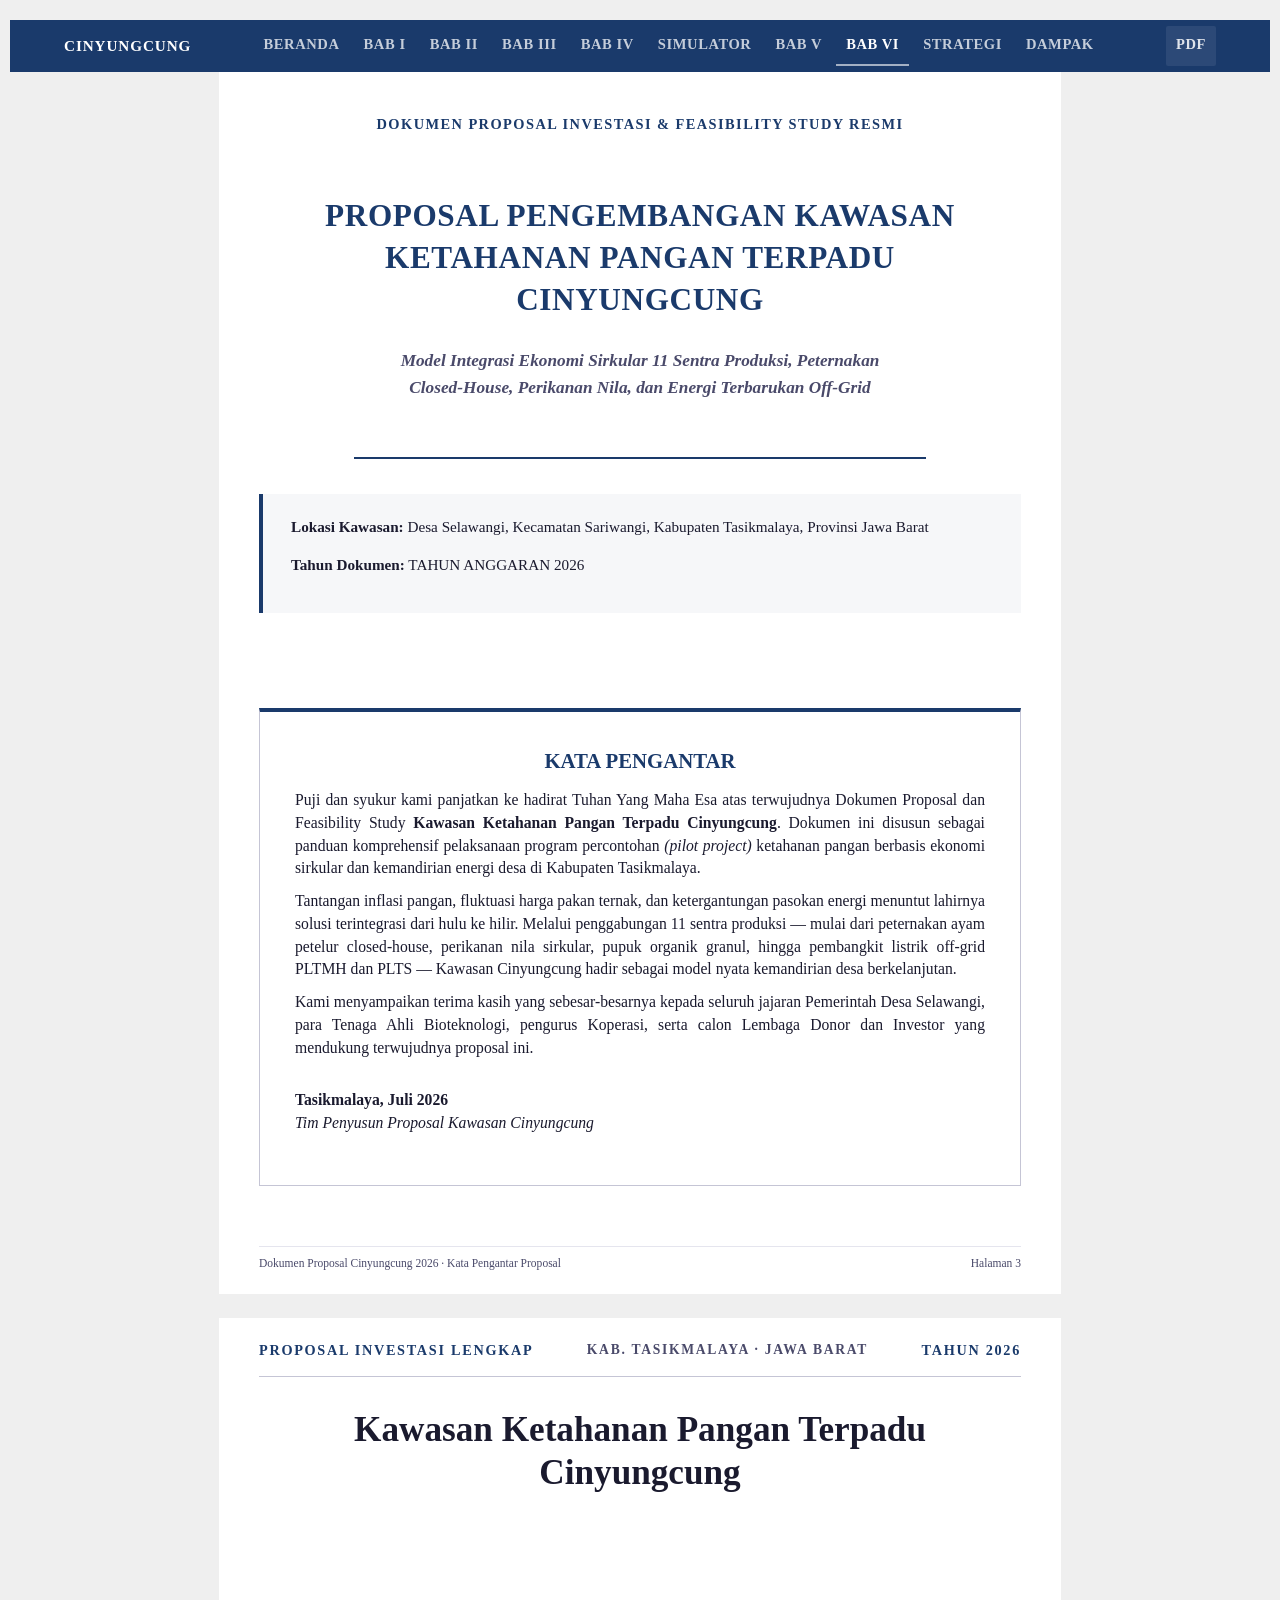
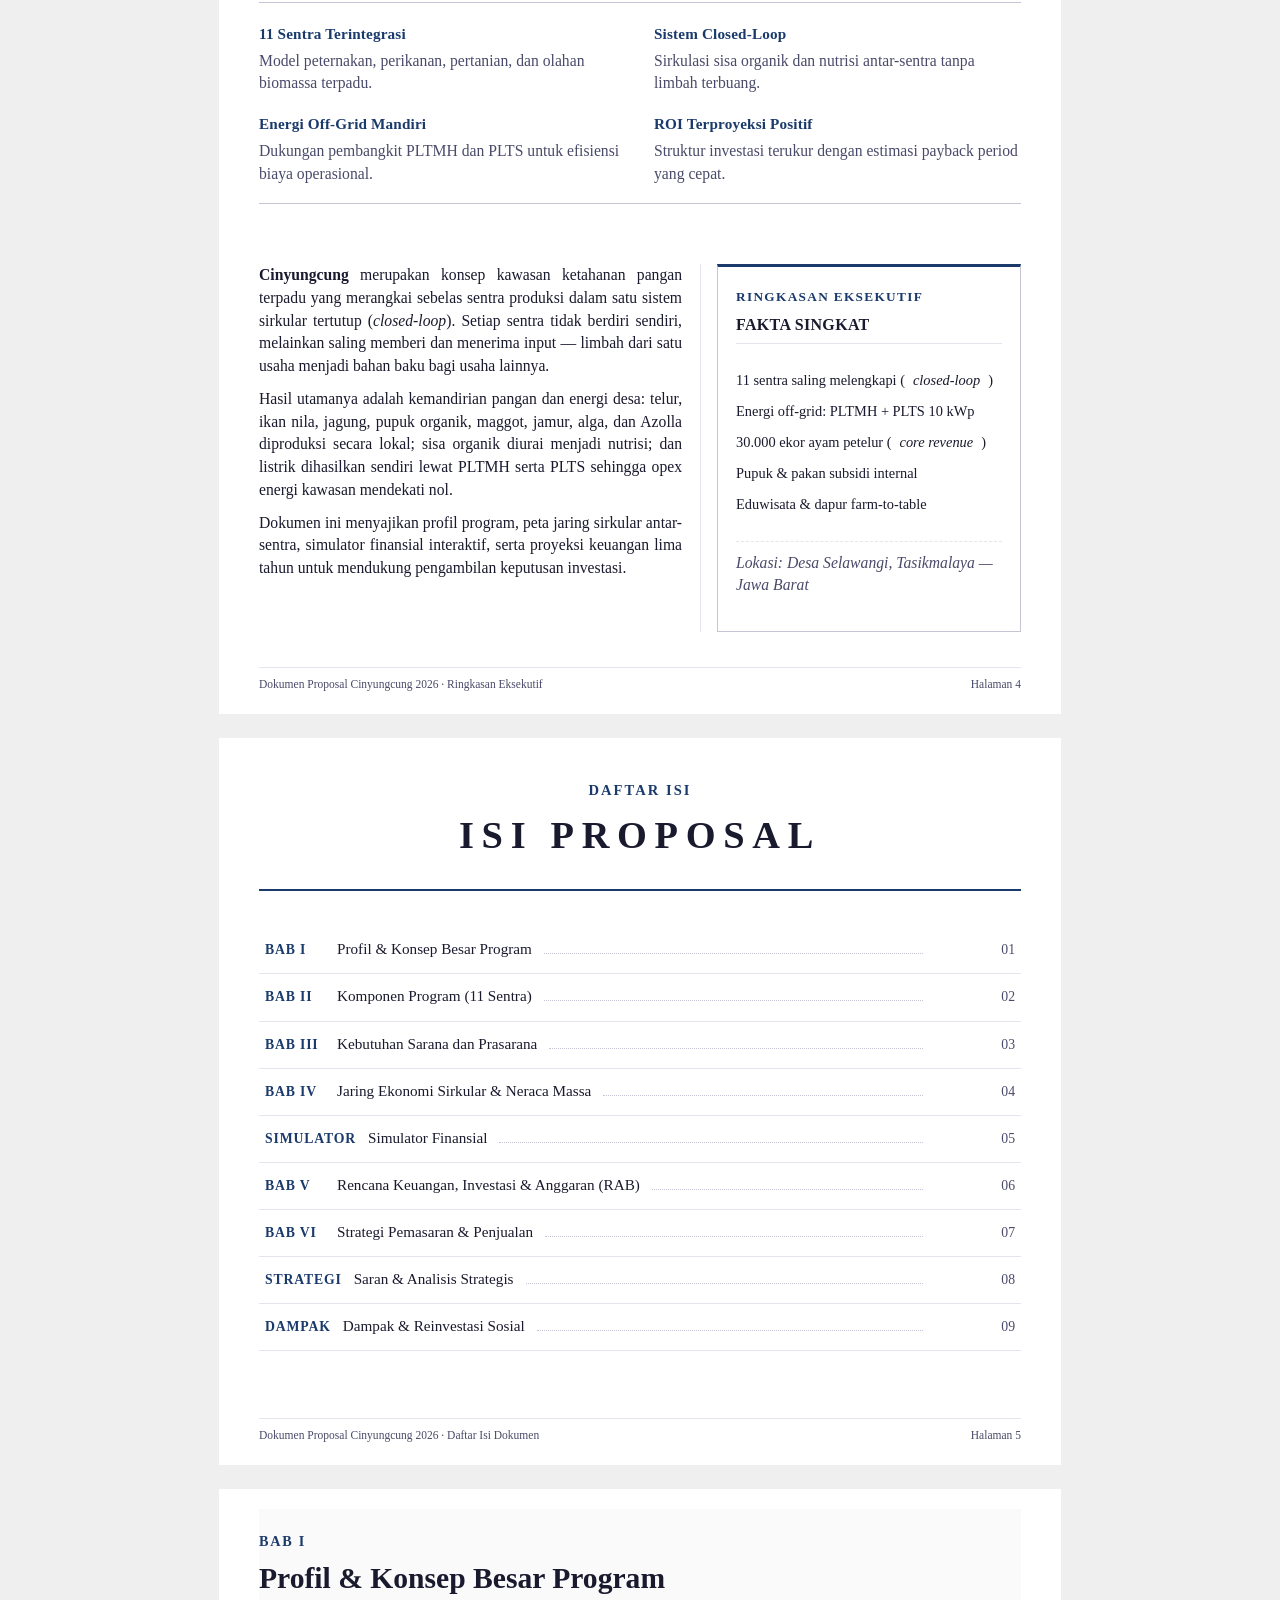
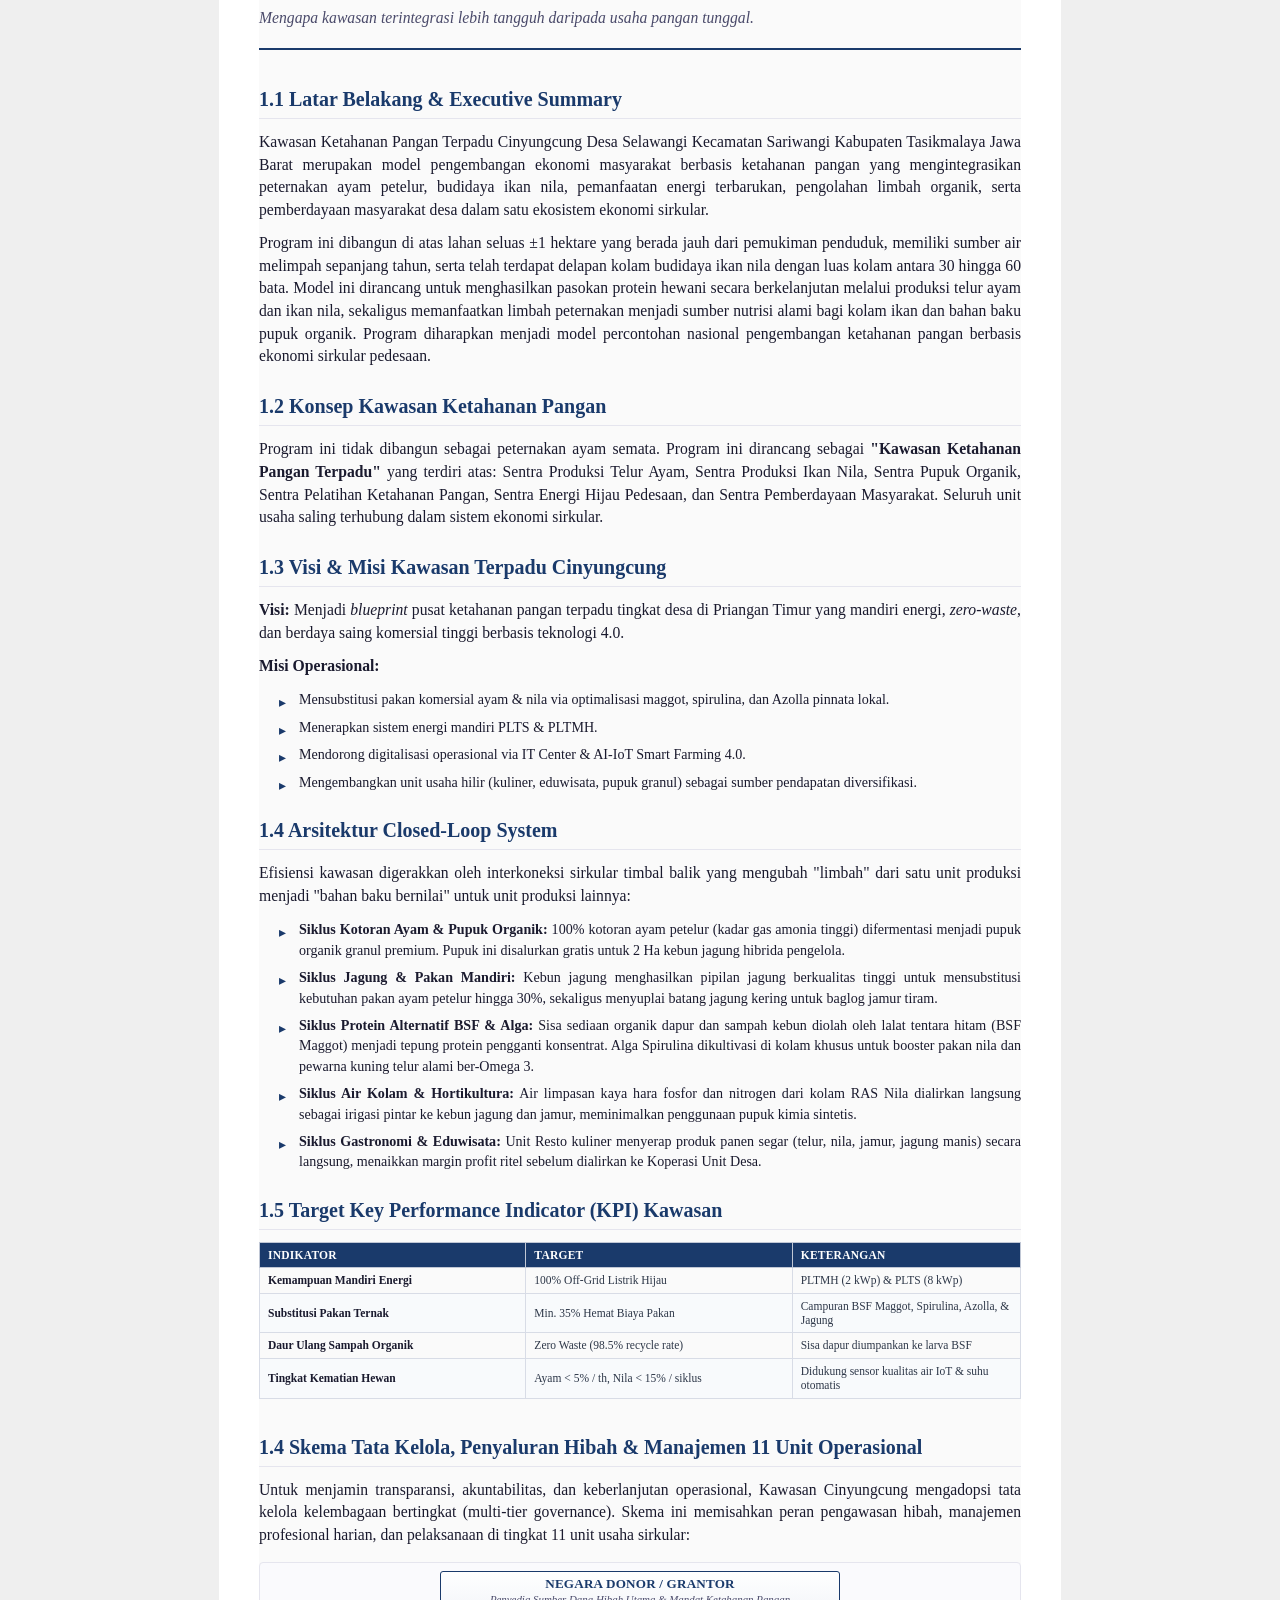
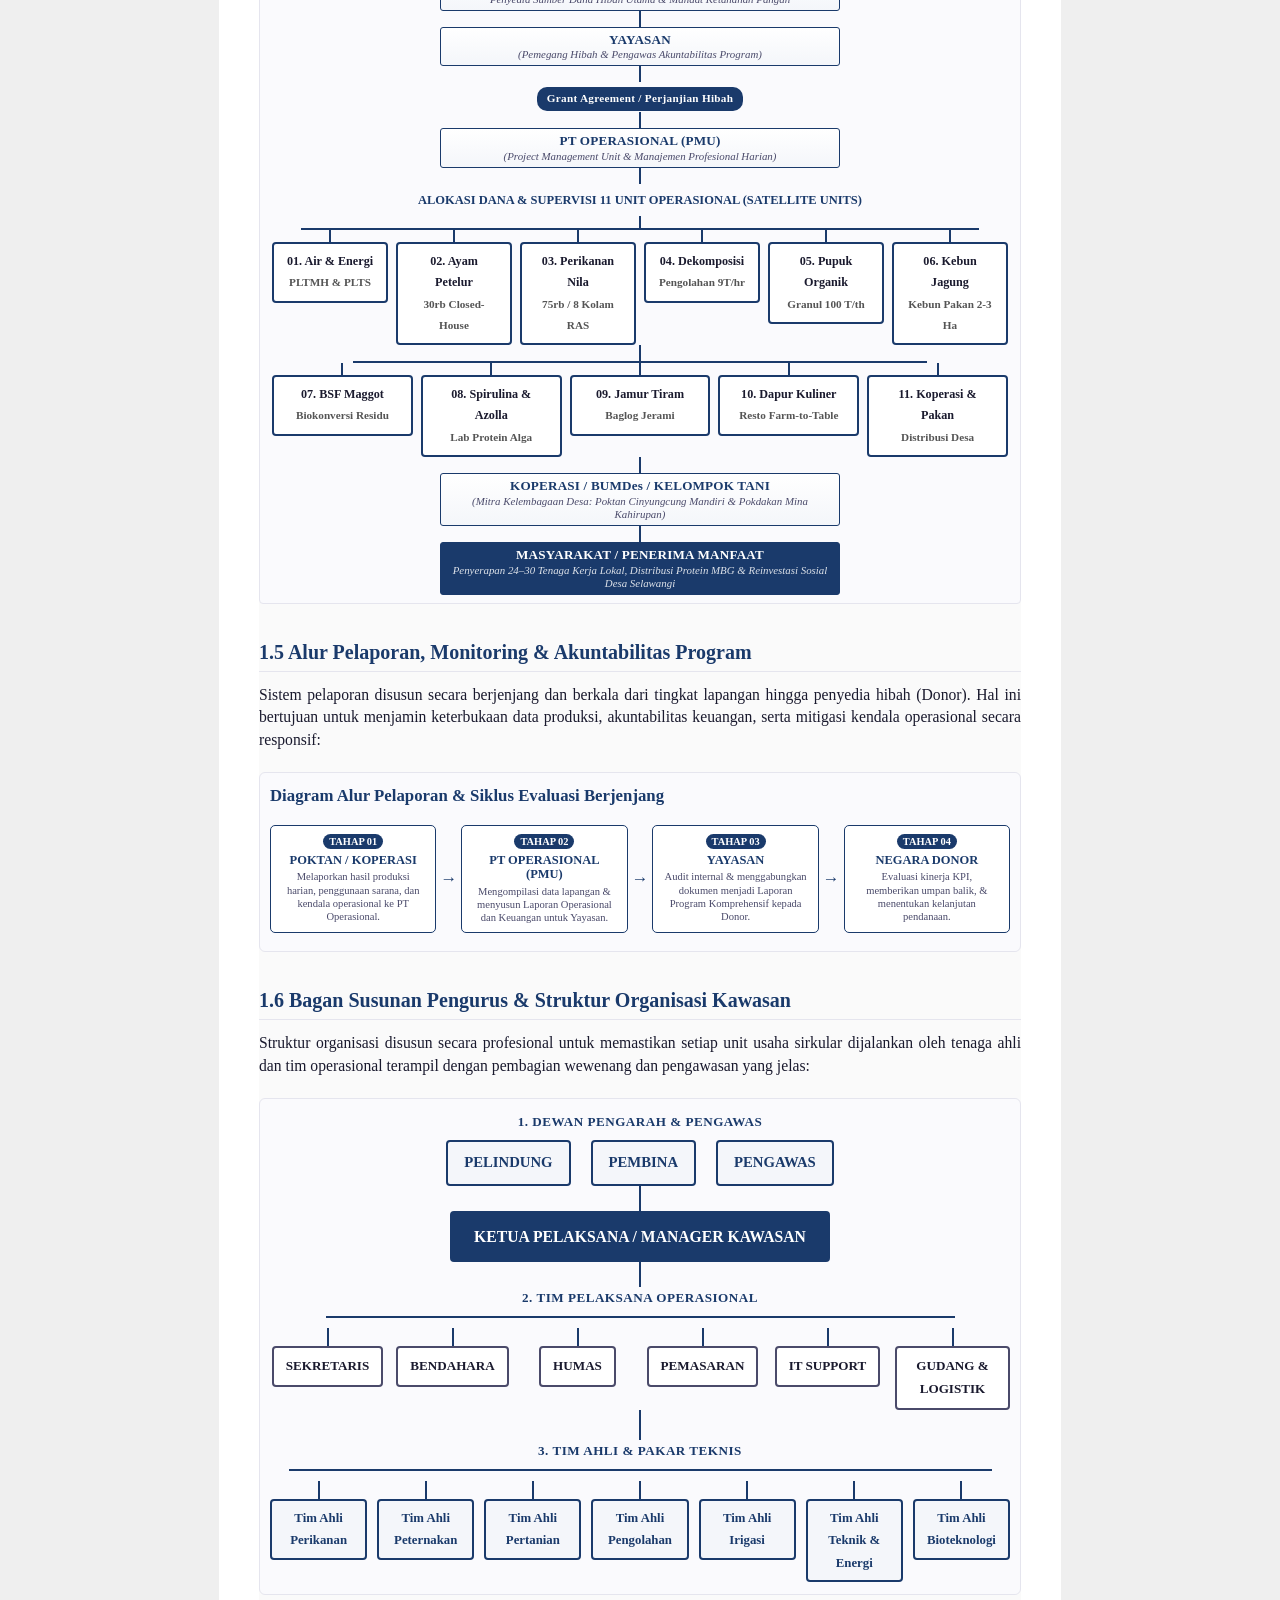
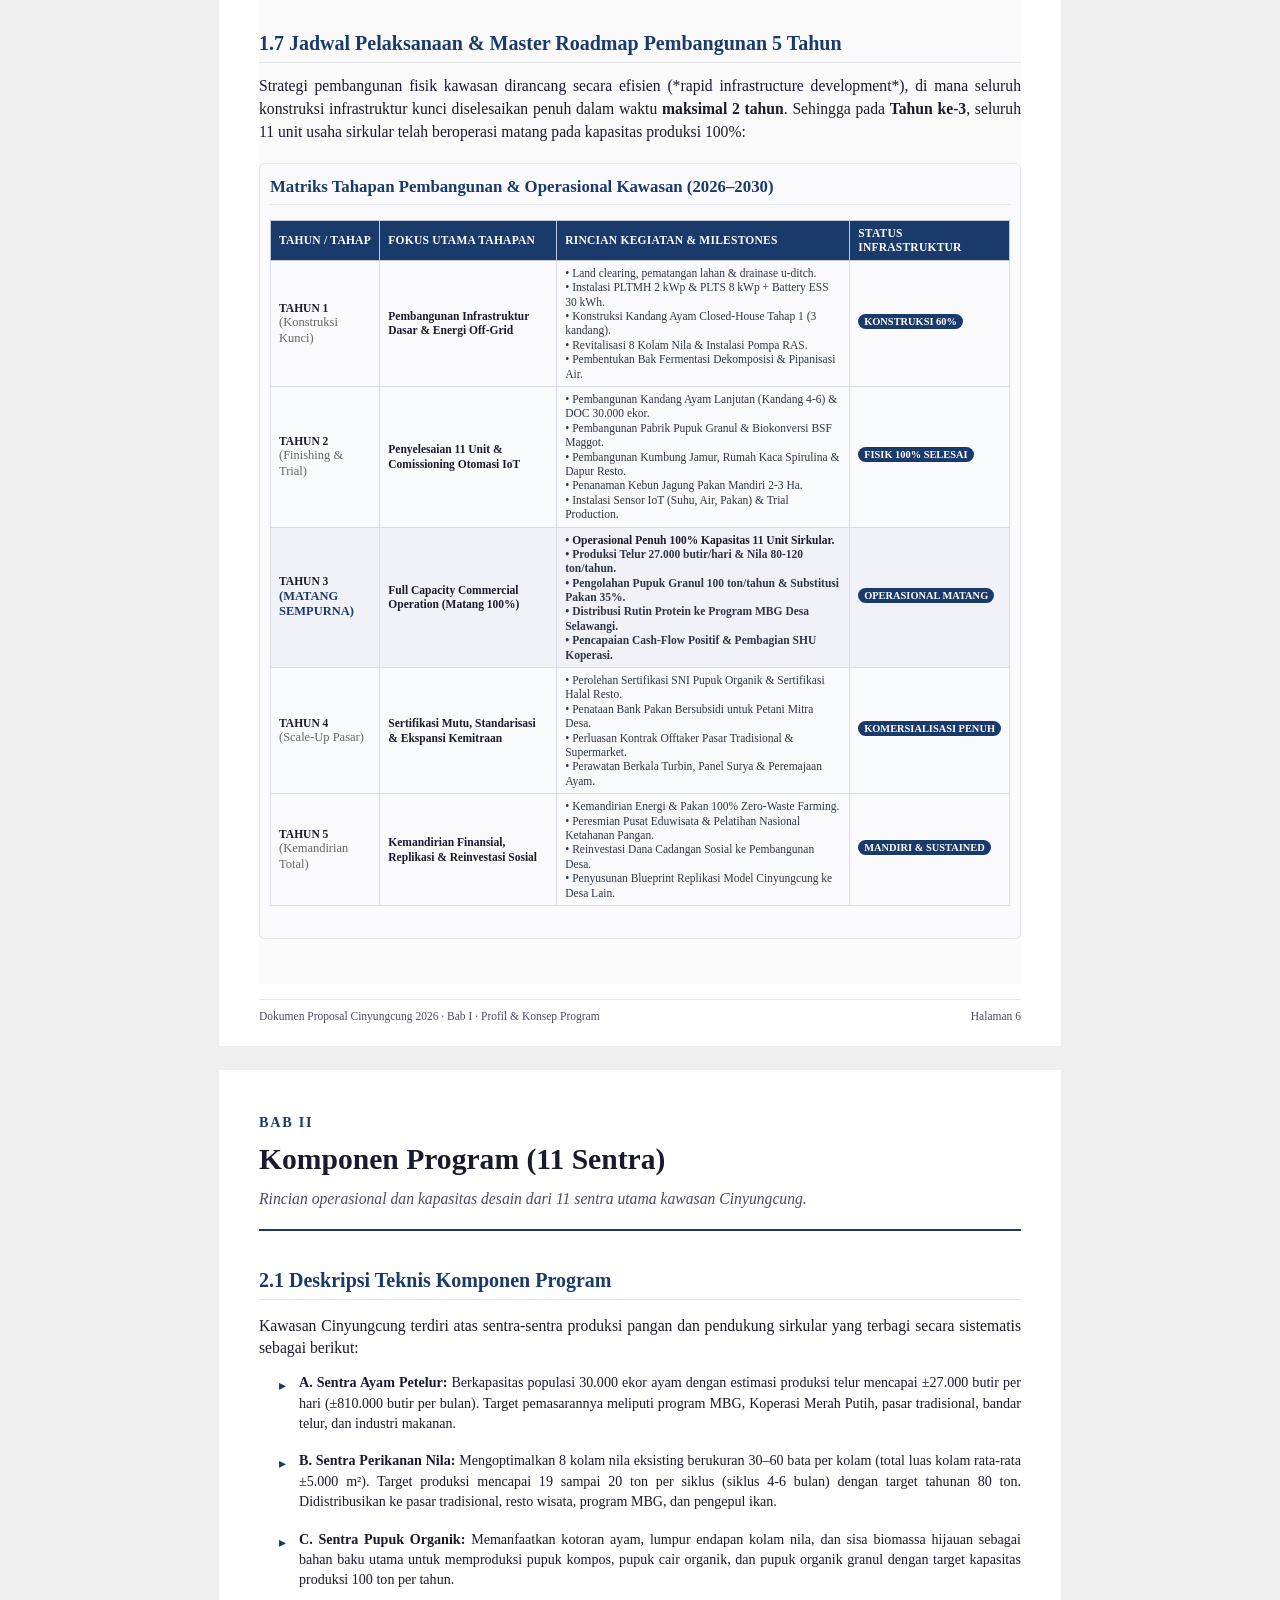
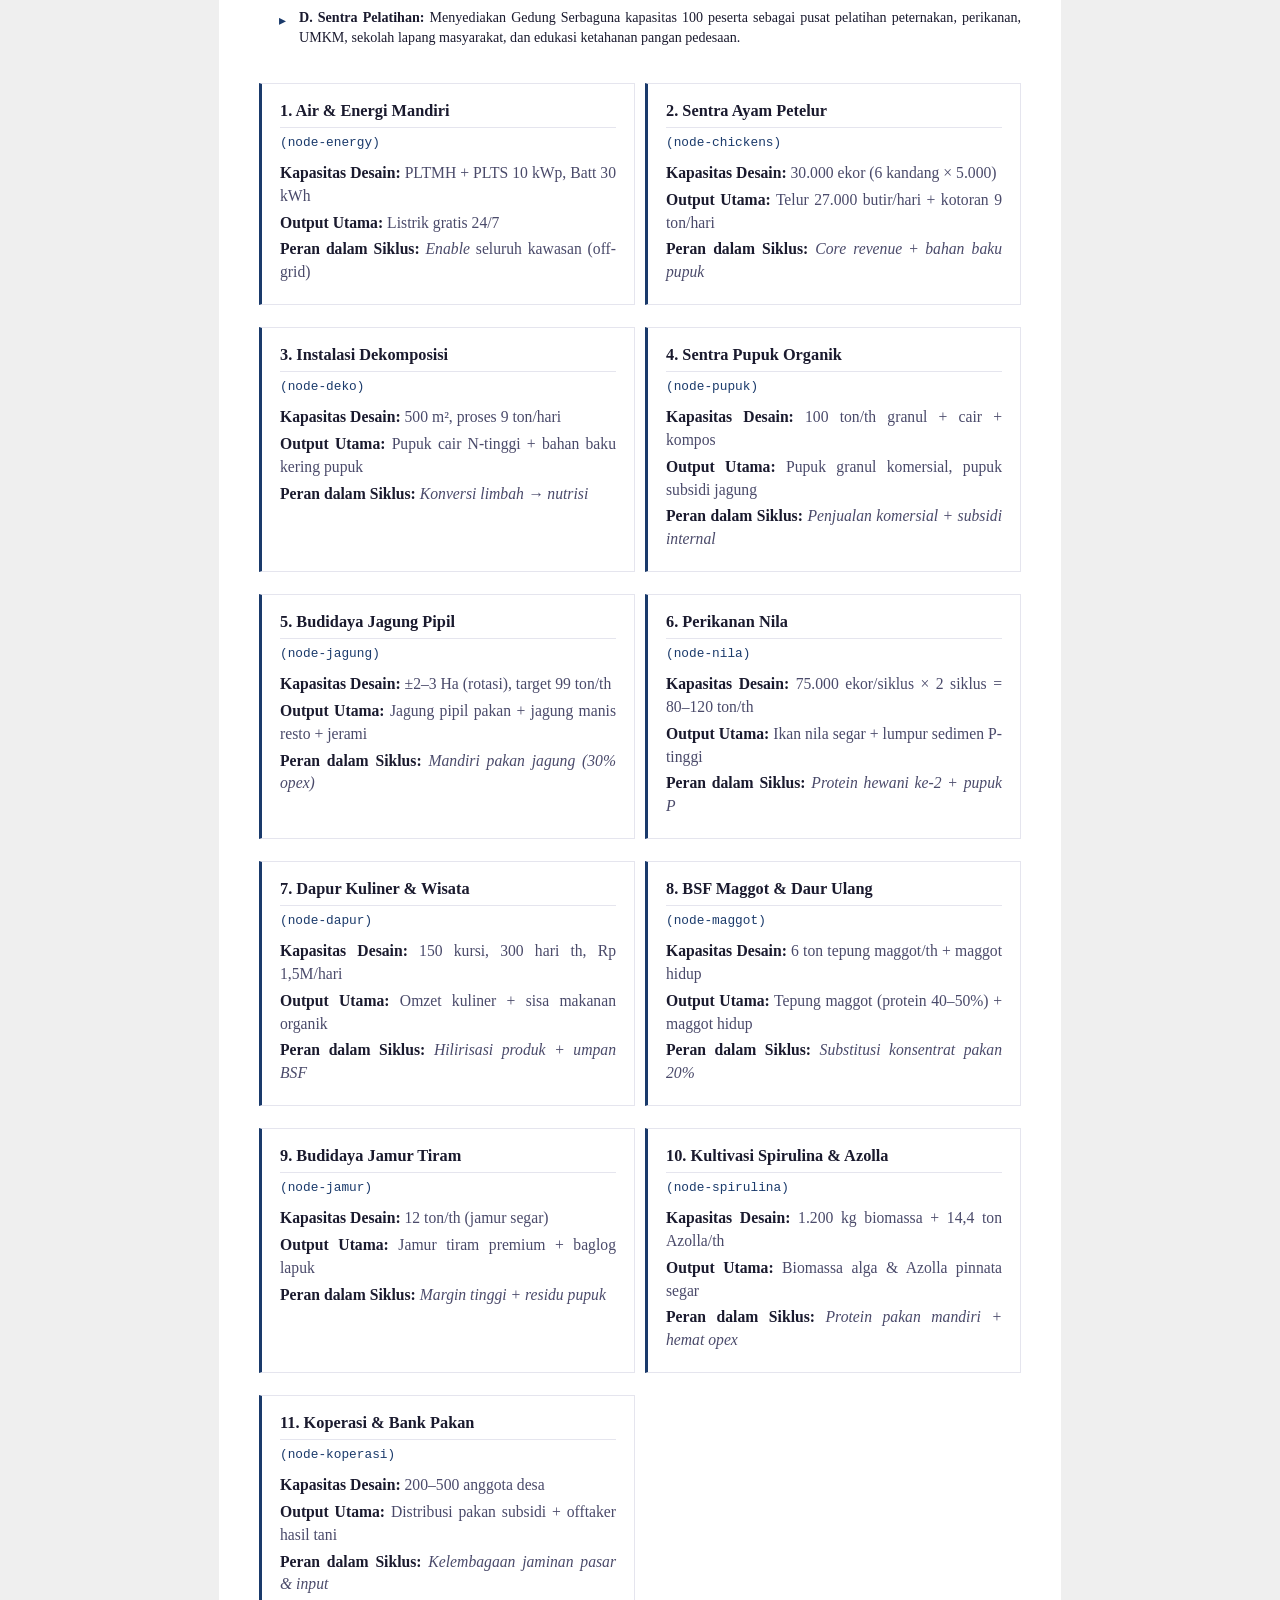
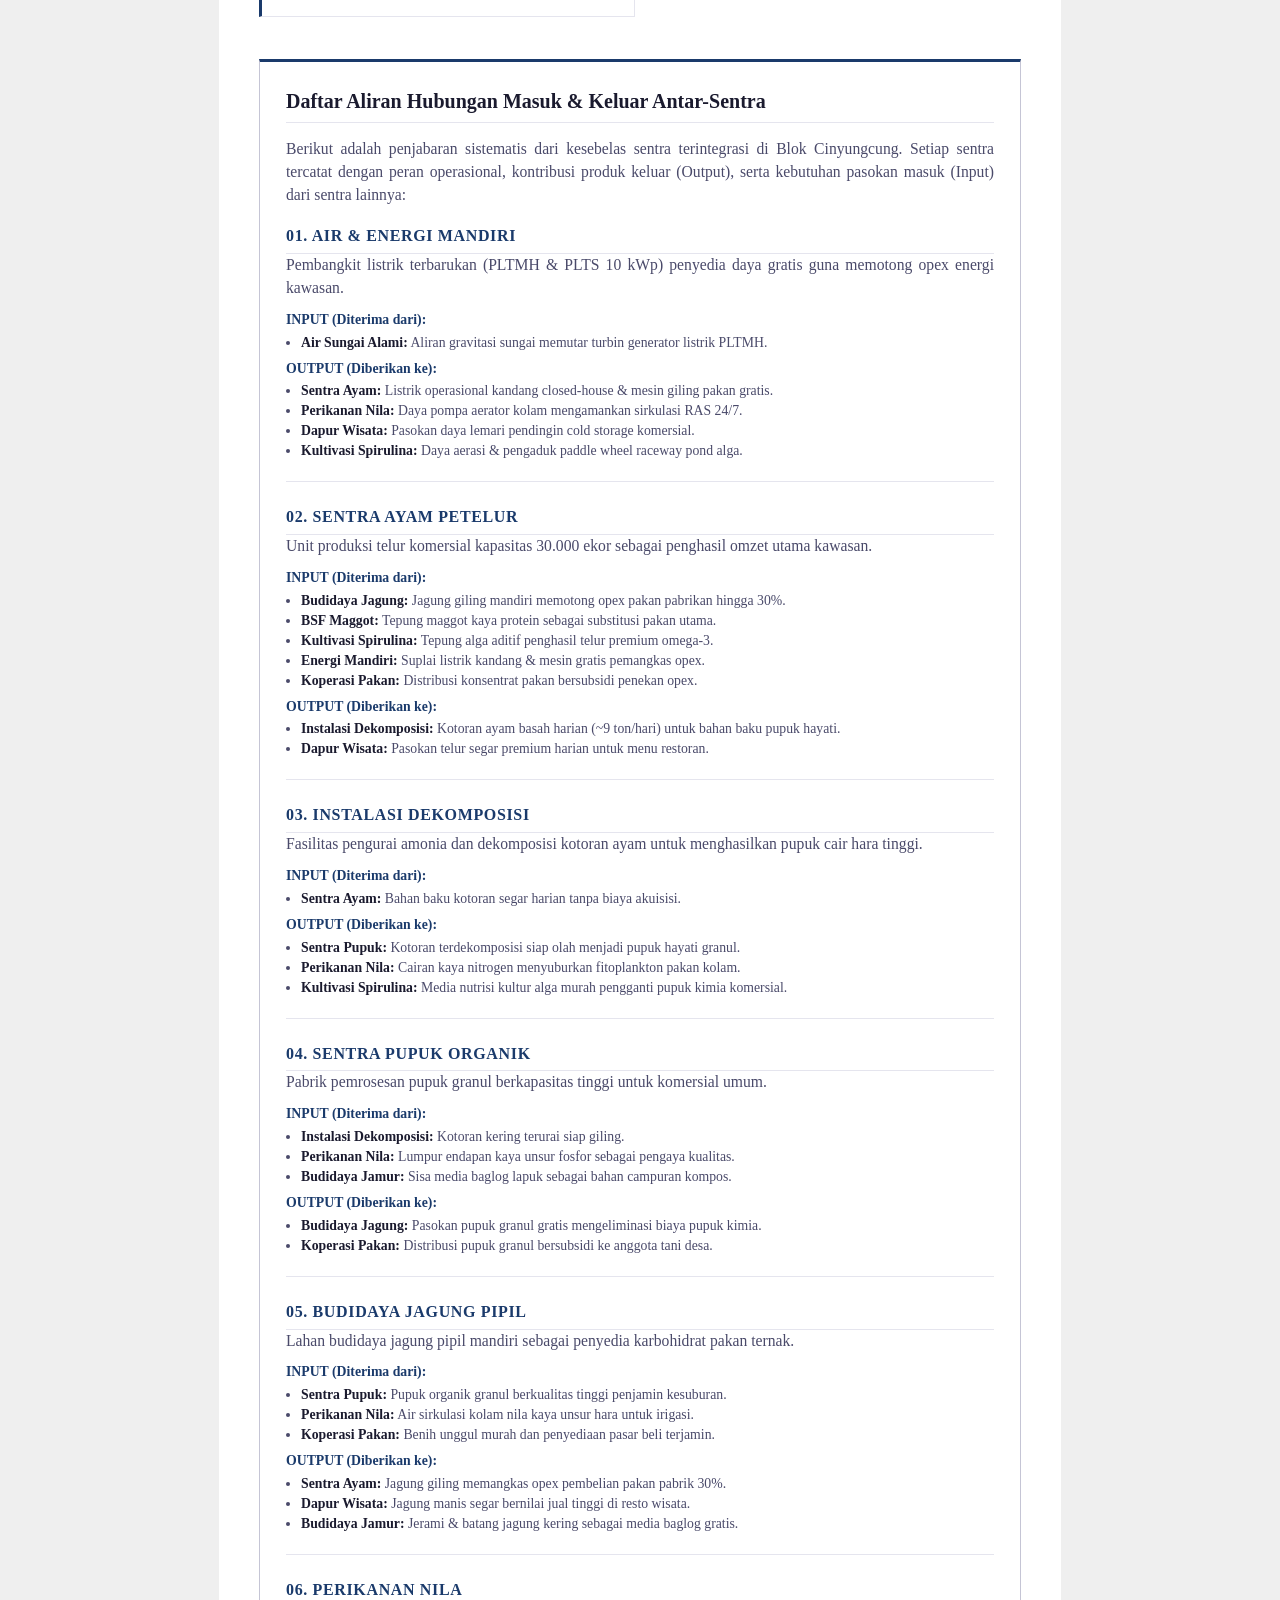
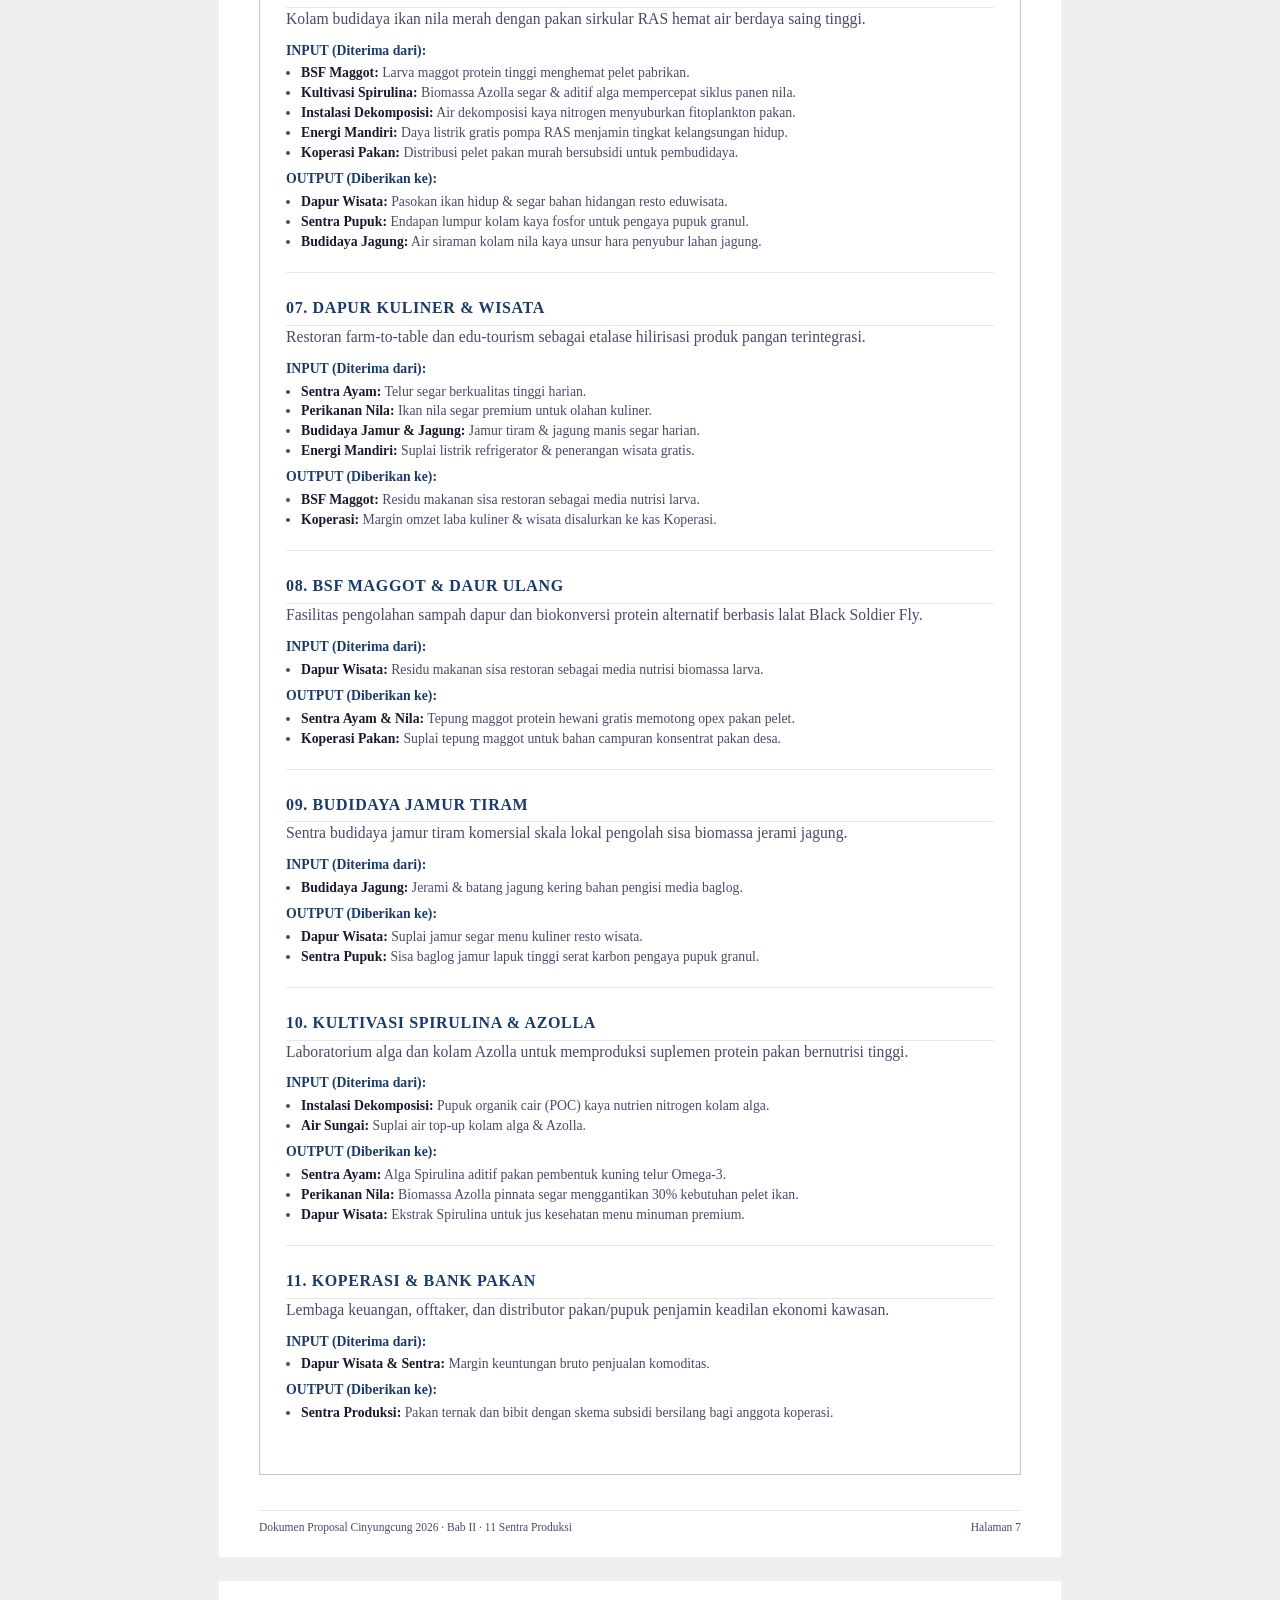
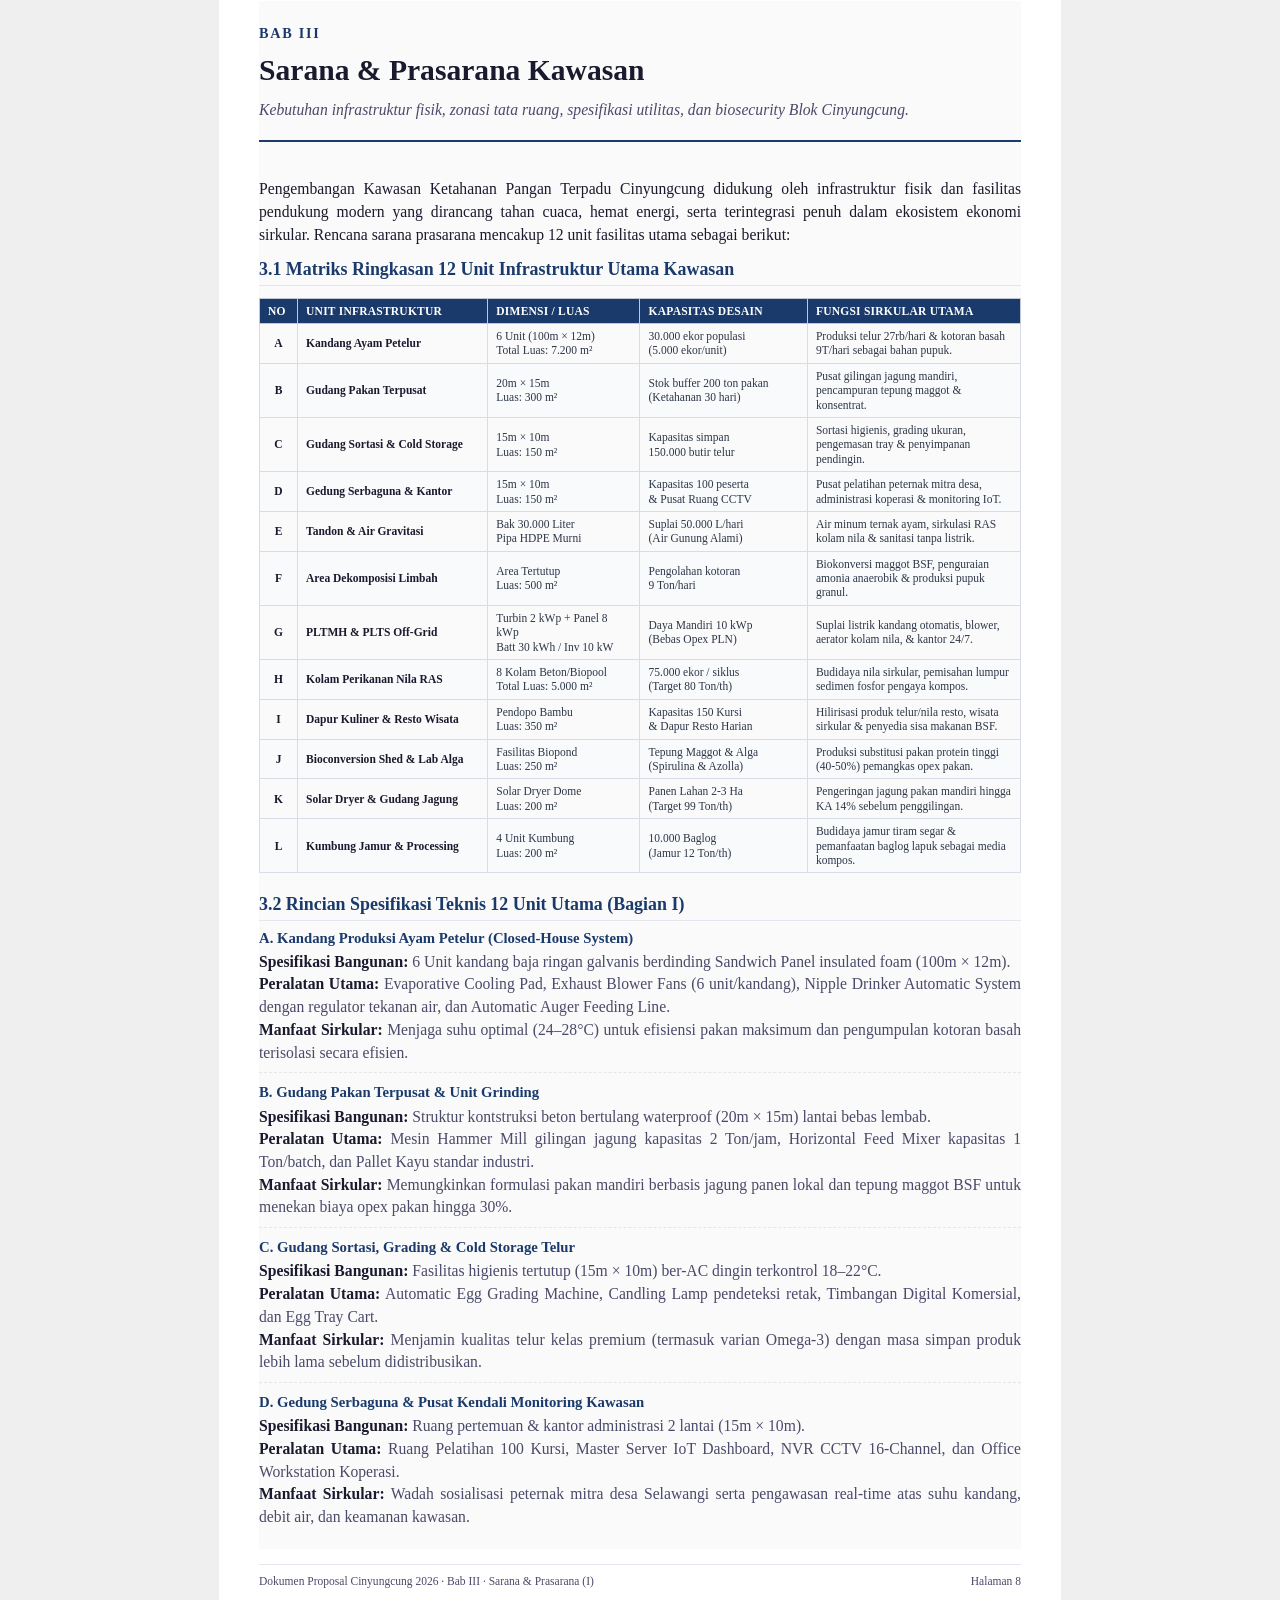
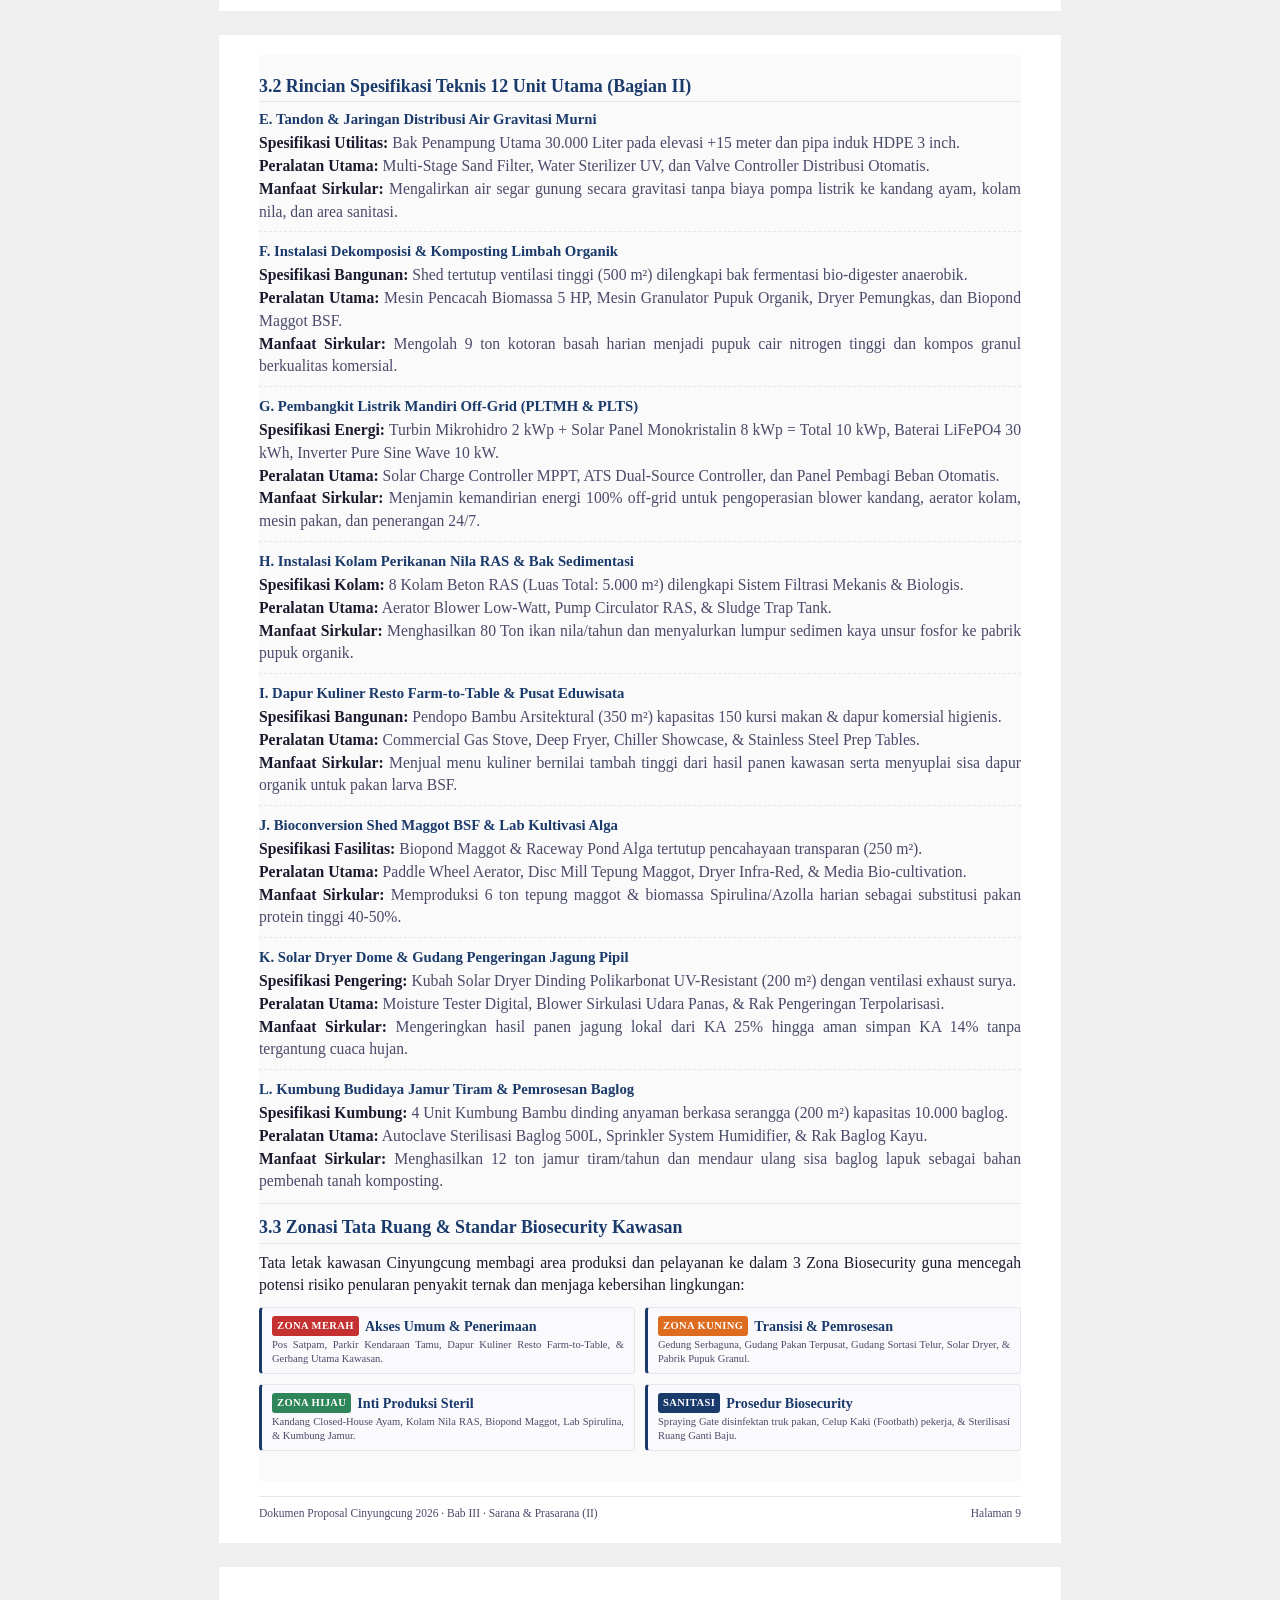
==== index.html @ 374d9ffd "Add 7 Comprehensive Business Strategy Matrices (BMC, SWOT, PESTEL, Porter, Ansoff, BCG, Risk Matrix)" ====
<!DOCTYPE html>
<html lang="id">
<head>
    <meta charset="UTF-8">
    <meta name="viewport" content="width=device-width, initial-scale=1.0">
    <title>Kawasan Ketahanan Pangan Terpadu Cinyungcung</title>
    <link rel="icon" href="data:image/svg+xml,%3Csvg xmlns='http://www.w3.org/2000/svg' viewBox='0 0 100 100'%3E%3Ctext y='.9em' font-size='90'%3E%F0%9F%8C%BF%3C/text%3E%3C/svg%3E">
    
    <link rel="preconnect" href="https://fonts.gstatic.com" crossorigin>
    
    <link rel="stylesheet" href="styles.css">
</head>
<body>

    <!-- ===================== STICKY NAVIGATION ===================== -->
    <header class="site-nav">
        <nav class="nav-container">
            <span class="nav-logo">Cinyungcung</span>
            <button class="nav-toggle" type="button" aria-label="Buka menu">MENU</button>
            <div class="nav-links">
                <a href="#beranda">Beranda</a>
                <a href="#summary">Bab I</a>
                <a href="#components">Bab II</a>
                <a href="#facilities">Bab III</a>
                <a href="#circular">Bab IV</a>
                <a href="#calculator">Simulator</a>
                <a href="#investment">Bab V</a>
                <a href="#pemasaran">Bab VI</a>
                <a href="#rekomendasi">Strategi</a>
                <a href="#dampak">Dampak</a>
            </div>
            <a href="#" id="nav-download-pdf" class="nav-pdf-btn">PDF</a>
        </nav>
    </header>

    <!-- ===================== PROPOSAL CONTENT (PDF source) ===================== -->
    <div id="proposal-content">

        <!-- ===================== HALAMAN SAMPUL PROPOSAL RESMI ===================== -->
        <div class="proposal-cover-page">
            <div class="cover-header-badge">DOKUMEN PROPOSAL INVESTASI &amp; FEASIBILITY STUDY RESMI</div>
            <hr class="cover-double-line">
            <h1 class="cover-main-title">PROPOSAL PENGEMBANGAN KAWASAN KETAHANAN PANGAN TERPADU CINYUNGCUNG</h1>
            <h2 class="cover-sub-title">Model Integrasi Ekonomi Sirkular 11 Sentra Produksi, Peternakan Closed-House, Perikanan Nila, dan Energi Terbarukan Off-Grid</h2>
            <hr class="cover-single-line">
            
            <div class="cover-identity-box">
                <p><strong>Lokasi Kawasan:</strong> Desa Selawangi, Kecamatan Sariwangi, Kabupaten Tasikmalaya, Provinsi Jawa Barat</p>
                <p><strong>Tahun Dokumen:</strong> TAHUN ANGGARAN 2026</p>
            </div>
        </div>



        <!-- ===================== KATA PENGANTAR RESMI ===================== -->
        <div class="pdf-a4-sheet">
        <div class="pdf-a4-body">
            <section class="section" id="kata-pengantar">
            <div class="container">
                <div class="approval-sheet-box">
                    <h2 style="font-family: 'Times New Roman', Times, serif; font-size: 1.3rem; color: var(--color-accent); text-align: center; margin-bottom: 15px; font-weight: bold;">KATA PENGANTAR</h2>
                    <p class="article-paragraph">
                        Puji dan syukur kami panjatkan ke hadirat Tuhan Yang Maha Esa atas terwujudnya Dokumen Proposal dan Feasibility Study <strong>Kawasan Ketahanan Pangan Terpadu Cinyungcung</strong>. Dokumen ini disusun sebagai panduan komprehensif pelaksanaan program percontohan <em>(pilot project)</em> ketahanan pangan berbasis ekonomi sirkular dan kemandirian energi desa di Kabupaten Tasikmalaya.
                    </p>
                    <p class="article-paragraph">
                        Tantangan inflasi pangan, fluktuasi harga pakan ternak, dan ketergantungan pasokan energi menuntut lahirnya solusi terintegrasi dari hulu ke hilir. Melalui penggabungan 11 sentra produksi — mulai dari peternakan ayam petelur closed-house, perikanan nila sirkular, pupuk organik granul, hingga pembangkit listrik off-grid PLTMH dan PLTS — Kawasan Cinyungcung hadir sebagai model nyata kemandirian desa berkelanjutan.
                    </p>
                    <p class="article-paragraph">
                        Kami menyampaikan terima kasih yang sebesar-besarnya kepada seluruh jajaran Pemerintah Desa Selawangi, para Tenaga Ahli Bioteknologi, pengurus Koperasi, serta calon Lembaga Donor dan Investor yang mendukung terwujudnya proposal ini.
                    </p>
                    <div style="text-align: right; margin-top: 30px;">
                        <p><strong>Tasikmalaya, Juli 2026</strong><br><em>Tim Penyusun Proposal Kawasan Cinyungcung</em></p>
                    </div>
                </div>
            </div>
        </section>
        </div>
        <div class="pdf-a4-footer">
            <span>Dokumen Proposal Cinyungcung 2026 &middot; Kata Pengantar Proposal</span>
            <span>Halaman 3</span>
        </div>
    </div>
    <div class="pdf-page-gap"></div>


        <!-- COVER / MASTHEAD -->
        <div class="pdf-a4-sheet masthead-container">
            <div class="container">
                <div class="masthead-meta">
                    <span>PROPOSAL INVESTASI LENGKAP</span>
                    <span class="masthead-center-logo">Kab. Tasikmalaya &middot; Jawa Barat</span>
                    <span>Tahun 2026</span>
                </div>
                <h1 class="masthead-title" style="font-size: 2.2rem; line-height: 1.2; margin-top: 15px;">Kawasan Ketahanan Pangan Terpadu Cinyungcung</h1>
                <p style="font-size: 1.0rem; color: rgba(255,255,255,0.85); font-style: italic; max-width: 800px; margin: 10px auto; line-height: 1.5;">
                    Pengembangan Kawasan Ketahanan Pangan Terpadu Cinyungcung Berbasis Ekonomi Sirkular, Energi Hijau, Peternakan Ayam Petelur dan Perikanan Nila untuk Mendukung Stabilitas Pasokan Pangan dan Pengendalian Inflasi Daerah
                </p>
                <div class="masthead-bar" style="margin-top: 20px;">
                    <div class="masthead-item">
                        <strong class="masthead-item-title">11 Sentra Terintegrasi</strong>
                        <p class="masthead-item-desc">Model peternakan, perikanan, pertanian, dan olahan biomassa terpadu.</p>
                    </div>
                    <div class="masthead-item">
                        <strong class="masthead-item-title">Sistem Closed-Loop</strong>
                        <p class="masthead-item-desc">Sirkulasi sisa organik dan nutrisi antar-sentra tanpa limbah terbuang.</p>
                    </div>
                    <div class="masthead-item">
                        <strong class="masthead-item-title">Energi Off-Grid Mandiri</strong>
                        <p class="masthead-item-desc">Dukungan pembangkit PLTMH dan PLTS untuk efisiensi biaya operasional.</p>
                    </div>
                    <div class="masthead-item">
                        <strong class="masthead-item-title">ROI Terproyeksi Positif</strong>
                        <p class="masthead-item-desc">Struktur investasi terukur dengan estimasi payback period yang cepat.</p>
                    </div>
                </div>
            </div>
        </div>

        <!-- ===================== HERO / PENDAHULUAN ===================== -->
        <div class="pdf-a4-sheet">
        <div class="pdf-a4-body">
            <section class="hero-section" id="beranda">
            <div class="container">
                <div class="newspaper-row">
                    <div class="article-main-column">
                        <p class="article-paragraph">
                            <strong>Cinyungcung</strong> merupakan konsep kawasan ketahanan pangan terpadu yang
                            merangkai sebelas sentra produksi dalam satu sistem sirkular tertutup (<em>closed-loop</em>).
                            Setiap sentra tidak berdiri sendiri, melainkan saling memberi dan menerima input —
                            limbah dari satu usaha menjadi bahan baku bagi usaha lainnya.
                        </p>
                        <p class="article-paragraph">
                            Hasil utamanya adalah kemandirian pangan dan energi desa: telur, ikan nila, jagung,
                            pupuk organik, maggot, jamur, alga, dan Azolla diproduksi secara lokal; sisa organik diurai
                            menjadi nutrisi; dan listrik dihasilkan sendiri lewat PLTMH serta PLTS sehingga opex
                            energi kawasan mendekati nol.
                        </p>
                        <p class="article-paragraph">
                            Dokumen ini menyajikan profil program, peta jaring sirkular antar-sentra, simulator
                            finansial interaktif, serta proyeksi keuangan lima tahun untuk mendukung pengambilan
                            keputusan investasi.
                        </p>
                    </div>
                    <aside class="vintage-ad-box">
                        <span class="ad-box-tag">Ringkasan Eksekutif</span>
                        <h3 class="ad-box-title">Fakta Singkat</h3>
                        <ul class="ad-box-list">
                            <li>11 sentra saling melengkapi (<em>closed-loop</em>)</li>
                            <li>Energi off-grid: PLTMH + PLTS 10 kWp</li>
                            <li>30.000 ekor ayam petelur (<em>core revenue</em>)</li>
                            <li>Pupuk &amp; pakan subsidi internal</li>
                            <li>Eduwisata &amp; dapur farm-to-table</li>
                        </ul>
                        <p class="hero-location">Lokasi: Desa Selawangi, Tasikmalaya &mdash; Jawa Barat</p>
                    </aside>
                </div>
            </div>
        </section>
        </div>
        <div class="pdf-a4-footer">
            <span>Dokumen Proposal Cinyungcung 2026 &middot; Ringkasan Eksekutif</span>
            <span>Halaman 4</span>
        </div>
    </div>
    <div class="pdf-page-gap"></div>

        <!-- ===================== DAFTAR ISI (TOC) ===================== -->
        <div class="pdf-a4-sheet">
        <div class="pdf-a4-body">
            <section class="section" id="daftar-isi">
            <div class="container">
                <div class="toc-header">
                    <span class="toc-subtitle">Daftar Isi</span>
                    <h2 class="toc-title-main">Isi Proposal</h2>
                </div>
                <nav class="toc-nav">
                    <a class="toc-entry" href="#summary"><span class="toc-chapter">Bab I</span><span class="toc-label">Profil &amp; Konsep Besar Program</span><span class="toc-dots"></span><span class="toc-ref">01</span></a>
                    <a class="toc-entry" href="#components"><span class="toc-chapter">Bab II</span><span class="toc-label">Komponen Program (11 Sentra)</span><span class="toc-dots"></span><span class="toc-ref">02</span></a>
                    <a class="toc-entry" href="#facilities"><span class="toc-chapter">Bab III</span><span class="toc-label">Kebutuhan Sarana dan Prasarana</span><span class="toc-dots"></span><span class="toc-ref">03</span></a>
                    <a class="toc-entry" href="#circular"><span class="toc-chapter">Bab IV</span><span class="toc-label">Jaring Ekonomi Sirkular &amp; Neraca Massa</span><span class="toc-dots"></span><span class="toc-ref">04</span></a>
                    <a class="toc-entry" href="#calculator"><span class="toc-chapter">Simulator</span><span class="toc-label">Simulator Finansial</span><span class="toc-dots"></span><span class="toc-ref">05</span></a>
                    <a class="toc-entry" href="#investment"><span class="toc-chapter">Bab V</span><span class="toc-label">Rencana Keuangan, Investasi &amp; Anggaran (RAB)</span><span class="toc-dots"></span><span class="toc-ref">06</span></a>
                    <a class="toc-entry" href="#pemasaran"><span class="toc-chapter">Bab VI</span><span class="toc-label">Strategi Pemasaran &amp; Penjualan</span><span class="toc-dots"></span><span class="toc-ref">07</span></a>
                    <a class="toc-entry" href="#rekomendasi"><span class="toc-chapter">Strategi</span><span class="toc-label">Saran &amp; Analisis Strategis</span><span class="toc-dots"></span><span class="toc-ref">08</span></a>
                    <a class="toc-entry" href="#dampak"><span class="toc-chapter">Dampak</span><span class="toc-label">Dampak &amp; Reinvestasi Sosial</span><span class="toc-dots"></span><span class="toc-ref">09</span></a>
                </nav>
            </div>
        </section>
        </div>
        <div class="pdf-a4-footer">
            <span>Dokumen Proposal Cinyungcung 2026 &middot; Daftar Isi Dokumen</span>
            <span>Halaman 5</span>
        </div>
    </div>
    <div class="pdf-page-gap"></div>

        <!-- ===================== BAB I — PROFIL ===================== -->
        <div class="pdf-a4-sheet">
        <div class="pdf-a4-body">
            <section class="section alt-bg" id="summary">
            <div class="container">
                <div class="section-header">
                    <span class="sub-title">Bab I</span>
                    <h2 class="section-title">Profil &amp; Konsep Besar Program</h2>
                    <p class="section-desc">Mengapa kawasan terintegrasi lebih tangguh daripada usaha pangan tunggal.</p>
                </div>
                
                <h3 style="font-family: 'Times New Roman', Times, serif; font-size: 1.25rem; color: var(--color-accent); margin-bottom: 12px; border-bottom: 1px solid var(--color-border-light); padding-bottom: 6px;">1.1 Latar Belakang &amp; Executive Summary</h3>
                <p class="summary-paragraph">
                    Kawasan Ketahanan Pangan Terpadu Cinyungcung Desa Selawangi Kecamatan Sariwangi Kabupaten Tasikmalaya Jawa Barat merupakan model pengembangan ekonomi masyarakat berbasis ketahanan pangan yang mengintegrasikan peternakan ayam petelur, budidaya ikan nila, pemanfaatan energi terbarukan, pengolahan limbah organik, serta pemberdayaan masyarakat desa dalam satu ekosistem ekonomi sirkular.
                </p>
                <p class="summary-paragraph">
                    Program ini dibangun di atas lahan seluas &plusmn;1 hektare yang berada jauh dari pemukiman penduduk, memiliki sumber air melimpah sepanjang tahun, serta telah terdapat delapan kolam budidaya ikan nila dengan luas kolam antara 30 hingga 60 bata. Model ini dirancang untuk menghasilkan pasokan protein hewani secara berkelanjutan melalui produksi telur ayam dan ikan nila, sekaligus memanfaatkan limbah peternakan menjadi sumber nutrisi alami bagi kolam ikan dan bahan baku pupuk organik. Program diharapkan menjadi model percontohan nasional pengembangan ketahanan pangan berbasis ekonomi sirkular pedesaan.
                </p>

                <div style="margin-top: 25px; margin-bottom: 25px;">
                    <h3 style="font-family: 'Times New Roman', Times, serif; font-size: 1.25rem; color: var(--color-accent); margin-bottom: 12px; border-bottom: 1px solid var(--color-border-light); padding-bottom: 6px;">1.2 Konsep Kawasan Ketahanan Pangan</h3>
                    <p class="summary-paragraph">
                        Program ini tidak dibangun sebagai peternakan ayam semata. Program ini dirancang sebagai <strong>"Kawasan Ketahanan Pangan Terpadu"</strong> yang terdiri atas: Sentra Produksi Telur Ayam, Sentra Produksi Ikan Nila, Sentra Pupuk Organik, Sentra Pelatihan Ketahanan Pangan, Sentra Energi Hijau Pedesaan, dan Sentra Pemberdayaan Masyarakat. Seluruh unit usaha saling terhubung dalam sistem ekonomi sirkular.
                    </p>
                </div>

                <div style="margin-bottom: 25px;">
                    <h3 style="font-family: 'Times New Roman', Times, serif; font-size: 1.25rem; color: var(--color-accent); margin-bottom: 12px; border-bottom: 1px solid var(--color-border-light); padding-bottom: 6px;">1.3 Visi &amp; Misi Kawasan Terpadu Cinyungcung</h3>
                    <p class="summary-paragraph" style="font-size: 0.98rem; line-height: 1.7; margin-bottom: 10px;"><strong>Visi:</strong> Menjadi <em>blueprint</em> pusat ketahanan pangan terpadu tingkat desa di Priangan Timur yang mandiri energi, <em>zero-waste</em>, dan berdaya saing komersial tinggi berbasis teknologi 4.0.</p>
                    <p class="summary-paragraph" style="font-size: 0.98rem; line-height: 1.7; margin-bottom: 8px;"><strong>Misi Operasional:</strong></p>
                    <ul class="spec-list" style="font-size: 0.96rem; line-height: 1.7; padding-left: 20px;">
                        <li>Mensubstitusi pakan komersial ayam &amp; nila via optimalisasi maggot, spirulina, dan Azolla pinnata lokal.</li>
                        <li>Menerapkan sistem energi mandiri PLTS &amp; PLTMH.</li>
                        <li>Mendorong digitalisasi operasional via IT Center &amp; AI-IoT Smart Farming 4.0.</li>
                        <li>Mengembangkan unit usaha hilir (kuliner, eduwisata, pupuk granul) sebagai sumber pendapatan diversifikasi.</li>
                    </ul>
                </div>

                <div style="margin-bottom: 25px;">
                    <h3 style="font-family: 'Times New Roman', Times, serif; font-size: 1.25rem; color: var(--color-accent); margin-bottom: 12px; border-bottom: 1px solid var(--color-border-light); padding-bottom: 6px;">1.4 Arsitektur Closed-Loop System</h3>
                    <p class="summary-paragraph" style="font-size: 0.98rem; line-height: 1.7; margin-bottom: 12px;">
                        Efisiensi kawasan digerakkan oleh interkoneksi sirkular timbal balik yang mengubah "limbah" dari satu unit produksi menjadi "bahan baku bernilai" untuk unit produksi lainnya:
                    </p>
                    <ul class="spec-list" style="font-size: 0.96rem; line-height: 1.7; padding-left: 20px;">
                        <li><strong>Siklus Kotoran Ayam &amp; Pupuk Organik:</strong> 100% kotoran ayam petelur (kadar gas amonia tinggi) difermentasi menjadi pupuk organik granul premium. Pupuk ini disalurkan gratis untuk 2 Ha kebun jagung hibrida pengelola.</li>
                        <li><strong>Siklus Jagung &amp; Pakan Mandiri:</strong> Kebun jagung menghasilkan pipilan jagung berkualitas tinggi untuk mensubstitusi kebutuhan pakan ayam petelur hingga 30%, sekaligus menyuplai batang jagung kering untuk baglog jamur tiram.</li>
                        <li><strong>Siklus Protein Alternatif BSF &amp; Alga:</strong> Sisa sediaan organik dapur dan sampah kebun diolah oleh lalat tentara hitam (BSF Maggot) menjadi tepung protein pengganti konsentrat. Alga Spirulina dikultivasi di kolam khusus untuk booster pakan nila dan pewarna kuning telur alami ber-Omega 3.</li>
                        <li><strong>Siklus Air Kolam &amp; Hortikultura:</strong> Air limpasan kaya hara fosfor dan nitrogen dari kolam RAS Nila dialirkan langsung sebagai irigasi pintar ke kebun jagung dan jamur, meminimalkan penggunaan pupuk kimia sintetis.</li>
                        <li><strong>Siklus Gastronomi &amp; Eduwisata:</strong> Unit Resto kuliner menyerap produk panen segar (telur, nila, jamur, jagung manis) secara langsung, menaikkan margin profit ritel sebelum dialirkan ke Koperasi Unit Desa.</li>
                    </ul>
                </div>

                <div style="margin-bottom: 25px;">
                    <h3 style="font-family: 'Times New Roman', Times, serif; font-size: 1.25rem; color: var(--color-accent); margin-bottom: 12px; border-bottom: 1px solid var(--color-border-light); padding-bottom: 6px;">1.5 Target Key Performance Indicator (KPI) Kawasan</h3>
                    <div class="table-container">
                        <table class="proposal-table" style="font-size: 0.96rem; width: 100%;">
                            <thead>
                                <tr>
                                    <th style="width: 35%;">Indikator</th>
                                    <th style="width: 35%;">Target</th>
                                    <th style="width: 30%;">Keterangan</th>
                                </tr>
                            </thead>
                            <tbody>
                                <tr>
                                    <td><strong>Kemampuan Mandiri Energi</strong></td>
                                    <td>100% Off-Grid Listrik Hijau</td>
                                    <td>PLTMH (2 kWp) &amp; PLTS (8 kWp)</td>
                                </tr>
                                <tr>
                                    <td><strong>Substitusi Pakan Ternak</strong></td>
                                    <td>Min. 35% Hemat Biaya Pakan</td>
                                    <td>Campuran BSF Maggot, Spirulina, Azolla, &amp; Jagung</td>
                                </tr>
                                <tr>
                                    <td><strong>Daur Ulang Sampah Organik</strong></td>
                                    <td>Zero Waste (98.5% recycle rate)</td>
                                    <td>Sisa dapur diumpankan ke larva BSF</td>
                                </tr>
                                <tr>
                                    <td><strong>Tingkat Kematian Hewan</strong></td>
                                    <td>Ayam &lt; 5% / th, Nila &lt; 15% / siklus</td>
                                    <td>Didukung sensor kualitas air IoT &amp; suhu otomatis</td>
                                </tr>
                            </tbody>
                        </table>
                    </div>

                    <!-- SUBSECTION: SKEMA TATA KELOLA & ALUR KELEMBAGAAN -->
                    <div style="margin-top: 35px;">
                        <h3 style="font-family: 'Times New Roman', Times, serif; font-size: 1.25rem; color: var(--color-accent); margin-bottom: 12px; border-bottom: 1px solid var(--color-border-light); padding-bottom: 6px;">1.4 Skema Tata Kelola, Penyaluran Hibah &amp; Manajemen 11 Unit Operasional</h3>
                        <p class="summary-paragraph" style="margin-bottom: 15px;">
                            Untuk menjamin transparansi, akuntabilitas, dan keberlanjutan operasional, Kawasan Cinyungcung mengadopsi tata kelola kelembagaan bertingkat (multi-tier governance). Skema ini memisahkan peran pengawasan hibah, manajemen profesional harian, dan pelaksanaan di tingkat 11 unit usaha sirkular:
                        </p>

                        <div class="gov-flow-wrapper">
                            <!-- TIER 1: DONOR -->
                            <div class="gov-tier-node donor">
                                <div class="gov-tier-title" style="color: #1A3A6B;">NEGARA DONOR / GRANTOR</div>
                                <div class="gov-tier-sub">Penyedia Sumber Dana Hibah Utama &amp; Mandat Ketahanan Pangan</div>
                            </div>

                            <div class="org-line-v" style="height: 16px; background: #1A3A6B;"></div>

                            <!-- TIER 2: YAYASAN -->
                            <div class="gov-tier-node yayasan">
                                <div class="gov-tier-title" style="color: #1A3A6B;">YAYASAN</div>
                                <div class="gov-tier-sub">(Pemegang Hibah &amp; Pengawas Akuntabilitas Program)</div>
                            </div>

                            <div class="org-line-v" style="height: 16px; background: #1A3A6B;"></div>

                            <!-- AGREEMENT -->
                            <div class="gov-agreement-wrapper">
                                <span class="gov-agreement-badge">Grant Agreement / Perjanjian Hibah</span>
                            </div>

                            <div class="org-line-v" style="height: 16px; background: #1A3A6B;"></div>

                            <!-- TIER 3: PT OPERASIONAL -->
                            <div class="gov-tier-node pmu">
                                <div class="gov-tier-title" style="color: #1A3A6B;">PT OPERASIONAL (PMU)</div>
                                <div class="gov-tier-sub">(Project Management Unit &amp; Manajemen Profesional Harian)</div>
                            </div>

                            <div class="org-line-v" style="height: 16px; background: #1A3A6B;"></div>

                            <!-- TIER 4: 11 UNITS HEADER & TREE FLOW -->
                            <div class="gov-units-header">
                                ALOKASI DANA &amp; SUPERVISI 11 UNIT OPERASIONAL (SATELLITE UNITS)
                            </div>

                            <div class="org-line-v" style="height: 12px; background: #1A3A6B;"></div>

                            <!-- BARIS 1: UNIT 01 - 06 -->
                            <div class="org-line-h" style="width: 92%; background: #1A3A6B;"></div>
                            <div class="org-tree-row" style="margin-top: 0; gap: 8px;">
                                <div class="org-connector-box">
                                    <div class="org-line-v" style="height: 12px; background: #1A3A6B;"></div>
                                    <div class="org-node staff" style="border-color: #1A3A6B; font-size: 0.76rem; width: 100%;"><strong>01. Air &amp; Energi</strong><br><span style="font-size: 0.70rem; color: #555;">PLTMH &amp; PLTS</span></div>
                                </div>
                                <div class="org-connector-box">
                                    <div class="org-line-v" style="height: 12px; background: #1A3A6B;"></div>
                                    <div class="org-node staff" style="border-color: #1A3A6B; font-size: 0.76rem; width: 100%;"><strong>02. Ayam Petelur</strong><br><span style="font-size: 0.70rem; color: #555;">30rb Closed-House</span></div>
                                </div>
                                <div class="org-connector-box">
                                    <div class="org-line-v" style="height: 12px; background: #1A3A6B;"></div>
                                    <div class="org-node staff" style="border-color: #1A3A6B; font-size: 0.76rem; width: 100%;"><strong>03. Perikanan Nila</strong><br><span style="font-size: 0.70rem; color: #555;">75rb / 8 Kolam RAS</span></div>
                                </div>
                                <div class="org-connector-box">
                                    <div class="org-line-v" style="height: 12px; background: #1A3A6B;"></div>
                                    <div class="org-node staff" style="border-color: #1A3A6B; font-size: 0.76rem; width: 100%;"><strong>04. Dekomposisi</strong><br><span style="font-size: 0.70rem; color: #555;">Pengolahan 9T/hr</span></div>
                                </div>
                                <div class="org-connector-box">
                                    <div class="org-line-v" style="height: 12px; background: #1A3A6B;"></div>
                                    <div class="org-node staff" style="border-color: #1A3A6B; font-size: 0.76rem; width: 100%;"><strong>05. Pupuk Organik</strong><br><span style="font-size: 0.70rem; color: #555;">Granul 100 T/th</span></div>
                                </div>
                                <div class="org-connector-box">
                                    <div class="org-line-v" style="height: 12px; background: #1A3A6B;"></div>
                                    <div class="org-node staff" style="border-color: #1A3A6B; font-size: 0.76rem; width: 100%;"><strong>06. Kebun Jagung</strong><br><span style="font-size: 0.70rem; color: #555;">Kebun Pakan 2-3 Ha</span></div>
                                </div>
                            </div>

                            <!-- TRUNK TO ROW 2 -->
                            <div class="org-line-v" style="height: 16px; background: #1A3A6B;"></div>

                            <!-- BARIS 2: UNIT 07 - 11 -->
                            <div class="org-line-h" style="width: 78%; background: #1A3A6B;"></div>
                            <div class="org-tree-row" style="margin-top: 0; gap: 8px;">
                                <div class="org-connector-box">
                                    <div class="org-line-v" style="height: 12px; background: #1A3A6B;"></div>
                                    <div class="org-node staff" style="border-color: #1A3A6B; font-size: 0.76rem; width: 100%;"><strong>07. BSF Maggot</strong><br><span style="font-size: 0.70rem; color: #555;">Biokonversi Residu</span></div>
                                </div>
                                <div class="org-connector-box">
                                    <div class="org-line-v" style="height: 12px; background: #1A3A6B;"></div>
                                    <div class="org-node staff" style="border-color: #1A3A6B; font-size: 0.76rem; width: 100%;"><strong>08. Spirulina &amp; Azolla</strong><br><span style="font-size: 0.70rem; color: #555;">Lab Protein Alga</span></div>
                                </div>
                                <div class="org-connector-box">
                                    <div class="org-line-v" style="height: 12px; background: #1A3A6B;"></div>
                                    <div class="org-node staff" style="border-color: #1A3A6B; font-size: 0.76rem; width: 100%;"><strong>09. Jamur Tiram</strong><br><span style="font-size: 0.70rem; color: #555;">Baglog Jerami</span></div>
                                </div>
                                <div class="org-connector-box">
                                    <div class="org-line-v" style="height: 12px; background: #1A3A6B;"></div>
                                    <div class="org-node staff" style="border-color: #1A3A6B; font-size: 0.76rem; width: 100%;"><strong>10. Dapur Kuliner</strong><br><span style="font-size: 0.70rem; color: #555;">Resto Farm-to-Table</span></div>
                                </div>
                                <div class="org-connector-box">
                                    <div class="org-line-v" style="height: 12px; background: #1A3A6B;"></div>
                                    <div class="org-node staff" style="border-color: #1A3A6B; font-size: 0.76rem; width: 100%;"><strong>11. Koperasi &amp; Pakan</strong><br><span style="font-size: 0.70rem; color: #555;">Distribusi Desa</span></div>
                                </div>
                            </div>

                            <div class="org-line-v" style="height: 16px; background: #1A3A6B;"></div>

                            <!-- TIER 5: KOPERASI / BUMDes -->
                            <div class="gov-tier-node community">
                                <div class="gov-tier-title" style="color: #1A3A6B;">KOPERASI / BUMDes / KELOMPOK TANI</div>
                                <div class="gov-tier-sub">(Mitra Kelembagaan Desa: Poktan Cinyungcung Mandiri &amp; Pokdakan Mina Kahirupan)</div>
                            </div>

                            <div class="org-line-v" style="height: 16px; background: #1A3A6B;"></div>

                            <!-- TIER 6: MASYARAKAT -->
                            <div class="gov-tier-node society">
                                <div class="gov-tier-title">MASYARAKAT / PENERIMA MANFAAT</div>
                                <div class="gov-tier-sub">Penyerapan 24–30 Tenaga Kerja Lokal, Distribusi Protein MBG &amp; Reinvestasi Sosial Desa Selawangi</div>
                            </div>
                        </div>
                    </div>

                    <!-- SUBSECTION: ALUR PELAPORAN & AKUNTABILITAS -->
                    <div style="margin-top: 35px;">
                        <h3 style="font-family: 'Times New Roman', Times, serif; font-size: 1.25rem; color: var(--color-accent); margin-bottom: 12px; border-bottom: 1px solid var(--color-border-light); padding-bottom: 6px;">1.5 Alur Pelaporan, Monitoring &amp; Akuntabilitas Program</h3>
                        <p class="summary-paragraph" style="margin-bottom: 15px;">
                            Sistem pelaporan disusun secara berjenjang dan berkala dari tingkat lapangan hingga penyedia hibah (Donor). Hal ini bertujuan untuk menjamin keterbukaan data produksi, akuntabilitas keuangan, serta mitigasi kendala operasional secara responsif:
                        </p>

                        <div class="org-diagram-wrapper">
                            <h4 style="font-family: 'Times New Roman', Times, serif; font-size: 1.05rem; color: #1A3A6B; margin-bottom: 10px; font-weight: bold; display: flex; align-items: center; gap: 8px;">
                                 Diagram Alur Pelaporan &amp; Siklus Evaluasi Berjenjang
                            </h4>
                            
                            <div class="flow-pipeline-container">
                                <!-- Step 1 -->
                                <div class="flow-step-node">
                                    <span class="flow-step-badge">Tahap 01</span>
                                    <div class="flow-step-title">POKTAN / KOPERASI</div>
                                    <div class="flow-step-desc">Melaporkan hasil produksi harian, penggunaan sarana, dan kendala operasional ke PT Operasional.</div>
                                </div>

                                <div class="flow-arrow-right">&rarr;</div>

                                <!-- Step 2 -->
                                <div class="flow-step-node">
                                    <span class="flow-step-badge green">Tahap 02</span>
                                    <div class="flow-step-title">PT OPERASIONAL (PMU)</div>
                                    <div class="flow-step-desc">Mengompilasi data lapangan &amp; menyusun Laporan Operasional dan Keuangan untuk Yayasan.</div>
                                </div>

                                <div class="flow-arrow-right">&rarr;</div>

                                <!-- Step 3 -->
                                <div class="flow-step-node">
                                    <span class="flow-step-badge gold">Tahap 03</span>
                                    <div class="flow-step-title">YAYASAN</div>
                                    <div class="flow-step-desc">Audit internal &amp; menggabungkan dokumen menjadi Laporan Program Komprehensif kepada Donor.</div>
                                </div>

                                <div class="flow-arrow-right">&rarr;</div>

                                <!-- Step 4 -->
                                <div class="flow-step-node">
                                    <span class="flow-step-badge purple">Tahap 04</span>
                                    <div class="flow-step-title">NEGARA DONOR</div>
                                    <div class="flow-step-desc">Evaluasi kinerja KPI, memberikan umpan balik, &amp; menentukan kelanjutan pendanaan.</div>
                                </div>
                            </div>
                        </div>
                    </div>

                    <!-- SUBSECTION: STRUKTUR ORGANISASI & SUSUNAN PENGURUS -->
                    <div style="margin-top: 35px;">
                        <h3 style="font-family: 'Times New Roman', Times, serif; font-size: 1.25rem; color: var(--color-accent); margin-bottom: 12px; border-bottom: 1px solid var(--color-border-light); padding-bottom: 6px;">1.6 Bagan Susunan Pengurus &amp; Struktur Organisasi Kawasan</h3>
                        <p class="summary-paragraph" style="margin-bottom: 15px;">
                            Struktur organisasi disusun secara profesional untuk memastikan setiap unit usaha sirkular dijalankan oleh tenaga ahli dan tim operasional terampil dengan pembagian wewenang dan pengawasan yang jelas:
                        </p>

                        <div class="org-diagram-wrapper">
                            <div class="org-tree">
                                <!-- LEVEL 1: DEWAN PENGARAH & PEMBINA -->
                                <div class="org-group-title">1. Dewan Pengarah &amp; Pengawas</div>
                                <div class="org-tree-row" style="gap: 20px;">
                                    <div class="org-node top">PELINDUNG</div>
                                    <div class="org-node top">PEMBINA</div>
                                    <div class="org-node top">PENGAWAS</div>
                                </div>

                                <div class="org-line-v" style="height: 25px;"></div>

                                <!-- LEVEL 2: KETUA / PIMPINAN UTAMA -->
                                <div class="org-node leader">KETUA PELAKSANA / MANAGER KAWASAN</div>

                                <div class="org-line-v" style="height: 25px;"></div>

                                <!-- LEVEL 3: TIM PELAKSANA OPERASIONAL (HORIZONTAL BRANCH) -->
                                <div class="org-group-title">2. Tim Pelaksana Operasional</div>
                                <div class="org-line-h" style="width: 85%;"></div>
                                <div class="org-tree-row" style="margin-top: 10px; flex-wrap: wrap;">
                                    <div class="org-connector-box">
                                        <div class="org-line-v"></div>
                                        <div class="org-node staff">SEKRETARIS</div>
                                    </div>
                                    <div class="org-connector-box">
                                        <div class="org-line-v"></div>
                                        <div class="org-node staff">BENDAHARA</div>
                                    </div>
                                    <div class="org-connector-box">
                                        <div class="org-line-v"></div>
                                        <div class="org-node staff">HUMAS</div>
                                    </div>
                                    <div class="org-connector-box">
                                        <div class="org-line-v"></div>
                                        <div class="org-node staff">PEMASARAN</div>
                                    </div>
                                    <div class="org-connector-box">
                                        <div class="org-line-v"></div>
                                        <div class="org-node staff">IT SUPPORT</div>
                                    </div>
                                    <div class="org-connector-box">
                                        <div class="org-line-v"></div>
                                        <div class="org-node staff">GUDANG &amp; LOGISTIK</div>
                                    </div>
                                </div>

                                <div class="org-line-v" style="height: 30px;"></div>

                                <!-- LEVEL 4: TIM AHLI & PAKAR TEKNIS (BOTTOM BRANCH) -->
                                <div class="org-group-title" style="color: #1A3A6B;">3. Tim Ahli &amp; Pakar Teknis</div>
                                <div class="org-line-h" style="width: 95%; background: #1A3A6B;"></div>
                                <div class="org-tree-row" style="margin-top: 10px; flex-wrap: wrap;">
                                    <div class="org-connector-box">
                                        <div class="org-line-v" style="background: #1A3A6B;"></div>
                                        <div class="org-node expert">Tim Ahli Perikanan</div>
                                    </div>
                                    <div class="org-connector-box">
                                        <div class="org-line-v" style="background: #1A3A6B;"></div>
                                        <div class="org-node expert">Tim Ahli Peternakan</div>
                                    </div>
                                    <div class="org-connector-box">
                                        <div class="org-line-v" style="background: #1A3A6B;"></div>
                                        <div class="org-node expert">Tim Ahli Pertanian</div>
                                    </div>
                                    <div class="org-connector-box">
                                        <div class="org-line-v" style="background: #1A3A6B;"></div>
                                        <div class="org-node expert">Tim Ahli Pengolahan</div>
                                    </div>
                                    <div class="org-connector-box">
                                        <div class="org-line-v" style="background: #1A3A6B;"></div>
                                        <div class="org-node expert">Tim Ahli Irigasi</div>
                                    </div>
                                    <div class="org-connector-box">
                                        <div class="org-line-v" style="background: #1A3A6B;"></div>
                                        <div class="org-node expert">Tim Ahli Teknik &amp; Energi</div>
                                    </div>
                                    <div class="org-connector-box">
                                        <div class="org-line-v" style="background: #1A3A6B;"></div>
                                        <div class="org-node expert">Tim Ahli Bioteknologi</div>
                                    </div>
                                </div>
                            </div>
                        </div>
                    </div>

                    <!-- SUBSECTION: JADWAL PELAKSANAAN & ROADMAP 5 TAHUN -->
                    <div style="margin-top: 35px;">
                        <h3 style="font-family: 'Times New Roman', Times, serif; font-size: 1.25rem; color: var(--color-accent); margin-bottom: 12px; border-bottom: 1px solid var(--color-border-light); padding-bottom: 6px;">1.7 Jadwal Pelaksanaan &amp; Master Roadmap Pembangunan 5 Tahun</h3>
                        <p class="summary-paragraph" style="margin-bottom: 15px;">
                            Strategi pembangunan fisik kawasan dirancang secara efisien (*rapid infrastructure development*), di mana seluruh konstruksi infrastruktur kunci diselesaikan penuh dalam waktu <strong>maksimal 2 tahun</strong>. Sehingga pada <strong>Tahun ke-3</strong>, seluruh 11 unit usaha sirkular telah beroperasi matang pada kapasitas produksi 100%:
                        </p>

                        <div class="org-diagram-wrapper">
                            <h4 style="font-family: 'Times New Roman', Times, serif; font-size: 1.05rem; color: var(--color-accent); margin-bottom: 15px; font-weight: bold; border-bottom: 1px solid var(--color-border-light); padding-bottom: 6px;">
                                Matriks Tahapan Pembangunan &amp; Operasional Kawasan (2026–2030)
                            </h4>

                            <div class="table-container">
                                <table class="proposal-table" style="font-size: 0.85rem;">
                                    <thead>
                                        <tr>
                                            <th style="width: 15%;">Tahun / Tahap</th>
                                            <th style="width: 25%;">Fokus Utama Tahapan</th>
                                            <th style="width: 42%;">Rincian Kegiatan &amp; Milestones</th>
                                            <th style="width: 18%;">Status Infrastruktur</th>
                                        </tr>
                                    </thead>
                                    <tbody>
                                        <tr>
                                            <td><strong>TAHUN 1</strong><br><span style="font-size: 0.78rem; color: #666;">(Konstruksi Kunci)</span></td>
                                            <td><strong>Pembangunan Infrastruktur Dasar &amp; Energi Off-Grid</strong></td>
                                            <td>
                                                &bull; Land clearing, pematangan lahan &amp; drainase u-ditch.<br>
                                                &bull; Instalasi PLTMH 2 kWp &amp; PLTS 8 kWp + Battery ESS 30 kWh.<br>
                                                &bull; Konstruksi Kandang Ayam Closed-House Tahap 1 (3 kandang).<br>
                                                &bull; Revitalisasi 8 Kolam Nila &amp; Instalasi Pompa RAS.<br>
                                                &bull; Pembentukan Bak Fermentasi Dekomposisi &amp; Pipanisasi Air.
                                            </td>
                                            <td><span class="flow-step-badge">Konstruksi 60%</span></td>
                                        </tr>
                                        <tr>
                                            <td><strong>TAHUN 2</strong><br><span style="font-size: 0.78rem; color: #666;">(Finishing &amp; Trial)</span></td>
                                            <td><strong>Penyelesaian 11 Unit &amp; Comissioning Otomasi IoT</strong></td>
                                            <td>
                                                &bull; Pembangunan Kandang Ayam Lanjutan (Kandang 4-6) &amp; DOC 30.000 ekor.<br>
                                                &bull; Pembangunan Pabrik Pupuk Granul &amp; Biokonversi BSF Maggot.<br>
                                                &bull; Pembangunan Kumbung Jamur, Rumah Kaca Spirulina &amp; Dapur Resto.<br>
                                                &bull; Penanaman Kebun Jagung Pakan Mandiri 2-3 Ha.<br>
                                                &bull; Instalasi Sensor IoT (Suhu, Air, Pakan) &amp; Trial Production.
                                            </td>
                                            <td><span class="flow-step-badge green">Fisik 100% Selesai</span></td>
                                        </tr>
                                        <tr style="background: rgba(26, 58, 107, 0.04); font-weight: bold;">
                                            <td><strong>TAHUN 3</strong><br><span style="font-size: 0.78rem; color: var(--color-accent);">(MATANG SEMPURNA)</span></td>
                                            <td><strong>Full Capacity Commercial Operation (Matang 100%)</strong></td>
                                            <td>
                                                &bull; <strong>Operasional Penuh 100% Kapasitas 11 Unit Sirkular.</strong><br>
                                                &bull; Produksi Telur 27.000 butir/hari &amp; Nila 80-120 ton/tahun.<br>
                                                &bull; Pengolahan Pupuk Granul 100 ton/tahun &amp; Substitusi Pakan 35%.<br>
                                                &bull; Distribusi Rutin Protein ke Program MBG Desa Selawangi.<br>
                                                &bull; Pencapaian Cash-Flow Positif &amp; Pembagian SHU Koperasi.
                                            </td>
                                            <td><span class="flow-step-badge gold">Operasional Matang</span></td>
                                        </tr>
                                        <tr>
                                            <td><strong>TAHUN 4</strong><br><span style="font-size: 0.78rem; color: #666;">(Scale-Up Pasar)</span></td>
                                            <td><strong>Sertifikasi Mutu, Standarisasi &amp; Ekspansi Kemitraan</strong></td>
                                            <td>
                                                &bull; Perolehan Sertifikasi SNI Pupuk Organik &amp; Sertifikasi Halal Resto.<br>
                                                &bull; Penataan Bank Pakan Bersubsidi untuk Petani Mitra Desa.<br>
                                                &bull; Perluasan Kontrak Offtaker Pasar Tradisional &amp; Supermarket.<br>
                                                &bull; Perawatan Berkala Turbin, Panel Surya &amp; Peremajaan Ayam.
                                            </td>
                                            <td><span class="flow-step-badge">Komersialisasi Penuh</span></td>
                                        </tr>
                                        <tr>
                                            <td><strong>TAHUN 5</strong><br><span style="font-size: 0.78rem; color: #666;">(Kemandirian Total)</span></td>
                                            <td><strong>Kemandirian Finansial, Replikasi &amp; Reinvestasi Sosial</strong></td>
                                            <td>
                                                &bull; Kemandirian Energi &amp; Pakan 100% Zero-Waste Farming.<br>
                                                &bull; Peresmian Pusat Eduwisata &amp; Pelatihan Nasional Ketahanan Pangan.<br>
                                                &bull; Reinvestasi Dana Cadangan Sosial ke Pembangunan Desa.<br>
                                                &bull; Penyusunan Blueprint Replikasi Model Cinyungcung ke Desa Lain.
                                            </td>
                                            <td><span class="flow-step-badge green">Mandiri &amp; Sustained</span></td>
                                        </tr>
                                    </tbody>
                                </table>
                            </div>
                        </div>
                    </div>
                </div>
            </div>
        </section>
        </div>
        <div class="pdf-a4-footer">
            <span>Dokumen Proposal Cinyungcung 2026 &middot; Bab I &middot; Profil &amp; Konsep Program</span>
            <span>Halaman 6</span>
        </div>
    </div>
    <div class="pdf-page-gap"></div>

        <!-- ===================== BAB II — KOMPONEN PROGRAM ===================== -->
        <div class="pdf-a4-sheet">
        <div class="pdf-a4-body">
            <section class="section" id="components">
            <div class="container">
                <div class="section-header">
                    <span class="sub-title">Bab II</span>
                    <h2 class="section-title">Komponen Program (11 Sentra)</h2>
                    <p class="section-desc">Rincian operasional dan kapasitas desain dari 11 sentra utama kawasan Cinyungcung.</p>
                </div>

                <h3 style="font-family: 'Times New Roman', Times, serif; font-size: 1.25rem; color: var(--color-accent); margin-bottom: 15px; border-bottom: 1px solid var(--color-border-light); padding-bottom: 6px;">2.1 Deskripsi Teknis Komponen Program</h3>
                <p class="summary-paragraph">
                    Kawasan Cinyungcung terdiri atas sentra-sentra produksi pangan dan pendukung sirkular yang terbagi secara sistematis sebagai berikut:
                </p>
                <ul class="spec-list" style="margin-bottom: 25px; padding-left: 20px;">
                    <li style="margin-bottom: 10px;"><strong>A. Sentra Ayam Petelur:</strong> Berkapasitas populasi 30.000 ekor ayam dengan estimasi produksi telur mencapai &plusmn;27.000 butir per hari (&plusmn;810.000 butir per bulan). Target pemasarannya meliputi program MBG, Koperasi Merah Putih, pasar tradisional, bandar telur, dan industri makanan.</li>
                    <li style="margin-bottom: 10px;"><strong>B. Sentra Perikanan Nila:</strong> Mengoptimalkan 8 kolam nila eksisting berukuran 30–60 bata per kolam (total luas kolam rata-rata &plusmn;5.000 m&sup2;). Target produksi mencapai 19 sampai 20 ton per siklus (siklus 4-6 bulan) dengan target tahunan 80 ton. Didistribusikan ke pasar tradisional, resto wisata, program MBG, dan pengepul ikan.</li>
                    <li style="margin-bottom: 10px;"><strong>C. Sentra Pupuk Organik:</strong> Memanfaatkan kotoran ayam, lumpur endapan kolam nila, dan sisa biomassa hijauan sebagai bahan baku utama untuk memproduksi pupuk kompos, pupuk cair organik, dan pupuk organik granul dengan target kapasitas produksi 100 ton per tahun.</li>
                    <li style="margin-bottom: 10px;"><strong>D. Sentra Pelatihan:</strong> Menyediakan Gedung Serbaguna kapasitas 100 peserta sebagai pusat pelatihan peternakan, perikanan, UMKM, sekolah lapang masyarakat, dan edukasi ketahanan pangan pedesaan.</li>
                </ul>

                <div class="components-grid">
                    <div class="component-card">
                        <h3>1. Air &amp; Energi Mandiri</h3>
                        <div class="component-id">(node-energy)</div>
                        <p><strong>Kapasitas Desain:</strong> PLTMH + PLTS 10 kWp, Batt 30 kWh</p>
                        <p><strong>Output Utama:</strong> Listrik gratis 24/7</p>
                        <p><strong>Peran dalam Siklus:</strong> <em>Enable</em> seluruh kawasan (off-grid)</p>
                    </div>
                    <div class="component-card">
                        <h3>2. Sentra Ayam Petelur</h3>
                        <div class="component-id">(node-chickens)</div>
                        <p><strong>Kapasitas Desain:</strong> 30.000 ekor (6 kandang &times; 5.000)</p>
                        <p><strong>Output Utama:</strong> Telur 27.000 butir/hari + kotoran 9 ton/hari</p>
                        <p><strong>Peran dalam Siklus:</strong> <em>Core revenue</em> + <em>bahan baku pupuk</em></p>
                    </div>
                    <div class="component-card">
                        <h3>3. Instalasi Dekomposisi</h3>
                        <div class="component-id">(node-deko)</div>
                        <p><strong>Kapasitas Desain:</strong> 500 m&sup2;, proses 9 ton/hari</p>
                        <p><strong>Output Utama:</strong> Pupuk cair N-tinggi + bahan baku kering pupuk</p>
                        <p><strong>Peran dalam Siklus:</strong> <em>Konversi limbah &rarr; nutrisi</em></p>
                    </div>
                    <div class="component-card">
                        <h3>4. Sentra Pupuk Organik</h3>
                        <div class="component-id">(node-pupuk)</div>
                        <p><strong>Kapasitas Desain:</strong> 100 ton/th granul + cair + kompos</p>
                        <p><strong>Output Utama:</strong> Pupuk granul komersial, pupuk subsidi jagung</p>
                        <p><strong>Peran dalam Siklus:</strong> <em>Penjualan komersial + subsidi internal</em></p>
                    </div>
                    <div class="component-card">
                        <h3>5. Budidaya Jagung Pipil</h3>
                        <div class="component-id">(node-jagung)</div>
                        <p><strong>Kapasitas Desain:</strong> &plusmn;2&ndash;3 Ha (rotasi), target 99 ton/th</p>
                        <p><strong>Output Utama:</strong> Jagung pipil pakan + jagung manis resto + jerami</p>
                        <p><strong>Peran dalam Siklus:</strong> <em>Mandiri pakan jagung (30% opex)</em></p>
                    </div>
                    <div class="component-card">
                        <h3>6. Perikanan Nila</h3>
                        <div class="component-id">(node-nila)</div>
                        <p><strong>Kapasitas Desain:</strong> 75.000 ekor/siklus &times; 2 siklus = 80&ndash;120 ton/th</p>
                        <p><strong>Output Utama:</strong> Ikan nila segar + lumpur sedimen P-tinggi</p>
                        <p><strong>Peran dalam Siklus:</strong> <em>Protein hewani ke-2 + pupuk P</em></p>
                    </div>
                    <div class="component-card">
                        <h3>7. Dapur Kuliner &amp; Wisata</h3>
                        <div class="component-id">(node-dapur)</div>
                        <p><strong>Kapasitas Desain:</strong> 150 kursi, 300 hari th, Rp 1,5M/hari</p>
                        <p><strong>Output Utama:</strong> Omzet kuliner + sisa makanan organik</p>
                        <p><strong>Peran dalam Siklus:</strong> <em>Hilirisasi produk + umpan BSF</em></p>
                    </div>
                    <div class="component-card">
                        <h3>8. BSF Maggot &amp; Daur Ulang</h3>
                        <div class="component-id">(node-maggot)</div>
                        <p><strong>Kapasitas Desain:</strong> 6 ton tepung maggot/th + maggot hidup</p>
                        <p><strong>Output Utama:</strong> Tepung maggot (protein 40&ndash;50%) + maggot hidup</p>
                        <p><strong>Peran dalam Siklus:</strong> <em>Substitusi konsentrat pakan 20%</em></p>
                    </div>
                    <div class="component-card">
                        <h3>9. Budidaya Jamur Tiram</h3>
                        <div class="component-id">(node-jamur)</div>
                        <p><strong>Kapasitas Desain:</strong> 12 ton/th (jamur segar)</p>
                        <p><strong>Output Utama:</strong> Jamur tiram premium + baglog lapuk</p>
                        <p><strong>Peran dalam Siklus:</strong> <em>Margin tinggi + residu pupuk</em></p>
                    </div>
                    <div class="component-card">
                        <h3>10. Kultivasi Spirulina &amp; Azolla</h3>
                        <div class="component-id">(node-spirulina)</div>
                        <p><strong>Kapasitas Desain:</strong> 1.200 kg biomassa + 14,4 ton Azolla/th</p>
                        <p><strong>Output Utama:</strong> Biomassa alga &amp; Azolla pinnata segar</p>
                        <p><strong>Peran dalam Siklus:</strong> <em>Protein pakan mandiri + hemat opex</em></p>
                    </div>
                    <div class="component-card">
                        <h3>11. Koperasi &amp; Bank Pakan</h3>
                        <div class="component-id">(node-koperasi)</div>
                        <p><strong>Kapasitas Desain:</strong> 200&ndash;500 anggota desa</p>
                        <p><strong>Output Utama:</strong> Distribusi pakan subsidi + offtaker hasil tani</p>
                        <p><strong>Peran dalam Siklus:</strong> <em>Kelembagaan jaminan pasar &amp; input</em></p>
                    </div>
                </div>

                <!-- SUBSECTION: DETAILED SENTRA INPUTS/OUTPUTS -->
                <div class="sim-panel" style="margin-top: 30px; border-top: 3px solid var(--color-accent-gold);">
                    <h3 style="font-family: 'Times New Roman', Times, serif; font-size: 1.25rem; color: var(--color-ink); margin-bottom: 15px; font-weight: 700; border-bottom: 1px solid var(--color-border-light); padding-bottom: 8px;">Daftar Aliran Hubungan Masuk &amp; Keluar Antar-Sentra</h3>
                    <p style="font-size: 0.92rem; color: var(--color-ink-muted); margin-bottom: 20px; line-height: 1.5;">Berikut adalah penjabaran sistematis dari kesebelas sentra terintegrasi di Blok Cinyungcung. Setiap sentra tercatat dengan peran operasional, kontribusi produk keluar (Output), serta kebutuhan pasokan masuk (Input) dari sentra lainnya:</p>

                    <!-- Sentra 1 -->
                    <div style="margin-bottom: 25px; padding-bottom: 20px; border-bottom: 1px solid var(--color-border-light);">
                        <h5 style="font-family: 'Times New Roman', Times, serif; color: var(--color-accent); font-size: 1.0rem; border-bottom: 1px solid var(--color-border-light); padding-bottom: 6px; margin: 0; font-weight: bold;">01. Air &amp; Energi Mandiri</h5>
                        <p style="font-size: 0.89rem; line-height: 1.5; color: var(--color-ink-muted); margin: 0;">Pembangkit listrik terbarukan (PLTMH &amp; PLTS 10 kWp) penyedia daya gratis guna memotong opex energi kawasan.</p>
                        <div style="font-size: 0.86rem; line-height: 1.45; margin-top: 10px;">
                            <span style="display: block; font-weight: 700; color: #1A3A6B; margin-bottom: 3px;">INPUT (Diterima dari):</span>
                            <ul style="list-style: disc; padding-left: 15px; margin: 0 0 6px 0; color: var(--color-ink-muted);">
                                <li><strong>Air Sungai Alami:</strong> Aliran gravitasi sungai memutar turbin generator listrik PLTMH.</li>
                            </ul>
                            <span style="display: block; font-weight: 700; color: #1A3A6B; margin-bottom: 3px;">OUTPUT (Diberikan ke):</span>
                            <ul style="list-style: disc; padding-left: 15px; margin: 0; color: var(--color-ink-muted);">
                                <li><strong>Sentra Ayam:</strong> Listrik operasional kandang closed-house &amp; mesin giling pakan gratis.</li>
                                <li><strong>Perikanan Nila:</strong> Daya pompa aerator kolam mengamankan sirkulasi RAS 24/7.</li>
                                <li><strong>Dapur Wisata:</strong> Pasokan daya lemari pendingin cold storage komersial.</li>
                                <li><strong>Kultivasi Spirulina:</strong> Daya aerasi &amp; pengaduk paddle wheel raceway pond alga.</li>
                            </ul>
                        </div>
                    </div>

                    <!-- Sentra 2 -->
                    <div style="margin-bottom: 25px; padding-bottom: 20px; border-bottom: 1px solid var(--color-border-light);">
                        <h5 style="font-family: 'Times New Roman', Times, serif; color: var(--color-accent); font-size: 1.0rem; border-bottom: 1px solid var(--color-border-light); padding-bottom: 6px; margin: 0; font-weight: bold;">02. Sentra Ayam Petelur</h5>
                        <p style="font-size: 0.89rem; line-height: 1.5; color: var(--color-ink-muted); margin: 0;">Unit produksi telur komersial kapasitas 30.000 ekor sebagai penghasil omzet utama kawasan.</p>
                        <div style="font-size: 0.86rem; line-height: 1.45; margin-top: 10px;">
                            <span style="display: block; font-weight: 700; color: #1A3A6B; margin-bottom: 3px;">INPUT (Diterima dari):</span>
                            <ul style="list-style: disc; padding-left: 15px; margin: 0 0 6px 0; color: var(--color-ink-muted);">
                                <li><strong>Budidaya Jagung:</strong> Jagung giling mandiri memotong opex pakan pabrikan hingga 30%.</li>
                                <li><strong>BSF Maggot:</strong> Tepung maggot kaya protein sebagai substitusi pakan utama.</li>
                                <li><strong>Kultivasi Spirulina:</strong> Tepung alga aditif penghasil telur premium omega-3.</li>
                                <li><strong>Energi Mandiri:</strong> Suplai listrik kandang &amp; mesin gratis pemangkas opex.</li>
                                <li><strong>Koperasi Pakan:</strong> Distribusi konsentrat pakan bersubsidi penekan opex.</li>
                            </ul>
                            <span style="display: block; font-weight: 700; color: #1A3A6B; margin-bottom: 3px;">OUTPUT (Diberikan ke):</span>
                            <ul style="list-style: disc; padding-left: 15px; margin: 0; color: var(--color-ink-muted);">
                                <li><strong>Instalasi Dekomposisi:</strong> Kotoran ayam basah harian (~9 ton/hari) untuk bahan baku pupuk hayati.</li>
                                <li><strong>Dapur Wisata:</strong> Pasokan telur segar premium harian untuk menu restoran.</li>
                            </ul>
                        </div>
                    </div>

                    <!-- Sentra 3 -->
                    <div style="margin-bottom: 25px; padding-bottom: 20px; border-bottom: 1px solid var(--color-border-light);">
                        <h5 style="font-family: 'Times New Roman', Times, serif; color: var(--color-accent); font-size: 1.0rem; border-bottom: 1px solid var(--color-border-light); padding-bottom: 6px; margin: 0; font-weight: bold;">03. Instalasi Dekomposisi</h5>
                        <p style="font-size: 0.89rem; line-height: 1.5; color: var(--color-ink-muted); margin: 0;">Fasilitas pengurai amonia dan dekomposisi kotoran ayam untuk menghasilkan pupuk cair hara tinggi.</p>
                        <div style="font-size: 0.86rem; line-height: 1.45; margin-top: 10px;">
                            <span style="display: block; font-weight: 700; color: #1A3A6B; margin-bottom: 3px;">INPUT (Diterima dari):</span>
                            <ul style="list-style: disc; padding-left: 15px; margin: 0 0 6px 0; color: var(--color-ink-muted);">
                                <li><strong>Sentra Ayam:</strong> Bahan baku kotoran segar harian tanpa biaya akuisisi.</li>
                            </ul>
                            <span style="display: block; font-weight: 700; color: #1A3A6B; margin-bottom: 3px;">OUTPUT (Diberikan ke):</span>
                            <ul style="list-style: disc; padding-left: 15px; margin: 0; color: var(--color-ink-muted);">
                                <li><strong>Sentra Pupuk:</strong> Kotoran terdekomposisi siap olah menjadi pupuk hayati granul.</li>
                                <li><strong>Perikanan Nila:</strong> Cairan kaya nitrogen menyuburkan fitoplankton pakan kolam.</li>
                                <li><strong>Kultivasi Spirulina:</strong> Media nutrisi kultur alga murah pengganti pupuk kimia komersial.</li>
                            </ul>
                        </div>
                    </div>

                    <!-- Sentra 4 -->
                    <div style="margin-bottom: 25px; padding-bottom: 20px; border-bottom: 1px solid var(--color-border-light);">
                        <h5 style="font-family: 'Times New Roman', Times, serif; color: var(--color-accent); font-size: 1.0rem; border-bottom: 1px solid var(--color-border-light); padding-bottom: 6px; margin: 0; font-weight: bold;">04. Sentra Pupuk Organik</h5>
                        <p style="font-size: 0.89rem; line-height: 1.5; color: var(--color-ink-muted); margin: 0;">Pabrik pemrosesan pupuk granul berkapasitas tinggi untuk komersial umum.</p>
                        <div style="font-size: 0.86rem; line-height: 1.45; margin-top: 10px;">
                            <span style="display: block; font-weight: 700; color: #1A3A6B; margin-bottom: 3px;">INPUT (Diterima dari):</span>
                            <ul style="list-style: disc; padding-left: 15px; margin: 0 0 6px 0; color: var(--color-ink-muted);">
                                <li><strong>Instalasi Dekomposisi:</strong> Kotoran kering terurai siap giling.</li>
                                <li><strong>Perikanan Nila:</strong> Lumpur endapan kaya unsur fosfor sebagai pengaya kualitas.</li>
                                <li><strong>Budidaya Jamur:</strong> Sisa media baglog lapuk sebagai bahan campuran kompos.</li>
                            </ul>
                            <span style="display: block; font-weight: 700; color: #1A3A6B; margin-bottom: 3px;">OUTPUT (Diberikan ke):</span>
                            <ul style="list-style: disc; padding-left: 15px; margin: 0; color: var(--color-ink-muted);">
                                <li><strong>Budidaya Jagung:</strong> Pasokan pupuk granul gratis mengeliminasi biaya pupuk kimia.</li>
                                <li><strong>Koperasi Pakan:</strong> Distribusi pupuk granul bersubsidi ke anggota tani desa.</li>
                            </ul>
                        </div>
                    </div>

                    <!-- Sentra 5 -->
                    <div style="margin-bottom: 25px; padding-bottom: 20px; border-bottom: 1px solid var(--color-border-light);">
                        <h5 style="font-family: 'Times New Roman', Times, serif; color: var(--color-accent); font-size: 1.0rem; border-bottom: 1px solid var(--color-border-light); padding-bottom: 6px; margin: 0; font-weight: bold;">05. Budidaya Jagung Pipil</h5>
                        <p style="font-size: 0.89rem; line-height: 1.5; color: var(--color-ink-muted); margin: 0;">Lahan budidaya jagung pipil mandiri sebagai penyedia karbohidrat pakan ternak.</p>
                        <div style="font-size: 0.86rem; line-height: 1.45; margin-top: 10px;">
                            <span style="display: block; font-weight: 700; color: #1A3A6B; margin-bottom: 3px;">INPUT (Diterima dari):</span>
                            <ul style="list-style: disc; padding-left: 15px; margin: 0 0 6px 0; color: var(--color-ink-muted);">
                                <li><strong>Sentra Pupuk:</strong> Pupuk organik granul berkualitas tinggi penjamin kesuburan.</li>
                                <li><strong>Perikanan Nila:</strong> Air sirkulasi kolam nila kaya unsur hara untuk irigasi.</li>
                                <li><strong>Koperasi Pakan:</strong> Benih unggul murah dan penyediaan pasar beli terjamin.</li>
                            </ul>
                            <span style="display: block; font-weight: 700; color: #1A3A6B; margin-bottom: 3px;">OUTPUT (Diberikan ke):</span>
                            <ul style="list-style: disc; padding-left: 15px; margin: 0; color: var(--color-ink-muted);">
                                <li><strong>Sentra Ayam:</strong> Jagung giling memangkas opex pembelian pakan pabrik 30%.</li>
                                <li><strong>Dapur Wisata:</strong> Jagung manis segar bernilai jual tinggi di resto wisata.</li>
                                <li><strong>Budidaya Jamur:</strong> Jerami &amp; batang jagung kering sebagai media baglog gratis.</li>
                            </ul>
                        </div>
                    </div>

                    <!-- Sentra 6 -->
                    <div style="margin-bottom: 25px; padding-bottom: 20px; border-bottom: 1px solid var(--color-border-light);">
                        <h5 style="font-family: 'Times New Roman', Times, serif; color: var(--color-accent); font-size: 1.0rem; border-bottom: 1px solid var(--color-border-light); padding-bottom: 6px; margin: 0; font-weight: bold;">06. Perikanan Nila</h5>
                        <p style="font-size: 0.89rem; line-height: 1.5; color: var(--color-ink-muted); margin: 0;">Kolam budidaya ikan nila merah dengan pakan sirkular RAS hemat air berdaya saing tinggi.</p>
                        <div style="font-size: 0.86rem; line-height: 1.45; margin-top: 10px;">
                            <span style="display: block; font-weight: 700; color: #1A3A6B; margin-bottom: 3px;">INPUT (Diterima dari):</span>
                            <ul style="list-style: disc; padding-left: 15px; margin: 0 0 6px 0; color: var(--color-ink-muted);">
                                <li><strong>BSF Maggot:</strong> Larva maggot protein tinggi menghemat pelet pabrikan.</li>
                                <li><strong>Kultivasi Spirulina:</strong> Biomassa Azolla segar &amp; aditif alga mempercepat siklus panen nila.</li>
                                <li><strong>Instalasi Dekomposisi:</strong> Air dekomposisi kaya nitrogen menyuburkan fitoplankton pakan.</li>
                                <li><strong>Energi Mandiri:</strong> Daya listrik gratis pompa RAS menjamin tingkat kelangsungan hidup.</li>
                                <li><strong>Koperasi Pakan:</strong> Distribusi pelet pakan murah bersubsidi untuk pembudidaya.</li>
                            </ul>
                            <span style="display: block; font-weight: 700; color: #1A3A6B; margin-bottom: 3px;">OUTPUT (Diberikan ke):</span>
                            <ul style="list-style: disc; padding-left: 15px; margin: 0; color: var(--color-ink-muted);">
                                <li><strong>Dapur Wisata:</strong> Pasokan ikan hidup &amp; segar bahan hidangan resto eduwisata.</li>
                                <li><strong>Sentra Pupuk:</strong> Endapan lumpur kolam kaya fosfor untuk pengaya pupuk granul.</li>
                                <li><strong>Budidaya Jagung:</strong> Air siraman kolam nila kaya unsur hara penyubur lahan jagung.</li>
                            </ul>
                        </div>
                    </div>

                    <!-- Sentra 7 -->
                    <div style="margin-bottom: 25px; padding-bottom: 20px; border-bottom: 1px solid var(--color-border-light);">
                        <h5 style="font-family: 'Times New Roman', Times, serif; color: var(--color-accent); font-size: 1.0rem; border-bottom: 1px solid var(--color-border-light); padding-bottom: 6px; margin: 0; font-weight: bold;">07. Dapur Kuliner &amp; Wisata</h5>
                        <p style="font-size: 0.89rem; line-height: 1.5; color: var(--color-ink-muted); margin: 0;">Restoran farm-to-table dan edu-tourism sebagai etalase hilirisasi produk pangan terintegrasi.</p>
                        <div style="font-size: 0.86rem; line-height: 1.45; margin-top: 10px;">
                            <span style="display: block; font-weight: 700; color: #1A3A6B; margin-bottom: 3px;">INPUT (Diterima dari):</span>
                            <ul style="list-style: disc; padding-left: 15px; margin: 0 0 6px 0; color: var(--color-ink-muted);">
                                <li><strong>Sentra Ayam:</strong> Telur segar berkualitas tinggi harian.</li>
                                <li><strong>Perikanan Nila:</strong> Ikan nila segar premium untuk olahan kuliner.</li>
                                <li><strong>Budidaya Jamur &amp; Jagung:</strong> Jamur tiram &amp; jagung manis segar harian.</li>
                                <li><strong>Energi Mandiri:</strong> Suplai listrik refrigerator &amp; penerangan wisata gratis.</li>
                            </ul>
                            <span style="display: block; font-weight: 700; color: #1A3A6B; margin-bottom: 3px;">OUTPUT (Diberikan ke):</span>
                            <ul style="list-style: disc; padding-left: 15px; margin: 0; color: var(--color-ink-muted);">
                                <li><strong>BSF Maggot:</strong> Residu makanan sisa restoran sebagai media nutrisi larva.</li>
                                <li><strong>Koperasi:</strong> Margin omzet laba kuliner &amp; wisata disalurkan ke kas Koperasi.</li>
                            </ul>
                        </div>
                    </div>

                    <!-- Sentra 8 -->
                    <div style="margin-bottom: 25px; padding-bottom: 20px; border-bottom: 1px solid var(--color-border-light);">
                        <h5 style="font-family: 'Times New Roman', Times, serif; color: var(--color-accent); font-size: 1.0rem; border-bottom: 1px solid var(--color-border-light); padding-bottom: 6px; margin: 0; font-weight: bold;">08. BSF Maggot &amp; Daur Ulang</h5>
                        <p style="font-size: 0.89rem; line-height: 1.5; color: var(--color-ink-muted); margin: 0;">Fasilitas pengolahan sampah dapur dan biokonversi protein alternatif berbasis lalat Black Soldier Fly.</p>
                        <div style="font-size: 0.86rem; line-height: 1.45; margin-top: 10px;">
                            <span style="display: block; font-weight: 700; color: #1A3A6B; margin-bottom: 3px;">INPUT (Diterima dari):</span>
                            <ul style="list-style: disc; padding-left: 15px; margin: 0 0 6px 0; color: var(--color-ink-muted);">
                                <li><strong>Dapur Wisata:</strong> Residu makanan sisa restoran sebagai media nutrisi biomassa larva.</li>
                            </ul>
                            <span style="display: block; font-weight: 700; color: #1A3A6B; margin-bottom: 3px;">OUTPUT (Diberikan ke):</span>
                            <ul style="list-style: disc; padding-left: 15px; margin: 0; color: var(--color-ink-muted);">
                                <li><strong>Sentra Ayam &amp; Nila:</strong> Tepung maggot protein hewani gratis memotong opex pakan pelet.</li>
                                <li><strong>Koperasi Pakan:</strong> Suplai tepung maggot untuk bahan campuran konsentrat pakan desa.</li>
                            </ul>
                        </div>
                    </div>

                    <!-- Sentra 9 -->
                    <div style="margin-bottom: 25px; padding-bottom: 20px; border-bottom: 1px solid var(--color-border-light);">
                        <h5 style="font-family: 'Times New Roman', Times, serif; color: var(--color-accent); font-size: 1.0rem; border-bottom: 1px solid var(--color-border-light); padding-bottom: 6px; margin: 0; font-weight: bold;">09. Budidaya Jamur Tiram</h5>
                        <p style="font-size: 0.89rem; line-height: 1.5; color: var(--color-ink-muted); margin: 0;">Sentra budidaya jamur tiram komersial skala lokal pengolah sisa biomassa jerami jagung.</p>
                        <div style="font-size: 0.86rem; line-height: 1.45; margin-top: 10px;">
                            <span style="display: block; font-weight: 700; color: #1A3A6B; margin-bottom: 3px;">INPUT (Diterima dari):</span>
                            <ul style="list-style: disc; padding-left: 15px; margin: 0 0 6px 0; color: var(--color-ink-muted);">
                                <li><strong>Budidaya Jagung:</strong> Jerami &amp; batang jagung kering bahan pengisi media baglog.</li>
                            </ul>
                            <span style="display: block; font-weight: 700; color: #1A3A6B; margin-bottom: 3px;">OUTPUT (Diberikan ke):</span>
                            <ul style="list-style: disc; padding-left: 15px; margin: 0; color: var(--color-ink-muted);">
                                <li><strong>Dapur Wisata:</strong> Suplai jamur segar menu kuliner resto wisata.</li>
                                <li><strong>Sentra Pupuk:</strong> Sisa baglog jamur lapuk tinggi serat karbon pengaya pupuk granul.</li>
                            </ul>
                        </div>
                    </div>

                    <!-- Sentra 10 -->
                    <div style="margin-bottom: 25px; padding-bottom: 20px; border-bottom: 1px solid var(--color-border-light);">
                        <h5 style="font-family: 'Times New Roman', Times, serif; color: var(--color-accent); font-size: 1.0rem; border-bottom: 1px solid var(--color-border-light); padding-bottom: 6px; margin: 0; font-weight: bold;">10. Kultivasi Spirulina &amp; Azolla</h5>
                        <p style="font-size: 0.89rem; line-height: 1.5; color: var(--color-ink-muted); margin: 0;">Laboratorium alga dan kolam Azolla untuk memproduksi suplemen protein pakan bernutrisi tinggi.</p>
                        <div style="font-size: 0.86rem; line-height: 1.45; margin-top: 10px;">
                            <span style="display: block; font-weight: 700; color: #1A3A6B; margin-bottom: 3px;">INPUT (Diterima dari):</span>
                            <ul style="list-style: disc; padding-left: 15px; margin: 0 0 6px 0; color: var(--color-ink-muted);">
                                <li><strong>Instalasi Dekomposisi:</strong> Pupuk organik cair (POC) kaya nutrien nitrogen kolam alga.</li>
                                <li><strong>Air Sungai:</strong> Suplai air top-up kolam alga &amp; Azolla.</li>
                            </ul>
                            <span style="display: block; font-weight: 700; color: #1A3A6B; margin-bottom: 3px;">OUTPUT (Diberikan ke):</span>
                            <ul style="list-style: disc; padding-left: 15px; margin: 0; color: var(--color-ink-muted);">
                                <li><strong>Sentra Ayam:</strong> Alga Spirulina aditif pakan pembentuk kuning telur Omega-3.</li>
                                <li><strong>Perikanan Nila:</strong> Biomassa Azolla pinnata segar menggantikan 30% kebutuhan pelet ikan.</li>
                                <li><strong>Dapur Wisata:</strong> Ekstrak Spirulina untuk jus kesehatan menu minuman premium.</li>
                            </ul>
                        </div>
                    </div>

                    <!-- Sentra 11 -->
                    <div style="margin-bottom: 25px; padding-bottom: 0; ">
                        <h5 style="font-family: 'Times New Roman', Times, serif; color: var(--color-accent); font-size: 1.0rem; border-bottom: 1px solid var(--color-border-light); padding-bottom: 6px; margin: 0; font-weight: bold;">11. Koperasi &amp; Bank Pakan</h5>
                        <p style="font-size: 0.89rem; line-height: 1.5; color: var(--color-ink-muted); margin: 0;">Lembaga keuangan, offtaker, dan distributor pakan/pupuk penjamin keadilan ekonomi kawasan.</p>
                        <div style="font-size: 0.86rem; line-height: 1.45; margin-top: 10px;">
                            <span style="display: block; font-weight: 700; color: #1A3A6B; margin-bottom: 3px;">INPUT (Diterima dari):</span>
                            <ul style="list-style: disc; padding-left: 15px; margin: 0 0 6px 0; color: var(--color-ink-muted);">
                                <li><strong>Dapur Wisata &amp; Sentra:</strong> Margin keuntungan bruto penjualan komoditas.</li>
                            </ul>
                            <span style="display: block; font-weight: 700; color: #1A3A6B; margin-bottom: 3px;">OUTPUT (Diberikan ke):</span>
                            <ul style="list-style: disc; padding-left: 15px; margin: 0; color: var(--color-ink-muted);">
                                <li><strong>Sentra Produksi:</strong> Pakan ternak dan bibit dengan skema subsidi bersilang bagi anggota koperasi.</li>
                            </ul>
                        </div>
                    </div>
                </div>
            </div>
        </section>
        </div>
        <div class="pdf-a4-footer">
            <span>Dokumen Proposal Cinyungcung 2026 &middot; Bab II &middot; 11 Sentra Produksi</span>
            <span>Halaman 7</span>
        </div>
    </div>
    <div class="pdf-page-gap"></div>

        <!-- ===================== BAB III — SARANA & PRASARANA KAWASAN (LEMBAR 1) ===================== -->
        <div class="pdf-a4-sheet">
        <div class="pdf-a4-body">
            <section class="section alt-bg" id="facilities">
            <div class="container">
                <div class="section-header">
                    <span class="sub-title">Bab III</span>
                    <h2 class="section-title">Sarana &amp; Prasarana Kawasan</h2>
                    <p class="section-desc">Kebutuhan infrastruktur fisik, zonasi tata ruang, spesifikasi utilitas, dan biosecurity Blok Cinyungcung.</p>
                </div>

                <p class="summary-paragraph" style="margin-bottom: 12px;">
                    Pengembangan Kawasan Ketahanan Pangan Terpadu Cinyungcung didukung oleh infrastruktur fisik dan fasilitas pendukung modern yang dirancang tahan cuaca, hemat energi, serta terintegrasi penuh dalam ekosistem ekonomi sirkular. Rencana sarana prasarana mencakup 12 unit fasilitas utama sebagai berikut:
                </p>

                <!-- SUBSECTION 3.1: MATRIKS INFRASTRUKTUR -->
                <h3 style="font-family: 'Times New Roman', Times, serif; font-size: 1.12rem; color: #1A3A6B; margin-bottom: 8px; border-bottom: 1px solid var(--color-border-light); padding-bottom: 3px; font-weight: bold;">3.1 Matriks Ringkasan 12 Unit Infrastruktur Utama Kawasan</h3>
                <div class="table-container" style="margin-bottom: 16px;">
                    <table class="proposal-table">
                        <thead>
                            <tr>
                                <th style="width: 5%;">No</th>
                                <th style="width: 25%;">Unit Infrastruktur</th>
                                <th style="width: 20%;">Dimensi / Luas</th>
                                <th style="width: 22%;">Kapasitas Desain</th>
                                <th style="width: 28%;">Fungsi Sirkular Utama</th>
                            </tr>
                        </thead>
                        <tbody>
                            <tr>
                                <td style="text-align: center;"><strong>A</strong></td>
                                <td><strong>Kandang Ayam Petelur</strong></td>
                                <td>6 Unit (100m &times; 12m)<br>Total Luas: 7.200 m&sup2;</td>
                                <td>30.000 ekor populasi<br>(5.000 ekor/unit)</td>
                                <td>Produksi telur 27rb/hari &amp; kotoran basah 9T/hari sebagai bahan pupuk.</td>
                            </tr>
                            <tr>
                                <td style="text-align: center;"><strong>B</strong></td>
                                <td><strong>Gudang Pakan Terpusat</strong></td>
                                <td>20m &times; 15m<br>Luas: 300 m&sup2;</td>
                                <td>Stok buffer 200 ton pakan<br>(Ketahanan 30 hari)</td>
                                <td>Pusat gilingan jagung mandiri, pencampuran tepung maggot &amp; konsentrat.</td>
                            </tr>
                            <tr>
                                <td style="text-align: center;"><strong>C</strong></td>
                                <td><strong>Gudang Sortasi &amp; Cold Storage</strong></td>
                                <td>15m &times; 10m<br>Luas: 150 m&sup2;</td>
                                <td>Kapasitas simpan<br>150.000 butir telur</td>
                                <td>Sortasi higienis, grading ukuran, pengemasan tray &amp; penyimpanan pendingin.</td>
                            </tr>
                            <tr>
                                <td style="text-align: center;"><strong>D</strong></td>
                                <td><strong>Gedung Serbaguna &amp; Kantor</strong></td>
                                <td>15m &times; 10m<br>Luas: 150 m&sup2;</td>
                                <td>Kapasitas 100 peserta<br>&amp; Pusat Ruang CCTV</td>
                                <td>Pusat pelatihan peternak mitra desa, administrasi koperasi &amp; monitoring IoT.</td>
                            </tr>
                            <tr>
                                <td style="text-align: center;"><strong>E</strong></td>
                                <td><strong>Tandon &amp; Air Gravitasi</strong></td>
                                <td>Bak 30.000 Liter<br>Pipa HDPE Murni</td>
                                <td>Suplai 50.000 L/hari<br>(Air Gunung Alami)</td>
                                <td>Air minum ternak ayam, sirkulasi RAS kolam nila &amp; sanitasi tanpa listrik.</td>
                            </tr>
                            <tr>
                                <td style="text-align: center;"><strong>F</strong></td>
                                <td><strong>Area Dekomposisi Limbah</strong></td>
                                <td>Area Tertutup<br>Luas: 500 m&sup2;</td>
                                <td>Pengolahan kotoran<br>9 Ton/hari</td>
                                <td>Biokonversi maggot BSF, penguraian amonia anaerobik &amp; produksi pupuk granul.</td>
                            </tr>
                            <tr>
                                <td style="text-align: center;"><strong>G</strong></td>
                                <td><strong>PLTMH &amp; PLTS Off-Grid</strong></td>
                                <td>Turbin 2 kWp + Panel 8 kWp<br>Batt 30 kWh / Inv 10 kW</td>
                                <td>Daya Mandiri 10 kWp<br>(Bebas Opex PLN)</td>
                                <td>Suplai listrik kandang otomatis, blower, aerator kolam nila, &amp; kantor 24/7.</td>
                            </tr>
                            <tr>
                                <td style="text-align: center;"><strong>H</strong></td>
                                <td><strong>Kolam Perikanan Nila RAS</strong></td>
                                <td>8 Kolam Beton/Biopool<br>Total Luas: 5.000 m&sup2;</td>
                                <td>75.000 ekor / siklus<br>(Target 80 Ton/th)</td>
                                <td>Budidaya nila sirkular, pemisahan lumpur sedimen fosfor pengaya kompos.</td>
                            </tr>
                            <tr>
                                <td style="text-align: center;"><strong>I</strong></td>
                                <td><strong>Dapur Kuliner &amp; Resto Wisata</strong></td>
                                <td>Pendopo Bambu<br>Luas: 350 m&sup2;</td>
                                <td>Kapasitas 150 Kursi<br>&amp; Dapur Resto Harian</td>
                                <td>Hilirisasi produk telur/nila resto, wisata sirkular &amp; penyedia sisa makanan BSF.</td>
                            </tr>
                            <tr>
                                <td style="text-align: center;"><strong>J</strong></td>
                                <td><strong>Bioconversion Shed &amp; Lab Alga</strong></td>
                                <td>Fasilitas Biopond<br>Luas: 250 m&sup2;</td>
                                <td>Tepung Maggot &amp; Alga<br>(Spirulina &amp; Azolla)</td>
                                <td>Produksi substitusi pakan protein tinggi (40-50%) pemangkas opex pakan.</td>
                            </tr>
                            <tr>
                                <td style="text-align: center;"><strong>K</strong></td>
                                <td><strong>Solar Dryer &amp; Gudang Jagung</strong></td>
                                <td>Solar Dryer Dome<br>Luas: 200 m&sup2;</td>
                                <td>Panen Lahan 2-3 Ha<br>(Target 99 Ton/th)</td>
                                <td>Pengeringan jagung pakan mandiri hingga KA 14% sebelum penggilingan.</td>
                            </tr>
                            <tr>
                                <td style="text-align: center;"><strong>L</strong></td>
                                <td><strong>Kumbung Jamur &amp; Processing</strong></td>
                                <td>4 Unit Kumbung<br>Luas: 200 m&sup2;</td>
                                <td>10.000 Baglog<br>(Jamur 12 Ton/th)</td>
                                <td>Budidaya jamur tiram segar &amp; pemanfaatan baglog lapuk sebagai media kompos.</td>
                            </tr>
                        </tbody>
                    </table>
                </div>

                <!-- SUBSECTION 3.2: RINCIAN SPESIFIKASI INFRASTRUKTUR (BAGIAN 1) -->
                <h3 style="font-family: 'Times New Roman', Times, serif; font-size: 1.12rem; color: #1A3A6B; margin-bottom: 8px; border-bottom: 1px solid var(--color-border-light); padding-bottom: 3px; font-weight: bold;">3.2 Rincian Spesifikasi Teknis 12 Unit Utama (Bagian I)</h3>

                <div style="margin-bottom: 10px; padding-bottom: 8px; border-bottom: 1px dashed var(--color-border-light);">
                    <h4 style="font-family: 'Times New Roman', Times, serif; color: #1A3A6B; font-size: 0.92rem; font-weight: bold; margin-bottom: 3px;">A. Kandang Produksi Ayam Petelur (Closed-House System)</h4>
                    <p style="font-size: 0.84rem; color: var(--color-ink-muted); margin: 0; line-height: 1.35;">
                        <strong>Spesifikasi Bangunan:</strong> 6 Unit kandang baja ringan galvanis berdinding Sandwich Panel insulated foam (100m &times; 12m).<br>
                        <strong>Peralatan Utama:</strong> Evaporative Cooling Pad, Exhaust Blower Fans (6 unit/kandang), Nipple Drinker Automatic System dengan regulator tekanan air, dan Automatic Auger Feeding Line.<br>
                        <strong>Manfaat Sirkular:</strong> Menjaga suhu optimal (24&ndash;28&deg;C) untuk efisiensi pakan maksimum dan pengumpulan kotoran basah terisolasi secara efisien.
                    </p>
                </div>

                <div style="margin-bottom: 10px; padding-bottom: 8px; border-bottom: 1px dashed var(--color-border-light);">
                    <h4 style="font-family: 'Times New Roman', Times, serif; color: #1A3A6B; font-size: 0.92rem; font-weight: bold; margin-bottom: 3px;">B. Gudang Pakan Terpusat &amp; Unit Grinding</h4>
                    <p style="font-size: 0.84rem; color: var(--color-ink-muted); margin: 0; line-height: 1.35;">
                        <strong>Spesifikasi Bangunan:</strong> Struktur kontstruksi beton bertulang waterproof (20m &times; 15m) lantai bebas lembab.<br>
                        <strong>Peralatan Utama:</strong> Mesin Hammer Mill gilingan jagung kapasitas 2 Ton/jam, Horizontal Feed Mixer kapasitas 1 Ton/batch, dan Pallet Kayu standar industri.<br>
                        <strong>Manfaat Sirkular:</strong> Memungkinkan formulasi pakan mandiri berbasis jagung panen lokal dan tepung maggot BSF untuk menekan biaya opex pakan hingga 30%.
                    </p>
                </div>

                <div style="margin-bottom: 10px; padding-bottom: 8px; border-bottom: 1px dashed var(--color-border-light);">
                    <h4 style="font-family: 'Times New Roman', Times, serif; color: #1A3A6B; font-size: 0.92rem; font-weight: bold; margin-bottom: 3px;">C. Gudang Sortasi, Grading &amp; Cold Storage Telur</h4>
                    <p style="font-size: 0.84rem; color: var(--color-ink-muted); margin: 0; line-height: 1.35;">
                        <strong>Spesifikasi Bangunan:</strong> Fasilitas higienis tertutup (15m &times; 10m) ber-AC dingin terkontrol 18&ndash;22&deg;C.<br>
                        <strong>Peralatan Utama:</strong> Automatic Egg Grading Machine, Candling Lamp pendeteksi retak, Timbangan Digital Komersial, dan Egg Tray Cart.<br>
                        <strong>Manfaat Sirkular:</strong> Menjamin kualitas telur kelas premium (termasuk varian Omega-3) dengan masa simpan produk lebih lama sebelum didistribusikan.
                    </p>
                </div>

                <div style="margin-bottom: 0; padding-bottom: 0;">
                    <h4 style="font-family: 'Times New Roman', Times, serif; color: #1A3A6B; font-size: 0.92rem; font-weight: bold; margin-bottom: 3px;">D. Gedung Serbaguna &amp; Pusat Kendali Monitoring Kawasan</h4>
                    <p style="font-size: 0.84rem; color: var(--color-ink-muted); margin: 0; line-height: 1.35;">
                        <strong>Spesifikasi Bangunan:</strong> Ruang pertemuan &amp; kantor administrasi 2 lantai (15m &times; 10m).<br>
                        <strong>Peralatan Utama:</strong> Ruang Pelatihan 100 Kursi, Master Server IoT Dashboard, NVR CCTV 16-Channel, dan Office Workstation Koperasi.<br>
                        <strong>Manfaat Sirkular:</strong> Wadah sosialisasi peternak mitra desa Selawangi serta pengawasan real-time atas suhu kandang, debit air, dan keamanan kawasan.
                    </p>
                </div>
            </div>
        </section>
        </div>
        <div class="pdf-a4-footer">
            <span>Dokumen Proposal Cinyungcung 2026 &middot; Bab III &middot; Sarana &amp; Prasarana (I)</span>
            <span>Halaman 8</span>
        </div>
    </div>
    <div class="pdf-page-gap"></div>

        <!-- ===================== BAB III — SARANA & PRASARANA KAWASAN (LEMBAR 2) ===================== -->
        <div class="pdf-a4-sheet">
        <div class="pdf-a4-body">
            <section class="section alt-bg">
            <div class="container">
                <h3 style="font-family: 'Times New Roman', Times, serif; font-size: 1.12rem; color: #1A3A6B; margin-bottom: 8px; border-bottom: 1px solid var(--color-border-light); padding-bottom: 3px; font-weight: bold;">3.2 Rincian Spesifikasi Teknis 12 Unit Utama (Bagian II)</h3>

                <div style="margin-bottom: 10px; padding-bottom: 8px; border-bottom: 1px dashed var(--color-border-light);">
                    <h4 style="font-family: 'Times New Roman', Times, serif; color: #1A3A6B; font-size: 0.92rem; font-weight: bold; margin-bottom: 3px;">E. Tandon &amp; Jaringan Distribusi Air Gravitasi Murni</h4>
                    <p style="font-size: 0.84rem; color: var(--color-ink-muted); margin: 0; line-height: 1.35;">
                        <strong>Spesifikasi Utilitas:</strong> Bak Penampung Utama 30.000 Liter pada elevasi +15 meter dan pipa induk HDPE 3 inch.<br>
                        <strong>Peralatan Utama:</strong> Multi-Stage Sand Filter, Water Sterilizer UV, dan Valve Controller Distribusi Otomatis.<br>
                        <strong>Manfaat Sirkular:</strong> Mengalirkan air segar gunung secara gravitasi tanpa biaya pompa listrik ke kandang ayam, kolam nila, dan area sanitasi.
                    </p>
                </div>

                <div style="margin-bottom: 10px; padding-bottom: 8px; border-bottom: 1px dashed var(--color-border-light);">
                    <h4 style="font-family: 'Times New Roman', Times, serif; color: #1A3A6B; font-size: 0.92rem; font-weight: bold; margin-bottom: 3px;">F. Instalasi Dekomposisi &amp; Komposting Limbah Organik</h4>
                    <p style="font-size: 0.84rem; color: var(--color-ink-muted); margin: 0; line-height: 1.35;">
                        <strong>Spesifikasi Bangunan:</strong> Shed tertutup ventilasi tinggi (500 m&sup2;) dilengkapi bak fermentasi bio-digester anaerobik.<br>
                        <strong>Peralatan Utama:</strong> Mesin Pencacah Biomassa 5 HP, Mesin Granulator Pupuk Organik, Dryer Pemungkas, dan Biopond Maggot BSF.<br>
                        <strong>Manfaat Sirkular:</strong> Mengolah 9 ton kotoran basah harian menjadi pupuk cair nitrogen tinggi dan kompos granul berkualitas komersial.
                    </p>
                </div>

                <div style="margin-bottom: 10px; padding-bottom: 8px; border-bottom: 1px dashed var(--color-border-light);">
                    <h4 style="font-family: 'Times New Roman', Times, serif; color: #1A3A6B; font-size: 0.92rem; font-weight: bold; margin-bottom: 3px;">G. Pembangkit Listrik Mandiri Off-Grid (PLTMH &amp; PLTS)</h4>
                    <p style="font-size: 0.84rem; color: var(--color-ink-muted); margin: 0; line-height: 1.35;">
                        <strong>Spesifikasi Energi:</strong> Turbin Mikrohidro 2 kWp + Solar Panel Monokristalin 8 kWp = Total 10 kWp, Baterai LiFePO4 30 kWh, Inverter Pure Sine Wave 10 kW.<br>
                        <strong>Peralatan Utama:</strong> Solar Charge Controller MPPT, ATS Dual-Source Controller, dan Panel Pembagi Beban Otomatis.<br>
                        <strong>Manfaat Sirkular:</strong> Menjamin kemandirian energi 100% off-grid untuk pengoperasian blower kandang, aerator kolam, mesin pakan, dan penerangan 24/7.
                    </p>
                </div>

                <div style="margin-bottom: 10px; padding-bottom: 8px; border-bottom: 1px dashed var(--color-border-light);">
                    <h4 style="font-family: 'Times New Roman', Times, serif; color: #1A3A6B; font-size: 0.92rem; font-weight: bold; margin-bottom: 3px;">H. Instalasi Kolam Perikanan Nila RAS &amp; Bak Sedimentasi</h4>
                    <p style="font-size: 0.84rem; color: var(--color-ink-muted); margin: 0; line-height: 1.35;">
                        <strong>Spesifikasi Kolam:</strong> 8 Kolam Beton RAS (Luas Total: 5.000 m&sup2;) dilengkapi Sistem Filtrasi Mekanis &amp; Biologis.<br>
                        <strong>Peralatan Utama:</strong> Aerator Blower Low-Watt, Pump Circulator RAS, &amp; Sludge Trap Tank.<br>
                        <strong>Manfaat Sirkular:</strong> Menghasilkan 80 Ton ikan nila/tahun dan menyalurkan lumpur sedimen kaya unsur fosfor ke pabrik pupuk organik.
                    </p>
                </div>

                <div style="margin-bottom: 10px; padding-bottom: 8px; border-bottom: 1px dashed var(--color-border-light);">
                    <h4 style="font-family: 'Times New Roman', Times, serif; color: #1A3A6B; font-size: 0.92rem; font-weight: bold; margin-bottom: 3px;">I. Dapur Kuliner Resto Farm-to-Table &amp; Pusat Eduwisata</h4>
                    <p style="font-size: 0.84rem; color: var(--color-ink-muted); margin: 0; line-height: 1.35;">
                        <strong>Spesifikasi Bangunan:</strong> Pendopo Bambu Arsitektural (350 m&sup2;) kapasitas 150 kursi makan &amp; dapur komersial higienis.<br>
                        <strong>Peralatan Utama:</strong> Commercial Gas Stove, Deep Fryer, Chiller Showcase, &amp; Stainless Steel Prep Tables.<br>
                        <strong>Manfaat Sirkular:</strong> Menjual menu kuliner bernilai tambah tinggi dari hasil panen kawasan serta menyuplai sisa dapur organik untuk pakan larva BSF.
                    </p>
                </div>

                <div style="margin-bottom: 10px; padding-bottom: 8px; border-bottom: 1px dashed var(--color-border-light);">
                    <h4 style="font-family: 'Times New Roman', Times, serif; color: #1A3A6B; font-size: 0.92rem; font-weight: bold; margin-bottom: 3px;">J. Bioconversion Shed Maggot BSF &amp; Lab Kultivasi Alga</h4>
                    <p style="font-size: 0.84rem; color: var(--color-ink-muted); margin: 0; line-height: 1.35;">
                        <strong>Spesifikasi Fasilitas:</strong> Biopond Maggot &amp; Raceway Pond Alga tertutup pencahayaan transparan (250 m&sup2;).<br>
                        <strong>Peralatan Utama:</strong> Paddle Wheel Aerator, Disc Mill Tepung Maggot, Dryer Infra-Red, &amp; Media Bio-cultivation.<br>
                        <strong>Manfaat Sirkular:</strong> Memproduksi 6 ton tepung maggot &amp; biomassa Spirulina/Azolla harian sebagai substitusi pakan protein tinggi 40-50%.
                    </p>
                </div>

                <div style="margin-bottom: 10px; padding-bottom: 8px; border-bottom: 1px dashed var(--color-border-light);">
                    <h4 style="font-family: 'Times New Roman', Times, serif; color: #1A3A6B; font-size: 0.92rem; font-weight: bold; margin-bottom: 3px;">K. Solar Dryer Dome &amp; Gudang Pengeringan Jagung Pipil</h4>
                    <p style="font-size: 0.84rem; color: var(--color-ink-muted); margin: 0; line-height: 1.35;">
                        <strong>Spesifikasi Pengering:</strong> Kubah Solar Dryer Dinding Polikarbonat UV-Resistant (200 m&sup2;) dengan ventilasi exhaust surya.<br>
                        <strong>Peralatan Utama:</strong> Moisture Tester Digital, Blower Sirkulasi Udara Panas, &amp; Rak Pengeringan Terpolarisasi.<br>
                        <strong>Manfaat Sirkular:</strong> Mengeringkan hasil panen jagung lokal dari KA 25% hingga aman simpan KA 14% tanpa tergantung cuaca hujan.
                    </p>
                </div>

                <div style="margin-bottom: 12px; padding-bottom: 10px; border-bottom: 1px solid var(--color-border-light);">
                    <h4 style="font-family: 'Times New Roman', Times, serif; color: #1A3A6B; font-size: 0.92rem; font-weight: bold; margin-bottom: 3px;">L. Kumbung Budidaya Jamur Tiram &amp; Pemrosesan Baglog</h4>
                    <p style="font-size: 0.84rem; color: var(--color-ink-muted); margin: 0; line-height: 1.35;">
                        <strong>Spesifikasi Kumbung:</strong> 4 Unit Kumbung Bambu dinding anyaman berkasa serangga (200 m&sup2;) kapasitas 10.000 baglog.<br>
                        <strong>Peralatan Utama:</strong> Autoclave Sterilisasi Baglog 500L, Sprinkler System Humidifier, &amp; Rak Baglog Kayu.<br>
                        <strong>Manfaat Sirkular:</strong> Menghasilkan 12 ton jamur tiram/tahun dan mendaur ulang sisa baglog lapuk sebagai bahan pembenah tanah komposting.
                    </p>
                </div>

                <!-- SUBSECTION 3.3: ZONASI TATA RUANG & BIOSECURITY -->
                <h3 style="font-family: 'Times New Roman', Times, serif; font-size: 1.12rem; color: #1A3A6B; margin-bottom: 8px; border-bottom: 1px solid var(--color-border-light); padding-bottom: 3px; font-weight: bold;">3.3 Zonasi Tata Ruang &amp; Standar Biosecurity Kawasan</h3>
                <p class="summary-paragraph" style="margin-bottom: 10px;">
                    Tata letak kawasan Cinyungcung membagi area produksi dan pelayanan ke dalam 3 Zona Biosecurity guna mencegah potensi risiko penularan penyakit ternak dan menjaga kebersihan lingkungan:
                </p>

                <div class="compact-theory-grid" style="margin-bottom: 10px;">
                    <div class="compact-theory-card">
                        <div class="theory-card-header">
                            <span class="theory-badge" style="background: #C53030 !important;">Zona Merah</span>
                            <span class="theory-title">Akses Umum &amp; Penerimaan</span>
                        </div>
                        <p class="flow-step-desc" style="font-size: 0.74rem; color: #555;">Pos Satpam, Parkir Kendaraan Tamu, Dapur Kuliner Resto Farm-to-Table, &amp; Gerbang Utama Kawasan.</p>
                    </div>

                    <div class="compact-theory-card">
                        <div class="theory-card-header">
                            <span class="theory-badge" style="background: #DD6B20 !important;">Zona Kuning</span>
                            <span class="theory-title">Transisi &amp; Pemrosesan</span>
                        </div>
                        <p class="flow-step-desc" style="font-size: 0.74rem; color: #555;">Gedung Serbaguna, Gudang Pakan Terpusat, Gudang Sortasi Telur, Solar Dryer, &amp; Pabrik Pupuk Granul.</p>
                    </div>

                    <div class="compact-theory-card">
                        <div class="theory-card-header">
                            <span class="theory-badge" style="background: #2F855A !important;">Zona Hijau</span>
                            <span class="theory-title">Inti Produksi Steril</span>
                        </div>
                        <p class="flow-step-desc" style="font-size: 0.74rem; color: #555;">Kandang Closed-House Ayam, Kolam Nila RAS, Biopond Maggot, Lab Spirulina, &amp; Kumbung Jamur.</p>
                    </div>

                    <div class="compact-theory-card">
                        <div class="theory-card-header">
                            <span class="theory-badge" style="background: #1A3A6B !important;">Sanitasi</span>
                            <span class="theory-title">Prosedur Biosecurity</span>
                        </div>
                        <p class="flow-step-desc" style="font-size: 0.74rem; color: #555;">Spraying Gate disinfektan truk pakan, Celup Kaki (Footbath) pekerja, &amp; Sterilisasi Ruang Ganti Baju.</p>
                    </div>
                </div>
            </div>
        </section>
        </div>
        <div class="pdf-a4-footer">
            <span>Dokumen Proposal Cinyungcung 2026 &middot; Bab III &middot; Sarana &amp; Prasarana (II)</span>
            <span>Halaman 9</span>
        </div>
    </div>
    <div class="pdf-page-gap"></div>

        <!-- ===================== BAB IV — JARING SIRKULAR & NERACA MASSA ===================== -->
        <div class="pdf-a4-sheet pdf-a4-sheet-landscape">
        <div class="pdf-a4-body">
            <section class="section" id="circular">
            <div class="container">
                <div class="section-header">
                    <span class="sub-title">Bab IV</span>
                    <h2 class="section-title">Jaring Ekonomi Sirkular &amp; Neraca Massa</h2>
                    <p class="section-desc">Arahkan kursor ke tiap kartu di sekeliling papan untuk melihat hubungan timbal balik antar-sentra secara interaktif.</p>
                </div>

                <div class="circular-web-layout">
                    <div class="circular-web-board">
                        <svg class="web-svg-overlay" viewBox="0 0 900 600" preserveAspectRatio="none" aria-hidden="true">
                            <defs>
                                <marker id="arrow-output" markerWidth="10" markerHeight="10" refX="8" refY="3" orient="auto" markerUnits="strokeWidth">
                                    <path d="M0,0 L8,3 L0,6 Z" fill="#1A3A6B"></path>
                                </marker>
                                <marker id="arrow-input" markerWidth="10" markerHeight="10" refX="8" refY="3" orient="auto" markerUnits="strokeWidth">
                                    <path d="M0,0 L8,3 L0,6 Z" fill="#1A3A6B"></path>
                                </marker>
                            </defs>
                            <!-- Relationship links (from -> to) -->
                            <path class="web-link link-energy link-chickens from-energy to-chickens" d="M0 0 L1 1"></path>
                            <path class="web-link link-energy link-nila from-energy to-nila" d="M0 0 L1 1"></path>
                            <path class="web-link link-energy link-dapur from-energy to-dapur" d="M0 0 L1 1"></path>
                            <path class="web-link link-energy link-spirulina from-energy to-spirulina" d="M0 0 L1 1"></path>
                            <path class="web-link link-chickens link-deko from-chickens to-deko" d="M0 0 L1 1"></path>
                            <path class="web-link link-chickens link-dapur from-chickens to-dapur" d="M0 0 L1 1"></path>
                            <path class="web-link link-deko link-pupuk from-deko to-pupuk" d="M0 0 L1 1"></path>
                            <path class="web-link link-deko link-nila from-deko to-nila" d="M0 0 L1 1"></path>
                            <path class="web-link link-deko link-spirulina from-deko to-spirulina" d="M0 0 L1 1"></path>
                            <path class="web-link link-pupuk link-jagung from-pupuk to-jagung" d="M0 0 L1 1"></path>
                            <path class="web-link link-pupuk link-koperasi from-pupuk to-koperasi" d="M0 0 L1 1"></path>
                            <path class="web-link link-jagung link-chickens from-jagung to-chickens" d="M0 0 L1 1"></path>
                            <path class="web-link link-jagung link-dapur from-jagung to-dapur" d="M0 0 L1 1"></path>
                            <path class="web-link link-jagung link-jamur from-jagung to-jamur" d="M0 0 L1 1"></path>
                            <path class="web-link link-nila link-dapur from-nila to-dapur" d="M0 0 L1 1"></path>
                            <path class="web-link link-nila link-pupuk from-nila to-pupuk" d="M0 0 L1 1"></path>
                            <path class="web-link link-nila link-jagung from-nila to-jagung" d="M0 0 L1 1"></path>
                            <path class="web-link link-dapur link-maggot from-dapur to-maggot" d="M0 0 L1 1"></path>
                            <path class="web-link link-dapur link-koperasi from-dapur to-koperasi" d="M0 0 L1 1"></path>
                            <path class="web-link link-maggot link-chickens from-maggot to-chickens" d="M0 0 L1 1"></path>
                            <path class="web-link link-maggot link-nila from-maggot to-nila" d="M0 0 L1 1"></path>
                            <path class="web-link link-maggot link-koperasi from-maggot to-koperasi" d="M0 0 L1 1"></path>
                            <path class="web-link link-jamur link-dapur from-jamur to-dapur" d="M0 0 L1 1"></path>
                            <path class="web-link link-jamur link-pupuk from-jamur to-pupuk" d="M0 0 L1 1"></path>
                            <path class="web-link link-spirulina link-nila from-spirulina to-nila" d="M0 0 L1 1"></path>
                            <path class="web-link link-spirulina link-chickens from-spirulina to-chickens" d="M0 0 L1 1"></path>
                            <path class="web-link link-spirulina link-dapur from-spirulina to-dapur" d="M0 0 L1 1"></path>
                            <path class="web-link link-spirulina link-koperasi from-spirulina to-koperasi" d="M0 0 L1 1"></path>
                            <path class="web-link link-koperasi link-chickens from-koperasi to-chickens" d="M0 0 L1 1"></path>
                            <path class="web-link link-koperasi link-nila from-koperasi to-nila" d="M0 0 L1 1"></path>
                            <path class="web-link link-koperasi link-jagung from-koperasi to-jagung" d="M0 0 L1 1"></path>
                        </svg>

                        <!-- 11 nodes -->
                        <div class="web-node" id="node-energy"><span class="flow-num">1</span><h3>Air &amp; Energi</h3><p>PLTMH + PLTS</p></div>
                        <div class="web-node" id="node-chickens"><span class="flow-num">2</span><h3>Ayam Petelur</h3><p>30.000 ekor</p></div>
                        <div class="web-node" id="node-deko"><span class="flow-num">3</span><h3>Dekomposisi</h3><p>9 ton/hari</p></div>
                        <div class="web-node" id="node-pupuk"><span class="flow-num">4</span><h3>Pupuk Organik</h3><p>100 ton/th</p></div>
                        <div class="web-node" id="node-jagung"><span class="flow-num">5</span><h3>Budidaya Jagung</h3><p>2&ndash;3 Ha</p></div>
                        <div class="web-node" id="node-nila"><span class="flow-num">6</span><h3>Perikanan Nila</h3><p>75.000 ekor</p></div>
                        <div class="web-node" id="node-dapur"><span class="flow-num">7</span><h3>Dapur &amp; Wisata</h3><p>150 kursi</p></div>
                        <div class="web-node" id="node-maggot"><span class="flow-num">8</span><h3>BSF Maggot</h3><p>6 ton/th</p></div>
                        <div class="web-node" id="node-jamur"><span class="flow-num">9</span><h3>Jamur Tiram</h3><p>12 ton/th</p></div>
                        <div class="web-node" id="node-spirulina"><span class="flow-num">10</span><h3>Alga &amp; Azolla</h3><p>Biomassa</p></div>
                        <div class="web-node" id="node-koperasi"><span class="flow-num">11</span><h3>Koperasi</h3><p>200&ndash;500 anggota</p></div>
                    </div>
                    <div class="web-detail-card">
                        <div class="web-center-card" id="web-center-card"></div>
                    </div>
                </div>

                <!-- SUBSECTION: DETAIL PENJELASAN RANTAI SIRKULAR & NERACA MASSA -->
<div class="sim-panel" style="margin-top: 30px; border-top: 3px solid var(--color-rule);">

<h3 style="font-family: 'Times New Roman', Times, serif; font-size: 1.25rem; color: var(--color-ink); margin-bottom: 15px; font-weight: 700; border-bottom: 1px solid var(--color-border-light); padding-bottom: 8px;">4.2 Alur Closed-Loop System &amp; Rantai Nutrisi</h3>
<p style="font-size: 0.94rem; line-height: 1.6; color: var(--color-ink-muted); margin-bottom: 20px;">
Mekanisme alur sirkular tertutup menghubungkan 5 siklus utama produksi dari input energi hijau (Microgrid 40 kWp off-grid) hingga pemanfaatan kembali biomassa internal. Seluruh 12 sektor terintegrasi secara fungsional untuk mengeliminasi pemborosan nutrisi dan energi:
</p>

<!-- DIAGRAM ALUR SIRKULAR VISUAL (CLOSED LOOP DIAGRAM) -->
<div class="org-diagram-wrapper" style="margin-bottom: 25px; background: #FAFAFD; border: 1px solid var(--color-border-light); border-radius: 6px; padding: 18px 20px;">
    <h4 style="font-family: 'Times New Roman', Times, serif; font-size: 1.08rem; color: #1A3A6B; margin-bottom: 15px; font-weight: bold; text-align: center;">
        Diagram Rantai Sirkular Tertutup (Closed-Loop Circular Economy Flow)
    </h4>

    <div class="closed-loop-flow-box">
        <!-- TOP ROW: 1 -> 2 -> 3 -->
        <div class="loop-flow-row">
            <div class="flow-step-node">
                <span class="flow-step-badge">1. Energi Mandiri</span>
                <div class="flow-step-title">Microgrid 40 kWp</div>
                <div class="flow-step-desc">PLTS 25 kWp + PLTMH 15 kW (Off-Grid).</div>
            </div>

            <div class="flow-arrow-right">&rarr;</div>

            <div class="flow-step-node">
                <span class="flow-step-badge gold">2. Peternakan</span>
                <div class="flow-step-title">Ayam Petelur</div>
                <div class="flow-step-desc">30.000 ekor (Telur 27rb/hr &amp; Kotoran 9T/hr).</div>
            </div>

            <div class="flow-arrow-right">&rarr;</div>

            <div class="flow-step-node">
                <span class="flow-step-badge green">3. Dekomposisi</span>
                <div class="flow-step-title">BSF &amp; Kompos</div>
                <div class="flow-step-desc">15T Maggot BSF &amp; 600T Pupuk Granul.</div>
            </div>
        </div>

        <!-- MIDDLE CONNECTORS (RIGHT DOWN ARROW & LEFT UP RETURN ARROW) -->
        <div class="loop-mid-connector">
            <div class="loop-left-return">
                <span class="loop-icon-up">&uarr;</span>
                <div class="loop-return-text">
                    <strong>Siklus Daur Ulang Pakan:</strong><br>
                    Jagung Panen &amp; Tepung Maggot Kembali Menjadi Ransum Pakan Ternak Mandiri (Zero Waste Loop)
                </div>
            </div>

            <div class="loop-center-core">
                <span class="loop-core-badge">🔄 CLOSED-LOOP SYSTEM</span>
            </div>

            <div class="loop-right-down">
                <div class="loop-down-text">
                    <strong>Alur Nutrisi Organik:</strong><br>
                    Residu Kotoran &amp; Bio-Digester
                </div>
                <span class="loop-icon-down">&darr;</span>
            </div>
        </div>

        <!-- BOTTOM ROW: 5 <- 4 -->
        <div class="loop-flow-row" style="justify-content: flex-end;">
            <div class="flow-step-node" style="max-width: 32%;">
                <span class="flow-step-badge green">5. Pertanian</span>
                <div class="flow-step-title">Kebun Jagung</div>
                <div class="flow-step-desc">Fertigasi cair &amp; pupuk granul menyuburkan jagung.</div>
            </div>

            <div class="flow-arrow-left">&larr;</div>

            <div class="flow-step-node" style="max-width: 32%;">
                <span class="flow-step-badge">4. Akuakultur</span>
                <div class="flow-step-title">Perikanan Nila</div>
                <div class="flow-step-desc">16 kolam RAS (76,5T nila &amp; air pupuk N-P).</div>
            </div>
        </div>
    </div>
</div>

<div style="margin-bottom: 25px;">
<h4 style="font-family: 'Times New Roman', Times, serif; color: var(--color-accent); font-size: 1.15rem; margin-bottom: 8px; font-weight: bold;">4.3 Estimasi Kuantitatif Neraca Massa &amp; Energi Tahunan (Mass Balance)</h4>
<p style="font-size: 0.93rem; line-height: 1.55; color: var(--color-ink-muted); text-align: justify; margin-bottom: 12px;">
Berdasarkan neraca massa terintegrasi kawasan, input bahan baku mentah dikonversi secara efisien menjadi komoditas komersial dan energi hijau:
</p>

<div style="display: grid; grid-template-columns: 1fr 1fr; gap: 12px; margin-bottom: 15px;">
    <div style="background: #FAFAFD; border: 1.5px solid var(--color-accent); padding: 12px; border-radius: 5px;">
        <strong style="color: var(--color-accent); display: block; border-bottom: 1px dashed #ccc; padding-bottom: 5px; margin-bottom: 8px;">INPUT MATERIAL (Bahan Baku Masuk)</strong>
        <ul style="padding-left: 16px; margin: 0; font-size: 0.8rem; color: var(--color-ink-muted); line-height: 1.45;">
            <li>Kotoran Ayam Feses Segar: <strong>~3.285 Ton/Tahun</strong></li>
            <li>Limbah Organik Resto &amp; Dapur: <strong>~7.200 Kg/Tahun</strong></li>
            <li>Air Sungai &amp; Air Tanah Sirkulasi: <strong>~12.000.000 Liter/Tahun</strong></li>
            <li>Benih Nila Monoseks &amp; Pullet Ayam: <strong>~180.000 Ekor/Tahun</strong></li>
            <li>Energi Surya &amp; Mikrohidro: <strong>~58.400 kWh/Tahun (Microgrid)</strong></li>
        </ul>
    </div>
    <div style="background: #FAFAFD; border: 1.5px solid var(--color-accent-gold); padding: 12px; border-radius: 5px;">
        <strong style="color: #1A3A6B; display: block; border-bottom: 1px dashed #ccc; padding-bottom: 5px; margin-bottom: 8px;">OUTPUT VALUABLE (Produk Bernilai Keluar)</strong>
        <ul style="padding-left: 16px; margin: 0; font-size: 0.8rem; color: var(--color-ink-muted); line-height: 1.45;">
            <li>Telur Segar Komersial: <strong>~579.706 Kg/Thn (9.855.000 Butir)</strong></li>
            <li>Ikan Nila Segar &amp; Fillet: <strong>~76.500 Kg/Thn (255.000 Ekor)</strong></li>
            <li>Pupuk Organik Granul SNI: <strong>600.000 Kg/Thn (500T Komersil)</strong></li>
            <li>Tepung Maggot &amp; Spirulina: <strong>~24.500 Kg/Thn (Substitusi Pakan)</strong></li>
            <li>Jagung Pipil Kering: <strong>~120.000 Kg/Thn (Pakan Mandiri)</strong></li>
        </ul>
    </div>
</div>
</div>

<div style="margin-bottom: 25px;">
<h4 style="font-family: 'Times New Roman', Times, serif; color: var(--color-accent); font-size: 1.15rem; margin-bottom: 8px; font-weight: bold;">4.4 Matriks Aliran Material &amp; Nilai Ekonomi Sirkular (Tahunan)</h4>
<div class="table-container" style="margin-bottom: 12px;">
    <table class="proposal-table" style="font-size: 0.72rem !important; width: 100%;">
        <thead>
            <tr style="background: var(--color-accent); color: #FFFFFF;">
                <th>Hubungan Sentra (Dari &rarr; Ke)</th>
                <th>Material / Aliran Alur</th>
                <th style="text-align: right;">Volume Est.</th>
                <th>Satuan</th>
                <th style="text-align: right;">Nilai Ekonomi (Rp/th)</th>
                <th>Dampak Sirkularitas &amp; Keterangan</th>
            </tr>
        </thead>
        <tbody>
            <tr>
                <td><strong>Energi &rarr; Ayam &amp; Nila RAS</strong></td>
                <td>Listrik microgrid off-grid (closed-house &amp; aerator)</td>
                <td style="text-align: right;">58.400</td>
                <td>kWh</td>
                <td style="text-align: right;">Rp 87.600.000</td>
                <td>Menghemat 100% biaya listrik PLN @ Rp 1.500/kWh secara penuh</td>
            </tr>
            <tr>
                <td><strong>Ayam Petelur &rarr; Dekomposisi</strong></td>
                <td>Kotoran ayam feses segar (pupuk kandang mentah)</td>
                <td style="text-align: right;">3.285</td>
                <td>ton</td>
                <td style="text-align: right;">Rp 0</td>
                <td>Limbah ayam dikonversi menjadi bahan baku pupuk &amp; maggot BSF</td>
            </tr>
            <tr>
                <td><strong>Ayam Petelur &rarr; Dapur / Pasar</strong></td>
                <td>Telur segar komersial (HDP 90% stabil)</td>
                <td style="text-align: right;">579.706</td>
                <td>kg</td>
                <td style="text-align: right;">Rp 15.652.062.000</td>
                <td>Pasokan telur segar kualitas grade A &amp; B untuk pasar &amp; eduwisata</td>
            </tr>
            <tr>
                <td><strong>Dekomposisi &rarr; Pupuk Organik</strong></td>
                <td>Kasgot maggot &amp; kotoran terfermentasi</td>
                <td style="text-align: right;">600</td>
                <td>ton</td>
                <td style="text-align: right;">Rp 1.500.000.000</td>
                <td>Diproduksi menjadi pupuk granul SNI bersubsidi untuk tani desa</td>
            </tr>
            <tr>
                <td><strong>Pupuk Organik &rarr; Jagung Pipil</strong></td>
                <td>Pupuk granul organik premium N-P-K</td>
                <td style="text-align: right;">100</td>
                <td>ton</td>
                <td style="text-align: right;">Rp 250.000.000</td>
                <td>Menyuburkan kebun jagung pakan mandiri, hemat 100% pupuk kimia</td>
            </tr>
            <tr>
                <td><strong>Budidaya Jagung &rarr; Ayam Petelur</strong></td>
                <td>Jagung pipil giling kering (pakan mandiri)</td>
                <td style="text-align: right;">120.000</td>
                <td>kg</td>
                <td style="text-align: right;">Rp 600.000.000</td>
                <td>Mensubstitusi pakan karbohidrat komersil ayam petelur kawasan</td>
            </tr>
            <tr>
                <td><strong>BSF Maggot &amp; Alga &rarr; Nila</strong></td>
                <td>Larva maggot segar, tepung Spirulina &amp; Azolla</td>
                <td style="text-align: right;">34.500</td>
                <td>kg</td>
                <td style="text-align: right;">Rp 225.000.000</td>
                <td>Mengurangi kebutuhan pakan pelet ikan nila komersial hingga 30%</td>
            </tr>
            <tr>
                <td><strong>Perikanan Nila &rarr; Resto / Pasar</strong></td>
                <td>Ikan nila merah konsumsi (panen 2 siklus/thn)</td>
                <td style="text-align: right;">76.500</td>
                <td>kg</td>
                <td style="text-align: right;">Rp 2.677.500.000</td>
                <td>Penjualan ikan nila segar &amp; fillet olahan ke restoran &amp; agen</td>
            </tr>
        </tbody>
    </table>
</div>
</div>

<div style="margin-bottom: 10px;">
<h4 style="font-family: 'Times New Roman', Times, serif; color: var(--color-accent); font-size: 1.15rem; margin-bottom: 8px; font-weight: bold;">4.5 Rekapitulasi Nilai Ekonomi &amp; Target KPI Keberlanjutan Sirkular</h4>
<div class="table-container" style="margin-bottom: 8px;">
    <table class="proposal-table" style="font-size: 0.7rem !important; line-height: 1.15 !important; width: 100%;">
        <thead>
            <tr style="background: var(--color-accent); color: #FFFFFF;">
                <th>Sentra Produksi</th>
                <th style="text-align: right;">Nilai Diterima (Hemat/Gratis)</th>
                <th style="text-align: right;">Nilai Diberikan (Jual/Subsidi)</th>
                <th style="text-align: right;">Kontribusi Netto Kawasan</th>
            </tr>
        </thead>
        <tbody>
            <tr>
                <td><strong>01. Air &amp; Energi Mandiri (Microgrid 40 kWp)</strong></td>
                <td style="text-align: right;">Rp 0</td>
                <td style="text-align: right;">Rp 87.600.000</td>
                <td style="text-align: right; color: #1A3A6B; font-weight: 600;">+Rp 87.600.000</td>
            </tr>
            <tr>
                <td><strong>02. Sentra Ayam Petelur (30.000 Ekor)</strong></td>
                <td style="text-align: right;">Rp 687.600.000</td>
                <td style="text-align: right;">Rp 15.652.062.000</td>
                <td style="text-align: right; color: #1A3A6B; font-weight: 600;">+Rp 14.964.462.000</td>
            </tr>
            <tr>
                <td><strong>03. Perikanan Nila Merah RAS (16 Kolam D5)</strong></td>
                <td style="text-align: right;">Rp 225.000.000</td>
                <td style="text-align: right;">Rp 2.677.500.000</td>
                <td style="text-align: right; color: #1A3A6B; font-weight: 600;">+Rp 2.452.500.000</td>
            </tr>
            <tr>
                <td><strong>04. Pabrik Pupuk Organik Granul SNI (600 Ton)</strong></td>
                <td style="text-align: right;">Rp 250.000.000</td>
                <td style="text-align: right;">Rp 1.500.000.000</td>
                <td style="text-align: right; color: #1A3A6B; font-weight: 600;">+Rp 1.250.000.000</td>
            </tr>
            <tr>
                <td><strong>05. Budidaya Jagung Pipil (Pakan Mandiri)</strong></td>
                <td style="text-align: right;">Rp 400.000.000</td>
                <td style="text-align: right;">Rp 600.000.000</td>
                <td style="text-align: right; color: #1A3A6B; font-weight: 600;">+Rp 200.000.000</td>
            </tr>
            <tr>
                <td><strong>06. BSF Maggot, Spirulina, Jamur &amp; Kuliner</strong></td>
                <td style="text-align: right;">Rp 237.400.000</td>
                <td style="text-align: right;">Rp 1.785.000.000</td>
                <td style="text-align: right; color: #1A3A6B; font-weight: 600;">+Rp 1.547.600.000</td>
            </tr>
            <tr style="background: rgba(26, 58, 107, 0.08); font-weight: bold;">
                <td>TOTAL KONTRIBUSI TAHUNAN KAWASAN</td>
                <td style="text-align: right;">Rp 1.800.000.000</td>
                <td style="text-align: right;">Rp 22.302.162.000</td>
                <td style="text-align: right; color: #1A3A6B;">+Rp 20.502.162.000</td>
            </tr>
        </tbody>
    </table>
</div>
</div>
</div>

</div>
</section>
</div>
<div class="pdf-a4-footer">
<span>Dokumen Proposal Cinyungcung 2026 &middot; Bab IV &middot; Parameter &amp; KPI Sirkular</span>
<span>Halaman 20 (Landscape)</span>
</div>
</div>
<div class="pdf-page-gap"></div>

<!-- ===================== BAB V: SHEET 1 (Halaman 21 Landscape) ===================== -->
        <div class="pdf-a4-sheet pdf-a4-sheet-landscape">
        <div class="pdf-a4-body">
            <section class="section alt-bg" id="keuangan">
            <div class="container">
                <div class="section-header">
                    <span class="sub-title">Bab V</span>
                    <h2 class="section-title">Rencana Keuangan &amp; Kelayakan Investasi</h2>
                    <p class="section-desc">Alokasi modal investasi awal (CAPEX), proyeksi operasional (OPEX), pendapatan, dan kelayakan usaha.</p>
                </div>

                <div class="sim-panel" style="margin-bottom: 25px; border-top: 3px solid var(--color-rule);">
                    <h3 style="font-family: 'Times New Roman', Times, serif; font-size: 1.25rem; color: var(--color-ink); margin-bottom: 12px; font-weight: bold; border-bottom: 2px solid var(--color-border-light); padding-bottom: 6px;">5.1 Ringkasan Eksekutif Alokasi CAPEX Kawasan (12 Sektor)</h3>
                    <p style="font-size: 0.88rem; color: var(--color-ink-muted); margin-bottom: 14px; line-height: 1.5;">
                        Alokasi dana investasi awal (CAPEX Moduler Efisien) dirancang secara terperinci mencakup 12 sektor fisik dan infrastruktur penunjang dengan total anggaran sebesar <strong>Rp 15.890.000.000 (Lima Belas Miliar Delapan Ratus Sembilan Puluh Juta Rupiah)</strong>:
                    </p>

                    <div class="table-container" style="margin-bottom: 15px;">
                        <table class="proposal-table" style="font-size: 0.74rem !important; width: 100%;">
                            <thead>
                                <tr style="background: var(--color-accent); color: #FFFFFF;">
                                    <th style="width: 5%; text-align: center;">No</th>
                                    <th style="width: 45%;">Sektor Usaha &amp; Kategori Aset Moduler</th>
                                    <th style="width: 25%;">Alokasi Anggaran (Rp)</th>
                                    <th style="width: 25%;">Persentase (%)</th>
                                </tr>
                            </thead>
                            <tbody>
                                <tr>
                                    <td style="text-align: center;">1</td>
                                    <td><strong>Sentra Peternakan Ayam Petelur Closed-House Vertikal 3-Lantai (30.000 Ekor Moduler)</strong></td>
                                    <td style="text-align: right; font-weight: 600;">Rp 4.850.000.000</td>
                                    <td style="text-align: right;">30.52%</td>
                                </tr>
                                <tr>
                                    <td style="text-align: center;">2</td>
                                    <td><strong>Perikanan Nila Merah RAS (12 Kolam D5 Wiremesh &amp; 120.000 Benih)</strong></td>
                                    <td style="text-align: right; font-weight: 600;">Rp 780.000.000</td>
                                    <td style="text-align: right;">4.91%</td>
                                </tr>
                                <tr>
                                    <td style="text-align: center;">3</td>
                                    <td><strong>Pabrik Pupuk Organik Granul SNI (600 Ton/Tahun)</strong></td>
                                    <td style="text-align: right; font-weight: 600;">Rp 480.000.000</td>
                                    <td style="text-align: right;">3.02%</td>
                                </tr>
                                <tr>
                                    <td style="text-align: center;">4</td>
                                    <td><strong>Kultivasi BSF Maggot &amp; Kandang Biokonversi</strong></td>
                                    <td style="text-align: right; font-weight: 600;">Rp 195.000.000</td>
                                    <td style="text-align: right;">1.23%</td>
                                </tr>
                                <tr>
                                    <td style="text-align: center;">5</td>
                                    <td><strong>Budidaya Pertanian Jagung Pipil (Pakan Mandiri)</strong></td>
                                    <td style="text-align: right; font-weight: 600;">Rp 285.000.000</td>
                                    <td style="text-align: right;">1.79%</td>
                                </tr>
                                <tr>
                                    <td style="text-align: center;">6</td>
                                    <td><strong>Kebun Mikroalga Spirulina &amp; Azolla (Fotobioreaktor)</strong></td>
                                    <td style="text-align: right; font-weight: 600;">Rp 140.000.000</td>
                                    <td style="text-align: right;">0.88%</td>
                                </tr>
                                <tr>
                                    <td style="text-align: center;">7</td>
                                    <td><strong>Rumah Jamur Tiram &amp; Unit Baglog Steril</strong></td>
                                    <td style="text-align: right; font-weight: 600;">Rp 220.000.000</td>
                                    <td style="text-align: right;">1.38%</td>
                                </tr>
                                <tr>
                                    <td style="text-align: center;">8</td>
                                    <td><strong>Resto Dapur Kuliner Kayu &amp; Sarana Eduwisata Bambu</strong></td>
                                    <td style="text-align: right; font-weight: 600;">Rp 790.000.000</td>
                                    <td style="text-align: right;">4.97%</td>
                                </tr>
                                <tr>
                                    <td style="text-align: center;">9</td>
                                    <td><strong>Koperasi Desa &amp; Bank Pakan Bersubsidi</strong></td>
                                    <td style="text-align: right; font-weight: 600;">Rp 160.000.000</td>
                                    <td style="text-align: right;">1.01%</td>
                                </tr>
                                <tr>
                                    <td style="text-align: center;">10</td>
                                    <td><strong>Utilitas Air &amp; Microgrid Energi Off-Grid 30 kWp (PLTS+PLTMH)</strong></td>
                                    <td style="text-align: right; font-weight: 600;">Rp 1.250.000.000</td>
                                    <td style="text-align: right;">7.87%</td>
                                </tr>
                                <tr>
                                    <td style="text-align: center;">11</td>
                                    <td><strong>Instalasi Pengolahan Limbah &amp; Bak Dekomposisi Cor Beton</strong></td>
                                    <td style="text-align: right; font-weight: 600;">Rp 290.000.000</td>
                                    <td style="text-align: right;">1.83%</td>
                                </tr>
                                <tr>
                                    <td style="text-align: center;">12</td>
                                    <td><strong>Pusat Studi R&amp;D Kayu 1 Lantai &amp; Cluster Server AI Enterprise (HGX H100 GPU &amp; Telemetri IoT)</strong></td>
                                    <td style="text-align: right; font-weight: 600;">Rp 6.450.000.000</td>
                                    <td style="text-align: right;">40.59%</td>
                                </tr>
                                <tr style="background: rgba(26, 58, 107, 0.1); font-weight: bold; font-size: 0.85rem !important;">
                                    <td colspan="2" style="text-align: right;">TOTAL CAPEX ALOKASI INVESTASI AWAL (12 SEKTOR)</td>
                                    <td style="text-align: right; color: var(--color-accent);">Rp 15.890.000.000</td>
                                    <td style="text-align: right; color: var(--color-accent);">100.00%</td>
                                </tr>
                            </tbody>
                        </table>
                    </div>

                    <!-- LINK KE HALAMAN RINCIAN KHUSUS CAPEX & OPEX -->
                    <div style="text-align: right; margin-top: 10px; margin-bottom: 5px;">
                        <a href="financial-detail.html" target="_blank" style="display: inline-flex; align-items: center; gap: 8px; background: #1A3A6B; color: #FFFFFF; padding: 8px 16px; border-radius: 6px; text-decoration: none; font-size: 0.82rem; font-weight: 700; box-shadow: 0 2px 6px rgba(0,0,0,0.12); transition: all 0.2s ease;">
                            📄 Buka Dokumen Rincian Detil Sub-Item CAPEX &amp; OPEX (Halaman Khusus) &rarr;
                        </a>
                    </div>
                </div>

                <!-- SECTION 5.2: RINGKASAN EKSEKUTIF ALOKASI OPEX KAWASAN & PROYEKSI 5 TAHUN -->
                <div class="sim-panel" style="margin-bottom: 25px; border-top: 3px solid var(--color-rule);">
                    <h3 style="font-family: 'Times New Roman', Times, serif; font-size: 1.25rem; color: var(--color-ink); margin-bottom: 12px; font-weight: bold; border-bottom: 2px solid var(--color-border-light); padding-bottom: 6px;">5.2 Proyeksi OPEX 5 Tahun, Kebutuhan Modal Kerja &amp; Kemandirian Kas</h3>
                    
                    <!-- BOX KEBUTUHAN MODAL KERJA AWAL & TITIK KEMANDIRIAN KAS -->
                    <div style="background: rgba(26, 58, 107, 0.04); border-left: 4px solid #1A3A6B; border-radius: 4px; padding: 12px 16px; margin-bottom: 14px; font-size: 0.82rem; color: #1A3A6B; line-height: 1.55;">
                        <strong style="font-size: 0.88rem; color: #1A3A6B;">💡 Kebutuhan Modal Kerja Awal (4 Bulan Ramp-Up) &amp; Analisis Kemandirian Kas:</strong>
                        <ul style="margin: 6px 0 0 16px; padding: 0;">
                            <li><strong>Modal Kerja Awal (Initial Working Capital)</strong>: Kebutuhan kas tunai operasional awal tidak memerlukan 12 bulan penuh. Kebutuhan riil hanya sebesar <strong>4 Bulan (120 Hari Ramp-Up)</strong> yaitu <strong>Rp 3.394.463.333 (3,39 Miliar Rupiah)</strong> untuk membiayai pakan pullet, gaji staff, dan nutrisi sebelum arus kas harian stabil.</li>
                            <li><strong>Titik Kemandirian Kas (Cash Self-Sufficiency BEP)</strong>: Tercapai pada <strong>Bulan Ke-4 (Hari Ke-120)</strong> ketika 30.000 ekor ayam mencapai Puncak Produksi (HDP 90% / 27.000 butir/hari = Rp 42,9 Juta/hari). Sejak Bulan Ke-4, penerimaan harian kawasan telah <strong>100% Mandiri</strong> menutupi seluruh pengeluaran kas tanpa suntikan modal luar.</li>
                        </ul>
                    </div>

                    <p style="font-size: 0.88rem; color: var(--color-ink-muted); margin-bottom: 14px; line-height: 1.5;">
                        Tabel proyeksi OPEX 5 Tahun memperhitungkan faktor eskalasi inflasi tahunan (+4% - 5%) yang dimitigasi secara bertahap oleh peningkatan skala substitusi pakan sirkular (jagung kebun &amp; biokonversi maggot BSF):
                    </p>

                    <!-- TABEL 5.2 PROYEKSI OPEX 5 TAHUN -->
                    <div class="table-container" style="margin-bottom: 15px;">
                        <table class="proposal-table" style="font-size: 0.72rem !important; width: 100%;">
                            <thead>
                                <tr style="background: var(--color-accent); color: #FFFFFF;">
                                    <th style="width: 4%; text-align: center;">No</th>
                                    <th style="width: 36%;">Pos Biaya Operasional &amp; Efisiensi Sirkular</th>
                                    <th style="width: 12%; text-align: right;">Thn 1 (Rp)</th>
                                    <th style="width: 12%; text-align: right;">Thn 2 (Rp)</th>
                                    <th style="width: 12%; text-align: right;">Thn 3 (Rp)</th>
                                    <th style="width: 12%; text-align: right;">Thn 4 (Rp)</th>
                                    <th style="width: 12%; text-align: right;">Thn 5 (Rp)</th>
                                </tr>
                            </thead>
                            <tbody>
                                <tr>
                                    <td style="text-align: center;">1</td>
                                    <td><strong>Pakan Ayam Petelur Sirkular (Substitusi Jagung/Maggot)</strong></td>
                                    <td style="text-align: right;">6.805.395.000</td>
                                    <td style="text-align: right;">6.600.000.000</td>
                                    <td style="text-align: right;">6.400.000.000</td>
                                    <td style="text-align: right;">6.600.000.000</td>
                                    <td style="text-align: right;">6.800.000.000</td>
                                </tr>
                                <tr>
                                    <td style="text-align: center;">2</td>
                                    <td><strong>Vaksinasi, Biosekuriti &amp; Kesehatan Unggas</strong></td>
                                    <td style="text-align: right;">228.000.000</td>
                                    <td style="text-align: right;">237.000.000</td>
                                    <td style="text-align: right;">246.000.000</td>
                                    <td style="text-align: right;">255.000.000</td>
                                    <td style="text-align: right;">265.000.000</td>
                                </tr>
                                <tr>
                                    <td style="text-align: center;">3</td>
                                    <td><strong>Pakan &amp; Nutrisi Nila RAS (Substitusi BSF Maggot)</strong></td>
                                    <td style="text-align: right;">87.820.000</td>
                                    <td style="text-align: right;">85.000.000</td>
                                    <td style="text-align: right;">83.000.000</td>
                                    <td style="text-align: right;">85.000.000</td>
                                    <td style="text-align: right;">88.000.000</td>
                                </tr>
                                <tr>
                                    <td style="text-align: center;">4</td>
                                    <td><strong>Bahan Baku Biologis &amp; Media Sektoral</strong></td>
                                    <td style="text-align: right;">232.500.000</td>
                                    <td style="text-align: right;">244.000.000</td>
                                    <td style="text-align: right;">256.000.000</td>
                                    <td style="text-align: right;">268.000.000</td>
                                    <td style="text-align: right;">280.000.000</td>
                                </tr>
                                <tr>
                                    <td style="text-align: center;">5</td>
                                    <td><strong>Gaji, Tunjangan &amp; BPJS (30 Staff Multifungsi)</strong></td>
                                    <td style="text-align: right;">1.456.800.000</td>
                                    <td style="text-align: right;">1.544.000.000</td>
                                    <td style="text-align: right;">1.636.000.000</td>
                                    <td style="text-align: right;">1.734.000.000</td>
                                    <td style="text-align: right;">1.838.000.000</td>
                                </tr>
                                <tr>
                                    <td style="text-align: center;">6</td>
                                    <td><strong>Utilitas Listrik Backup &amp; BBM (Microgrid Free)</strong></td>
                                    <td style="text-align: right;">222.500.000</td>
                                    <td style="text-align: right;">231.000.000</td>
                                    <td style="text-align: right;">240.000.000</td>
                                    <td style="text-align: right;">250.000.000</td>
                                    <td style="text-align: right;">260.000.000</td>
                                </tr>
                                <tr>
                                    <td style="text-align: center;">7</td>
                                    <td><strong>Pemeliharaan &amp; Maintenance Perbaikan Mesin</strong></td>
                                    <td style="text-align: right;">309.400.000</td>
                                    <td style="text-align: right;">324.000.000</td>
                                    <td style="text-align: right;">340.000.000</td>
                                    <td style="text-align: right;">357.000.000</td>
                                    <td style="text-align: right;">375.000.000</td>
                                </tr>
                                <tr>
                                    <td style="text-align: center;">8</td>
                                    <td><strong>Kemasan Tray, Sak Pupuk SNI &amp; Logistik</strong></td>
                                    <td style="text-align: right;">231.975.000</td>
                                    <td style="text-align: right;">241.000.000</td>
                                    <td style="text-align: right;">250.000.000</td>
                                    <td style="text-align: right;">260.000.000</td>
                                    <td style="text-align: right;">270.000.000</td>
                                </tr>
                                <tr>
                                    <td style="text-align: center;">9</td>
                                    <td><strong>Sertifikasi Organik &amp; Quality Control Lab</strong></td>
                                    <td style="text-align: right;">139.000.000</td>
                                    <td style="text-align: right;">145.000.000</td>
                                    <td style="text-align: right;">150.000.000</td>
                                    <td style="text-align: right;">156.000.000</td>
                                    <td style="text-align: right;">162.000.000</td>
                                </tr>
                                <tr>
                                    <td style="text-align: center;">10</td>
                                    <td><strong>Administrasi, Server IT Telemetri &amp; Marketing</strong></td>
                                    <td style="text-align: right;">210.000.000</td>
                                    <td style="text-align: right;">220.000.000</td>
                                    <td style="text-align: right;">231.000.000</td>
                                    <td style="text-align: right;">242.000.000</td>
                                    <td style="text-align: right;">254.000.000</td>
                                </tr>
                                <tr>
                                    <td style="text-align: center;">11</td>
                                    <td><strong>PBB, Perizinan AMDAL &amp; Asuransi Aset</strong></td>
                                    <td style="text-align: right;">140.000.000</td>
                                    <td style="text-align: right;">144.000.000</td>
                                    <td style="text-align: right;">148.000.000</td>
                                    <td style="text-align: right;">152.000.000</td>
                                    <td style="text-align: right;">157.000.000</td>
                                </tr>
                                <tr>
                                    <td style="text-align: center;">12</td>
                                    <td><strong>Dana Cadangan Tak Terduga (Contingency 1%)</strong></td>
                                    <td style="text-align: right;">120.000.000</td>
                                    <td style="text-align: right;">125.000.000</td>
                                    <td style="text-align: right;">130.000.000</td>
                                    <td style="text-align: right;">135.000.000</td>
                                    <td style="text-align: right;">140.000.000</td>
                                </tr>
                                <tr style="background: rgba(26, 58, 107, 0.1); font-weight: bold; font-size: 0.82rem !important;">
                                    <td colspan="2" style="text-align: right;">TOTAL OPEX SIRKULAR TAHUNAN</td>
                                    <td style="text-align: right; color: var(--color-accent);">10.183.390.000</td>
                                    <td style="text-align: right; color: var(--color-accent);">9.980.000.000</td>
                                    <td style="text-align: right; color: var(--color-accent);">9.850.000.000</td>
                                    <td style="text-align: right; color: var(--color-accent);">10.250.000.000</td>
                                    <td style="text-align: right; color: var(--color-accent);">10.680.000.000</td>
                                </tr>
                            </tbody>
                        </table>
                    </div>
                </div>
            </div>
        </section>
        </div>
        <div class="pdf-a4-footer">
            <span>Dokumen Proposal Cinyungcung 2026 &middot; Bab V &middot; Ringkasan Alokasi CAPEX</span>
            <span>Halaman 21 (Landscape)</span>
        </div>
    </div>
    <div class="pdf-page-gap"></div>

        <!-- ===================== BAB V: SHEET 13 (Halaman 33 Landscape) ===================== -->
        <div class="pdf-a4-sheet pdf-a4-sheet-landscape">
        <div class="pdf-a4-body">
            <section class="section">
            <div class="container">
                <div class="sim-panel" style="margin-bottom: 25px; border-top: 3px solid var(--color-rule);">
                    <h3 style="font-family: 'Times New Roman', Times, serif; font-size: 1.35rem; color: var(--color-ink); margin-bottom: 12px; font-weight: 700; border-bottom: 2px solid var(--color-border-light); padding-bottom: 6px;">5.3 Proyeksi Pendapatan Tahunan &amp; Laba Bersih Operasional (EBITDA)</h3>
                    <p style="font-size: 0.92rem; color: var(--color-ink-muted); margin-bottom: 16px; line-height: 1.5;">Kalkulasi estimasi penerimaan bruto dan EBITDA kawasan berdasarkan tingkat produksi 100% pada 12 unit usaha sirkular terpadu:</p>

                    <!-- Table 5.3: Pendapatan & EBITDA -->
                    <div class="table-container" style="margin-bottom: 15px;">
                        <table class="proposal-table" style="font-size: 0.76rem !important; width: 100%;">
                            <colgroup>
                                <col style="width: 28%;">
                                <col style="width: 28%;">
                                <col style="width: 20%;">
                                <col style="width: 24%;">
                            </colgroup>
                            <thead>
                                <tr style="background: var(--color-accent); color: #FFFFFF;">
                                    <th>Sumber Pendapatan Utama</th>
                                    <th>Kuantitas Produksi Tahunan</th>
                                    <th>Harga Satuan Acuan (Rp)</th>
                                    <th style="text-align: right;">Total Pendapatan / Tahun (Rp)</th>
                                </tr>
                            </thead>
                            <tbody>
                                <tr>
                                    <td><strong>1. Penjualan Telur Ayam Segar</strong></td>
                                    <td>579.706 kg telur (9.855.000 butir / thn)</td>
                                    <td>Rp 27.000 / kg</td>
                                    <td style="text-align: right; font-weight: 600;">Rp 15.652.062.000</td>
                                </tr>
                                <tr>
                                    <td><strong>2. Penjualan Ikan Nila Segar &amp; Fillet</strong></td>
                                    <td>76.500 kg ikan nila (panen 2 siklus/thn)</td>
                                    <td>Rp 35.000 / kg</td>
                                    <td style="text-align: right; font-weight: 600;">Rp 2.677.500.000</td>
                                </tr>
                                <tr>
                                    <td><strong>3. Pupuk Organik Granul SNI</strong></td>
                                    <td>500.000 kg pupuk komersil &amp; bersubsidi</td>
                                    <td>Rp 2.500 / kg</td>
                                    <td style="text-align: right; font-weight: 600;">Rp 1.250.000.000</td>
                                </tr>
                                <tr>
                                    <td><strong>4. Jamur Tiram Segar Premium</strong></td>
                                    <td>18.000 kg jamur tiram segar</td>
                                    <td>Rp 20.000 / kg</td>
                                    <td style="text-align: right; font-weight: 600;">Rp 360.000.000</td>
                                </tr>
                                <tr>
                                    <td><strong>5. Spirulina, Azolla &amp; Maggot Komersil</strong></td>
                                    <td>1.500 kg Spirulina &amp; 15 ton Maggot BSF</td>
                                    <td>Paket konsentrat</td>
                                    <td style="text-align: right; font-weight: 600;">Rp 225.000.000</td>
                                </tr>
                                <tr>
                                    <td><strong>6. Dapur Kuliner &amp; Tiket Eduwisata</strong></td>
                                    <td>Resto Farm-to-Table + 10.000 Pengunjung</td>
                                    <td>Paket eduwisata</td>
                                    <td style="text-align: right; font-weight: 600;">Rp 750.000.000</td>
                                </tr>
                                <tr>
                                    <td><strong>7. Koperasi &amp; Bank Pakan Desa</strong></td>
                                    <td>Margin perdagangan pakan &amp; komoditas desa</td>
                                    <td>Margin operasional</td>
                                    <td style="text-align: right; font-weight: 600;">Rp 450.000.000</td>
                                </tr>
                                <tr class="total-row" style="background: rgba(26, 58, 107, 0.08); font-weight: bold;">
                                    <td colspan="3">TOTAL PENDAPATAN GROSS TAHUNAN (100% CAPACITY)</td>
                                    <td style="text-align: right; color: #1A3A6B; font-size: 0.9rem;">Rp 21.364.562.000</td>
                                </tr>
                                <tr style="background-color: rgba(46, 90, 68, 0.08); font-weight: bold; border-top: 2px double #1A3A6B;">
                                    <td style="color: #2E5A44;" colspan="2">ESTIMASI LABA BERSIH OPERASIONAL (EBITDA TAHUNAN)</td>
                                    <td style="color: #2E5A44; font-size: 0.72rem;">Gross Sales (21,36M) &minus; OPEX (10,18M)</td>
                                    <td style="text-align: right; color: #2E5A44; font-size: 0.95rem;">Rp 11.181.172.000</td>
                                </tr>
                                <tr style="background-color: rgba(212, 175, 55, 0.1); font-weight: bold;">
                                    <td style="color: #1A3A6B;" colspan="2">INDIKATOR KELAYAKAN INVESTASI (EBITDA MARGIN &amp; PAYBACK)</td>
                                    <td style="color: #1A3A6B; font-size: 0.72rem;">EBITDA Margin 52.33% &middot; ROI 70.36%/thn</td>
                                    <td style="text-align: right; color: #1A3A6B; font-size: 0.88rem;">Payback: 1,42 Thn (~17 Bln)</td>
                                </tr>
                            </tbody>
                        </table>
                    </div>
                </div>

                <!-- SECTION 5.4: PRO-FORMA FINANCIAL FORECASTING 5 TAHUN (INCOME STATEMENT & CASH FLOW) -->
                <div class="sim-panel" style="margin-bottom: 25px; border-top: 3px solid var(--color-accent-gold);">
                    <h3 style="font-family: 'Times New Roman', Times, serif; font-size: 1.25rem; color: var(--color-ink); margin-bottom: 12px; font-weight: bold; border-bottom: 2px solid var(--color-border-light); padding-bottom: 6px;">5.4 Proforma Financial Forecasting 5 Tahun (Laporan Laba Rugi &amp; Arus Kas)</h3>
                    <p style="font-size: 0.88rem; color: var(--color-ink-muted); margin-bottom: 14px; line-height: 1.5;">
                        Proyeksi proforma keuangan kawasan 5 tahun disusun berdasarkan tingkat produksi terpasang 100%, eskalasi inflasi normal (+4-5%), serta substitusi pakan sirkular mandiri (jagung &amp; maggot BSF):
                    </p>

                    <!-- TABEL 5.4.1 PROFORMA LABA RUGI 5 TAHUN -->
                    <h4 style="font-family: 'Times New Roman', Times, serif; font-size: 1.05rem; color: #1A3A6B; margin-bottom: 8px; font-weight: bold;">A. Proforma Laporan Laba Rugi 5 Tahun (Pro-Forma Income Statement)</h4>
                    <div class="table-container" style="margin-bottom: 20px;">
                        <table class="proposal-table" style="font-size: 0.72rem !important; width: 100%;">
                            <thead>
                                <tr style="background: #1A3A6B; color: #FFFFFF;">
                                    <th style="width: 32%;">Komponen Laporan Laba Rugi (Rp)</th>
                                    <th style="width: 13.6%; text-align: right;">Thn 1 (Rp)</th>
                                    <th style="width: 13.6%; text-align: right;">Thn 2 (Rp)</th>
                                    <th style="width: 13.6%; text-align: right;">Thn 3 (Rp)</th>
                                    <th style="width: 13.6%; text-align: right;">Thn 4 (Rp)</th>
                                    <th style="width: 13.6%; text-align: right;">Thn 5 (Rp)</th>
                                </tr>
                            </thead>
                            <tbody>
                                <tr><td><strong>Pendapatan Bruto Penjualan (Gross Sales)</strong></td><td style="text-align: right; font-weight: 600;">21.364.562.000</td><td style="text-align: right; font-weight: 600;">22.432.790.000</td><td style="text-align: right; font-weight: 600;">23.554.430.000</td><td style="text-align: right; font-weight: 600;">24.732.150.000</td><td style="text-align: right; font-weight: 600;">25.968.750.000</td></tr>
                                <tr><td><span style="padding-left: 12px;">Harga Pokok Penjualan (COGS Direct Production)</span></td><td style="text-align: right; color: #C53030;">(7.946.515.000)</td><td style="text-align: right; color: #C53030;">(7.799.000.000)</td><td style="text-align: right; color: #C53030;">(7.661.000.000)</td><td style="text-align: right; color: #C53030;">(7.930.000.000)</td><td style="text-align: right; color: #C53030;">(8.204.000.000)</td></tr>
                                <tr style="background: rgba(26, 58, 107, 0.05); font-weight: bold;"><td>LABA KOTOR (GROSS PROFIT)</td><td style="text-align: right; color: #1A3A6B;">13.418.047.000</td><td style="text-align: right; color: #1A3A6B;">14.633.790.000</td><td style="text-align: right; color: #1A3A6B;">15.893.430.000</td><td style="text-align: right; color: #1A3A6B;">16.802.150.000</td><td style="text-align: right; color: #1A3A6B;">17.764.750.000</td></tr>
                                <tr><td><span style="padding-left: 12px;">Biaya Operasional Non-HPP (OPEX Sektoral)</span></td><td style="text-align: right; color: #C53030;">(2.236.875.000)</td><td style="text-align: right; color: #C53030;">(2.181.000.000)</td><td style="text-align: right; color: #C53030;">(2.189.000.000)</td><td style="text-align: right; color: #C53030;">(2.320.000.000)</td><td style="text-align: right; color: #C53030;">(2.476.000.000)</td></tr>
                                <tr style="background: rgba(46, 90, 68, 0.08); font-weight: bold;"><td>EBITDA (Laba Sebelum Depresiasi &amp; Pajak)</td><td style="text-align: right; color: #2E5A44;">11.181.172.000</td><td style="text-align: right; color: #2E5A44;">12.452.790.000</td><td style="text-align: right; color: #2E5A44;">13.704.430.000</td><td style="text-align: right; color: #2E5A44;">14.482.150.000</td><td style="text-align: right; color: #2E5A44;">15.288.750.000</td></tr>
                                <tr><td><span style="padding-left: 12px;">Biaya Penyusutan / Depresiasi Aset (10 Thn Linier)</span></td><td style="text-align: right; color: #C53030;">(1.589.000.000)</td><td style="text-align: right; color: #C53030;">(1.589.000.000)</td><td style="text-align: right; color: #C53030;">(1.589.000.000)</td><td style="text-align: right; color: #C53030;">(1.589.000.000)</td><td style="text-align: right; color: #C53030;">(1.589.000.000)</td></tr>
                                <tr style="font-weight: bold;"><td>EBIT (Laba Operasional Bersih)</td><td style="text-align: right;">9.592.172.000</td><td style="text-align: right;">10.863.790.000</td><td style="text-align: right;">12.115.430.000</td><td style="text-align: right;">12.893.150.000</td><td style="text-align: right;">13.699.750.000</td></tr>
                                <tr><td><span style="padding-left: 12px;">Estimasi Pajak PPh Final UMKM (0.5% Bruto)</span></td><td style="text-align: right; color: #C53030;">(106.822.810)</td><td style="text-align: right; color: #C53030;">(112.163.950)</td><td style="text-align: right; color: #C53030;">(117.772.150)</td><td style="text-align: right; color: #C53030;">(123.660.750)</td><td style="text-align: right; color: #C53030;">(129.843.750)</td></tr>
                                <tr style="background: #2E5A44; color: #FFFFFF; font-weight: 800; font-size: 0.78rem;"><td>LABA BERSIH SETELAH PAJAK (NET PROFIT / EAT)</td><td style="text-align: right; color: #D4AF37;">9.485.349.190</td><td style="text-align: right; color: #D4AF37;">10.751.626.050</td><td style="text-align: right; color: #D4AF37;">11.997.657.850</td><td style="text-align: right; color: #D4AF37;">12.769.489.250</td><td style="text-align: right; color: #D4AF37;">13.569.906.250</td></tr>
                            </tbody>
                        </table>
                    </div>

                    <!-- TABEL 5.4.2 PROFORMA ARUS KAS 5 TAHUN -->
                    <h4 style="font-family: 'Times New Roman', Times, serif; font-size: 1.05rem; color: #1A3A6B; margin-bottom: 8px; font-weight: bold;">B. Proforma Laporan Arus Kas 5 Tahun (5-Year Direct Cash Flow Statement)</h4>
                    <div class="table-container" style="margin-bottom: 15px;">
                        <table class="proposal-table" style="font-size: 0.72rem !important; width: 100%;">
                            <thead>
                                <tr style="background: #2E5A44; color: #FFFFFF;">
                                    <th style="width: 32%;">Aktivitas Arus Kas (Cash Flow Items)</th>
                                    <th style="width: 13.6%; text-align: right;">Thn 1 (Rp)</th>
                                    <th style="width: 13.6%; text-align: right;">Thn 2 (Rp)</th>
                                    <th style="width: 13.6%; text-align: right;">Thn 3 (Rp)</th>
                                    <th style="width: 13.6%; text-align: right;">Thn 4 (Rp)</th>
                                    <th style="width: 13.6%; text-align: right;">Thn 5 (Rp)</th>
                                </tr>
                            </thead>
                            <tbody>
                                <tr><td><strong>Arus Kas Operasional (Operating Cash Flow / EAT + Depr)</strong></td><td style="text-align: right; font-weight: 600;">11.074.349.190</td><td style="text-align: right; font-weight: 600;">12.340.626.050</td><td style="text-align: right; font-weight: 600;">13.586.657.850</td><td style="text-align: right; font-weight: 600;">14.358.489.250</td><td style="text-align: right; font-weight: 600;">15.158.906.250</td></tr>
                                <tr><td><span style="padding-left: 12px;">Pengeluaran Investasi Pemeliharaan (Maintenance CAPEX)</span></td><td style="text-align: right; color: #C53030;">(300.000.000)</td><td style="text-align: right; color: #C53030;">(300.000.000)</td><td style="text-align: right; color: #C53030;">(300.000.000)</td><td style="text-align: right; color: #C53030;">(300.000.000)</td><td style="text-align: right; color: #C53030;">(300.000.000)</td></tr>
                                <tr style="font-weight: bold; background: rgba(26, 58, 107, 0.05);"><td>ARUS KAS BERSIH PER TAHUN (NET CASH FLOW)</td><td style="text-align: right; color: #1A3A6B;">10.774.349.190</td><td style="text-align: right; color: #1A3A6B;">12.040.626.050</td><td style="text-align: right; color: #1A3A6B;">13.286.657.850</td><td style="text-align: right; color: #1A3A6B;">14.058.489.250</td><td style="text-align: right; color: #1A3A6B;">14.858.906.250</td></tr>
                                <tr style="background: rgba(212, 175, 55, 0.12); font-weight: 800; font-size: 0.76rem;"><td>SALDO KAS AKUMULASI AKHIR TAHUN (CUMULATIVE CASH)</td><td style="text-align: right; color: #1A3A6B;">10.774.349.190</td><td style="text-align: right; color: #1A3A6B;">22.814.975.240</td><td style="text-align: right; color: #1A3A6B;">36.101.633.090</td><td style="text-align: right; color: #1A3A6B;">50.160.122.340</td><td style="text-align: right; color: #1A3A6B;">65.019.028.590</td></tr>
                            </tbody>
                        </table>
                    </div>

                <!-- SECTION 5.5: METRIK KELAYAKAN FINANSIAL & FORMULA PERHITUNGAN LENGKAP -->
                <div class="sim-panel" style="margin-bottom: 25px; border-top: 3px solid var(--color-rule);">
                    <h3 style="font-family: 'Times New Roman', Times, serif; font-size: 1.25rem; color: var(--color-ink); margin-bottom: 12px; font-weight: bold; border-bottom: 2px solid var(--color-border-light); padding-bottom: 6px;">5.5 Evaluasi Metrik Kelayakan Finansial &amp; Detail Perhitungan Formal</h3>
                    
                    <p style="font-size: 0.84rem; color: var(--color-ink-muted); margin-bottom: 16px; line-height: 1.5;">
                        Kalkulasi kelayakan investasi menggunakan 4 instrumen evaluasi keuangan utama (NPV, IRR, PBP/DPBP, B/C Ratio) serta analisis titik impas (BEP) dengan asumsi <em>Discount Rate (Suku Bunga Diskonto)</em> sebesar <strong>10,0% per tahun</strong>:
                    </p>

                    <!-- GRID 4 METRIK UTAMA -->
                    <div style="display: grid; grid-template-columns: repeat(2, 1fr); gap: 16px; margin-bottom: 20px;">
                        
                        <!-- METRIK 1: NPV -->
                        <div style="background: #F8FAFC; border: 1px solid #CBD5E0; border-left: 4px solid #1A3A6B; border-radius: 6px; padding: 14px;">
                            <div style="display: flex; justify-content: space-between; align-items: center; margin-bottom: 8px;">
                                <h4 style="font-size: 0.92rem; color: #1A3A6B; margin: 0; font-weight: 800;">1. Net Present Value (NPV @ 10%)</h4>
                                <span style="background: #EBF8FF; color: #2B6CB0; padding: 2px 8px; border-radius: 4px; font-size: 0.68rem; font-weight: 700;">METRIK UTAMA</span>
                            </div>
                            
                            <!-- FORMULA DISPLAY BOX -->
                            <div style="background: #EDF2F7; border-radius: 4px; padding: 8px 12px; margin-bottom: 10px; font-family: 'Courier New', monospace; font-size: 0.78rem; color: #2D3748; text-align: center; font-weight: bold;">
                                NPV = &sum;<sub>t=1</sub><sup>5</sup> [ CF<sub>t</sub> &divide; (1 + k)<sup>t</sup> ] &minus; Initial CAPEX
                            </div>
                            
                            <ul style="font-size: 0.76rem; color: #2D3748; padding-left: 16px; margin: 0 0 10px 0; line-height: 1.5;">
                                <li><strong>PV Arus Kas Masuk (5 Thn)</strong> = Rp 49.693.915.873</li>
                                <li><strong>Initial CAPEX Investasi Awal</strong> = Rp 15.890.000.000</li>
                                <li><strong>Net Present Value (NPV Bersih)</strong> = <span style="color: #2E5A44; font-weight: 800; font-size: 0.85rem;">+Rp 33.803.915.873</span></li>
                            </ul>
                            
                            <div style="background: rgba(46, 90, 68, 0.1); border-radius: 4px; padding: 6px 10px; font-size: 0.72rem; color: #2E5A44; font-weight: 700;">
                                &check; Kriteria: NPV &gt; 0 &rarr; Proyek Sangat Layak (Feasible &amp; Highly Profitable)
                            </div>
                        </div>

                        <!-- METRIK 2: IRR -->
                        <div style="background: #F8FAFC; border: 1px solid #CBD5E0; border-left: 4px solid #2E5A44; border-radius: 6px; padding: 14px;">
                            <div style="display: flex; justify-content: space-between; align-items: center; margin-bottom: 8px;">
                                <h4 style="font-size: 0.92rem; color: #2E5A44; margin: 0; font-weight: 800;">2. Internal Rate of Return (IRR)</h4>
                                <span style="background: #F0FFF4; color: #276749; padding: 2px 8px; border-radius: 4px; font-size: 0.68rem; font-weight: 700;">TINGKAT PENGEMBALIAN</span>
                            </div>
                            
                            <!-- FORMULA DISPLAY BOX -->
                            <div style="background: #EDF2F7; border-radius: 4px; padding: 8px 12px; margin-bottom: 10px; font-family: 'Courier New', monospace; font-size: 0.78rem; color: #2D3748; text-align: center; font-weight: bold;">
                                &sum;<sub>t=1</sub><sup>5</sup> [ CF<sub>t</sub> &divide; (1 + IRR)<sup>t</sup> ] &minus; CAPEX = 0
                            </div>
                            
                            <ul style="font-size: 0.76rem; color: #2D3748; padding-left: 16px; margin: 0 0 10px 0; line-height: 1.5;">
                                <li><strong>Hurdle Rate / Suku Bunga Acuan (k)</strong> = 10,0% per Tahun</li>
                                <li><strong>Hasil IRR Kawasan Cinyungcung</strong> = <span style="color: #2E5A44; font-weight: 800; font-size: 0.85rem;">64,82% per Tahun</span></li>
                                <li><strong>Margin Keamanan Risiko (Spread)</strong> = +54,82% di atas Hurdle Rate</li>
                            </ul>
                            
                            <div style="background: rgba(46, 90, 68, 0.1); border-radius: 4px; padding: 6px 10px; font-size: 0.72rem; color: #2E5A44; font-weight: 700;">
                                &check; Kriteria: IRR (64,82%) &gt;&gt; Discount Rate (10,0%) &rarr; Sangat Aman dari Gejolak Bunga
                            </div>
                        </div>

                        <!-- METRIK 3: PAYBACK PERIOD -->
                        <div style="background: #F8FAFC; border: 1px solid #CBD5E0; border-left: 4px solid #D4AF37; border-radius: 6px; padding: 14px;">
                            <div style="display: flex; justify-content: space-between; align-items: center; margin-bottom: 8px;">
                                <h4 style="font-size: 0.92rem; color: #744210; margin: 0; font-weight: 800;">3. Payback Period (PBP &amp; DPBP)</h4>
                                <span style="background: #FEFCBF; color: #744210; padding: 2px 8px; border-radius: 4px; font-size: 0.68rem; font-weight: 700;">PENGEMBALIAN MODAL</span>
                            </div>
                            
                            <!-- FORMULA DISPLAY BOX -->
                            <div style="background: #EDF2F7; border-radius: 4px; padding: 8px 12px; margin-bottom: 10px; font-family: 'Courier New', monospace; font-size: 0.78rem; color: #2D3748; text-align: center; font-weight: bold;">
                                PBP = Tahun<sub>1</sub> + [ (CAPEX &minus; CF<sub>1</sub>) &divide; CF<sub>2</sub> ]
                            </div>
                            
                            <ul style="font-size: 0.76rem; color: #2D3748; padding-left: 16px; margin: 0 0 10px 0; line-height: 1.5;">
                                <li><strong>Payback Period Normal (PBP)</strong> = <span style="color: #744210; font-weight: 800;">1,39 Tahun (~16,7 Bulan)</span></li>
                                <li><strong>Discounted Payback Period (DPBP @10%)</strong> = <span style="color: #744210; font-weight: 800;">1,57 Tahun (~18,8 Bulan)</span></li>
                                <li><strong>Modal Tercover Penuh</strong> = Bulan Ke-17 Operasional</li>
                            </ul>
                            
                            <div style="background: rgba(212, 175, 55, 0.15); border-radius: 4px; padding: 6px 10px; font-size: 0.72rem; color: #744210; font-weight: 700;">
                                &check; Kriteria: PBP &lt; 2,0 Tahun &rarr; Pengembalian Modal Investasi Sangat Cepat
                            </div>
                        </div>

                        <!-- METRIK 4: B/C RATIO & BEP -->
                        <div style="background: #F8FAFC; border: 1px solid #CBD5E0; border-left: 4px solid #4A5568; border-radius: 6px; padding: 14px;">
                            <div style="display: flex; justify-content: space-between; align-items: center; margin-bottom: 8px;">
                                <h4 style="font-size: 0.92rem; color: #2D3748; margin: 0; font-weight: 800;">4. Benefit-Cost Ratio &amp; BEP</h4>
                                <span style="background: #EDF2F7; color: #4A5568; padding: 2px 8px; border-radius: 4px; font-size: 0.68rem; font-weight: 700;">RASIO B/C &amp; IMPAS</span>
                            </div>
                            
                            <!-- FORMULA DISPLAY BOX -->
                            <div style="background: #EDF2F7; border-radius: 4px; padding: 8px 12px; margin-bottom: 10px; font-family: 'Courier New', monospace; font-size: 0.78rem; color: #2D3748; text-align: center; font-weight: bold;">
                                B/C = PV Benefits &divide; CAPEX &nbsp;|&nbsp; BEP = FC &divide; [ 1 &minus; (VC &divide; Sales) ]
                            </div>
                            
                            <ul style="font-size: 0.76rem; color: #2D3748; padding-left: 16px; margin: 0 0 10px 0; line-height: 1.5;">
                                <li><strong>Benefit-Cost Ratio (B/C Ratio)</strong> = <span style="color: #2D3748; font-weight: 800; font-size: 0.85rem;">3,13</span> (B/C &gt; 1,0)</li>
                                <li><strong>BEP Penjualan Rupiah</strong> = Rp 4.692.000.000 / Tahun</li>
                                <li><strong>BEP Volume Telur Ayam</strong> = 2.165.730 Butir/Thn (Hanya 21,9% Kapasitas)</li>
                            </ul>
                            
                            <div style="background: rgba(74, 85, 104, 0.1); border-radius: 4px; padding: 6px 10px; font-size: 0.72rem; color: #2D3748; font-weight: 700;">
                                &check; Kriteria: B/C &gt; 1,0 &amp; BEP &lt; 25% Kapasitas &rarr; Risiko Operasional Sangat Rendah
                            </div>
                        </div>

                    </div>

                    <!-- TABEL DETAIL PERHITUNGAN PRESENT VALUE (PV) PER TAHUN -->
                    <h4 style="font-family: 'Times New Roman', Times, serif; font-size: 1.05rem; color: #1A3A6B; margin-bottom: 8px; font-weight: bold;">Rincian Detil Perhitungan Discounted Cash Flow (DCF) &amp; Present Value Per Tahun</h4>
                    <div class="table-container">
                        <table class="proposal-table" style="font-size: 0.72rem !important; width: 100%;">
                            <thead>
                                <tr style="background: #1A3A6B; color: #FFFFFF;">
                                    <th style="width: 25%;">Indikator Keuangan</th>
                                    <th style="width: 25%;">Skenario Moderat (Base Case)</th>
                                    <th style="width: 25%;">Skenario Pesimis (Pakan +15%, Telur -10%)</th>
                                    <th style="width: 25%;">Skenario Optimis (Substitusi Pakan 60%)</th>
                                </tr>
                            </thead>
                            <tbody>
                                <tr><td><strong>Pendapatan Bruto Thn-1</strong></td><td style="text-align: right;">Rp 21.364.562.000</td><td style="text-align: right; color: #C53030;">Rp 19.228.100.000</td><td style="text-align: right; color: #2E5A44;">Rp 24.500.000.000</td></tr>
                                <tr><td><strong>Biaya OPEX Thn-1</strong></td><td style="text-align: right;">Rp 10.183.390.000</td><td style="text-align: right; color: #C53030;">Rp 11.204.000.000</td><td style="text-align: right; color: #2E5A44;">Rp 9.450.000.000</td></tr>
                                <tr><td><strong>EBITDA Operasional Thn-1</strong></td><td style="text-align: right; font-weight: 600;">Rp 11.181.172.000</td><td style="text-align: right; font-weight: 600;">Rp 8.024.100.000</td><td style="text-align: right; font-weight: 600;">Rp 15.050.000.000</td></tr>
                                <tr style="background: rgba(26, 58, 107, 0.05); font-weight: bold;"><td>Net Present Value (NPV @10%)</td><td style="text-align: right; color: #1A3A6B;">Rp 33.803.915.873</td><td style="text-align: right; color: #1A3A6B;">Rp 19.452.000.000</td><td style="text-align: right; color: #1A3A6B;">Rp 44.120.000.000</td></tr>
                                <tr style="background: rgba(46, 90, 68, 0.08); font-weight: bold;"><td>Internal Rate of Return (IRR)</td><td style="text-align: right; color: #2E5A44;">64,82% / thn</td><td style="text-align: right; color: #2E5A44;">41,20% / thn</td><td style="text-align: right; color: #2E5A44;">78,50% / thn</td></tr>
                                <tr><td><strong>Payback Period (PBP)</strong></td><td style="text-align: right;">1,39 Tahun (~17 Bln)</td><td style="text-align: right;">1,95 Tahun (~23 Bln)</td><td style="text-align: right;">1,12 Tahun (~13 Bln)</td></tr>
                                <tr><td><strong>Benefit-Cost Ratio (B/C)</strong></td><td style="text-align: right;">3,13</td><td style="text-align: right;">2,22</td><td style="text-align: right;">3,78</td></tr>
                                <tr style="background: #2E5A44; color: #FFFFFF; font-weight: 800;"><td>KESIMPULAN KELAYAKAN</td><td style="text-align: center; color: #D4AF37;">SANGAT LAYAK (FEASIBLE)</td><td style="text-align: center; color: #D4AF37;">TETAP LAYAK &amp; RESILIEN</td><td style="text-align: center; color: #D4AF37;">SANGAT PROSPEKTIF</td></tr>
                            </tbody>
                        </table>
                    </div>
                </div>

                <!-- SECTION 5.7: 7 MATRIKS ANALISIS BISNIS STRATEGIS KAWASAN -->
                <div class="sim-panel" style="margin-bottom: 25px; border-top: 3px solid var(--color-accent-gold);">
                    <h3 style="font-family: 'Times New Roman', Times, serif; font-size: 1.3rem; color: var(--color-ink); margin-bottom: 12px; font-weight: bold; border-bottom: 2px solid var(--color-border-light); padding-bottom: 6px;">5.7 Kerangka Kerja 7 Matriks Analisis Bisnis Strategis Kawasan Terpadu Cinyungcung</h3>
                    <p style="font-size: 0.86rem; color: var(--color-ink-muted); margin-bottom: 18px; line-height: 1.5;">
                        Evaluasi komprehensif kelayakan usaha kawasan menggunakan 7 kerangka kerja analisis bisnis internasional untuk menjamin keberlanjutan operasional, keunggulan bersaing, dan mitigasi risiko:
                    </p>

                    <!-- MATRIKS 1: BUSINESS MODEL CANVAS (BMC) 9-BLOK -->
                    <div style="margin-bottom: 25px; border: 1px solid #CBD5E0; border-radius: 6px; padding: 14px; background: #FFFFFF;">
                        <h4 style="font-family: 'Times New Roman', serif; font-size: 1.05rem; color: #1A3A6B; margin: 0 0 10px 0; font-weight: bold; border-bottom: 1px solid #E2E8F0; padding-bottom: 4px;">
                            Matriks 1: Business Model Canvas (BMC) 9-Blok Sektoral
                        </h4>
                        <div class="bmc-grid" style="font-size: 0.74rem;">
                            <div class="bmc-card bmc-partners">
                                <h4 style="font-size: 0.80rem; margin-bottom: 4px; color: #1A3A6B;">Key Partners</h4>
                                <ul style="padding-left: 12px; margin: 0; line-height: 1.35;">
                                    <li>Dinas Pertanian, Perikanan &amp; Bappeda Tasikmalaya</li>
                                    <li>Penyedia Pullet Isa Brown 30rb ekor &amp; Benih Nila Monoseks</li>
                                    <li>Gapoktan Selawangi &amp; Koperasi Desa Merah Putih</li>
                                    <li>Offtaker agen telur grosir &amp; Pengelola Program MBG</li>
                                </ul>
                            </div>
                            <div class="bmc-card bmc-activities">
                                <h4 style="font-size: 0.80rem; margin-bottom: 4px; color: #1A3A6B;">Key Activities</h4>
                                <ul style="padding-left: 12px; margin: 0; line-height: 1.35;">
                                    <li>Budidaya 30.000 ayam petelur closed-house &amp; 12 kolam Nila RAS</li>
                                    <li>Pengolahan 3.285 ton kohe menjadi 600 ton pupuk granul SNI</li>
                                    <li>Kultivasi BSF Maggot, Spirulina &amp; Kebun Jagung 5 Ha</li>
                                    <li>Operasional Resto Dapur Kayu &amp; Eduwisata Bambu</li>
                                </ul>
                            </div>
                            <div class="bmc-card bmc-resources">
                                <h4 style="font-size: 0.80rem; margin-bottom: 4px; color: #1A3A6B;">Key Resources</h4>
                                <ul style="padding-left: 12px; margin: 0; line-height: 1.35;">
                                    <li>Lahan Terpadu 1,5 Hektar (12 Sektor Usaha)</li>
                                    <li>Microgrid Off-Grid 33 kWp (PLTS 30kWp + PLTMH 3kW)</li>
                                    <li>Gedung Pusat R&amp;D Kayu &amp; Cluster Server AI HGX H100</li>
                                    <li>30 Orang Tenaga Kerja Lintas Fungsi Terlatih</li>
                                </ul>
                            </div>
                            <div class="bmc-card bmc-propositions">
                                <h4 style="font-size: 0.80rem; margin-bottom: 4px; color: #1A3A6B;">Value Propositions</h4>
                                <ul style="padding-left: 12px; margin: 0; line-height: 1.35;">
                                    <li>Telur segar 27.000 butir/hari &amp; nila merah RAS 76,5 ton/th</li>
                                    <li>Pupuk organik granul SNI bersubsidi untuk petani desa</li>
                                    <li>Energi &amp; pakan 100% mandiri sirkular (Low Cost COGS)</li>
                                    <li>Destinasi eduwisata sirkular &amp; resto farm-to-table</li>
                                </ul>
                            </div>
                            <div class="bmc-card bmc-relationships">
                                <h4 style="font-size: 0.80rem; margin-bottom: 4px; color: #1A3A6B;">Customer Relationships</h4>
                                <ul style="padding-left: 12px; margin: 0; line-height: 1.35;">
                                    <li>Eduwisata interaktif panen &amp; bertani langsung</li>
                                    <li>Kemitraan harga adil (Fair Trade) Koperasi Desa</li>
                                    <li>Portal monitoring IoT telemetri &amp; akuntabilitas publik</li>
                                </ul>
                            </div>
                            <div class="bmc-card bmc-channels">
                                <h4 style="font-size: 0.80rem; margin-bottom: 4px; color: #1A3A6B;">Channels</h4>
                                <ul style="padding-left: 12px; margin: 0; line-height: 1.35;">
                                    <li>Distributor telur grosir &amp; agen pasar tradisional Jabar</li>
                                    <li>Program MBG &amp; Koperasi Desa Merah Putih</li>
                                    <li>Toko Ritel Eduwisata &amp; Resto Kuliner Dapur Kayu</li>
                                </ul>
                            </div>
                            <div class="bmc-card bmc-segments">
                                <h4 style="font-size: 0.80rem; margin-bottom: 4px; color: #1A3A6B;">Customer Segments</h4>
                                <ul style="padding-left: 12px; margin: 0; line-height: 1.35;">
                                    <li>Distributor telur &amp; pasar grosir Priangan Timur</li>
                                    <li>Petani desa pengguna pupuk organik SNI</li>
                                    <li>Wisatawan keluarga, sekolah &amp; akademisi peneliti</li>
                                </ul>
                            </div>
                            <div class="bmc-card bmc-costs">
                                <h4 style="font-size: 0.80rem; margin-bottom: 4px; color: #1A3A6B;">Cost Structure</h4>
                                <ul style="padding-left: 12px; margin: 0; line-height: 1.35;">
                                    <li>CAPEX Investasi Awal Rp 15.890.000.000 (12 Sektor)</li>
                                    <li>OPEX Pakan konsentrat &amp; nutrisi biologis</li>
                                    <li>Gaji, THR &amp; BPJS 30 orang staff kawasan</li>
                                </ul>
                            </div>
                            <div class="bmc-card bmc-revenues">
                                <h4 style="font-size: 0.80rem; margin-bottom: 4px; color: #1A3A6B;">Revenue Streams</h4>
                                <ul style="padding-left: 12px; margin: 0; line-height: 1.35;">
                                    <li>Penjualan telur harian: Rp 15,65 Miliar / thn</li>
                                    <li>Penjualan ikan nila &amp; pupuk: Rp 3,92 Miliar / thn</li>
                                    <li>Eduwisata, resto kuliner &amp; koperasi: Rp 1,78 Miliar / thn</li>
                                </ul>
                            </div>
                        </div>
                    </div>

                    <!-- MATRIKS 2: ANALISIS SWOT & STRATEGI KOMBINASI -->
                    <div style="margin-bottom: 25px; border: 1px solid #CBD5E0; border-radius: 6px; padding: 14px; background: #FFFFFF;">
                        <h4 style="font-family: 'Times New Roman', serif; font-size: 1.05rem; color: #1A3A6B; margin: 0 0 10px 0; font-weight: bold; border-bottom: 1px solid #E2E8F0; padding-bottom: 4px;">
                            Matriks 2: Analisis SWOT &amp; Matriks Strategi Kombinasi (SO, WO, ST, WT)
                        </h4>
                        <div class="table-container">
                            <table class="proposal-table" style="font-size: 0.70rem !important; width: 100%;">
                                <thead>
                                    <tr style="background: #1A3A6B; color: #FFFFFF;">
                                        <th style="width: 20%;">Faktor Internal / Eksternal</th>
                                        <th style="width: 40%;">Strengths (Kekuatan Utama)</th>
                                        <th style="width: 40%;">Weaknesses (Kelemahan Utama)</th>
                                    </tr>
                                </thead>
                                <tbody>
                                    <tr>
                                        <td style="font-weight: bold; background: #F7FAFC;">Identifikasi Faktor Internal</td>
                                        <td>
                                            1. Integrasi sirkular 12 sektor (zero waste 98,5%)<br>
                                            2. Mandiri energi off-grid PLTS+PLTMH 33 kWp<br>
                                            3. Cost pakan 30-50% lebih murah via Maggot &amp; Jagung
                                        </td>
                                        <td>
                                            1. Investasi awal CAPEX besar (Rp 15,89 Miliar)<br>
                                            2. Kebutuhan keahlian teknis khusus RAS &amp; AI IoT<br>
                                            3. Ketergantungan awal pada pasokan pullet dari breeder
                                        </td>
                                    </tr>
                                    <tr style="background: #2E5A44; color: #FFFFFF; font-weight: bold;">
                                        <td>Faktor Peluang / Ancaman</td>
                                        <td>Strategi SO (Aggressive Expansion)</td>
                                        <td>Strategi WO (Turnaround / Improvement)</td>
                                    </tr>
                                    <tr>
                                        <td style="font-weight: bold; background: #F7FAFC;">Opportunities (Peluang)</td>
                                        <td>
                                            <strong>Strategi SO:</strong> Manfaatkan keunggulan harga pokok rendah untuk menguasai kontrak offtaker Program Makan Bergizi Gratis (MBG) &amp; grosir Jabar.
                                        </td>
                                        <td>
                                            <strong>Strategi WO:</strong> Optimalkan Pusat R&amp;D Kayu &amp; Server AI untuk melatih 30 staff lokal agar menguasai teknologi RAS &amp; otomatisasi kandang.
                                        </td>
                                    </tr>
                                    <tr style="background: #744210; color: #FFFFFF; font-weight: bold;">
                                        <td>Faktor Ancaman</td>
                                        <td>Strategi ST (Diversification)</td>
                                        <td>Strategi WT (Defensive / Mitigation)</td>
                                    </tr>
                                    <tr>
                                        <td style="font-weight: bold; background: #F7FAFC;">Threats (Ancaman)</td>
                                        <td>
                                            <strong>Strategi ST:</strong> Diversifikasi pendapatan ke Resto Kuliner, Eduwisata &amp; Pupuk Granul untuk memitigasi fluktuasi harga telur komoditas.
                                        </td>
                                        <td>
                                            <strong>Strategi WT:</strong> Terapkan Biosekuriti 3 lapis, karantina darurat, serta proteksi polis asuransi aset dan bencana alam.
                                        </td>
                                    </tr>
                                </tbody>
                            </table>
                        </div>
                    </div>

                    <!-- MATRIKS 3: ANALISIS PESTEL -->
                    <div style="margin-bottom: 25px; border: 1px solid #CBD5E0; border-radius: 6px; padding: 14px; background: #FFFFFF;">
                        <h4 style="font-family: 'Times New Roman', serif; font-size: 1.05rem; color: #1A3A6B; margin: 0 0 10px 0; font-weight: bold; border-bottom: 1px solid #E2E8F0; padding-bottom: 4px;">
                            Matriks 3: Analisis Lingkungan Makro PESTEL (Macro-Environment Evaluation)
                        </h4>
                        <div class="table-container">
                            <table class="proposal-table" style="font-size: 0.70rem !important; width: 100%;">
                                <thead>
                                    <tr style="background: #1A3A6B; color: #FFFFFF;">
                                        <th style="width: 15%;">Pillar PESTEL</th>
                                        <th style="width: 45%;">Kondisi &amp; Tren Lingkungan Makro</th>
                                        <th style="width: 40%;">Dampak &amp; Adaptasi Kawasan Cinyungcung</th>
                                    </tr>
                                </thead>
                                <tbody>
                                    <tr>
                                        <td><strong>Political (Politik)</strong></td>
                                        <td>Dukungan kuat Pemerintah terhadap Swasembada Pangan &amp; Program Makan Bergizi Gratis (MBG).</td>
                                        <td><span style="color: #2E5A44; font-weight: bold;">Sangat Positif:</span> Menjadi prioritas penerima hibah dan penyedia pasokan telur MBG.</td>
                                    </tr>
                                    <tr>
                                        <td><strong>Economic (Ekonomi)</strong></td>
                                        <td>Tekanan inflasi pakan pabrikan &amp; fluktuasi harga bahan bakar fosil.</td>
                                        <td><span style="color: #2E5A44; font-weight: bold;">Tinggi Resiliensi:</span> Bebas biaya PLN (PLTS Off-Grid) &amp; pakan mandiri sirkular.</td>
                                    </tr>
                                    <tr>
                                        <td><strong>Social (Sosial)</strong></td>
                                        <td>Tingginya angka pengangguran pemuda desa &amp; kebutuhan gizi anak.</td>
                                        <td><span style="color: #2E5A44; font-weight: bold;">Dampak Positif:</span> Penyerapan 30 tenaga kerja lokal &amp; pasokan gizi terjangkau.</td>
                                    </tr>
                                    <tr>
                                        <td><strong>Technological (Teknologi)</strong></td>
                                        <td>Pesatnya adopsi IoT Smart Farming, AI Computer Vision &amp; RAS.</td>
                                        <td><span style="color: #1A3A6B; font-weight: bold;">Keunggulan 4.0:</span> Server AI HGX H100 &amp; sensor telemetri air/suhu otomatis.</td>
                                    </tr>
                                    <tr>
                                        <td><strong>Environmental (Lingkungan)</strong></td>
                                        <td>Isu pencemaran bau kotoran ayam &amp; perubahan iklim ekstrem.</td>
                                        <td><span style="color: #2E5A44; font-weight: bold;">Zero Waste:</span> Kotoran 100% jadi pupuk granul SNI &amp; digester biogas.</td>
                                    </tr>
                                    <tr>
                                        <td><strong>Legal (Hukum)</strong></td>
                                        <td>Persyaratan izin AMDAL, Sertifikasi Halal MUI &amp; Standar SNI Pupuk.</td>
                                        <td><span style="color: #1A3A6B; font-weight: bold;">Patuh Hukum:</span> Seluruh unit mengantongi izin resmi &amp; audit lab Sucofindo.</td>
                                    </tr>
                                </tbody>
                            </table>
                        </div>
                    </div>

                    <!-- MATRIKS 4 & 5: PORTER'S FIVE FORCES & ANSOFF GRID -->
                    <div style="display: grid; grid-template-columns: repeat(2, 1fr); gap: 16px; margin-bottom: 25px;">
                        
                        <!-- MATRIKS 4: PORTER FIVE FORCES -->
                        <div style="border: 1px solid #CBD5E0; border-radius: 6px; padding: 14px; background: #FFFFFF;">
                            <h4 style="font-family: 'Times New Roman', serif; font-size: 1.00rem; color: #1A3A6B; margin: 0 0 8px 0; font-weight: bold; border-bottom: 1px solid #E2E8F0; padding-bottom: 4px;">
                                Matriks 4: Porter's Five Forces (Daya Saing Industri)
                            </h4>
                            <ul style="font-size: 0.72rem; color: #2D3748; padding-left: 14px; margin: 0; line-height: 1.45;">
                                <li style="margin-bottom: 4px;">
                                    <strong>Ancaman Pendatang Baru (Rendah):</strong> Hambatan modal CAPEX Rp 15,89 M &amp; kompleksitas teknologi sirkular.
                                </li>
                                <li style="margin-bottom: 4px;">
                                    <strong>Daya Tawar Pemasok (Rendah):</strong> Kemandirian pakan 35-50% (Maggot &amp; Jagung) mengurangi kuasa supplier.
                                </li>
                                <li style="margin-bottom: 4px;">
                                    <strong>Daya Tawar Pembeli (Sedang):</strong> Komoditas telur &amp; nila memiliki kebutuhan pokok harian yang stabil.
                                </li>
                                <li style="margin-bottom: 4px;">
                                    <strong>Ancaman Produk Substitusi (Rendah):</strong> Telur &amp; Nila adalah sumber protein hewani paling terjangkau.
                                </li>
                                <li>
                                    <strong>Persaingan Industri (Sedang):</strong> Keunggulan cost structure 30% lebih murah dibanding peternak konvensional.
                                </li>
                            </ul>
                        </div>

                        <!-- MATRIKS 5: ANSOFF GROWTH MATRIX -->
                        <div style="border: 1px solid #CBD5E0; border-radius: 6px; padding: 14px; background: #FFFFFF;">
                            <h4 style="font-family: 'Times New Roman', serif; font-size: 1.00rem; color: #1A3A6B; margin: 0 0 8px 0; font-weight: bold; border-bottom: 1px solid #E2E8F0; padding-bottom: 4px;">
                                Matriks 5: Matriks Pertumbuhan Ansoff (Ansoff Matrix)
                            </h4>
                            <ul style="font-size: 0.72rem; color: #2D3748; padding-left: 14px; margin: 0; line-height: 1.45;">
                                <li style="margin-bottom: 4px;">
                                    <strong>Penetrasi Pasar:</strong> Penjualan 27.000 butir telur/hari &amp; 76,5 ton nila ke agen grosir Tasikmalaya.
                                </li>
                                <li style="margin-bottom: 4px;">
                                    <strong>Pengembangan Produk:</strong> Pupuk Organik Granul SNI 600 Ton &amp; Telur Omega-3 Alga Spirulina.
                                </li>
                                <li style="margin-bottom: 4px;">
                                    <strong>Pengembangan Pasar:</strong> Pasokan Telur ke Program MBG Kabupaten/Kota Jawa Barat.
                                </li>
                                <li>
                                    <strong>Diversifikasi Usaha:</strong> Destinasi Eduwisata Sirkular Agro &amp; Resto Farm-to-Table Dapur Kayu.
                                </li>
                            </ul>
                        </div>

                    </div>

                    <!-- MATRIKS 6 & 7: BCG MATRIX & RISK MANAGEMENT MATRIX -->
                    <div style="display: grid; grid-template-columns: repeat(2, 1fr); gap: 16px; margin-bottom: 10px;">
                        
                        <!-- MATRIKS 6: BCG MATRIX -->
                        <div style="border: 1px solid #CBD5E0; border-radius: 6px; padding: 14px; background: #FFFFFF;">
                            <h4 style="font-family: 'Times New Roman', serif; font-size: 1.00rem; color: #1A3A6B; margin: 0 0 8px 0; font-weight: bold; border-bottom: 1px solid #E2E8F0; padding-bottom: 4px;">
                                Matriks 6: Portofolio Bisnis BCG (Boston Consulting Group)
                            </h4>
                            <ul style="font-size: 0.72rem; color: #2D3748; padding-left: 14px; margin: 0; line-height: 1.45;">
                                <li style="margin-bottom: 4px;">
                                    <strong>Stars (Pertumbuhan Tinggi, Pangsa Tinggi):</strong> Sentra Ayam Petelur Vertikal (Penyumbang 73,2% Revenue).
                                </li>
                                <li style="margin-bottom: 4px;">
                                    <strong>Cash Cows (Arus Kas Stabil):</strong> Perikanan Nila RAS &amp; Pabrik Pupuk Organik Granul SNI.
                                </li>
                                <li style="margin-bottom: 4px;">
                                    <strong>Question Marks (Potensi Tinggi):</strong> Resto Dapur Kuliner Kayu &amp; Sarana Eduwisata Bambu.
                                </li>
                                <li>
                                    <strong>Dogs (Rendah):</strong> NIHIL &mdash; Seluruh 12 unit usaha terintegrasi sirkular dan menghasilkan laba positif.
                                </li>
                            </ul>
                        </div>

                        <!-- MATRIKS 7: RISK MATRIX 5X5 & MITIGASI -->
                        <div style="border: 1px solid #CBD5E0; border-radius: 6px; padding: 14px; background: #FFFFFF;">
                            <h4 style="font-family: 'Times New Roman', serif; font-size: 1.00rem; color: #1A3A6B; margin: 0 0 8px 0; font-weight: bold; border-bottom: 1px solid #E2E8F0; padding-bottom: 4px;">
                                Matriks 7: Pemetaan Risiko 5x5 &amp; Action Plan Mitigasi
                            </h4>
                            <ul style="font-size: 0.72rem; color: #2D3748; padding-left: 14px; margin: 0; line-height: 1.45;">
                                <li style="margin-bottom: 4px;">
                                    <strong>Risiko Wabah Penyakit Unggas (Tinggi):</strong> Mitigasi via Vaksinasi Inaktif/Aktif &amp; Disinfeksi Otomatis.
                                </li>
                                <li style="margin-bottom: 4px;">
                                    <strong>Risiko Fluktuasi Harga Pakan (Sedang):</strong> Mitigasi via Substitusi Pakan Kebun Jagung &amp; Maggot BSF.
                                </li>
                                <li style="margin-bottom: 4px;">
                                    <strong>Risiko Kegagalan Listrik (Sedang):</strong> Mitigasi via System Switch Genset Diesel ATS 50 kVA.
                                </li>
                                <li>
                                    <strong>Risiko Fluktuasi Harga Pasar (Rendah):</strong> Mitigasi via Kontrak Panjang Offtaker &amp; Olahan Resto.
                                </li>
                            </ul>
                        </div>

                    </div>
                </div>
            </div>
        </section>
        </div>
        <div class="pdf-a4-footer">
            <span>Dokumen Proposal Cinyungcung 2026 &middot; Bab V &middot; Pendapatan &amp; Canvas Bisnis</span>
            <span>Halaman 33 (Landscape)</span>
        </div>
    </div>
    <div class="pdf-page-gap"></div>

        <!-- ===================== BAB V: SHEET 14 (Halaman 34 Landscape) ===================== -->
        <div class="pdf-a4-sheet pdf-a4-sheet-landscape">
        <div class="pdf-a4-body">
            <section class="section">
            <div class="container">
                <div style="margin-bottom: 8px;">
                    <h3 style="font-family: 'Times New Roman', Times, serif; font-size: 1.1rem; color: var(--color-accent); margin-bottom: 4px; font-weight: bold; border-bottom: 1px solid var(--color-border-light); padding-bottom: 3px;">5.7 Matriks Proyeksi Keuangan 5 Tahun &amp; Indikator Kelayakan Investasi</h3>
                </div>

                <div class="table-container" style="margin-bottom: 6px;">
                    <table class="proposal-table" style="font-size: 0.68rem !important; line-height: 1.1 !important; width: 100%;">
                        <colgroup>
                            <col style="width: 25%;">
                            <col style="width: 15%;">
                            <col style="width: 15%;">
                            <col style="width: 15%;">
                            <col style="width: 15%;">
                            <col style="width: 15%;">
                        </colgroup>
                        <thead>
                            <tr style="background: var(--color-accent); color: #FFFFFF;">
                                <th style="padding: 4px 6px !important;">Komponen Keuangan (Rp)</th>
                                <th style="padding: 4px 6px !important; text-align: right;">Tahun 1 (2026)</th>
                                <th style="padding: 4px 6px !important; text-align: right;">Tahun 2 (2027)</th>
                                <th style="padding: 4px 6px !important; text-align: right;">Tahun 3 (2028 - Full)</th>
                                <th style="padding: 4px 6px !important; text-align: right;">Tahun 4 (2029)</th>
                                <th style="padding: 4px 6px !important; text-align: right;">Tahun 5 (2030)</th>
                            </tr>
                        </thead>
                        <tbody>
                            <tr>
                                <td><strong>1. Penjualan Telur Ayam</strong></td>
                                <td style="text-align: right;">Rp 4.500.000.000</td>
                                <td style="text-align: right;">Rp 11.200.000.000</td>
                                <td style="text-align: right;">Rp 15.652.062.000</td>
                                <td style="text-align: right;">Rp 16.434.000.000</td>
                                <td style="text-align: right;">Rp 17.255.000.000</td>
                            </tr>
                            <tr>
                                <td><strong>2. Penjualan Perikanan Nila</strong></td>
                                <td style="text-align: right;">Rp 800.000.000</td>
                                <td style="text-align: right;">Rp 1.900.000.000</td>
                                <td style="text-align: right;">Rp 2.677.500.000</td>
                                <td style="text-align: right;">Rp 2.811.000.000</td>
                                <td style="text-align: right;">Rp 2.951.000.000</td>
                            </tr>
                            <tr>
                                <td><strong>3. Pupuk Organik &amp; Baglog</strong></td>
                                <td style="text-align: right;">Rp 400.000.000</td>
                                <td style="text-align: right;">Rp 900.000.000</td>
                                <td style="text-align: right;">Rp 1.250.000.000</td>
                                <td style="text-align: right;">Rp 1.312.000.000</td>
                                <td style="text-align: right;">Rp 1.378.000.000</td>
                            </tr>
                            <tr>
                                <td><strong>4. Resto Kuliner &amp; Eduwisata</strong></td>
                                <td style="text-align: right;">Rp 800.000.000</td>
                                <td style="text-align: right;">Rp 1.200.000.000</td>
                                <td style="text-align: right;">Rp 1.785.000.000</td>
                                <td style="text-align: right;">Rp 1.875.000.000</td>
                                <td style="text-align: right;">Rp 1.966.000.000</td>
                            </tr>
                            <tr style="background: rgba(26, 58, 107, 0.06); font-weight: bold;">
                                <td><strong>TOTAL PENDAPATAN (GROSS)</strong></td>
                                <td style="text-align: right;"><strong>Rp 6.500.000.000</strong></td>
                                <td style="text-align: right;"><strong>Rp 15.200.000.000</strong></td>
                                <td style="text-align: right;"><strong>Rp 21.364.562.000</strong></td>
                                <td style="text-align: right;"><strong>Rp 22.432.000.000</strong></td>
                                <td style="text-align: right;"><strong>Rp 23.550.000.000</strong></td>
                            </tr>
                            <tr>
                                <td><strong>5. OPEX Pakan Ternak &amp; Nila</strong></td>
                                <td style="text-align: right;">Rp 3.800.000.000</td>
                                <td style="text-align: right;">Rp 6.200.000.000</td>
                                <td style="text-align: right;">Rp 8.248.000.000</td>
                                <td style="text-align: right;">Rp 8.450.000.000</td>
                                <td style="text-align: right;">Rp 8.870.000.000</td>
                            </tr>
                            <tr>
                                <td><strong>6. OPEX Upah 36 Tenaga Kerja</strong></td>
                                <td style="text-align: right;">Rp 1.302.000.000</td>
                                <td style="text-align: right;">Rp 1.393.140.000</td>
                                <td style="text-align: right;">Rp 1.490.659.800</td>
                                <td style="text-align: right;">Rp 1.595.006.186</td>
                                <td style="text-align: right;">Rp 1.706.656.619</td>
                            </tr>
                            <tr>
                                <td><strong>7. OPEX Utilitas, Logistik &amp; Maint.</strong></td>
                                <td style="text-align: right;">Rp 698.000.000</td>
                                <td style="text-align: right;">Rp 1.306.878.000</td>
                                <td style="text-align: right;">Rp 732.380.200</td>
                                <td style="text-align: right;">Rp 723.000.000</td>
                                <td style="text-align: right;">Rp 756.000.000</td>
                            </tr>
                            <tr style="background: rgba(217, 83, 79, 0.06); font-weight: bold;">
                                <td><strong>TOTAL CASH OPERATIONAL EXPENDITURE</strong></td>
                                <td style="text-align: right;"><strong>Rp 5.800.000.000</strong></td>
                                <td style="text-align: right;"><strong>Rp 8.900.000.000</strong></td>
                                <td style="text-align: right;"><strong>Rp 10.471.040.000</strong></td>
                                <td style="text-align: right;"><strong>Rp 10.768.006.186</strong></td>
                                <td style="text-align: right;"><strong>Rp 11.332.656.619</strong></td>
                            </tr>
                            <tr style="background: rgba(92, 184, 92, 0.1); font-weight: bold; font-size: 0.72rem !important;">
                                <td><strong>LABA BERSIH (NET PROFIT / EBITDA)</strong></td>
                                <td style="text-align: right; color: #5cb85c;"><strong>+Rp 700.000.000</strong></td>
                                <td style="text-align: right; color: #5cb85c;"><strong>+Rp 6.300.000.000</strong></td>
                                <td style="text-align: right; color: #5cb85c;"><strong>+Rp 10.893.522.000</strong></td>
                                <td style="text-align: right; color: #5cb85c;"><strong>+Rp 11.663.993.814</strong></td>
                                <td style="text-align: right; color: #5cb85c;"><strong>+Rp 12.217.343.381</strong></td>
                            </tr>
                        </tbody>
                    </table>
                </div>

                <div style="display: grid; grid-template-columns: repeat(3, 1fr); gap: 8px; margin-top: 6px;">
                    <div style="background: #FAFAFD; border: 1.5px solid var(--color-accent); padding: 6px 10px; border-radius: 4px; text-align: center;">
                        <span style="font-size: 0.65rem; color: var(--color-ink-muted); text-transform: uppercase; font-weight: bold;">PAYBACK PERIOD (PBP)</span>
                        <div style="font-size: 0.95rem; font-weight: bold; color: var(--color-accent); font-family: 'Times New Roman', Times, serif;">1,8 TAHUN (21 BULAN)</div>
                    </div>
                    <div style="background: #FAFAFD; border: 1.5px solid var(--color-accent); padding: 6px 10px; border-radius: 4px; text-align: center;">
                        <span style="font-size: 0.65rem; color: var(--color-ink-muted); text-transform: uppercase; font-weight: bold;">NET PRESENT VALUE (NPV @10%)</span>
                        <div style="font-size: 0.95rem; font-weight: bold; color: var(--color-accent); font-family: 'Times New Roman', Times, serif;">Rp 28.650.000.000</div>
                    </div>
                    <div style="background: #FAFAFD; border: 1.5px solid var(--color-accent); padding: 6px 10px; border-radius: 4px; text-align: center;">
                        <span style="font-size: 0.65rem; color: var(--color-accent); text-transform: uppercase; font-weight: bold;">INTERNAL RATE OF RETURN (IRR)</span>
                        <div style="font-size: 0.95rem; font-weight: bold; color: var(--color-accent); font-family: 'Times New Roman', Times, serif;">48,5% / TAHUN</div>
                    </div>
                </div>
            </div>
        </section>
        </div>
        <div class="pdf-a4-footer">
            <span>Dokumen Proposal Cinyungcung 2026 &middot; Bab V &middot; Visualisasi &amp; Matriks Proyeksi Finansial 5 Tahun</span>
            <span>Halaman 34 (Landscape)</span>
        </div>
    </div>
    <div class="pdf-page-gap"></div>

        <!-- ===================== MASTER ROADMAP (Setelah Bab V Finansial) ===================== -->
        <div class="pdf-a4-sheet">
        <div class="pdf-a4-body">
            <section class="section alt-bg" id="roadmap">
            <div class="container">
                <div>
                    <h3 style="font-family: 'Times New Roman', Times, serif; font-size: 1.25rem; color: var(--color-accent); margin-bottom: 12px; border-bottom: 1px solid var(--color-border-light); padding-bottom: 6px;">5.8 Master Roadmap &amp; Jadwal Pelaksanaan Pembangunan 5 Tahun</h3>
                    <p class="summary-paragraph" style="font-size: 0.88rem !important; line-height: 1.5 !important; margin-bottom: 12px !important;">
                        Berdasarkan perhitungan kelayakan finansial dan alokasi modal awal <strong>Rp 10,00 Miliar (CAPEX)</strong> pada Bab V, pembangunan fisik kawasan dirancang secara efisien di mana seluruh konstruksi infrastruktur kunci diselesaikan penuh dalam waktu <strong>maksimal 2 tahun</strong>. Pada <strong>Tahun ke-3</strong>, seluruh 12 unit usaha sirkular telah beroperasi penuh secara mandiri:
                    </p>

                    <div class="table-container" style="margin-bottom: 10px;">
                        <table class="proposal-table" style="font-size: 0.78rem !important; line-height: 1.35 !important; width: 100%;">
                            <colgroup>
                                <col style="width: 14%;">
                                <col style="width: 26%;">
                                <col style="width: 42%;">
                                <col style="width: 18%;">
                            </colgroup>
                            <thead>
                                <tr style="background: var(--color-accent); color: #FFFFFF;">
                                    <th style="padding: 6px 8px !important; font-size: 0.78rem !important;">Tahun</th>
                                    <th style="padding: 6px 8px !important; font-size: 0.78rem !important;">Fokus Utama Tahapan</th>
                                    <th style="padding: 6px 8px !important; font-size: 0.78rem !important;">Rincian Kegiatan &amp; Milestones</th>
                                    <th style="padding: 6px 8px !important; font-size: 0.78rem !important;">Status</th>
                                </tr>
                            </thead>
                            <tbody>
                                <tr>
                                    <td style="padding: 6px 8px !important;"><strong>TAHUN 1</strong></td>
                                    <td style="padding: 6px 8px !important;"><strong>Infrastruktur Dasar &amp; Microgrid 40 kWp</strong></td>
                                    <td style="padding: 6px 8px !important;">&bull; Land clearing, U-Ditch drainase &amp; jalan paving block.<br>&bull; PLTMH 15 kW &amp; PLTS 25 kWp + BESS 50 kWh.<br>&bull; Kandang Ayam closed-house &amp; 16 Kolam Nila.</td>
                                    <td style="padding: 6px 8px !important;"><span class="flow-step-badge" style="font-size: 0.68rem !important; padding: 2px 6px !important;">Konstruksi 60%</span></td>
                                </tr>
                                <tr>
                                    <td style="padding: 6px 8px !important;"><strong>TAHUN 2</strong></td>
                                    <td style="padding: 6px 8px !important;"><strong>Pusat R&amp;D Kayu, Mess &amp; Otomasi AI</strong></td>
                                    <td style="padding: 6px 8px !important;">&bull; Gedung Pusat Studi R&amp;D Kayu 2 Lt (Aula &amp; Mess).<br>&bull; Pabrik Pupuk Granul SNI 600T &amp; BSF Maggot.<br>&bull; Server On-Premise, IoT &amp; Kebun Jagung.</td>
                                    <td style="padding: 6px 8px !important;"><span class="flow-step-badge green" style="font-size: 0.68rem !important; padding: 2px 6px !important;">Fisik 100% Selesai</span></td>
                                </tr>
                                <tr style="background: rgba(26, 58, 107, 0.04); font-weight: bold;">
                                    <td style="padding: 6px 8px !important;"><strong>TAHUN 3</strong></td>
                                    <td style="padding: 6px 8px !important;"><strong>Full Capacity Commercial Operation</strong></td>
                                    <td style="padding: 6px 8px !important;">&bull; <strong>Operasional Penuh 100% 12 Unit Sirkular.</strong><br>&bull; Telur 27.000 butir/hari &amp; Nila 76,5 ton/th.<br>&bull; Omzet Rp 21,36 Miliar &amp; SHU Koperasi Desa.</td>
                                    <td style="padding: 6px 8px !important;"><span class="flow-step-badge gold" style="font-size: 0.68rem !important; padding: 2px 6px !important;">Operasional Matang</span></td>
                                </tr>
                                <tr>
                                    <td style="padding: 6px 8px !important;"><strong>TAHUN 4</strong></td>
                                    <td style="padding: 6px 8px !important;"><strong>Sertifikasi Mutu &amp; Ekspansi Pasar</strong></td>
                                    <td style="padding: 6px 8px !important;">&bull; Sertifikasi SNI Pupuk Organik &amp; Halal Resto Kayu.<br>&bull; Bank Pakan Bersubsidi untuk Petani Mitra Desa.</td>
                                    <td style="padding: 6px 8px !important;"><span class="flow-step-badge" style="font-size: 0.68rem !important; padding: 2px 6px !important;">Komersialisasi</span></td>
                                </tr>
                                <tr>
                                    <td style="padding: 6px 8px !important;"><strong>TAHUN 5</strong></td>
                                    <td style="padding: 6px 8px !important;"><strong>Kemandirian Total &amp; Replikasi Model</strong></td>
                                    <td style="padding: 6px 8px !important;">&bull; 100% Zero-Waste Farming &amp; Energy Off-Grid.<br>&bull; Pelatihan Nasional Ketahanan Pangan Terpadu.<br>&bull; Blueprint Replikasi Model Cinyungcung.</td>
                                    <td style="padding: 6px 8px !important;"><span class="flow-step-badge green" style="font-size: 0.68rem !important; padding: 2px 6px !important;">Mandiri &amp; Sustained</span></td>
                                </tr>
                            </tbody>
                        </table>
                    </div>
                </div>
            </div>
        </section>
        </div>
        <div class="pdf-a4-footer">
            <span>Dokumen Proposal Cinyungcung 2026 &middot; Bab V &middot; Master Roadmap Pembangunan 5 Tahun</span>
            <span>Halaman 35</span>
        </div>
    </div>
    <div class="pdf-page-gap"></div>

        <div class="pdf-a4-sheet">
        <div class="pdf-a4-body">
            <section class="section alt-bg" id="pemasaran">
            <div class="container">
                <div class="section-header">
                    <span class="sub-title">Bab VI</span>
                    <h2 class="section-title">Strategi Pemasaran &amp; Penjualan</h2>
                    <p class="section-desc">Target proyeksi hasil produksi dan penyerapan pasar berkelanjutan.</p>
                </div>

                <div class="sim-panel" style="border-top: 3px solid var(--color-rule);">
                    <h3 style="font-family: 'Times New Roman', Times, serif; font-size: 1.35rem; color: var(--color-ink); margin-bottom: 15px; font-weight: bold; border-bottom: 2px solid var(--color-border-light); padding-bottom: 6px;">6.1 Proyeksi Hasil Penjualan Tahunan</h3>
                    
                    <ul class="spec-list" style="margin-bottom: 25px; padding-left: 20px;">
                        <li style="margin-bottom: 12px;">
                            <strong>A. Komoditas Telur Ayam Segar (Populasi 30.000 Ekor / HDP 90%):</strong>
                            <p style="font-size: 0.92rem; color: var(--color-ink-muted); margin: 3px 0 0 0; line-height: 1.5;">
                                Produksi stabil mencapai 27.000 butir per hari (&plusmn;810.000 butir/bulan). Pada konversi 17 butir/kg, total produksi telur mencapai 579.706 kg per tahun (1.588 kg/hari). Dengan harga grosir Rp 27.000 per kg, total omzet peternakan telur adalah <strong>Rp 1.304.338.500 per bulan</strong> atau <strong>Rp 15.652.062.000 per tahun</strong>.
                            </p>
                        </li>
                        <li style="margin-bottom: 12px;">
                            <strong>B. Komoditas Ikan Nila Segar &amp; Fillet Beku (150.000 Ekor / 2 Siklus):</strong>
                            <p style="font-size: 0.92rem; color: var(--color-ink-muted); margin: 3px 0 0 0; line-height: 1.5;">
                                Target budidaya 2 siklus per tahun pada 16 unit kolam RAS menghasilkan total panen 76.500 kg (76,5 ton) ikan nila segar. Dengan harga jual rata-rata Rp 35.000 per kg, omzet yang diperoleh mencapai <strong>Rp 2.677.500.000 per tahun</strong>.
                            </p>
                        </li>
                        <li style="margin-bottom: 12px;">
                            <strong>C. Komoditas Pupuk Organik Granul SNI (Pabrik 600 Ton):</strong>
                            <p style="font-size: 0.92rem; color: var(--color-ink-muted); margin: 3px 0 0 0; line-height: 1.5;">
                                Total produksi pupuk mencapai 600 ton per tahun (100 ton dipakai internal kebun jagung, 500 ton dijual bersubsidi ke petani mitra desa). Pada harga Rp 2.500 per kg, omzet komersial pupuk mencapai <strong>Rp 1.250.000.000 per tahun</strong>.
                            </p>
                        </li>
                        <li style="margin-bottom: 12px;">
                            <strong>D. Komoditas Produk Sektoral, Dapur Kuliner &amp; Eduwisata:</strong>
                            <p style="font-size: 0.92rem; color: var(--color-ink-muted); margin: 3px 0 0 0; line-height: 1.5;">
                                Kombinasi pendapatan dari penjualan jamur tiram (Rp 360 Juta), Spirulina &amp; Maggot (Rp 225 Juta), Dapur Kuliner Resto Kayu &amp; Tiket Eduwisata (Rp 750 Juta), serta Koperasi Desa (Rp 450 Juta) menghasilkan omzet tambahan sebesar <strong>Rp 1.785.000.000 per tahun</strong>.
                            </p>
                        </li>
                        <li style="margin-bottom: 0; font-weight: bold; color: var(--color-accent); font-size: 1.0rem;">
                            TOTAL PROYEKSI PENDAPATAN BRUTO TAHUNAN (100% CAPACITY): Rp 21.364.562.000 / TAHUN
                        </li>
                    </ul>
                </div>

<div class="pdf-overlay" id="pdf-overlay" role="dialog" aria-modal="true" aria-label="Membuat PDF" style="display: none;">
        <div class="pdf-overlay-content">
            <div class="pdf-spinner"></div>
            <div class="pdf-loading-text">Menyiapkan Dokumen PDF...</div>
            <div class="pdf-loading-sub">Harap tunggu, proposal sedang diproses</div>
        </div>
    </div>

    <!-- ===================== SCRIPTS ===================== -->
    <script src="vendor/chart.umd.min.js"></script>
    <script src="vendor/html2pdf.bundle.min.js"></script>
    
    <script>
        document.addEventListener('DOMContentLoaded', () => {
            
        });
    </script>
    <script src="app.js"></script>

    <!-- PDF Generation Script -->
    <script>
    (function() {
        'use strict';

        const overlay   = document.getElementById('pdf-overlay');
        const navBtn    = document.getElementById('nav-download-pdf');
        const heroBtn   = document.getElementById('hero-download-pdf');
        const tocBtn    = document.getElementById('toc-download-pdf');
        let isGenerating = false;

        function showOverlay() {
            if (!overlay) return;
            overlay.style.display = 'flex';
            overlay.style.opacity = '0';
            requestAnimationFrame(() => { overlay.style.opacity = '1'; });
        }

        function hideOverlay() {
            if (!overlay) return;
            overlay.style.opacity = '0';
            setTimeout(() => { overlay.style.display = 'none'; }, 300);
        }

        function generatePDF() {
            if (isGenerating) return;
            isGenerating = true;
            showOverlay();

            const sourceEl = document.getElementById('proposal-content') || document.body;

            // Convert live Chart.js canvases to image elements temporarily
            const canvasImgs = [];
            const canvases = sourceEl.querySelectorAll('canvas');
            canvases.forEach(function(canvas) {
                try {
                    const img = document.createElement('img');
                    img.src = canvas.toDataURL('image/png');
                    img.style.width = '100%';
                    img.style.maxHeight = '350px';
                    img.className = 'temp-pdf-chart-img';
                    canvas.parentNode.insertBefore(img, canvas);
                    canvas.style.display = 'none';
                    canvasImgs.push({ canvas: canvas, img: img });
                } catch(e) {
                    console.warn('Canvas conversion skipped:', e);
                }
            });

            function restoreCanvases() {
                canvasImgs.forEach(function(item) {
                    item.canvas.style.display = '';
                    if (item.img && item.img.parentNode) {
                        item.img.parentNode.removeChild(item.img);
                    }
                });
            }

            // Options for html2pdf
            var opt = {
                margin:       [8, 10, 8, 10],
                filename:     'Proposal_Cinyungcung_Ketahanan_Pangan_Terpadu.pdf',
                image:        { type: 'jpeg', quality: 0.98 },
                html2canvas:  {
                    scale: 2,
                    useCORS: true,
                    logging: false,
                    letterRendering: true
                },
                jsPDF:        {
                    unit: 'mm',
                    format: 'a4',
                    orientation: 'portrait'
                },
                pagebreak:    { mode: ['avoid-all', 'css', 'legacy'] }
            };

            if (typeof html2pdf !== 'undefined') {
                html2pdf().set(opt).from(sourceEl).save().then(function() {
                    restoreCanvases();
                    hideOverlay();
                    isGenerating = false;
                }).catch(function(err) {
                    console.error('PDF generation error:', err);
                    restoreCanvases();
                    hideOverlay();
                    isGenerating = false;
                    window.print();
                });
            } else {
                restoreCanvases();
                hideOverlay();
                isGenerating = false;
                window.print();
            }
        }

        if (navBtn)  navBtn.addEventListener('click',  function(e) { e.preventDefault(); generatePDF(); });
        if (heroBtn) heroBtn.addEventListener('click', function(e) { e.preventDefault(); generatePDF(); });
        if (tocBtn)  tocBtn.addEventListener('click',  function(e) { e.preventDefault(); generatePDF(); });
    })();
    </script>
</body>
</html>
---- styles.css ----
/* ==========================================================================
   PROPOSAL DOKUMEN FORMAL — DESIGN SYSTEM
   Kawasan Ketahanan Pangan Terpadu Blok Cinyungcung
   Gaya: Formal government/academic proposal
   ========================================================================== */

/* --- Google Font Import (in HTML head) --- */
/* Playfair Display: headings | Lora: body text */

:root {
    /* Color Palette — Clean, formal, document-like */
    --bg-paper:         #FFFFFF;        /* Pure white page */
    --bg-page:          #F4F4F4;        /* Light gray outer page */
    --bg-card:          #FFFFFF;
    --color-ink:        #1A1A2E;        /* Deep navy-black for text */
    --color-ink-muted:  #4A4A6A;        /* Muted ink for secondary */
    --color-accent:     #1A3A6B;        /* Deep navy — authoritative */
    --color-accent-gold:#1A3A6B;        /* Gold for accent marks */
    --color-border:     #C5C5D5;        /* Soft gray border */
    --color-border-light: #E5E5EE;      /* Very light border */
    --color-rule:       #1A3A6B;        /* Navy rule lines */

    --font-heading:     'Times New Roman', Times, serif;
    --font-body:        'Times New Roman', Times, serif;
    --font-mono:        'Courier New', Courier, monospace;

    /* --- TYPOGRAPHY SCALE TOKENS (A4 SHEET 595x842 STANDARDS) --- */
    --fs-cover-title:   2.5rem;   /* 40px — Main Cover Title */
    --fs-cover-sub:     1.35rem;  /* 21.6px — Cover Subtitle */
    --fs-h1-bab:        1.65rem;  /* 26.4px — H2 Bab Title */
    --fs-h2-subbab:     1.3rem;   /* 20.8px — H3 Sub-Bab Title */
    --fs-h3-card:       1.1rem;   /* 17.6px — H4 Component Title */
    --fs-body-normal:   0.98rem;  /* 15.7px — Paragraph Body Text (Diberatkan & Dibesarkan) */
    --fs-table-text:    0.72rem;  /* 11.5px — Table Cells & Headers (Tabel Keuangan Tetap Rapat) */
    --fs-diagram-text:  0.84rem;  /* 13.4px — Flowchart & Org Nodes */
    --fs-badge-footer:  0.75rem;  /* 12px — Badges & Page Footers */

    --lh-title:         1.0;      /* Line height 1.0 */
    --lh-heading:       1.1;      /* Line height 1.1 */
    --lh-body:          1.15;     /* Line height 1.15 */
    --lh-compact:       1.0;      /* Line height 1.0 */

    --max-width:        980px;          /* Document column width */
    --page-padding:     48px;

    --transition-base:  all 0.15s ease;
}

/* ==========================================================================
   RESET & BASE
   ========================================================================== */
*, *::before, *::after {
    box-sizing: border-box;
    margin: 0;
    padding: 0;
}

html {
    scroll-behavior: smooth;
    scroll-padding-top: 20px;
    font-size: 16px;
}

body {
    background-color: var(--bg-page);
    color: var(--color-ink);
    font-family: 'Times New Roman', Times, serif;
    font-size: 1.0rem;
    line-height: 1.75;
    -webkit-font-smoothing: antialiased;
}

h1, h2, h3, h4, h5, h6 {
    font-family: 'Times New Roman', Times, serif;
    color: var(--color-ink);
    line-height: 1.3;
    font-weight: 700;
}

a {
    color: var(--color-accent);
    text-decoration: none;
}

a:hover {
    text-decoration: underline;
}

ul {
    list-style: none;
}

p {
    margin-bottom: 1em;
}

strong {
    font-weight: 700;
    color: var(--color-ink);
}

em {
    font-style: italic;
}

/* ==========================================================================
   DOCUMENT CONTAINER — White page on gray background
   ========================================================================== */
.container {
    width: 100%;
    max-width: var(--max-width);
    margin: 0 auto;
    padding: 0 var(--page-padding);
}

/* ==========================================================================
   COVER / MASTHEAD
   ========================================================================== */
.masthead-container {
    width: 842px !important;
    min-width: 842px !important;
    max-width: 842px !important;
    margin: 0 auto !important;
    padding: 35px 40px 30px !important;
    background-color: var(--bg-paper) !important;
    border: none !important;
    border-top: 6px solid var(--color-accent) !important;
    box-sizing: border-box !important;
}

.masthead-meta {
    display: flex;
    justify-content: space-between;
    align-items: center;
    font-family: 'Times New Roman', Times, serif;
    font-size: 0.89rem;
    font-weight: 700;
    text-transform: uppercase;
    letter-spacing: 0.12em;
    color: var(--color-accent);
    border-bottom: 1.5px solid var(--color-border);
    padding-bottom: 14px;
    margin-bottom: 32px;
}

.masthead-center-logo {
    font-weight: 700;
    color: var(--color-ink-muted);
    font-size: 0.85rem;
}

.masthead-title {
    font-family: 'Times New Roman', Times, serif;
    font-size: clamp(1.6rem, 3vw, 2.4rem);
    font-weight: 800;
    line-height: 1.3;
    color: var(--color-ink);
    margin-bottom: 20px;
    text-align: center;
}

.masthead-bar {
    display: grid;
    grid-template-columns: repeat(2, 1fr);
    gap: 16px 28px;
    color: var(--color-ink-muted);
    border-top: 1.5px solid var(--color-border);
    border-bottom: 1.5px solid var(--color-border);
    padding-top: 18px;
    padding-bottom: 18px;
    margin-top: 16px;
    text-align: left;
}

.masthead-item {
    display: flex;
    flex-direction: column;
    gap: 2px;
}

.masthead-item-title {
    font-family: 'Times New Roman', Times, serif;
    font-size: 0.95rem;
    font-weight: 700;
    color: var(--color-accent);
    letter-spacing: 0.01em;
}

.masthead-item-desc {
    font-family: 'Times New Roman', Times, serif;
    font-size: 0.84rem;
    line-height: 1.35 !important;
    color: var(--color-ink-muted);
    margin: 0 !important;
    text-align: left !important;
}

/* ==========================================================================
   STICKY NAVBAR — Hidden (replaced by TOC section)
   ========================================================================== */
.navbar {
    display: block !important;
}

.nav-container {
    max-width: 1200px;
    margin: 0 auto;
    height: 52px;
    display: flex;
    align-items: center;
    justify-content: space-between;
    padding: 0 24px;
}

.nav-logo {
    font-family: 'Times New Roman', Times, serif;
    font-size: 0.95rem;
    font-weight: 700;
    text-transform: uppercase;
    letter-spacing: 0.06em;
    color: #FFFFFF;
}

.nav-toggle {
    display: none;
    background: none;
    border: 1px solid rgba(255,255,255,0.4);
    color: #FFFFFF;
    font-family: 'Times New Roman', Times, serif;
    font-size: 0.91rem;
    font-weight: 700;
    padding: 4px 10px;
    cursor: pointer;
    letter-spacing: 0.05em;
}

.nav-links {
    display: flex;
    gap: 4px;
}

.nav-links a {
    font-family: 'Times New Roman', Times, serif;
    font-size: 0.91rem;
    font-weight: 600;
    color: rgba(255,255,255,0.75);
    text-transform: uppercase;
    letter-spacing: 0.04em;
    padding: 6px 10px;
    border-bottom: 2px solid transparent;
    transition: var(--transition-base);
    text-decoration: none;
}

.nav-links a:hover,
.nav-links a.active {
    color: #FFFFFF;
    border-bottom-color: rgba(255,255,255,0.6);
}

/* ==========================================================================
   TABLE OF CONTENTS SECTION
   ========================================================================== */
.toc-header {
    text-align: center;
    margin-bottom: 36px;
    padding-bottom: 20px;
    border-bottom: 2px solid var(--color-accent);
}

.toc-title-main {
    font-family: 'Times New Roman', Times, serif;
    font-size: clamp(1.6rem, 4vw, 2.4rem);
    font-weight: 800;
    color: var(--color-ink);
    letter-spacing: 0.2em;
    text-transform: uppercase;
    margin-bottom: 8px;
}

.toc-subtitle {
    font-family: 'Times New Roman', Times, serif;
    font-size: 0.91rem;
    font-weight: 700;
    color: var(--color-accent);
    text-transform: uppercase;
    letter-spacing: 0.14em;
    display: block;
    margin-bottom: 8px;
}

.toc-nav {
    display: flex;
    flex-direction: column;
    margin-bottom: 32px;
}

.toc-entry {
    display: flex;
    align-items: baseline;
    gap: 12px;
    padding: 11px 6px;
    border-bottom: 1px solid var(--color-border-light);
    text-decoration: none;
    color: var(--color-ink);
    transition: background-color 0.12s, padding-left 0.12s;
}

.toc-entry:hover {
    background-color: #F0F4FC;
    padding-left: 14px;
    text-decoration: none;
    color: var(--color-accent);
}

.toc-chapter {
    font-family: 'Times New Roman', Times, serif;
    font-size: 0.86rem;
    font-weight: 700;
    color: var(--color-accent);
    text-transform: uppercase;
    letter-spacing: 0.06em;
    white-space: nowrap;
    min-width: 60px;
    flex-shrink: 0;
}

.toc-label {
    font-family: 'Times New Roman', Times, serif;
    font-size: 0.95rem;
    color: inherit;
    line-height: 1.35;
    flex-shrink: 0;
}

.toc-dots {
    flex: 1;
    border-bottom: 1px dotted var(--color-border);
    margin-bottom: 5px;
    min-width: 24px;
}

.toc-ref {
    font-family: 'Times New Roman', Times, serif;
    font-size: 0.86rem;
    color: var(--color-ink-muted);
    white-space: nowrap;
    flex-shrink: 0;
    min-width: 80px;
    text-align: right;
}

.toc-entry.toc-divider-row {
    border-bottom: 1px solid var(--color-border);
    padding: 4px 0;
    pointer-events: none;
    cursor: default;
}

.toc-entry.toc-divider-row .toc-label {
    font-family: 'Times New Roman', Times, serif;
    font-size: 0.83rem;
    text-transform: uppercase;
    letter-spacing: 0.1em;
    color: var(--color-ink-muted);
}

.toc-actions {
    display: flex;
    justify-content: flex-end;
    align-items: center;
    padding-top: 18px;
    border-top: 1px solid var(--color-border-light);
    gap: 12px;
}

@media (max-width: 600px) {
    .toc-dots { display: none; }
    .toc-ref  { display: none; }
    .toc-chapter { min-width: 48px; }
}

/* ==========================================================================
   SECTIONS — Document pages
   ========================================================================== */
.section {
    background-color: var(--bg-paper);
    max-width: 100% !important;
    width: 100% !important;
    margin: 0 auto;
    padding: 20px 0 !important;
    border: none !important;
}

.alt-bg {
    background-color: #FAFAFA;
}

/* Section Header — formal chapter heading */
.section-header {
    text-align: left;
    margin-bottom: 36px;
    padding-bottom: 18px;
    border-bottom: 2px solid var(--color-accent);
    max-width: 100%;
}

.sub-title {
    font-family: 'Times New Roman', Times, serif;
    font-size: 0.89rem;
    font-weight: 700;
    text-transform: uppercase;
    letter-spacing: 0.12em;
    color: var(--color-accent);
    display: block;
    margin-bottom: 6px;
}

.section-title {
    font-family: 'Times New Roman', Times, serif;
    font-size: clamp(1.35rem, 3vw, 1.85rem);
    font-weight: 800;
    color: var(--color-ink);
    line-height: 1.25;
    margin-bottom: 10px;
}

.title-underline {
    display: none; /* not needed — border-bottom on section-header handles it */
}

.section-desc {
    font-family: 'Times New Roman', Times, serif;
    font-style: italic;
    font-size: 0.95rem;
    color: var(--color-ink-muted);
    line-height: 1.6;
    margin-bottom: 0;
}

/* ==========================================================================
   HERO / PENDAHULUAN
   ========================================================================== */
.hero-section {
    background-color: var(--bg-paper);
    max-width: 100% !important;
    width: 100% !important;
    margin: 0 auto;
    padding: 20px 0 !important;
    border: none !important;
}

.newspaper-row {
    display: grid;
    grid-template-columns: 1.6fr 1.1fr;
    gap: 22px;
    align-items: stretch;
}

.article-main-column {
    border-right: 1px solid var(--color-border-light);
    padding-right: 18px;
}

.article-paragraph {
    font-size: 0.89rem;
    line-height: 1.48;
    color: var(--color-ink);
    margin-bottom: 10px;
    text-align: justify;
}

.hero-actions {
    display: flex;
    gap: 12px;
    margin-top: 28px;
    flex-wrap: wrap;
}

/* Sidebar summary box */
.vintage-ad-box {
    border: 1px solid var(--color-border);
    border-top: 3px solid var(--color-accent);
    padding: 18px;
    background-color: var(--bg-paper);
    display: flex;
    flex-direction: column;
    justify-content: space-between;
}

.ad-box-tag {
    font-family: 'Times New Roman', Times, serif;
    font-size: 0.83rem;
    font-weight: 700;
    letter-spacing: 0.1em;
    color: var(--color-accent);
    text-transform: uppercase;
    display: block;
    margin-bottom: 6px;
}

.ad-box-title {
    font-family: 'Times New Roman', Times, serif;
    font-size: 1.0rem;
    font-weight: 800;
    color: var(--color-ink);
    margin-bottom: 14px;
    text-transform: uppercase;
    letter-spacing: 0.02em;
    border-bottom: 1px solid var(--color-border-light);
    padding-bottom: 8px;
}

.ad-box-list {
    display: flex;
    flex-direction: column;
    gap: 10px;
    margin: 12px 0 16px 0;
    padding: 0;
    list-style: none;
}

.ad-box-list li {
    font-size: 0.90rem;
    line-height: 1.45;
    color: var(--color-ink);
    display: flex;
    align-items: flex-start;
    gap: 8px;
    text-align: left !important;
}

.bullet-point {
    color: var(--color-accent);
    font-weight: 700;
    font-size: 0.95rem;
    flex-shrink: 0;
    line-height: 1.4;
}

.hero-location {
    font-size: 0.85rem;
    color: var(--color-ink-muted);
    font-style: italic;
    text-align: left !important;
    border-top: 1px dashed var(--color-border-light);
    padding-top: 10px;
    margin-top: 10px;
}

/* ==========================================================================
   BUTTONS
   ========================================================================== */
.btn {
    display: inline-flex;
    align-items: center;
    gap: 8px;
    padding: 9px 20px;
    font-size: 0.96rem;
    font-weight: 700;
    font-family: 'Times New Roman', Times, serif;
    letter-spacing: 0.04em;
    text-transform: uppercase;
    cursor: pointer;
    text-decoration: none;
    transition: var(--transition-base);
}

.btn-primary {
    background-color: var(--color-accent);
    color: #FFFFFF;
    border: 1px solid var(--color-accent);
}

.btn-primary:hover {
    background-color: #0F285A;
    border-color: #0F285A;
    text-decoration: none;
    color: #FFFFFF;
}

.btn-secondary {
    background-color: transparent;
    color: var(--color-accent);
    border: 1px solid var(--color-accent);
}

.btn-secondary:hover {
    background-color: var(--color-accent);
    color: #FFFFFF;
    text-decoration: none;
}

/* ==========================================================================
   TYPOGRAPHY — Proposal body styles
   ========================================================================== */
.summary-paragraph {
    font-size: 0.89rem;
    line-height: 1.48;
    color: var(--color-ink);
    text-align: justify;
    margin-bottom: 10px;
}

/* Sub-section headings (1.1, 1.2 etc.) */
.section h3 {
    font-family: 'Times New Roman', Times, serif;
    font-size: 1.1rem;
    font-weight: 700;
    color: var(--color-accent);
    margin-bottom: 12px;
    padding-bottom: 6px;
    border-bottom: 1px solid var(--color-border-light);
}

.section h4 {
    font-family: 'Times New Roman', Times, serif;
    font-size: 0.98rem;
    font-weight: 700;
    color: var(--color-ink);
    margin-bottom: 8px;
}

.section h5 {
    font-family: 'Times New Roman', Times, serif;
    font-size: 0.98rem;
    font-weight: 700;
    color: var(--color-accent);
    margin-bottom: 8px;
    text-transform: uppercase;
    letter-spacing: 0.04em;
}

/* Blockquote / callout */
blockquote,
.visual-quote {
    border-left: 3px solid var(--color-accent);
    padding: 12px 18px;
    margin: 20px 0;
    font-style: italic;
    color: var(--color-ink-muted);
    font-size: 0.93rem;
    line-height: 1.65;
    background: transparent;
}

/* Spec lists (bullet with ▸) */
.spec-list,
.theory-list,
.comp-list,
.spec-list-detail {
    list-style: none;
    padding: 0;
    margin: 12px 0 18px 0;
    display: flex;
    flex-direction: column;
    gap: 7px;
}

.spec-list li,
.theory-list li,
.comp-list li,
.spec-list-detail li {
    font-size: 0.88rem;
    line-height: 1.45;
    color: var(--color-ink);
    padding-left: 20px;
    position: relative;
    text-align: justify;
}

.spec-list li::before,
.theory-list li::before {
    content: '▸';
    position: absolute;
    left: 0;
    color: var(--color-accent);
    font-size: 0.89rem;
    top: 3px;
}

.spec-list-detail li::before {
    content: '–';
    position: absolute;
    left: 0;
    color: var(--color-ink-muted);
}

.comp-list li::before {
    content: '•';
    position: absolute;
    left: 0;
    color: var(--color-accent);
}

/* ==========================================================================
   TABLES — Formal proposal table
   ========================================================================== */
.table-container {
    overflow-x: auto;
    margin: 16px 0 24px;
    width: 100%;
}

.proposal-table,
.integration-table {
    width: 100%;
    border-collapse: collapse;
    font-size: 0.955rem;
}

.proposal-table th,
.integration-table th {
    text-align: left;
    font-family: 'Times New Roman', Times, serif;
    font-weight: 700;
    font-size: 0.86rem;
    color: var(--color-ink);
    background-color: #EEF0F6;
    padding: 8px 10px;
    border: 1px solid var(--color-border);
    text-transform: uppercase;
    letter-spacing: 0.03em;
    white-space: nowrap;
}

.proposal-table td,
.integration-table td {
    padding: 7px 10px;
    border: 1px solid var(--color-border-light);
    font-size: 0.93rem;
    color: var(--color-ink-muted);
    vertical-align: top;
    line-height: 1.45;
}

.proposal-table tbody tr:nth-child(even),
.integration-table tbody tr:nth-child(even) {
    background-color: #F9F9FC;
}

.proposal-table td[rowspan] {
    vertical-align: middle;
    text-align: center;
    background-color: #F0F2F8;
    border-right: 1px solid var(--color-border);
    font-weight: 600;
    color: var(--color-ink);
}

.total-row td {
    border-top: 2px solid var(--color-accent);
    border-bottom: 2px solid var(--color-accent);
    background-color: #EEF0F6 !important;
    color: var(--color-accent) !important;
    font-weight: 800;
    font-family: 'Times New Roman', Times, serif;
    font-size: 0.92rem;
}

.integration-table th {
    text-align: center;
    font-size: 0.86rem;
    padding: 7px 6px;
}

.integration-table td {
    text-align: center;
    font-size: 0.91rem;
    padding: 6px 6px;
    line-height: 1.35;
}

.integration-table td:first-child {
    text-align: left;
    font-weight: 700;
    background-color: #F0F2F8;
    white-space: nowrap;
    color: var(--color-ink);
}

.output-cell {
    background-color: rgba(26, 58, 107, 0.12);
    color: var(--color-accent);
    font-weight: 600;
}

.input-cell {
    background-color: rgba(139, 94, 26, 0.1);
    color: var(--color-accent-gold);
    font-weight: 600;
}

/* ==========================================================================
   SECTION-SPECIFIC LAYOUT HELPERS
   ========================================================================== */
.grid-2-cols {
    display: grid;
    grid-template-columns: 1fr 1fr;
    gap: 30px;
}

.grid-3-cols {
    display: grid;
    grid-template-columns: repeat(3, 1fr);
    gap: 24px;
}

/* ==========================================================================
   BAB II — CIRCULAR ECONOMY (node diagram sections)
   ========================================================================== */

/* Interactive web board */
.circular-web-layout {
    margin: 30px 0;
}

.circular-web-board {
    width: 100%;
    max-width: 900px;
    aspect-ratio: 3 / 2;
    margin: 0 auto;
    position: relative;
    background-image: radial-gradient(rgba(26, 58, 107, 0.06) 1px, transparent 0);
    background-size: 22px 22px;
    border: 1px solid var(--color-border);
    box-sizing: border-box;
}

.web-svg-overlay {
    position: absolute;
    top: 0; left: 0;
    width: 100%; height: 100%;
    pointer-events: none;
    z-index: 1;
}

.web-link {
    stroke: var(--color-border);
    stroke-width: 1.5;
    stroke-dasharray: 6 6;
    fill: none;
    transition: stroke 0.3s ease, stroke-width 0.3s ease;
}

@keyframes flowLink {
    from { stroke-dashoffset: 20; }
    to   { stroke-dashoffset: 0; }
}

.web-link.highlighted-link {
    stroke: var(--color-accent);
    stroke-width: 3;
    stroke-dasharray: 6 4;
    animation: flowLink 1s linear infinite;
    marker-end: url(#arrow-output) !important;
}

.web-link.highlighted-input {
    stroke: var(--color-accent-gold) !important;
    stroke-width: 3 !important;
    stroke-dasharray: 6 4 !important;
    animation: flowLink 1.2s linear infinite reverse !important;
    marker-end: url(#arrow-input) !important;
}

.web-link.highlighted-output {
    stroke: var(--color-accent) !important;
    stroke-width: 3 !important;
    stroke-dasharray: 6 4 !important;
    animation: flowLink 1.2s linear infinite !important;
    marker-end: url(#arrow-output) !important;
}

.web-link.faded-link {
    stroke: rgba(26, 58, 107, 0.04) !important;
}

.pdf-a4-sheet .web-node,
.pdf-a4-sheet-landscape .web-node,
.web-node {
    position: absolute !important;
    width: 140px !important;
    height: 52px !important;
    min-height: 52px !important;
    max-height: 52px !important;
    z-index: 10 !important;
    padding: 4px 6px !important;
    background-color: #FFFFFF !important;
    border: 1.5px solid #1A3A6B !important;
    border-radius: 4px !important;
    text-align: center !important;
    cursor: pointer !important;
    display: flex !important;
    flex-direction: column !important;
    justify-content: center !important;
    align-items: center !important;
    box-sizing: border-box !important;
    overflow: visible !important;
}

.web-node .flow-icon { display: none !important; }

.pdf-a4-sheet .web-node h3,
.pdf-a4-sheet-landscape .web-node h3,
.web-node h3 {
    font-size: 0.74rem !important;
    line-height: 1.1 !important;
    margin: 0 0 2px 0 !important;
    padding: 0 !important;
    border: none !important;
    font-weight: 700 !important;
    color: #1A3A6B !important;
    white-space: nowrap !important;
    font-family: 'Times New Roman', Times, serif !important;
}

.pdf-a4-sheet .web-node p,
.pdf-a4-sheet-landscape .web-node p,
.web-node p {
    font-size: 0.65rem !important;
    line-height: 1.1 !important;
    margin: 0 !important;
    padding: 0 !important;
    color: var(--color-ink-muted) !important;
    white-space: nowrap !important;
}

.pdf-a4-sheet .web-node .flow-num,
.pdf-a4-sheet-landscape .web-node .flow-num,
.web-node .flow-num {
    position: absolute !important;
    top: -6px !important;
    right: -6px !important;
    font-size: 0.62rem !important;
    padding: 1px 5px !important;
    background-color: #1A3A6B !important;
    color: #FFFFFF !important;
    font-weight: 700 !important;
    border-radius: 2px !important;
    border: none !important;
    line-height: 1 !important;
    z-index: 12 !important;
}

.web-node:hover,
.web-node.active-node {
    transform: scale(1.05) !important;
    z-index: 25 !important;
    border-color: var(--color-accent) !important;
    box-shadow: 2px 2px 6px rgba(26, 58, 107, 0.2) !important;
    background-color: #EEF4FF !important;
}

.web-node.connected-node-input {
    border-color: var(--color-accent-gold) !important;
    box-shadow: 2px 2px 0 var(--color-accent-gold) !important;
    background-color: #FFF8EE !important;
    z-index: 12 !important;
}

.web-node.connected-node-output {
    border-color: var(--color-accent) !important;
    box-shadow: 2px 2px 0 var(--color-accent) !important;
    background-color: #EEF4FF !important;
    z-index: 12 !important;
}

.web-node.faded-node { opacity: 0.12 !important; }

/* Node positions - Symmetric 11-Node Ring */
#node-chickens  { left: 42.22%; top: 7.09%; }
#node-jamur     { left: 64.11%; top: 13.09%; }
#node-dapur     { left: 79.11%; top: 29.45%; }
#node-nila      { left: 82.33%; top: 50.73%; }
#node-maggot    { left: 72.89%; top: 70.18%; }
#node-spirulina { left: 53.67%; top: 81.82%; }
#node-deko      { left: 30.78%; top: 81.82%; }
#node-koperasi  { left: 11.56%; top: 70.18%; }
#node-pupuk     { left: 2.11%;  top: 50.73%; }
#node-jagung    { left: 5.33%;  top: 29.45%; }
#node-energy    { left: 20.33%; top: 13.09%; }

.web-center-card {
    position: static;
    width: 100%;
    height: auto;
    box-shadow: none;
    border: none;
    padding: 0;
    background-color: transparent;
}

.web-center-default {
    text-align: center;
    color: var(--color-ink-muted);
}

.web-center-detail h4 {
    font-size: 1.05rem;
    color: var(--color-accent);
    margin-bottom: 6px;
    border-bottom: 1.5px solid var(--color-border);
    padding-bottom: 4px;
}

.center-node-desc {
    font-size: 0.91rem;
    color: var(--color-ink-muted);
    font-style: italic;
    margin-bottom: 12px;
    line-height: 1.4;
}

.center-relations-grid {
    display: grid;
    grid-template-columns: 1fr 1fr;
    gap: 16px;
}

.relation-column h5 {
    font-size: 0.85rem;
    letter-spacing: 0.07em;
    margin-bottom: 10px;
    font-weight: 700;
    text-transform: uppercase;
    font-family: 'Times New Roman', Times, serif;
    border-bottom: 1px solid var(--color-border-light);
    padding-bottom: 4px;
    color: var(--color-ink);
}

.relation-column h5.gives  { color: var(--color-accent-gold); }
.relation-column h5.receives { color: var(--color-accent); }

.relation-column ul {
    display: flex;
    flex-direction: column;
    gap: 6px;
    padding: 0;
    margin: 0;
    list-style: none;
}

.relation-column li {
    font-size: clamp(0.89rem, 0.95vw, 0.93rem);
    line-height: 1.35;
    color: var(--color-ink);
    display: flex;
    align-items: flex-start;
    gap: 6px;
    padding: 7px 9px;
    border: 1px solid var(--color-border-light);
    background-color: #FAFAFA;
    transition: background-color 0.12s;
}

.relation-column li:hover {
    background-color: #EEF4FF;
}

@keyframes fadeInContent {
    from { opacity: 0;  }
    to   { opacity: 1;  }
}

.fade-in-content { animation: fadeInContent 0.25s ease forwards; }

.li-icon-gives   { color: var(--color-accent-gold); width: 12px; height: 12px; margin-top: 2px; flex-shrink: 0; }
.li-icon-receives { color: var(--color-accent); width: 12px; height: 12px; margin-top: 2px; flex-shrink: 0; }

.web-detail-card {
    background-color: var(--bg-paper);
    border: 1px solid var(--color-border);
    border-top: 3px solid var(--color-accent);
    padding: 16px 20px;
    margin-top: 15px;
    min-height: 100px;
    display: flex;
    flex-direction: column;
    justify-content: center;
    overflow-y: auto;
    position: relative;
    border-radius: 4px;
}

.web-detail-column {
    position: sticky;
    top: 80px;
    z-index: 20;
}

.web-board-column { width: 100%; }
.circular-web-layout {
    display: grid;
    grid-template-columns: 1fr;
    gap: 30px;
    align-items: start;
    margin: 30px 0 0;
}

/* ==========================================================================
   BAB III — COMPONENTS
   ========================================================================== */
.comp-detail-header {
    display: flex;
    align-items: flex-start;
    gap: 20px;
    margin-bottom: 20px;
    padding-bottom: 16px;
    border-bottom: 1.5px solid var(--color-border);
}

.comp-icon-large {
    width: 52px;
    height: 52px;
    border: 1px solid var(--color-border);
    display: flex;
    align-items: center;
    justify-content: center;
    color: var(--bg-paper);
    flex-shrink: 0;
}

.comp-icon-large i { width: 26px; height: 26px; }

.comp-detail-title h3 {
    font-size: 1.25rem;
    margin-bottom: 4px;
    color: var(--color-ink);
}

.comp-capacity {
    font-size: 0.96rem;
    color: var(--color-accent);
    font-weight: 600;
    font-style: italic;
}

.comp-theory-practice {
    display: grid;
    grid-template-columns: 1fr 1.3fr;
    gap: 30px;
}

.theory-column h4,
.practice-column h4 {
    font-size: 0.92rem;
    color: var(--color-accent);
    border-bottom: 1px solid var(--color-border-light);
    padding-bottom: 6px;
    margin-bottom: 10px;
}

.spec-group {
    background-color: #F8F9FC;
    border: 1px solid var(--color-border-light);
    border-left: 3px solid var(--color-accent);
    padding: 14px 16px;
    margin-bottom: 12px;
}

.spec-group h5 {
    font-size: 0.96rem;
    color: var(--color-ink);
    margin-bottom: 8px;
    font-weight: 700;
    border-bottom: 1px dashed var(--color-border-light);
    padding-bottom: 4px;
}

.integration-matrix-section {
    margin-top: 40px;
    padding-top: 24px;
    border-top: 2px solid var(--color-border);
}

/* Icon background colors */
.bg-red    { background-color: var(--color-accent); }
.bg-blue   { background-color: var(--color-accent); }
.bg-green  { background-color: #1F6B3A; }
.bg-yellow { background-color: var(--color-accent-gold); }
.bg-purple { background-color: #5A3F8F; }
.bg-orange { background-color: #C25A1C; }
.bg-teal   { background-color: #1F6B6B; }
.bg-brown  { background-color: #6B4423; }
.bg-cyan   { background-color: #1A7A8C; }
.bg-indigo { background-color: #3F3D8F; }
.bg-pink   { background-color: #A23B7B; }

/* ==========================================================================
   BAB IV — FACILITIES
   ========================================================================== */
.tab-pane-grid { display: block; }
.tab-pane-text h3 {
    font-size: 1.2rem;
    margin-bottom: 10px;
    color: var(--color-accent);
}

.tab-pane-text p {
    font-size: 0.92rem;
    color: var(--color-ink-muted);
    margin-bottom: 14px;
    line-height: 1.7;
}

/* ==========================================================================
   SIMULATOR / CALCULATOR
   ========================================================================== */
.simulator-grid {
    display: grid;
    grid-template-columns: 1fr 1.2fr;
    gap: 36px;
}

.sim-panel {
    background-color: var(--bg-paper);
    border: 1px solid var(--color-border);
    border-top: 3px solid var(--color-accent);
    padding: 26px;
    display: flex;
    flex-direction: column;
}

.panel-title {
    font-family: 'Times New Roman', Times, serif;
    font-size: 1.05rem;
    font-weight: 700;
    color: var(--color-ink);
    margin-bottom: 22px;
    padding-bottom: 10px;
    border-bottom: 1px solid var(--color-border-light);
}

.input-group { margin-bottom: 18px; }

.slider-header {
    display: flex;
    justify-content: space-between;
    align-items: center;
    margin-bottom: 7px;
}

.slider-header label {
    font-size: 0.96rem;
    font-weight: 700;
    color: var(--color-ink);
    font-family: 'Times New Roman', Times, serif;
}

.slider-value {
    font-family: 'Times New Roman', Times, serif;
    font-size: 0.98rem;
    font-weight: 800;
    color: var(--color-accent);
    border: 1px dashed var(--color-accent);
    padding: 2px 7px;
}

/* Range slider */
input[type=range] {
    -webkit-appearance: none;
    width: 100%;
    background: transparent;
    margin-bottom: 5px;
}

input[type=range]::-webkit-slider-runnable-track {
    width: 100%; height: 5px;
    cursor: pointer;
    background-color: var(--color-border-light);
    border: 1px solid var(--color-border);
}

input[type=range]::-webkit-slider-thumb {
    height: 16px; width: 9px;
    background-color: var(--color-accent);
    cursor: pointer;
    -webkit-appearance: none;
    margin-top: -6px;
    border: none;
}

input[type=range]::-moz-range-track {
    width: 100%; height: 5px;
    cursor: pointer;
    background-color: var(--color-border-light);
    border: 1px solid var(--color-border);
}

input[type=range]::-moz-range-thumb {
    height: 16px; width: 9px;
    border: none;
    background-color: var(--color-accent);
    cursor: pointer;
}

.financial-metrics {
    display: flex;
    flex-direction: column;
    gap: 10px;
    flex-grow: 1;
}

.metric-card {
    background-color: var(--bg-paper);
    border: 1px solid var(--color-border-light);
    border-left: 3px solid var(--color-accent);
    padding: 14px 18px;
    box-shadow: none;
    background-color: var(--bg-paper);
    border: 1px solid var(--color-border-light);
    border-left: 3px solid var(--color-border);
    padding: 12px 16px;
}

.main-metric {
    border-left-color: var(--color-accent);
    border-color: var(--color-border);
}

.highlighted-card {
    border-left-color: var(--color-accent-gold);
}

.metric-lbl {
    display: block;
    font-size: 0.86rem;
    color: var(--color-ink-muted);
    margin-bottom: 3px;
    text-transform: uppercase;
    font-weight: 700;
    letter-spacing: 0.05em;
    font-family: 'Times New Roman', Times, serif;
}

.metric-val {
    font-family: 'Times New Roman', Times, serif;
    font-size: 1.25rem;
    font-weight: 800;
    color: var(--color-ink);
}

.main-metric .metric-val { font-size: 1.6rem; color: var(--color-accent); }

.text-cyan  { color: var(--color-ink); }
.text-green { color: #1F6B3A; }
.text-red   { color: #8B1A1A; }
.text-gold  { color: var(--color-accent-gold); }

.sim-note {
    display: flex;
    gap: 8px;
    align-items: flex-start;
    border-top: 1px solid var(--color-border-light);
    padding-top: 14px;
    margin-top: 14px;
}

.sim-note span {
    font-size: 0.91rem;
    color: var(--color-ink-muted);
    line-height: 1.45;
}

/* ==========================================================================
   MARKETING CHANNELS
   ========================================================================== */
.marketing-channels {
    display: flex;
    flex-direction: column;
    gap: 18px;
}

.channel-item { display: flex; flex-direction: column; gap: 5px; }

.channel-header {
    display: flex;
    justify-content: space-between;
    align-items: center;
}

.channel-name {
    font-weight: 700;
    font-size: 0.98rem;
    font-family: 'Times New Roman', Times, serif;
    color: var(--color-ink);
}

.channel-pct {
    font-family: 'Times New Roman', Times, serif;
    font-size: 0.95rem;
    font-weight: 800;
    color: var(--color-accent);
}

.progress-bar {
    width: 100%;
    height: 5px;
    background-color: var(--color-border-light);
    border: none;
}

.progress-fill {
    height: 100%;
    background-color: var(--color-accent);
}

.channel-desc {
    font-size: 0.93rem;
    color: var(--color-ink-muted);
    line-height: 1.45;
}

/* ==========================================================================
   CARD TITLE ICON (remaining class used in some sections)
   ========================================================================== */
.card-title-icon {
    font-family: 'Times New Roman', Times, serif;
    font-size: 1.1rem;
    font-weight: 700;
    color: var(--color-accent);
    margin-bottom: 16px;
    padding-bottom: 8px;
    border-bottom: 1px solid var(--color-border-light);
}

/* ==========================================================================
   CLOSING / DAMPAK SECTION
   ========================================================================== */
.dampak-grid {
    display: flex;
    flex-direction: column;
    gap: 24px;
    margin-bottom: 36px;
}

.dampak-card {
    padding: 0;
    border: none;
    background: transparent;
}

.dampak-card h3 {
    font-size: 1.05rem;
    margin-bottom: 6px;
    color: var(--color-accent);
}

.dampak-card p {
    font-size: 0.98rem;
    color: var(--color-ink-muted);
    line-height: 1.65;
}

.closing-card {
    border-left: 4px solid var(--color-accent);
    padding: 24px 28px;
    background-color: #F5F7FC;
    max-width: 100%;
}

.closing-card h3 {
    font-size: 1.25rem;
    margin-bottom: 10px;
    color: var(--color-accent);
}

.closing-card p {
    font-size: 0.95rem;
    color: var(--color-ink);
    line-height: 1.75;
    text-align: justify;
}

/* ==========================================================================
   FOOTER
   ========================================================================== */
.footer {
    background-color: var(--color-accent);
    border-top: 3px solid rgba(255,255,255,0.15);
    padding: 48px 0 24px;
}

.footer .container {
    max-width: var(--max-width);
}

.footer-grid {
    display: grid;
    grid-template-columns: 1.2fr 1fr;
    gap: 40px;
    margin-bottom: 36px;
}

.footer-brand { display: flex; flex-direction: column; gap: 12px; }

.footer-logo {
    font-family: 'Times New Roman', Times, serif;
    font-size: 1.15rem;
    font-weight: 800;
    color: #FFFFFF;
}

.footer-brand p {
    font-size: 0.96rem;
    color: rgba(255,255,255,0.65);
    max-width: 320px;
    line-height: 1.6;
}

.footer-info {
    display: flex;
    flex-direction: column;
    gap: 8px;
    align-items: flex-end;
    text-align: right;
}

.footer-info h4 {
    font-size: 0.93rem;
    color: rgba(255,255,255,0.6);
    text-transform: uppercase;
    letter-spacing: 0.07em;
    font-family: 'Times New Roman', Times, serif;
}

.author-name {
    font-size: 0.96rem;
    color: rgba(255,255,255,0.85);
    font-weight: 600;
}

.location-txt {
    font-size: 0.91rem;
    color: rgba(255,255,255,0.55);
}

.footer-bottom {
    border-top: 1px solid rgba(255,255,255,0.12);
    padding-top: 18px;
    text-align: center;
}

.footer-bottom p {
    font-size: 0.91rem;
    color: rgba(255,255,255,0.45);
}

/* ==========================================================================
   UTILITY CLASSES
   ========================================================================== */
.text-right { text-align: right; }
.text-center { text-align: center; }
.text-justify { text-align: justify; }
.font-medium { font-weight: 600; color: var(--color-ink); }

.slider-limits {
    display: flex;
    justify-content: space-between;
    font-size: 0.86rem;
    color: var(--color-ink-muted);
    font-family: 'Times New Roman', Times, serif;
    margin-top: 3px;
    opacity: 0.7;
}

/* Budget sheet dividers */
.budget-sheet-content { display: block; }

/* Decorative Proposal Images */
.proposal-image {
    width: 100%;
    height: 250px;
    object-fit: cover;
    border-radius: 4px;
    border: 1px solid var(--color-border-light);
    margin: 16px 0 20px;
    display: block;
    box-shadow: none;
}

.sidebar-image {
    width: 100%;
    height: auto;
    border-radius: 4px;
    border: 1px solid var(--color-border-light);
    margin-top: 16px;
    display: block;
    box-shadow: none;
}

/* Business Model Canvas Grid Layout */
.bmc-grid {
    display: grid;
    grid-template-columns: repeat(5, 1fr);
    grid-template-rows: auto auto auto;
    gap: 12px;
    margin: 24px 0;
}

.bmc-card {
    background-color: var(--bg-paper);
    border: 1px solid var(--color-border-light);
    border-top: 3px solid var(--color-accent);
    padding: 16px;
    box-shadow: none;
    background-color: var(--bg-paper);
    border: 1px solid var(--color-border);
    padding: 16px;
    transition: var(--transition-base);
}

.bmc-card:hover {
    border-color: var(--color-accent);
    
    box-shadow: none;
}

.bmc-card h4 {
    font-family: 'Times New Roman', Times, serif;
    font-size: 0.93rem;
    color: var(--color-accent);
    text-transform: uppercase;
    letter-spacing: 0.04em;
    margin-bottom: 10px;
    border-bottom: 1.5px solid var(--color-border-light);
    padding-bottom: 5px;
    font-weight: 700;
}

.bmc-card ul {
    margin: 0;
    padding: 0;
}

.bmc-card li {
    font-size: 0.88rem;
    line-height: 1.5;
    color: var(--color-ink-muted);
    margin-bottom: 6px;
    position: relative;
    padding-left: 10px;
}

.bmc-card li::before {
    content: '•';
    position: absolute;
    left: 0;
    color: var(--color-accent-gold);
    font-weight: bold;
}

/* Grid placement for classic BMC layout */
.bmc-partners {
    grid-column: 1;
    grid-row: 1 / 3;
}

.bmc-activities {
    grid-column: 2;
    grid-row: 1;
}

.bmc-resources {
    grid-column: 2;
    grid-row: 2;
}

.bmc-propositions {
    grid-column: 3;
    grid-row: 1 / 3;
    border-top: 3px solid var(--color-accent-gold);
}

.bmc-relationships {
    grid-column: 4;
    grid-row: 1;
}

.bmc-channels {
    grid-column: 4;
    grid-row: 2;
}

.bmc-segments {
    grid-column: 5;
    grid-row: 1 / 3;
}

.bmc-costs {
    grid-column: 1 / 3;
    grid-row: 3;
    border-top: 3px solid var(--color-border);
}

.bmc-revenues {
    grid-column: 3 / 6;
    grid-row: 3;
    border-top: 3px solid var(--color-accent);
}

/* Charts Container Layout */
.charts-container {
    display: grid;
    grid-template-columns: 1.2fr 0.8fr;
    gap: 24px;
    margin-top: 15px;
}

/* ==========================================================================
   RESPONSIVE
   ========================================================================== */
@media (max-width: 900px) {
    .newspaper-row {
        grid-template-columns: 1fr;
        gap: 24px;
    }

    .article-main-column {
        border-right: none;
        padding-right: 0;
    }

    .grid-2-cols { grid-template-columns: 1fr; }
    .grid-3-cols { grid-template-columns: 1fr; }

    .comp-theory-practice { grid-template-columns: 1fr; }

    .simulator-grid { grid-template-columns: 1fr; }

    .circular-web-layout { grid-template-columns: 1fr; }

    .footer-grid { grid-template-columns: 1fr; }
    .footer-info { align-items: flex-start; text-align: left; }

    /* Responsive BMC grid */
    .bmc-grid {
        grid-template-columns: 1fr;
        grid-template-rows: auto;
        gap: 12px;
    }

    .bmc-partners, .bmc-activities, .bmc-resources, .bmc-propositions, .bmc-relationships, .bmc-channels, .bmc-segments, .bmc-costs, .bmc-revenues {
        grid-column: auto !important;
        grid-row: auto !important;
    }

    /* Responsive Charts layout */
    .charts-container {
        grid-template-columns: 1fr !important;
    }
}

@media (max-width: 1100px) {
    .nav-toggle { display: block; }

    .nav-links {
        position: fixed;
        top: 52px; left: -100%;
        width: 100%;
        height: calc(100vh - 52px);
        background-color: var(--color-accent);
        flex-direction: column;
        align-items: center;
        padding: 36px 0;
        transition: var(--transition-base);
        border-top: 1px solid rgba(255,255,255,0.2);
        overflow-y: auto;
    }

    .nav-links.active { left: 0; }

    .nav-links a {
        font-size: 0.95rem;
        padding: 12px 24px;
        width: 100%;
        text-align: center;
        border-bottom: none;
        border-top: 1px solid rgba(255,255,255,0.08);
    }
}

@media (max-width: 768px) {
    :root { --page-padding: 20px; }

    .hero-actions { flex-direction: column; }
    .btn { width: 100%; justify-content: center; }

    .masthead-meta { flex-direction: column; gap: 6px; text-align: center; }

    .masthead-bar {
        grid-template-columns: 1fr;
        gap: 20px;
        text-align: center;
    }
    .section-title { font-size: clamp(1.2rem, 4vw, 1.6rem); }

    .proposal-table th, .proposal-table td {
        padding: 7px 6px;
        font-size: 0.93rem;
    }
}

@media (max-width: 480px) {
    :root { --page-padding: 16px; }

    .table-container {
        overflow-x: auto;
        -webkit-overflow-scrolling: touch;
        margin-bottom: 15px;
    }

    .proposal-table {
        min-width: 600px;
        width: 100%;
    }

    .integration-table { font-size: 0.89rem; }
    .integration-table th, .integration-table td { padding: 5px 4px; font-size: 0.89rem; }

    .circular-web-board { aspect-ratio: auto; min-height: 300px; }
    .web-svg-overlay { display: none; }
    .web-node {
        position: static;
        width: 100%; height: auto;
        text-align: left;
        padding: 12px 14px;
        flex-direction: row;
        justify-content: flex-start;
        gap: 10px;
        margin-bottom: 6px;
    }
    .web-node h3 { font-size: 0.98rem; }
    .web-node p  { font-size: 0.93rem; }
    .web-node .flow-num { position: absolute; top: 8px; right: 8px; font-size: 0.85rem; }
}

/* ==========================================================================
   SCROLL TO TOP BUTTON
   ========================================================================== */
.scroll-top-btn {
    position: fixed;
    bottom: 40px;
    right: 40px;
    width: 48px;
    height: 48px;
    background-color: var(--color-accent);
    color: #FFFFFF;
    border: 2px solid rgba(255,255,255,0.2);
    font-family: 'Times New Roman', Times, serif;
    font-size: 1.4rem;
    font-weight: 800;
    cursor: pointer;
    z-index: 999;
    opacity: 0;
    
    transition: opacity 0.3s ease, transform 0.3s ease, background-color 0.15s ease;
    pointer-events: none;
    display: flex;
    align-items: center;
    justify-content: center;
    line-height: 1;
}

.scroll-top-btn.visible {
    opacity: 1;
    
    pointer-events: auto;
}

.scroll-top-btn:hover {
    background-color: #0F285A;
    border-color: rgba(255,255,255,0.4);
    
}

/* ==========================================================================
   PDF DOWNLOAD BUTTONS
   ========================================================================== */

/* Hero-section PDF button — gold accent */
.btn-pdf {
    display: inline-flex;
    align-items: center;
    gap: 8px;
    padding: 9px 20px;
    font-size: 0.96rem;
    font-weight: 700;
    font-family: 'Times New Roman', Times, serif;
    letter-spacing: 0.04em;
    text-transform: uppercase;
    cursor: pointer;
    text-decoration: none;
    transition: var(--transition-base);
    background-color: var(--color-accent-gold);
    color: #FFFFFF;
    border: 1px solid var(--color-accent-gold);
}

.btn-pdf:hover {
    background-color: #6B4A10;
    border-color: #6B4A10;
    text-decoration: none;
    color: #FFFFFF;
}

/* Navbar PDF button */
.nav-pdf-btn {
    font-family: 'Times New Roman', Times, serif;
    font-size: 0.91rem;
    font-weight: 700;
    color: rgba(255,255,255,0.85) !important;
    text-transform: uppercase;
    letter-spacing: 0.04em;
    padding: 6px 10px;
    border-bottom: 2px solid transparent;
    transition: var(--transition-base);
    text-decoration: none;
    background-color: rgba(255,255,255,0.08);
    border-radius: 2px;
}

.nav-pdf-btn:hover,
.nav-pdf-btn.active {
    color: #FFFFFF !important;
    background-color: rgba(255,255,255,0.18);
    border-bottom-color: transparent !important;
}

/* ==========================================================================
   PDF LOADING OVERLAY & SPINNER
   ========================================================================== */

.pdf-overlay {
    position: fixed;
    top: 0; left: 0; right: 0; bottom: 0;
    z-index: 99999;
    background-color: rgba(15, 15, 30, 0.8);
    display: flex;
    align-items: center;
    justify-content: center;
    transition: opacity 0.3s ease;
    backdrop-filter: blur(2px);
}

.pdf-overlay-content {
    background-color: #FFFFFF;
    padding: 40px 48px;
    text-align: center;
    max-width: 360px;
    width: 90%;
    box-shadow: none;
    border-top: 4px solid var(--color-accent-gold);
}

@keyframes pdfSpin {
    0%   { transform: rotate(0deg); }
    100% { transform: rotate(360deg); }
}

.pdf-spinner {
    width: 42px;
    height: 42px;
    margin: 0 auto 20px;
    border: 3px solid var(--color-border-light);
    border-top-color: var(--color-accent-gold);
    border-radius: 50%;
    animation: pdfSpin 0.7s linear infinite;
}

.pdf-loading-text {
    font-family: 'Times New Roman', Times, serif;
    font-size: 1.1rem;
    font-weight: 700;
    color: var(--color-ink);
    margin-bottom: 6px;
}

.pdf-loading-sub {
    font-family: 'Times New Roman', Times, serif;
    font-size: 0.93rem;
    color: var(--color-ink-muted);
}

/* ==========================================================================
   PRINT / PDF GENERATION STYLES
   ========================================================================== */

@media print {
    /* Hide interactive elements */
    .navbar,
    .nav-toggle,
    .nav-links,
    .toc-actions,
    .hero-actions,
    .btn,
    .btn-pdf,
    .nav-pdf-btn,
    #nav-download-pdf,
    #toc-download-pdf,
    #hero-download-pdf,
    #scrollToTop,
    .scroll-top-btn,
    .pdf-overlay,
    footer,
    .footer {
        display: none !important;
    }

    /* Reset table-container breakout for print */
    .table-container {
        margin-left: 0 !important;
        margin-right: 0 !important;
        width: 100% !important;
        overflow: visible !important;
    }

    /* Remove SVG overlay from circular web board */
    .web-svg-overlay {
        display: none !important;
    }

    /* Show all web nodes as static list for print */
    .circular-web-board {
        position: relative !important;
        aspect-ratio: auto !important;
        min-height: auto !important;
        background: none !important;
        border: none !important;
        page-break-inside: avoid;
    }

    .web-node {
        position: static !important;
        width: 100% !important;
        height: auto !important;
        text-align: left !important;
        padding: 8px 10px !important;
        margin-bottom: 4px !important;
        border: 1px solid #ddd !important;
        page-break-inside: avoid;
    }

    .web-node h3 {
        font-size: 0.98rem !important;
    }

    .web-node p {
        font-size: 0.93rem !important;
    }

    .web-node .flow-num {
        display: none !important;
    }

    .web-detail-card,
    .web-center-card {
        display: none !important;
    }

    /* Reset background colors for print */
    body {
        background: #FFFFFF !important;
        color: #000000 !important;
        font-size: 11pt !important;
        line-height: 1.5 !important;
    }

    .section,
    .hero-section,
    .masthead-container {
        background: #FFFFFF !important;
        border: none !important;
        box-shadow: none !important;
        max-width: 100% !important;
        margin: 0 !important;
        padding: 20px 15px !important;
        page-break-inside: avoid;
    }

    /* Allow page breaks where appropriate */
    .section-header {
        page-break-after: avoid;
    }

    h1, h2, h3, h4 {
        page-break-after: avoid;
    }

    /* Table print styles */
    .proposal-table,
    .integration-table {
        font-size: 9pt !important;
        page-break-inside: avoid;
    }

    .proposal-table th,
    .integration-table th {
        background-color: #EEEEEE !important;
        color: #000000 !important;
        -webkit-print-color-adjust: exact;
        print-color-adjust: exact;
    }

    .proposal-table td,
    .integration-table td {
        color: #000000 !important;
    }

    .proposal-table tbody tr:nth-child(even),
    .integration-table tbody tr:nth-child(even) {
        background-color: #F5F5F5 !important;
        -webkit-print-color-adjust: exact;
        print-color-adjust: exact;
    }

    .total-row td {
        background-color: #DDDDDD !important;
        color: #000000 !important;
        -webkit-print-color-adjust: exact;
        print-color-adjust: exact;
    }

    /* Simulator becomes static table for print */
    .simulator-grid {
        display: block !important;
    }

    .sim-panel {
        border: 1px solid #ddd !important;
        padding: 15px !important;
        margin-bottom: 10px !important;
        page-break-inside: avoid;
    }

    input[type=range] {
        display: none !important;
    }

    /* Grid layouts to single column for print */
    .newspaper-row,
    .grid-2-cols,
    .grid-3-cols,
    .circular-web-layout,
    .comp-theory-practice,
    .footer-grid {
        display: block !important;
    }

    .article-main-column {
        border-right: none !important;
        padding-right: 0 !important;
    }

    /* Masthead for print */
    .masthead-container {
        border-top: 3px solid #000 !important;
        margin-bottom: 0 !important;
    }

    .masthead-title {
        font-size: 22pt !important;
    }

    /* Simulator values shown as plain text for print */
    .slider-value {
        border: none !important;
        padding: 0 !important;
        font-size: 0.98rem !important;
    }

    /* Vintage ad box for print */
    .vintage-ad-box {
        border: 1px solid #ccc !important;
        page-break-inside: avoid;
    }

    /* Ensure images and icons print */
    img, svg {
        max-width: 100% !important;
    }

    /* Remove animations */
    * {
        animation: none !important;
        transition: none !important;
    }

    /* Footer grid for print */
    .footer-grid {
        display: none !important;
    }
}

@media (max-width: 768px) {
    .scroll-top-btn {
        bottom: 20px;
        right: 20px;
        width: 42px;
        height: 42px;
        font-size: 1.1rem;
    }
}

/* ==========================================================================
   SECTION REVEAL ANIMATION — Subtle fade-in on scroll
   ========================================================================== */
.reveal-section {
    opacity: 1;
    
    transition: opacity 0.6s cubic-bezier(0.25, 0.46, 0.45, 0.94),
                transform 0.6s cubic-bezier(0.25, 0.46, 0.45, 0.94);
}

.reveal-section.revealed {
    opacity: 1;
    
}

/* ==========================================================================
   DECORATIVE CHAPTER DIVIDER — Ornamental rule between major sections
   ========================================================================== */
.chapter-divider {
    text-align: center;
    margin: 0 auto;
    padding: 12px 0;
    position: relative;
}

.chapter-divider::before {
    content: '';
    display: block;
    width: 60%;
    height: 1px;
    background: linear-gradient(to right, transparent, var(--color-accent-gold), transparent);
    margin: 0 auto 8px;
}

.chapter-divider::after {
    content: '✦ ◈ ✦';
    display: block;
    font-size: 0.85rem;
    letter-spacing: 0.5em;
    color: var(--color-accent-gold);
    opacity: 0.35;
    font-family: 'Times New Roman', Times, serif;
}

/* ==========================================================================
   ENHANCED TABLE INTERACTION
   ========================================================================== */
.proposal-table tbody tr,
.integration-table tbody tr {
    transition: background-color 0.12s ease;
}

.proposal-table tbody tr:hover,
.integration-table tbody tr:hover {
    background-color: #E8EDF8 !important;
}

.proposal-table td,
.integration-table td {
    transition: color 0.12s ease;
}

.proposal-table tbody tr:hover td,
.integration-table tbody tr:hover td {
    color: var(--color-ink);
}

/* Highlight the first column on hover */
.proposal-table tbody tr:hover td:first-child {
    color: var(--color-accent);
    font-weight: 700;
}

/* ==========================================================================
   PRINT STYLES — Formal proposal print output
   ========================================================================== */
@media print {
    @page {
        size: A4;
        margin: 20mm 15mm;
    }

    * {
        background: transparent !important;
        color: #000 !important;
        box-shadow: none !important;
        text-shadow: none !important;
    }

    body {
        font-size: 10pt;
        line-height: 1.5;
        background: #FFF !important;
    }

    /* Hide interactive elements */
    .navbar,
    .scroll-top-btn,
    .nav-toggle,
    .simulator-grid .sim-panel:first-child,
    input[type="range"],
    .slider-value,
    .btn {
        display: none !important;
    }

    /* Keep simulator output visible (print summary) */
    .sim-panel:last-child {
        display: block !important;
        border: 1px solid #333 !important;
        page-break-inside: avoid;
    }

    .section,
    .hero-section,
    .masthead-container {
        max-width: 100% !important;
        border: none !important;
        page-break-inside: avoid;
    }

    .section {
        padding: 15px 0 !important;
    }

    .section-header {
        border-bottom-color: #333 !important;
    }

    .section-title {
        font-size: 14pt !important;
    }

    h3 {
        font-size: 12pt !important;
    }

    /* Ensure tables break gracefully */
    .table-container {
        overflow: visible !important;
    }

    .proposal-table,
    .integration-table {
        font-size: 8pt !important;
        page-break-inside: auto;
    }

    .proposal-table tr,
    .integration-table tr {
        page-break-inside: avoid;
    }

    .proposal-table th,
    .integration-table th {
        background: #EEE !important;
        border-color: #333 !important;
    }

    .proposal-table td,
    .integration-table td {
        border-color: #666 !important;
    }

    /* Circular web → static description */
    .circular-web-board {
        border: 1px solid #333 !important;
        background: none !important;
        page-break-inside: avoid;
    }

    .web-node {
        border: 1px solid #333 !important;
        background: #FFF !important;
    }

    .web-svg-overlay {
        display: block !important;
        opacity: 0.5 !important;
    }

    /* Footer stays at bottom */
    .footer {
        border-top: 2px solid #333 !important;
        padding: 20px 0 !important;
        page-break-inside: avoid;
    }

    .footer-logo,
    .footer-brand p,
    .footer-info h4,
    .author-name,
    .location-txt,
    .footer-bottom p {
        color: #000 !important;
    }

    .footer-bottom {
        border-top-color: #666 !important;
    }

    /* Show links */
    a[href]::after {
        content: none !important;
    }

    /* Avoid orphaned headings */
    h1, h2, h3, h4 {
        page-break-after: avoid;
    }
}

/* ==========================================================================
   BUDGET TABS (kept for CSS compatibility)
   ========================================================================== */
.budget-tabs { border-bottom: 2px solid var(--color-border); }
.budget-tab-btn {
    background: none;
    border: 1px solid var(--color-border);
    border-bottom: none;
    padding: 7px 14px;
    font-family: 'Times New Roman', Times, serif;
    font-size: 0.93rem;
    font-weight: 700;
    color: var(--color-ink-muted);
    cursor: pointer;
}
.budget-tab-btn.active {
    color: var(--color-accent);
    border-top: 2px solid var(--color-accent);
}

/* ==========================================================================
   SUPPLEMENT — reconstructed to complete index.html
   (PDF overlay toggle, sticky nav wrapper, chart wrapper, components grid)
   ========================================================================== */
/* .pdf-overlay is display:flex by default in the base rule; hide until active */
.pdf-overlay { display: none; }
.pdf-overlay.active { display: flex; }

.site-nav {
    background-color: var(--color-accent);
    position: sticky;
    top: 0;
    z-index: 200;
    box-shadow: none;
}

.chart-wrap {
    position: relative;
    width: 100%;
    height: 340px;
    margin-top: 8px;
}

.components-grid {
    display: grid;
    grid-template-columns: repeat(2, 1fr);
    gap: 18px;
    margin-top: 12px;
}

.component-card, .proposal-panel {
    background-color: var(--bg-paper);
    border: 1px solid var(--color-border-light);
    border-left: 3.5px solid var(--color-accent);
    padding: 16px 20px;
    margin-bottom: 12px;
    box-shadow: none;
    background-color: var(--bg-paper);
    border: 1px solid var(--color-border-light);
    border-left: 3px solid var(--color-accent);
    padding: 16px 18px;
}

.component-card h3 {
    font-family: 'Times New Roman', Times, serif;
    font-size: 1.02rem;
    font-weight: 700;
    color: var(--color-ink);
    margin-bottom: 4px;
}

.component-id {
    font-family: var(--font-mono);
    font-size: 0.8rem;
    color: var(--color-accent);
    margin-bottom: 8px;
}

.component-card p {
    font-size: 0.9rem;
    color: var(--color-ink-muted);
    margin-bottom: 4px;
    line-height: 1.45;
}

/* ==========================================================================
   STRUKTUR TATA KELOLA & ALUR KELEMBAGAAN (GOVERNANCE FLOWCHART)
   ========================================================================== */
.gov-flow-wrapper {
    background: #FAFAFD;
    border: 1px solid var(--color-border-light);
    border-radius: 4px;
    padding: 8px 12px;
    margin-top: 6px;
    margin-bottom: 6px;
}

.gov-tier-node {
    background: #FFFFFF;
    border: 1px solid var(--color-accent);
    border-radius: 3px;
    padding: 4px 10px;
    text-align: center;
    max-width: 400px;
    margin: 0 auto;
    box-shadow: none;
    position: relative;
}

.gov-tier-node.donor {
    border-color: #1A3A6B;
    background: linear-gradient(180deg, #FFFFFF 0%, #F4F6FA 100%);
}

.gov-tier-node.yayasan {
    border-color: #1A3A6B;
    background: linear-gradient(180deg, #FFFFFF 0%, #F4F6FA 100%);
}

.gov-tier-node.pmu {
    border-color: #1A3A6B;
    background: linear-gradient(180deg, #FFFFFF 0%, #F4F6FA 100%);
}

.gov-tier-node.community {
    border-color: #1A3A6B;
    background: linear-gradient(180deg, #FFFFFF 0%, #F4F6FA 100%);
}

.gov-tier-node.society {
    border-color: #1A3A6B;
    background: #1A3A6B;
    color: #FFFFFF;
}

.gov-tier-title {
    font-family: 'Times New Roman', Times, serif;
    font-size: 0.82rem;
    font-weight: 700;
    letter-spacing: 0.2px;
    margin-bottom: 1px;
    line-height: 1.2;
}

.gov-tier-sub {
    font-size: 0.68rem;
    color: var(--color-ink-muted);
    font-style: italic;
    line-height: 1.2;
}

.gov-tier-node.society .gov-tier-title {
    color: #FFFFFF;
}

.gov-tier-node.society .gov-tier-sub {
    color: rgba(255, 255, 255, 0.85);
}

.gov-arrow {
    text-align: center;
    padding: 1px 0;
    color: var(--color-accent);
    font-size: 0.75rem;
    font-weight: bold;
    line-height: 1;
}

.gov-agreement-wrapper {
    text-align: center;
    margin: 1px 0;
}

.gov-agreement-badge {
    display: inline-block;
    background: #1A3A6B;
    color: #FFFFFF;
    font-family: 'Times New Roman', Times, serif;
    font-size: 0.70rem;
    font-weight: 700;
    padding: 2px 10px;
    border-radius: 10px;
    letter-spacing: 0.3px;
    box-shadow: none;
}

.gov-units-header {
    text-align: center;
    font-family: 'Times New Roman', Times, serif;
    color: #1A3A6B;
    font-size: 0.78rem;
    font-weight: 700;
    margin: 6px 0 2px 0;
    padding-bottom: 2px;
}

.gov-units-grid {
    display: grid;
    grid-template-columns: repeat(2, 1fr);
    gap: 12px;
    margin: 15px 0;
}

.gov-unit-card {
    background: #FFFFFF;
    border: 1px solid var(--color-border-light);
    border-left: 3px solid var(--color-accent-gold);
    border-radius: 4px;
    padding: 10px 14px;
    font-size: 0.85rem;
    line-height: 1.4;
    transition: var(--transition-base);
}

.gov-unit-card:hover {
    
    box-shadow: none;
}

.gov-unit-card strong {
    color: var(--color-accent);
    display: block;
    margin-bottom: 2px;
    font-size: 0.88rem;
}

/* ==========================================================================
   ALUR PELAPORAN & AKUNTABILITAS (REPORTING FLOW)
   ========================================================================== */
.reporting-wrapper {
    background: #FFFFFF;
    border: 1px solid var(--color-border-light);
    border-left: 4px solid var(--color-accent-gold);
    border-radius: 6px;
    padding: 24px;
    margin-top: 25px;
}

.reporting-steps {
    display: grid;
    grid-template-columns: repeat(2, 1fr);
    gap: 16px;
    margin-top: 15px;
}

.reporting-step-card {
    background: #FAFAFD;
    border: 1px solid var(--color-border-light);
    border-radius: 6px;
    padding: 16px;
    position: relative;
    transition: var(--transition-base);
}

.reporting-step-card:hover {
    
    box-shadow: none;
    border-color: var(--color-accent);
}

.reporting-step-num {
    display: inline-block;
    background: var(--color-accent);
    color: #FFFFFF;
    font-family: 'Times New Roman', Times, serif;
    font-size: 0.8rem;
    font-weight: 700;
    padding: 2px 10px;
    border-radius: 12px;
    margin-bottom: 8px;
}

.reporting-step-card h4 {
    font-family: 'Times New Roman', Times, serif;
    font-size: 0.98rem;
    color: var(--color-accent);
    margin-bottom: 6px;
    font-weight: 700;
}

.reporting-step-card p {
    font-size: 0.86rem;
    color: var(--color-ink-muted);
    line-height: 1.45;
    margin: 0;
}

/* ==========================================================================
   PIPELINE FLOWCHART DIAGRAM (ALUR PELAPORAN & SIKLUS PROSES)
   ========================================================================== */
.pdf-a4-sheet .flow-pipeline-container,
.pdf-a4-sheet-landscape .flow-pipeline-container,
.flow-pipeline-container {
    display: flex !important;
    flex-direction: row !important;
    align-items: stretch !important;
    justify-content: space-between !important;
    gap: 4px !important;
    margin-top: 12px !important;
    width: 100% !important;
    max-width: 100% !important;
    box-sizing: border-box !important;
    padding: 6px 0 !important;
}

.pdf-a4-sheet .flow-step-node,
.pdf-a4-sheet-landscape .flow-step-node,
.flow-step-node {
    flex: 1 1 0 !important;
    min-width: 0 !important;
    width: auto !important;
    background: #FFFFFF !important;
    border: 1.5px solid #1A3A6B !important;
    border-radius: 5px !important;
    padding: 6px 5px !important;
    text-align: center !important;
    box-shadow: none !important;
    box-sizing: border-box !important;
    display: flex !important;
    flex-direction: column !important;
    align-items: center !important;
    justify-content: flex-start !important;
}

.flow-step-node.active-gold {
    border-color: #1A3A6B !important;
}

.pdf-a4-sheet .flow-step-badge,
.pdf-a4-sheet-landscape .flow-step-badge,
.flow-step-badge {
    background: #1A3A6B !important;
    color: #FFFFFF !important;
    font-family: 'Times New Roman', Times, serif !important;
    font-size: 0.65rem !important;
    font-weight: 700 !important;
    padding: 2px 6px !important;
    border-radius: 8px !important;
    display: inline-block !important;
    margin-bottom: 4px !important;
    text-transform: uppercase !important;
    white-space: nowrap !important;
    line-height: 1.1 !important;
}

.flow-step-badge.gold,
.flow-step-badge.green,
.flow-step-badge.purple {
    background: #1A3A6B !important;
}

.pdf-a4-sheet .flow-step-title,
.pdf-a4-sheet-landscape .flow-step-title,
.flow-step-title {
    font-family: 'Times New Roman', Times, serif !important;
    font-size: 0.78rem !important;
    font-weight: 700 !important;
    color: #1A3A6B !important;
    margin-bottom: 3px !important;
    line-height: 1.15 !important;
}

.pdf-a4-sheet .flow-step-desc,
.pdf-a4-sheet-landscape .flow-step-desc,
.flow-step-desc {
    font-size: 0.66rem !important;
    color: var(--color-ink-muted) !important;
    line-height: 1.25 !important;
    margin: 0 !important;
}

.pdf-a4-sheet .flow-arrow-right,
.pdf-a4-sheet-landscape .flow-arrow-right,
.flow-arrow-right {
    flex: 0 0 auto !important;
    display: flex !important;
    align-items: center !important;
    justify-content: center !important;
    font-size: 1.05rem !important;
    font-weight: bold !important;
    color: #1A3A6B !important;
    padding: 0 !important;
    user-select: none !important;
    line-height: 1 !important;
    align-self: center !important;
}

.pdf-a4-sheet .flow-arrow-left,
.pdf-a4-sheet-landscape .flow-arrow-left,
.flow-arrow-left {
    flex: 0 0 auto !important;
    display: flex !important;
    align-items: center !important;
    justify-content: center !important;
    font-size: 1.05rem !important;
    font-weight: bold !important;
    color: #1A3A6B !important;
    padding: 0 4px !important;
    user-select: none !important;
    line-height: 1 !important;
    align-self: center !important;
}

/* CLOSED LOOP DIAGRAM LAYOUT */
.closed-loop-flow-box {
    display: flex !important;
    flex-direction: column !important;
    gap: 8px !important;
    width: 100% !important;
}

.loop-flow-row {
    display: flex !important;
    flex-direction: row !important;
    align-items: stretch !important;
    justify-content: space-between !important;
    gap: 6px !important;
    width: 100% !important;
}

.loop-flow-row .flow-step-node {
    flex: 1 1 0 !important;
    min-width: 0 !important;
}

.loop-mid-connector {
    display: flex !important;
    flex-direction: row !important;
    align-items: center !important;
    justify-content: space-between !important;
    padding: 6px 12px !important;
    background: #FFFFFF !important;
    border: 1.5px dashed #1A3A6B !important;
    border-radius: 6px !important;
    margin: 2px 0 !important;
}

.loop-left-return {
    display: flex !important;
    align-items: center !important;
    gap: 8px !important;
    flex: 1 !important;
}

.loop-icon-up {
    font-size: 1.3rem !important;
    font-weight: bold !important;
    color: #2F855A !important;
    line-height: 1 !important;
}

.loop-return-text {
    font-size: 0.68rem !important;
    color: #1A3A6B !important;
    line-height: 1.2 !important;
}

.loop-center-core {
    flex: 0 0 auto !important;
    padding: 0 10px !important;
}

.loop-core-badge {
    background: #1A3A6B !important;
    color: #FFFFFF !important;
    font-family: 'Times New Roman', Times, serif !important;
    font-size: 0.72rem !important;
    font-weight: 700 !important;
    padding: 3px 12px !important;
    border-radius: 12px !important;
    letter-spacing: 0.04em !important;
    display: inline-block !important;
}

.loop-right-down {
    display: flex !important;
    align-items: center !important;
    justify-content: flex-end !important;
    gap: 8px !important;
    flex: 1 !important;
    text-align: right !important;
}

.loop-icon-down {
    font-size: 1.3rem !important;
    font-weight: bold !important;
    color: #DD6B20 !important;
    line-height: 1 !important;
}

.loop-down-text {
    font-size: 0.68rem !important;
    color: #1A3A6B !important;
    line-height: 1.2 !important;
}

/* ==========================================================================
   CIRCULAR ECONOMY DIAGRAM (BAB IV SIKLUS SIRKULAR)
   ========================================================================== */
.circular-diagram-container {
    background: #FAFAFD;
    border: 1px solid var(--color-border-light);
    border-radius: 6px;
    padding: 25px;
    margin-top: 20px;
}

.circular-flow-grid {
    display: grid;
    grid-template-columns: repeat(2, 1fr);
    gap: 12px;
    margin-top: 15px;
}

.circular-flow-box {
    background: #FFFFFF;
    border: 1px solid var(--color-border-light);
    border-top: 3px solid var(--color-accent);
    border-radius: 4px;
    padding: 12px;
    font-size: 0.85rem;
    text-align: center;
    position: relative;
}

.circular-flow-box strong {
    color: var(--color-accent);
    display: block;
    margin-bottom: 4px;
    font-size: 0.9rem;
}

.circular-flow-arrow {
    text-align: center;
    font-size: 1.4rem;
    color: var(--color-accent-gold);
    font-weight: bold;
    margin: 5px 0;
}

/* ==========================================================================
   BAGAN POHON ORGANISASI (ORGANIZATIONAL TREE DIAGRAM)
   ========================================================================== */
.org-diagram-wrapper {
    background: #FAFAFD;
    border: 1px solid var(--color-border-light);
    border-radius: 6px;
    padding: 30px 20px;
    margin-top: 20px;
    overflow-x: auto;
}

.org-tree {
    display: flex;
    flex-direction: column;
    align-items: center;
    min-width: 780px;
}

.org-node {
    background: #FFFFFF;
    border: 2px solid var(--color-accent);
    border-radius: 4px;
    padding: 8px 16px;
    font-family: 'Times New Roman', Times, serif;
    font-size: 0.88rem;
    font-weight: 700;
    color: var(--color-accent);
    text-align: center;
    box-shadow: none;
    display: inline-block;
}

.org-node.top {
    border-color: #1A3A6B;
    color: #1A3A6B;
    background: #F4F6FA;
    font-size: 0.92rem;
}

.org-node.leader {
    border-color: #1A3A6B;
    background: #1A3A6B;
    color: #FFFFFF;
    font-size: 0.98rem;
    padding: 10px 22px;
}

.org-node.staff {
    border-color: #4A4A6A;
    background: #FFFFFF;
    color: var(--color-ink);
    font-size: 0.82rem;
    padding: 7px 12px;
}

.org-node.expert {
    border-color: #1A3A6B;
    background: #F4F6FA;
    color: #1A3A6B;
    font-size: 0.8rem;
    padding: 6px 10px;
}

.org-line-v {
    width: 2px;
    height: 18px;
    background: var(--color-accent);
    margin: 0 auto;
}

.org-line-h {
    height: 2px;
    background: var(--color-accent);
    margin: 0 auto;
}

.org-tree-row {
    display: flex;
    justify-content: center;
    align-items: flex-start;
    gap: 10px;
    position: relative;
    width: 100%;
}

.org-connector-box {
    display: flex;
    flex-direction: column;
    align-items: center;
    flex: 1;
}

.org-group-title {
    font-family: 'Times New Roman', Times, serif;
    font-size: 0.82rem;
    font-weight: 700;
    color: var(--color-accent-gold);
    text-transform: uppercase;
    letter-spacing: 0.5px;
    margin-bottom: 6px;
    text-align: center;
}

/* ==========================================================================
   COMPACT EXECUTIVE THEORY PILLAR GRID (PRETTIER & SMALLER)
   ========================================================================== */
.compact-theory-grid {
    display: grid !important;
    grid-template-columns: repeat(2, 1fr) !important;
    gap: 8px 12px !important;
    margin: 10px 0 !important;
}

.compact-theory-card {
    padding: 8px 10px !important;
    background: #FAFAFC !important;
    border: 1px solid #E2E8F0 !important;
    border-left: 3.5px solid var(--color-accent) !important;
    border-radius: 4px !important;
}

.theory-card-header {
    display: flex;
    align-items: center;
    gap: 6px;
    margin-bottom: 2px;
}

.theory-badge {
    font-size: 0.66rem !important;
    font-weight: 700 !important;
    color: #FFFFFF !important;
    background: var(--color-accent-gold) !important;
    padding: 1px 5px !important;
    border-radius: 3px !important;
    letter-spacing: 0.4px !important;
    white-space: nowrap !important;
    text-transform: uppercase;
}

.theory-title {
    font-family: 'Times New Roman', Times, serif !important;
    font-size: 0.88rem !important;
    font-weight: bold !important;
    color: var(--color-accent) !important;
    line-height: 1.2 !important;
}

.theory-subtitle {
    font-size: 0.78rem !important;
    color: var(--color-accent-gold) !important;
    margin: 0 0 3px 0 !important;
    font-style: italic !important;
    font-weight: 600;
}

.theory-desc {
    font-size: 0.79rem !important;
    line-height: 1.35 !important;
    color: var(--color-ink-muted) !important;
    margin: 0 !important;
    text-align: justify !important;
}


/* ==========================================================================
   STABLE RESPONSIVE LAYOUT ENGINE (NO LAYOUT SHIFTING)
   ========================================================================== */
.container {
    width: 100% !important;
    max-width: 980px !important;
    margin-left: auto !important;
    margin-right: auto !important;
    padding-left: 24px !important;
    padding-right: 24px !important;
}

.components-grid,
.gov-flowchart-grid,
.reporting-flow-container,
.details-grid {
    display: grid !important;
    grid-template-columns: repeat(2, 1fr) !important;
    gap: 16px !important;
}

/* Table container stability */
.table-container {
    width: 100% !important;
    overflow-x: auto !important;
    -webkit-overflow-scrolling: touch;
}

.proposal-table,
.integration-table {
    width: 100% !important;
    min-width: auto !important;
    table-layout: fixed !important;
}

.proposal-table th,
.integration-table th {
    white-space: normal !important;
}

.proposal-table td,
.proposal-table th,
.integration-table td,
.integration-table th {
    word-break: break-word !important;
    overflow-wrap: break-word !important;
}

/* Mobile responsive single-column layout */
@media (max-width: 768px) {
    .container {
        padding-left: 16px !important;
        padding-right: 16px !important;
    }

    .components-grid,
    .gov-flowchart-grid,
    .reporting-flow-container,
    .details-grid,
    .grid-2-cols,
    .grid-3-cols,
    .comp-theory-practice,
    .simulator-grid,
    .circular-web-layout {
        grid-template-columns: 1fr !important;
    }
}


/* ==========================================================================
   KAIDAH DOKUMEN PROPOSAL RESMI (FORMAL PROPOSAL STYLES)
   ========================================================================== */
p, .article-paragraph, .summary-paragraph {
    text-align: justify !important;
    line-height: 1.48 !important;
}

.pdf-a4-sheet.proposal-cover-page,
.proposal-cover-page {
    background: #FFFFFF !important;
    border: none !important;
    box-shadow: none !important;
    outline: none !important;
    padding: 40px 40px 30px 40px !important;
    margin: 0 auto !important;
    width: 842px !important;
    min-width: 842px !important;
    max-width: 842px !important;
    height: auto !important;
    min-height: 0 !important;
    box-sizing: border-box !important;
    text-align: center !important;
    display: flex !important;
    flex-direction: column !important;
    justify-content: space-between !important;
    align-items: center !important;
    position: relative !important;
}

.cover-top-content {
    width: 100%;
    margin-top: 40px;
}

.cover-header-badge {
    font-family: 'Times New Roman', Times, serif;
    font-size: 0.9rem;
    font-weight: bold;
    letter-spacing: 0.1em;
    color: #1A3A6B;
    text-transform: uppercase;
    margin-bottom: 15px;
}

.cover-double-line {
    border: none;
    border-top: 3px double #1A3A6B;
    margin: 15px 0 25px 0;
}

.cover-single-line {
    border: none;
    border-top: 2px solid #1A3A6B;
    width: 75%;
    margin: 35px auto;
}

.cover-main-title {
    font-family: 'Times New Roman', Times, serif;
    font-size: 1.95rem;
    line-height: 1.35;
    color: #1A3A6B;
    font-weight: bold;
    text-transform: uppercase;
    margin-bottom: 25px;
    letter-spacing: 0.02em;
}

.cover-sub-title {
    font-family: 'Times New Roman', Times, serif;
    font-size: 1.08rem;
    line-height: 1.6;
    color: #4A4A6A;
    font-style: italic;
    max-width: 480px;
    margin: 0 auto 20px auto;
}

.cover-identity-box {
    text-align: left;
    background: rgba(26, 58, 107, 0.04);
    border-left: 4px solid #1A3A6B;
    padding: 22px 28px;
    margin-top: auto;
    width: 100%;
    box-sizing: border-box;
    font-size: 0.95rem;
    line-height: 1.8;
}

.approval-sheet-box {
    background: #FFFFFF;
    border: 1px solid #C5C5D5;
    border-top: 4px solid #1A3A6B;
    padding: 35px;
    margin: 25px 0;
}

.signature-grid {
    display: grid;
    grid-template-columns: repeat(2, 1fr);
    gap: 35px;
    margin-top: 40px;
}

.signature-box {
    padding-top: 65px;
    border-top: 1px dashed #1A3A6B;
    font-weight: bold;
    color: #1A1A2E;
}


/* ==========================================================================
   PRATINJAU PDF A4 MURNI (PDF PREVIEW SUITE)
   ========================================================================== */
body {
    background-color: #f1f3f5 !important;
    padding: 20px 10px !important;
    margin: 0 !important;
}

body {
    background: #EFEFEF !important;
}

.pdf-a4-sheet {
    width: 842px !important;
    min-width: 842px !important;
    max-width: 842px !important;
    height: auto !important;
    min-height: 0 !important;
    max-height: none !important;
    margin: 0 auto !important;
    background: #FFFFFF !important;
    border: none !important;
    box-shadow: none !important;
    padding: 20px 40px !important;
    box-sizing: border-box !important;
    position: relative !important;
    overflow: visible !important;
    display: block !important;
}

.pdf-a4-sheet-landscape {
    width: 842px !important;
    min-width: 842px !important;
    max-width: 842px !important;
    height: auto !important;
    min-height: 0 !important;
    max-height: none !important;
    margin: 0 auto !important;
    background: #FFFFFF !important;
    border: none !important;
    box-shadow: none !important;
    padding: 20px 40px !important;
    box-sizing: border-box !important;
    position: relative !important;
    overflow: visible !important;
    display: block !important;
}

.pdf-a4-footer {
    display: flex !important;
    visibility: visible !important;
    height: auto !important;
}

.pdf-a4-sheet-landscape .circular-web-board,
.pdf-a4-sheet .circular-web-board {
    height: 480px !important;
    min-height: 480px !important;
}

/* Force child containers to take up 100% of the usable width inside the padded sheets */
.pdf-a4-sheet .container,
.pdf-a4-sheet-landscape .container {
    width: 100% !important;
    max-width: 100% !important;
    min-width: 100% !important;
    padding-left: 0 !important;
    padding-right: 0 !important;
    margin: 0 !important;
}

/* Ensure grids, cards, tables, and rows inside sheets never collapse or shift on browser zoom */
.pdf-a4-sheet *,
.pdf-a4-sheet-landscape * {
    box-sizing: border-box !important;
}

.pdf-a4-sheet p,
.pdf-a4-sheet-landscape p,
.pdf-a4-sheet .summary-paragraph,
.pdf-a4-sheet .article-paragraph {
    font-size: 0.98rem !important;
    line-height: 1.45 !important;
}

.pdf-a4-sheet .proposal-table,
.pdf-a4-sheet-landscape .proposal-table,
.pdf-a4-sheet .proposal-table th,
.pdf-a4-sheet .proposal-table td,
.pdf-a4-sheet-landscape .proposal-table th,
.pdf-a4-sheet-landscape .proposal-table td,
.proposal-table th,
.proposal-table td,
.integration-table th,
.integration-table td {
    font-size: 0.72rem !important;
    line-height: 1.25 !important;
    padding: 5px 8px !important;
}

.pdf-a4-sheet .components-grid,
.pdf-a4-sheet-landscape .components-grid,
.pdf-a4-sheet .gov-flowchart-grid,
.pdf-a4-sheet-landscape .gov-flowchart-grid,
.pdf-a4-sheet .details-grid,
.pdf-a4-sheet-landscape .details-grid,
.pdf-a4-sheet .grid-2-cols,
.pdf-a4-sheet-landscape .grid-2-cols,
.pdf-a4-sheet .compact-theory-grid,
.pdf-a4-sheet-landscape .compact-theory-grid,
.pdf-a4-sheet .expressive-pillar-grid,
.pdf-a4-sheet-landscape .expressive-pillar-grid,
.pdf-a4-sheet .reporting-flow-container,
.pdf-a4-sheet-landscape .reporting-flow-container,
.pdf-a4-sheet .comp-theory-practice,
.pdf-a4-sheet-landscape .comp-theory-practice,
.pdf-a4-sheet .simulator-grid,
.pdf-a4-sheet-landscape .simulator-grid {
    display: grid !important;
    grid-template-columns: repeat(2, 1fr) !important;
    gap: 10px !important;
    width: 100% !important;
    max-width: 100% !important;
    min-width: 0 !important;
    overflow: visible !important;
}

.pdf-a4-sheet .circular-web-layout,
.pdf-a4-sheet-landscape .circular-web-layout,
.circular-web-layout {
    display: block !important;
    width: 100% !important;
    max-width: 100% !important;
    margin-top: 15px !important;
}

.pdf-a4-sheet .flow-pipeline-container,
.pdf-a4-sheet-landscape .flow-pipeline-container,
.flow-pipeline-container {
    display: flex !important;
    flex-direction: row !important;
    align-items: stretch !important;
    justify-content: space-between !important;
    gap: 4px !important;
    width: 100% !important;
    max-width: 100% !important;
    min-width: 0 !important;
    overflow: visible !important;
}

.pdf-a4-sheet .flow-step-node,
.pdf-a4-sheet-landscape .flow-step-node {
    min-width: 0 !important;
    width: 100% !important;
    padding: 8px 10px !important;
}

.pdf-a4-sheet .flow-arrow-right,
.pdf-a4-sheet-landscape .flow-arrow-right {
    display: flex !important;
    align-items: center !important;
    justify-content: center !important;
    font-weight: bold !important;
    color: var(--color-accent) !important;
}

.pdf-a4-sheet .org-diagram-wrapper,
.pdf-a4-sheet-landscape .org-diagram-wrapper {
    width: 100% !important;
    max-width: 100% !important;
    min-width: 0 !important;
    overflow: visible !important;
    padding: 12px 10px !important;
    box-sizing: border-box !important;
}

.pdf-a4-sheet .org-tree,
.pdf-a4-sheet-landscape .org-tree {
    min-width: 0 !important;
    width: 100% !important;
    max-width: 100% !important;
}

.pdf-a4-sheet .grid-3-cols,
.pdf-a4-sheet-landscape .grid-3-cols {
    display: grid !important;
    grid-template-columns: repeat(3, 1fr) !important;
    gap: 10px !important;
}

.pdf-a4-sheet .newspaper-row,
.pdf-a4-sheet-landscape .newspaper-row {
    display: grid !important;
    grid-template-columns: 1.6fr 1.1fr !important;
    gap: 16px !important;
}

.pdf-a4-sheet .signature-grid,
.pdf-a4-sheet-landscape .signature-grid {
    display: grid !important;
    grid-template-columns: repeat(2, 1fr) !important;
    gap: 30px !important;
}

.table-container {
    width: 100% !important;
    max-width: 100% !important;
    overflow-x: auto !important;
    margin: 12px 0 20px 0 !important;
    display: block !important;
    height: auto !important;
}

.proposal-table,
.integration-table {
    width: 100% !important;
    max-width: 100% !important;
    border-collapse: collapse !important;
    display: table !important;
    table-layout: auto !important;
    height: auto !important;
    margin: 0 !important;
}

.proposal-table tr,
.integration-table tr {
    height: auto !important;
}

.proposal-table th,
.integration-table th {
    background-color: #1A3A6B !important;
    color: #FFFFFF !important;
    font-family: 'Times New Roman', Times, serif !important;
    font-size: 0.76rem !important;
    font-weight: bold !important;
    padding: 6px 8px !important;
    border: 1px solid #C0C7D5 !important;
    text-transform: uppercase !important;
    letter-spacing: 0.02em !important;
    white-space: normal !important;
    word-break: normal !important;
    vertical-align: middle !important;
    height: auto !important;
    line-height: 1.25 !important;
}

.proposal-table td,
.integration-table td {
    font-size: 0.72rem !important;
    line-height: 1.25 !important;
    padding: 5px 8px !important;
    border: 1px solid #D8DCE6 !important;
    color: #2D3748 !important;
    vertical-align: middle !important;
    white-space: normal !important;
    word-break: normal !important;
    height: auto !important;
}

.proposal-table tbody tr:nth-child(even) {
    background-color: #F8FAFC !important;
}

.pdf-a4-sheet .component-card,
.pdf-a4-sheet-landscape .component-card {
    width: 100% !important;
    min-width: 0 !important;
}

.pdf-a4-body {
    flex: 1 1 auto;
    display: flex;
    flex-direction: column;
    justify-content: flex-start;
    overflow: visible !important;
}

.pdf-a4-body.center-content {
    justify-content: center;
    align-items: center;
}

.pdf-a4-footer {
    display: flex !important;
    visibility: visible !important;
    height: auto !important;
    margin-top: 15px !important;
    padding-top: 6px !important;
    border-top: 1px solid var(--color-border-light) !important;
    font-size: 0.72rem !important;
    color: var(--color-ink-muted) !important;
    justify-content: space-between !important;
}

.pdf-page-gap {
    display: block !important;
    height: 24px !important;
    margin: 0 !important;
}

@media print {
    body {
        background: #FFFFFF !important;
        padding: 0 !important;
    }
    header, nav, .top-nav, .header, #pdf-overlay, .pdf-page-gap {
        display: none !important;
    }
    .proposal-cover-page {
        width: 100% !important;
        max-width: 100% !important;
        height: 100vh !important;
        min-height: 100vh !important;
        box-sizing: border-box !important;
        border: 5px double #1A3A6B !important;
        margin: 0 !important;
        padding: 80px 50px 60px 50px !important;
        page-break-after: always !important;
        break-after: page !important;
        display: flex !important;
        flex-direction: column !important;
        justify-content: space-between !important;
    }
    .pdf-a4-sheet, .pdf-a4-sheet-landscape {
        box-shadow: none !important;
        border: none !important;
        margin: 0 0 15px 0 !important;
        padding: 0 !important;
        page-break-after: auto !important;
        break-after: auto !important;
        page-break-before: auto !important;
        break-before: auto !important;
        height: auto !important;
        overflow: visible !important;
    }
}
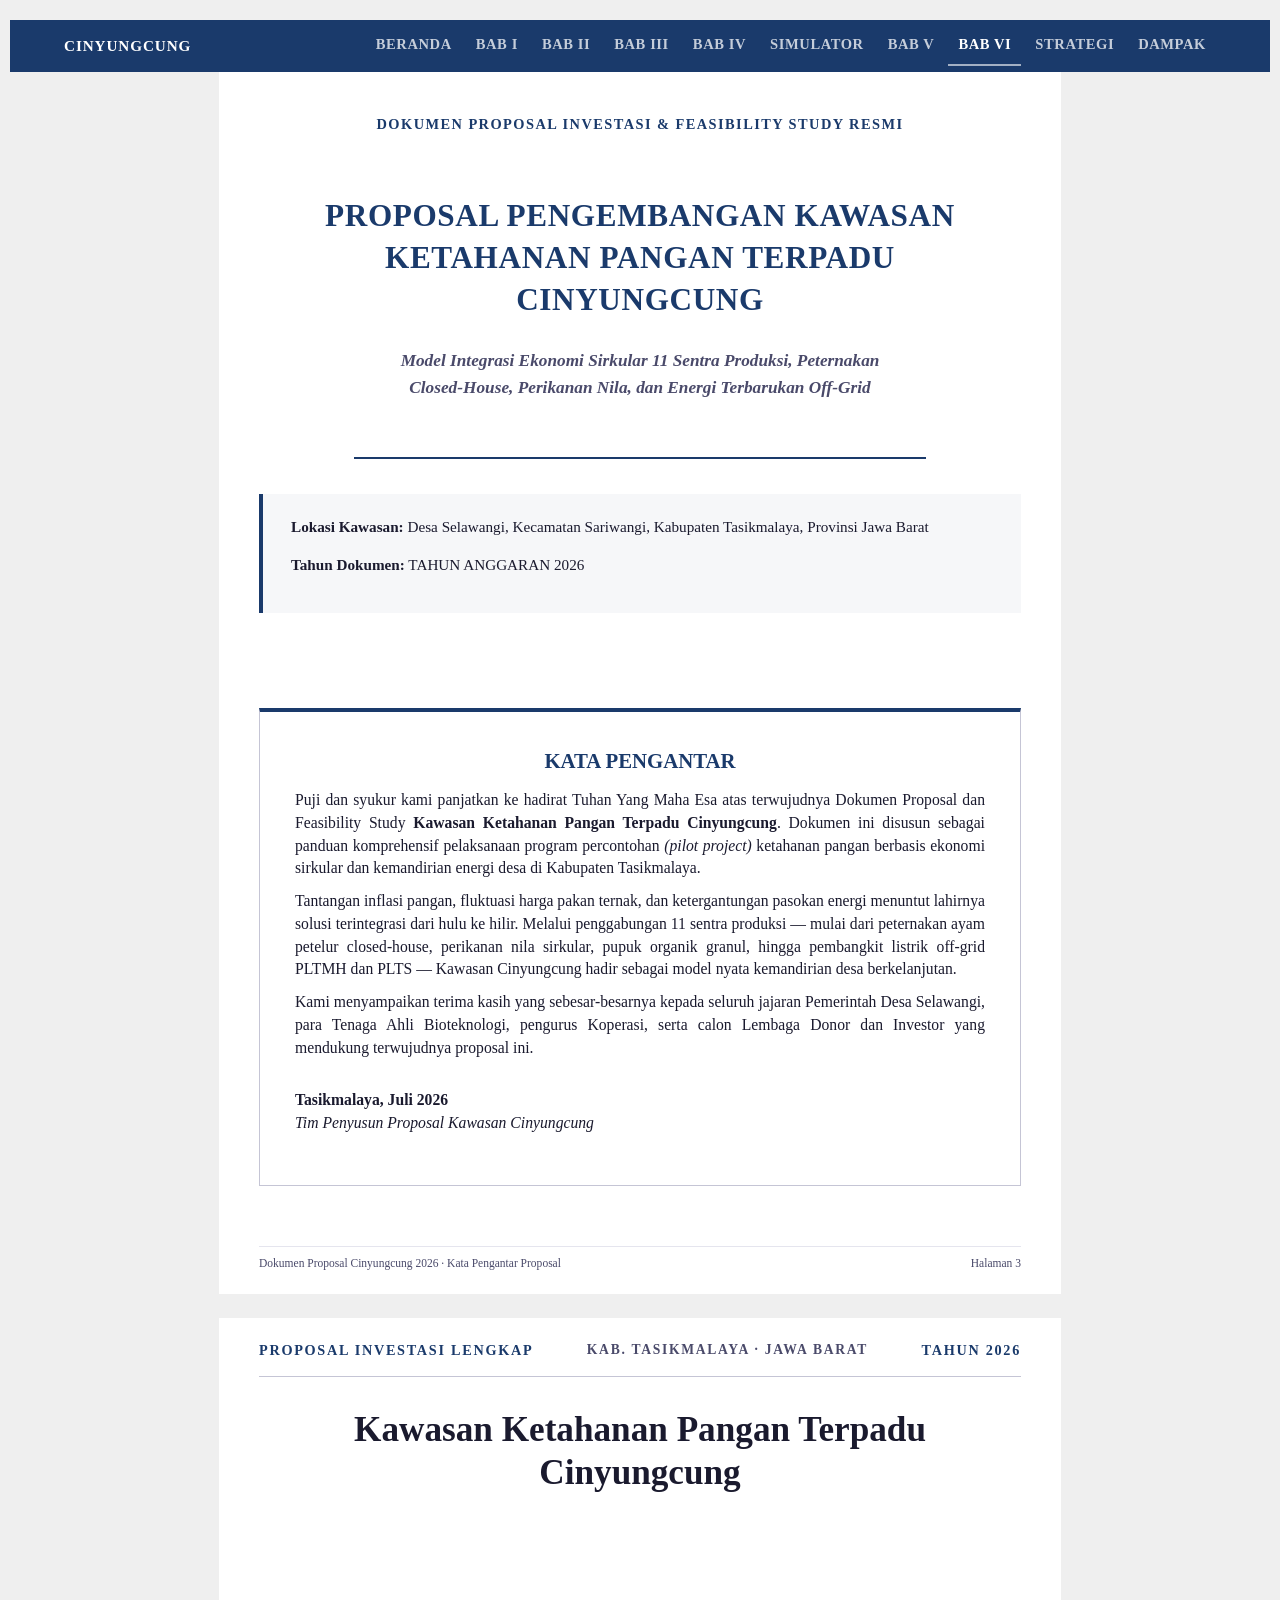
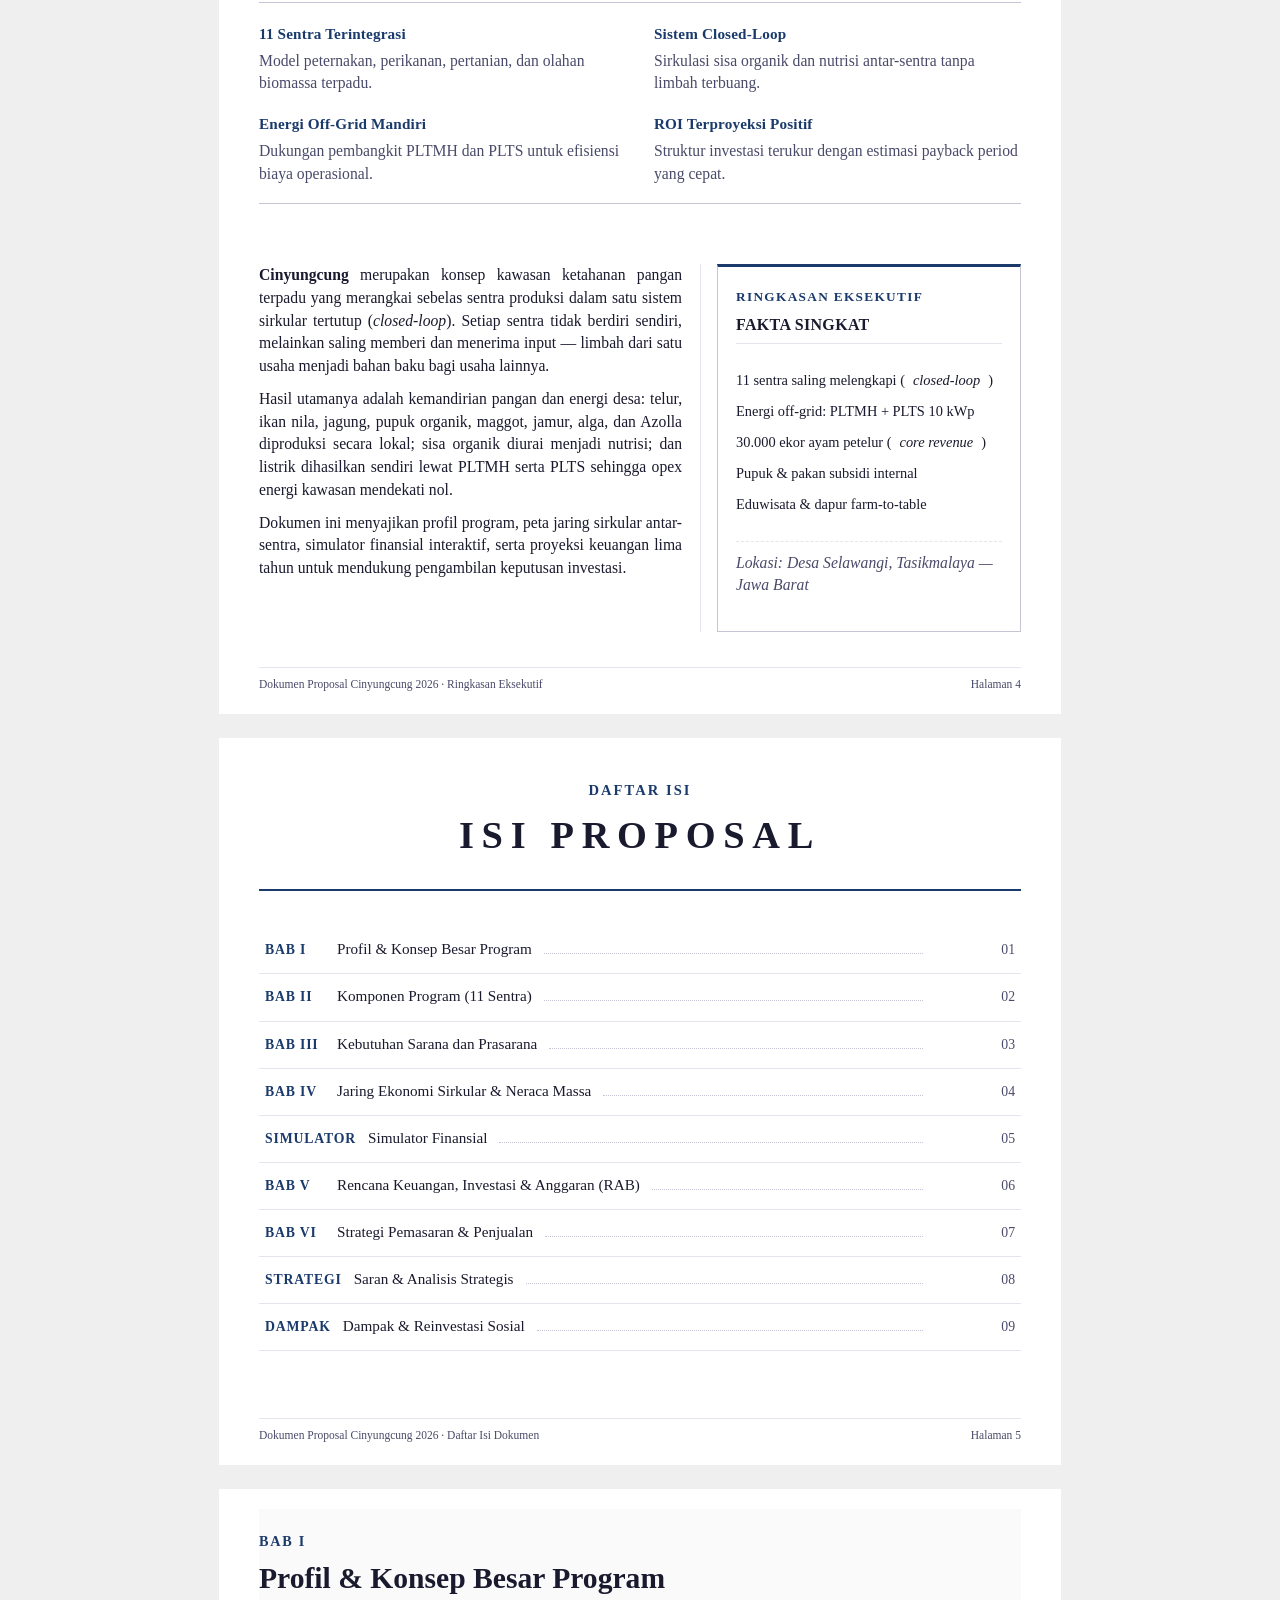
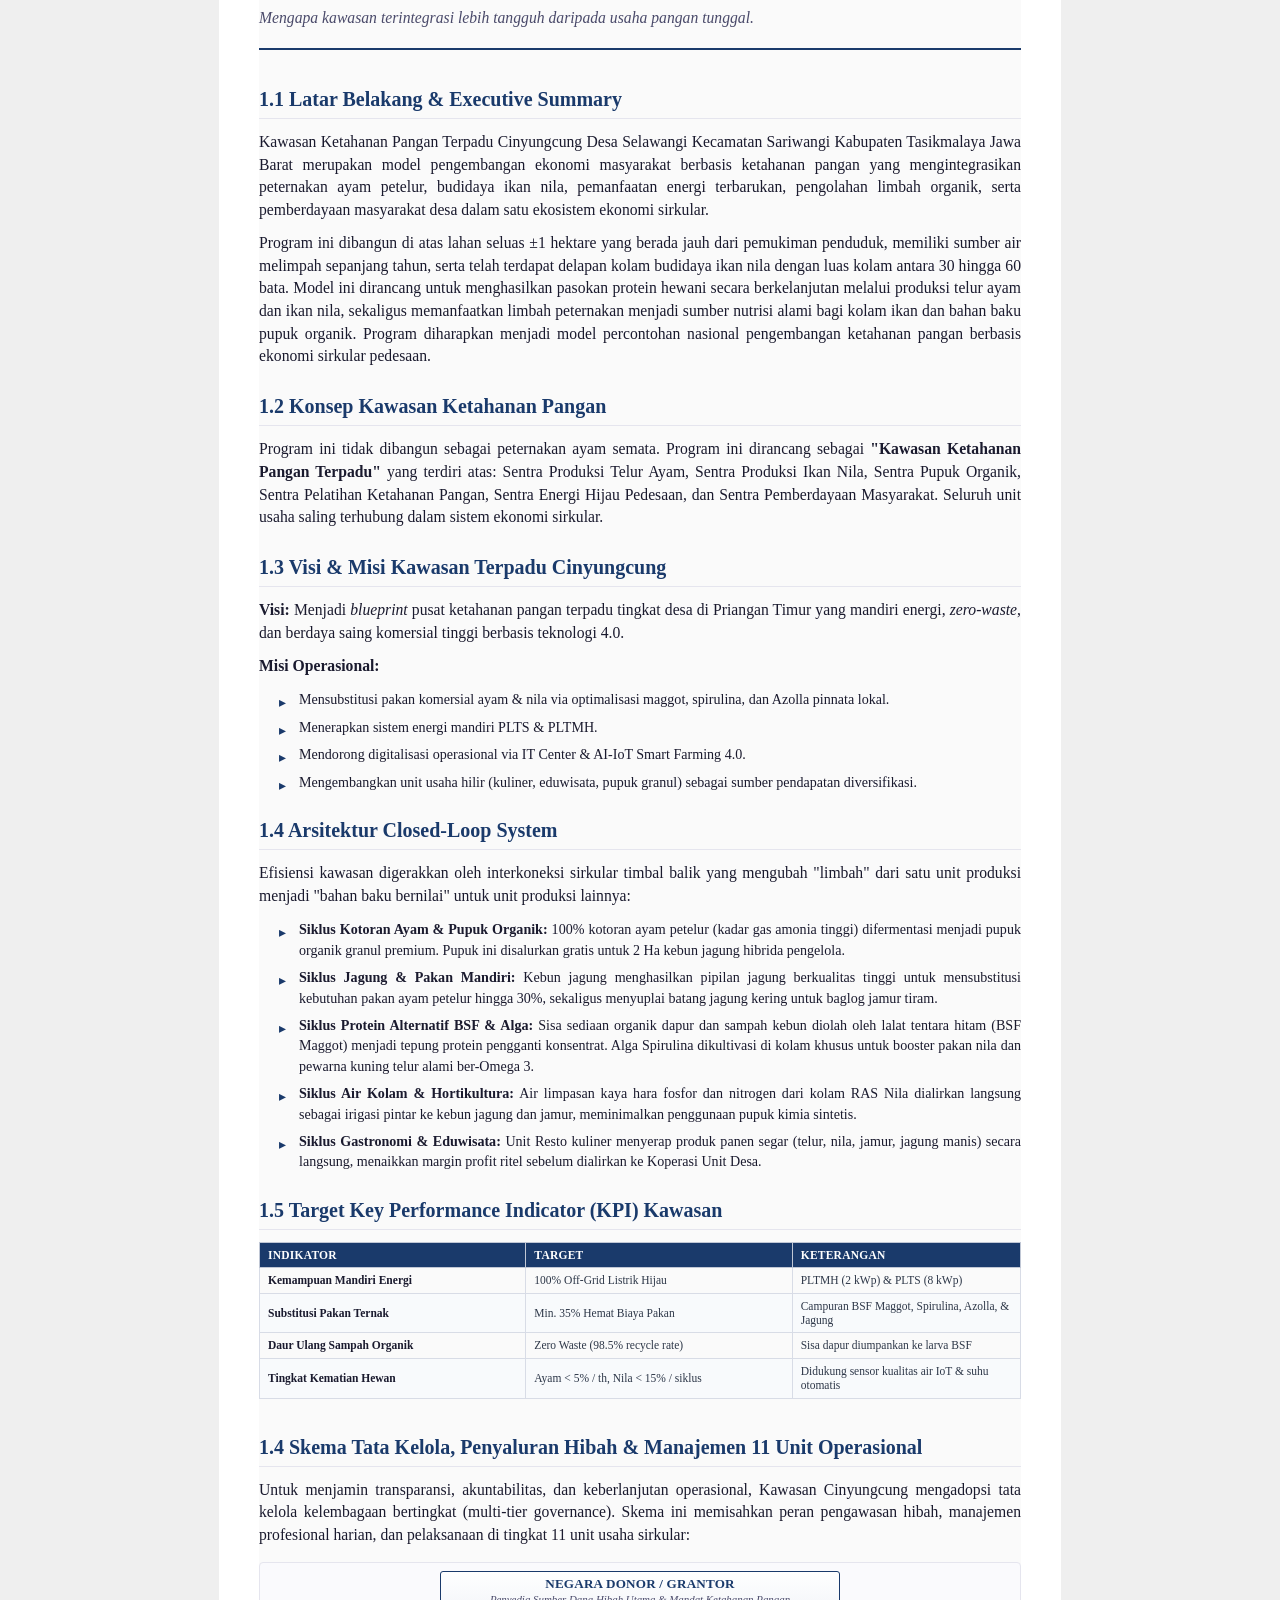
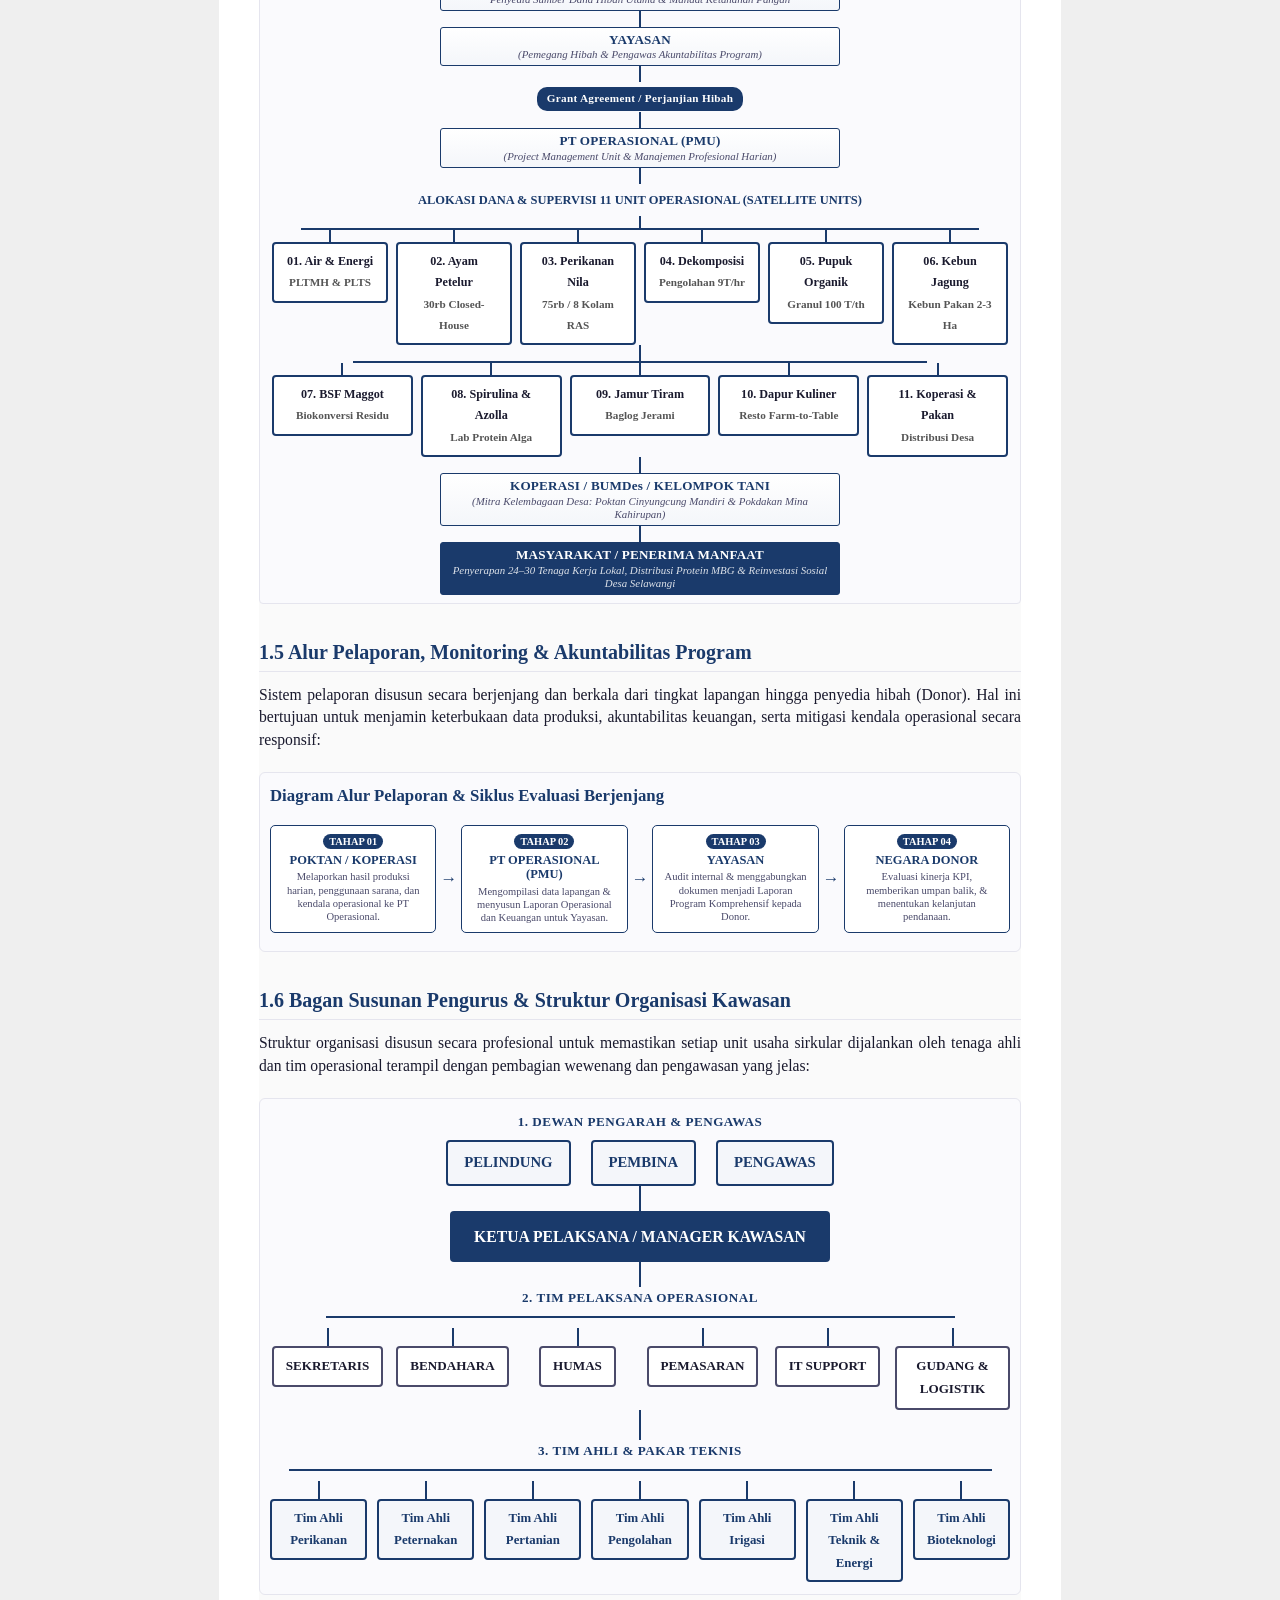
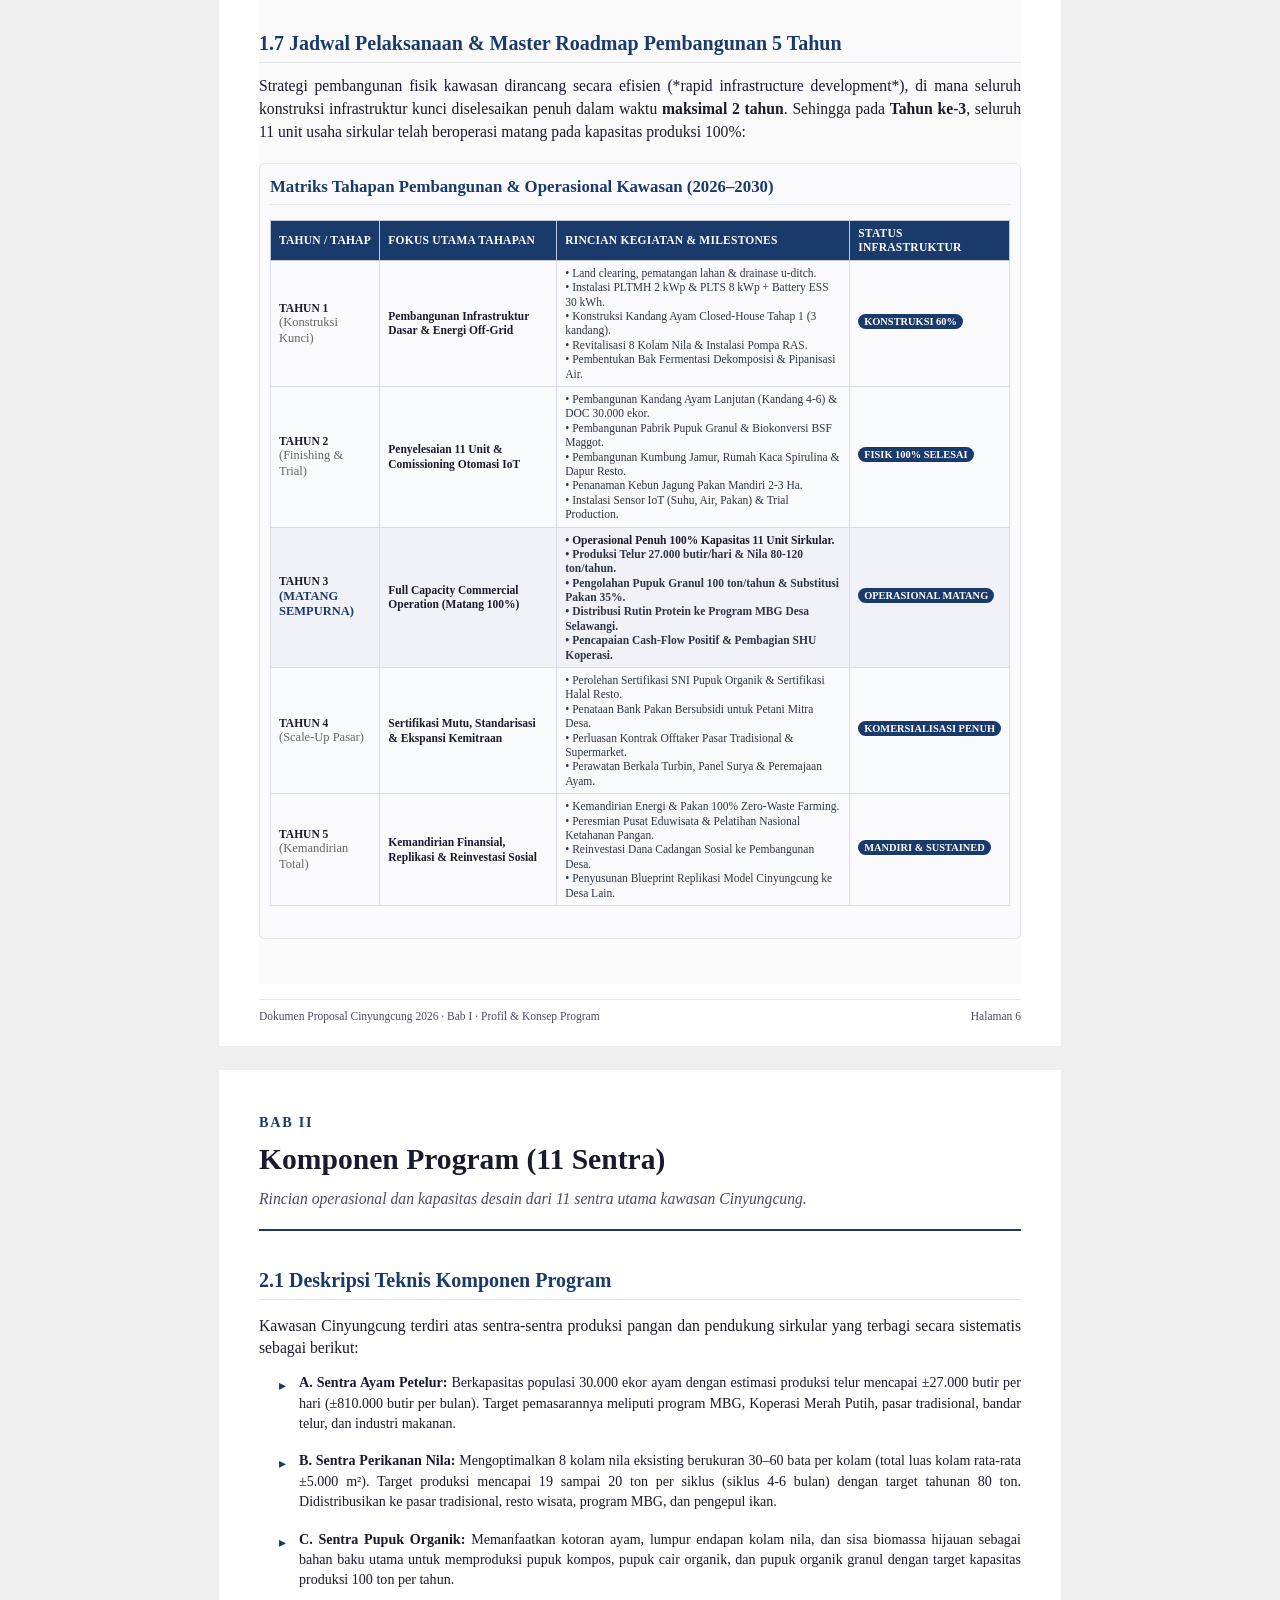
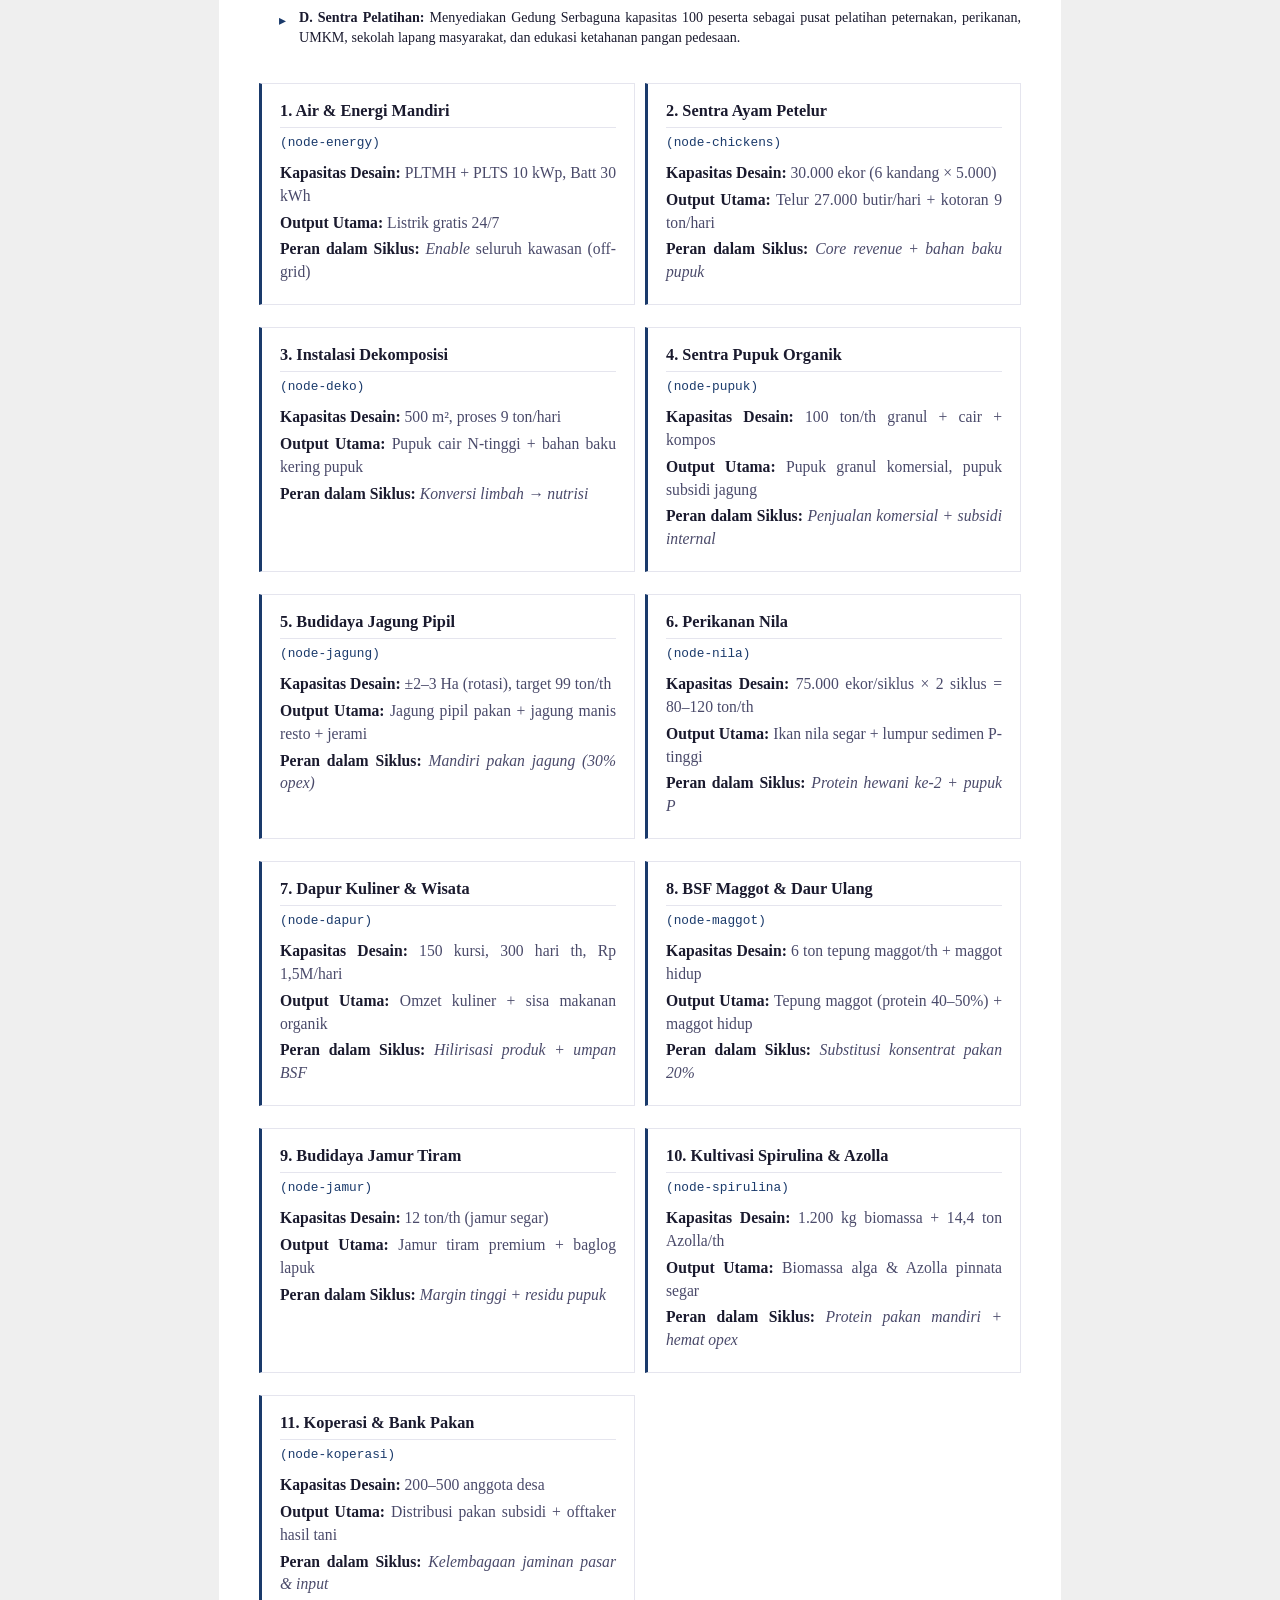
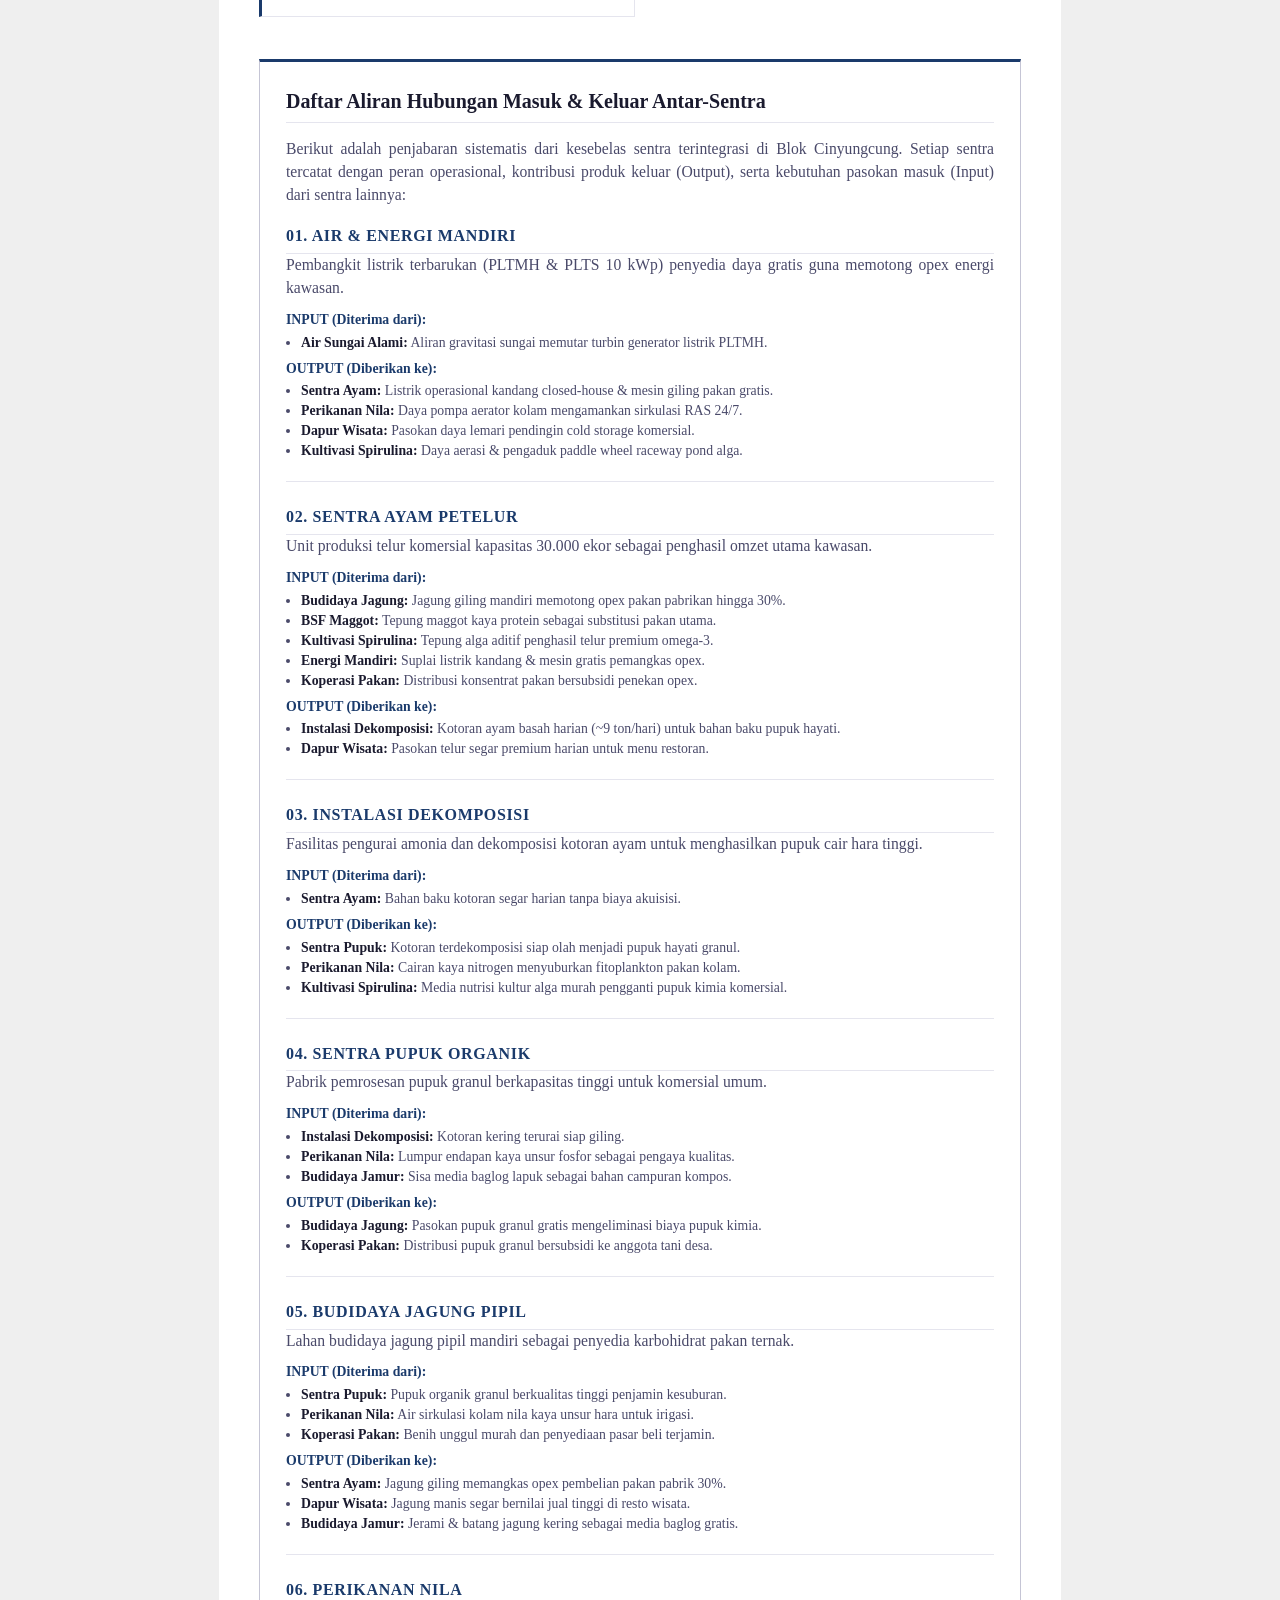
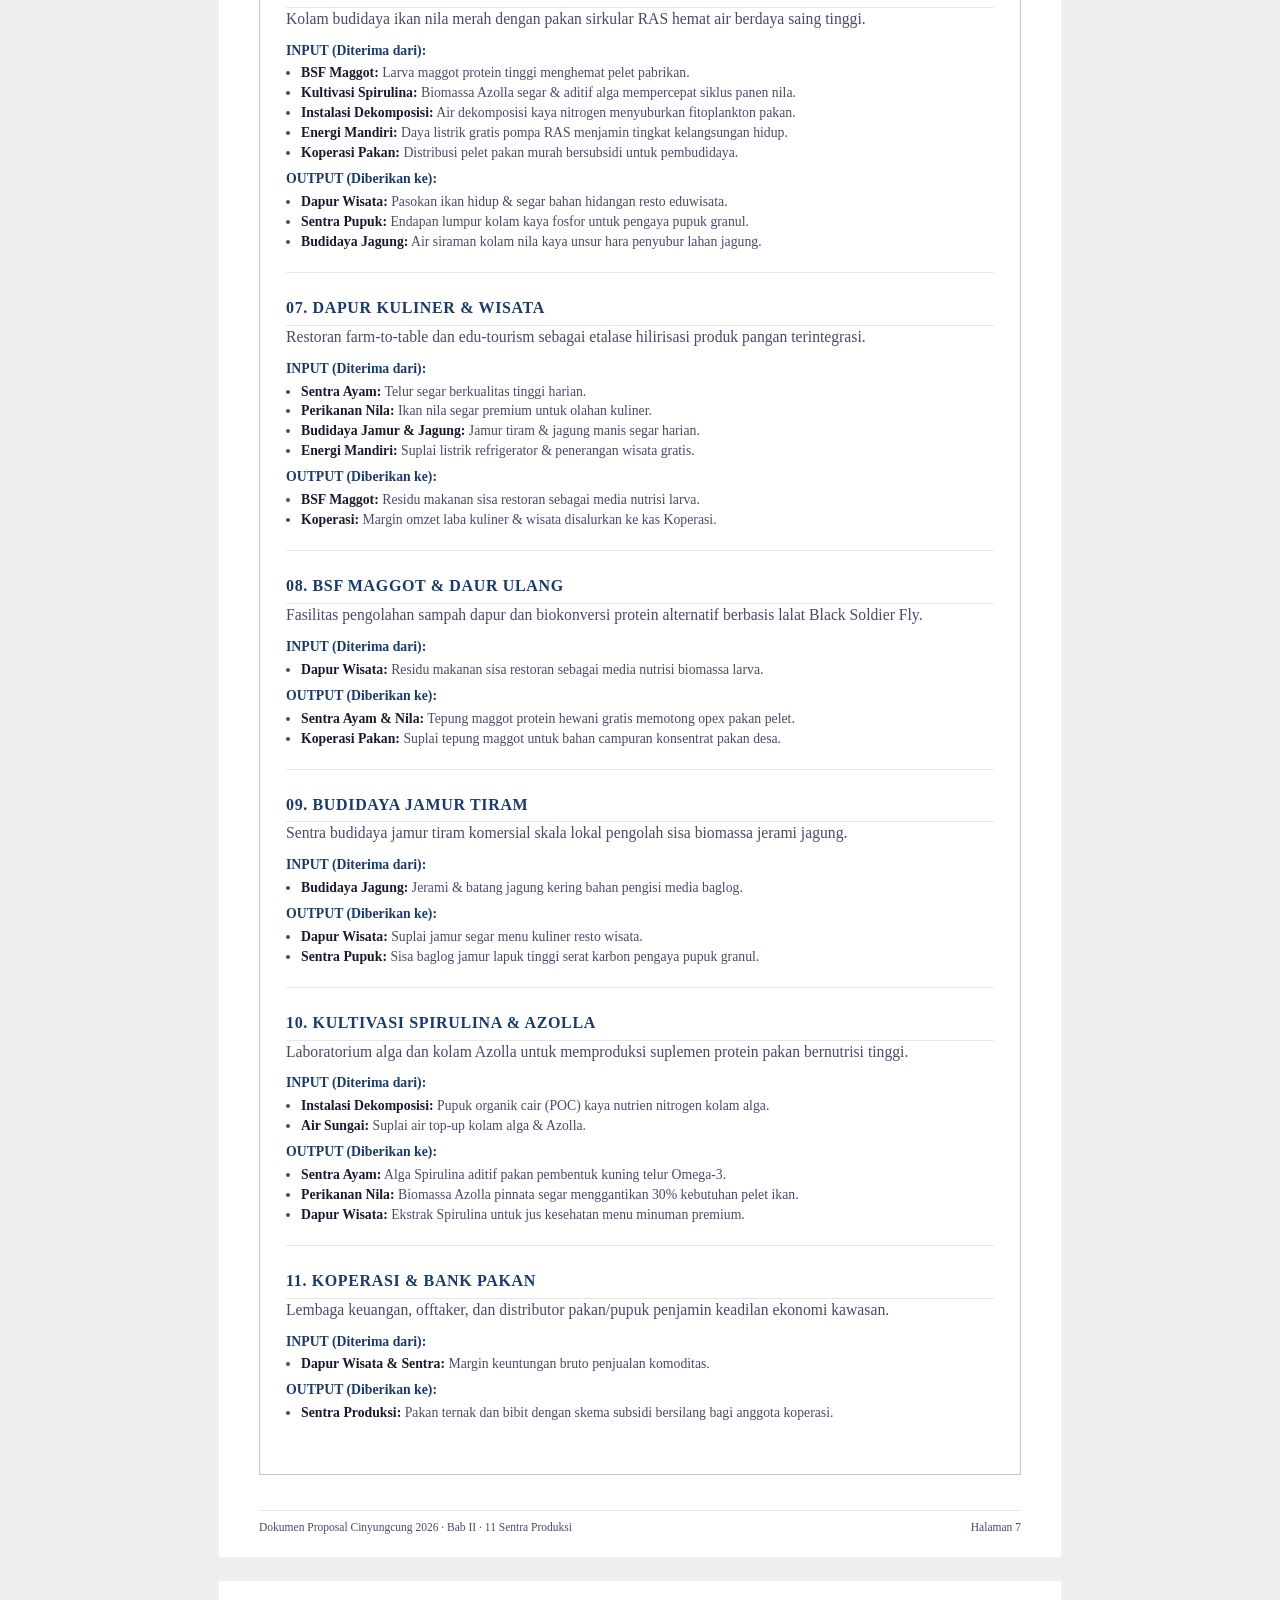
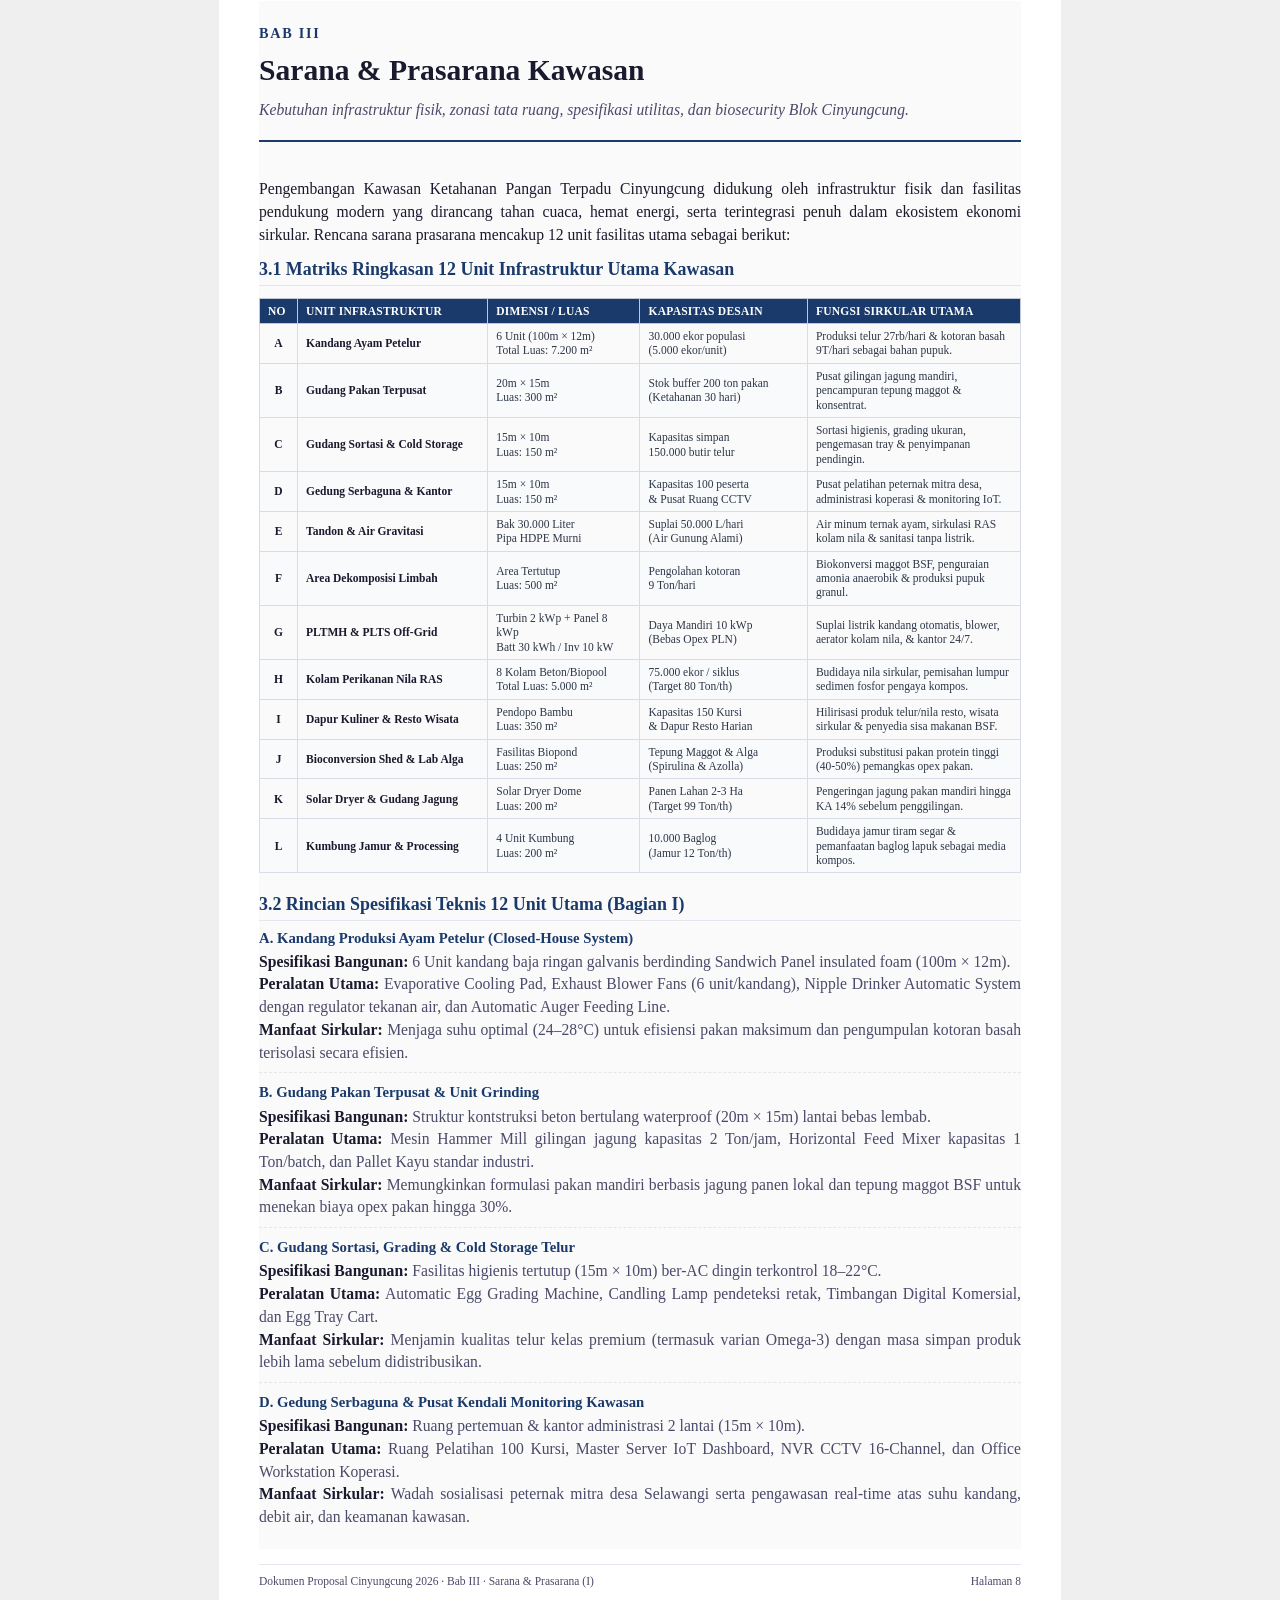
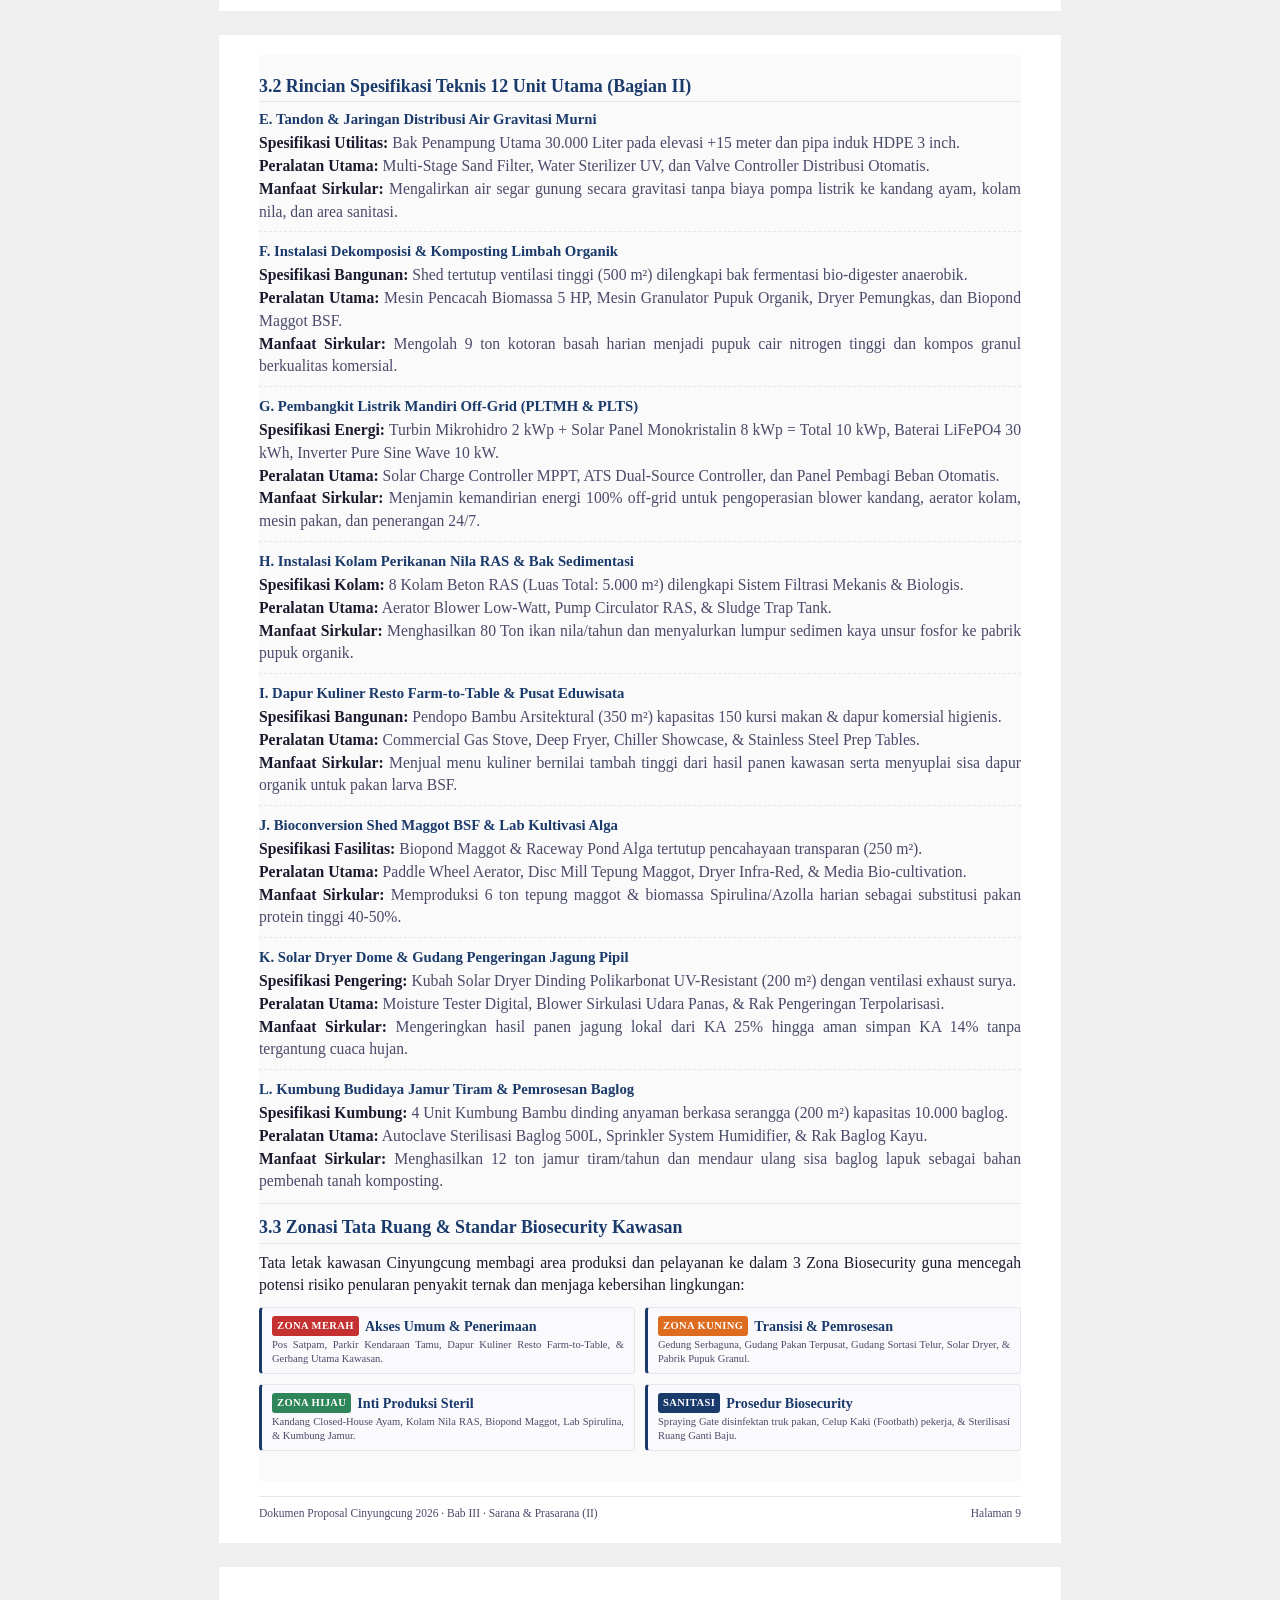
==== commit 21e0ca57: "Fully remove PDF button from nav, nav-pdf-btn CSS, PDF overlay/spinner CSS and all PDF references" ====
--- a/index.html
+++ b/index.html
@@ -29,7 +29,6 @@
                 <a href="#rekomendasi">Strategi</a>
                 <a href="#dampak">Dampak</a>
             </div>
-            <a href="#" id="nav-download-pdf" class="nav-pdf-btn">PDF</a>
         </nav>
     </header>
 
@@ -1613,11 +1612,38 @@
                     <p class="section-desc">Alokasi modal investasi awal (CAPEX), proyeksi operasional (OPEX), pendapatan, dan kelayakan usaha.</p>
                 </div>
 
-                <div class="sim-panel" style="margin-bottom: 25px; border-top: 3px solid var(--color-rule);">
-                    <h3 style="font-family: 'Times New Roman', Times, serif; font-size: 1.25rem; color: var(--color-ink); margin-bottom: 12px; font-weight: bold; border-bottom: 2px solid var(--color-border-light); padding-bottom: 6px;">5.1 Ringkasan Eksekutif Alokasi CAPEX Kawasan (12 Sektor)</h3>
-                    <p style="font-size: 0.88rem; color: var(--color-ink-muted); margin-bottom: 14px; line-height: 1.5;">
-                        Alokasi dana investasi awal (CAPEX Moduler Efisien) dirancang secara terperinci mencakup 12 sektor fisik dan infrastruktur penunjang dengan total anggaran sebesar <strong>Rp 15.890.000.000 (Lima Belas Miliar Delapan Ratus Sembilan Puluh Juta Rupiah)</strong>:
-                    </p>
+                    <!-- BOX RINCIAN UANG AWAL YANG HARUS DISIAPKAN -->
+                    <div style="background: #FFFFFF; border: 2px solid #1A3A6B; border-radius: 8px; padding: 14px; margin-bottom: 18px;">
+                        <div style="display: flex; justify-content: space-between; align-items: center; border-bottom: 1px solid #E2E8F0; padding-bottom: 6px; margin-bottom: 10px;">
+                            <h4 style="margin: 0; font-size: 0.96rem; color: #1A3A6B; font-weight: 800;">
+                                💡 RINCIAN KEBUTUHAN UANG AWAL YANG HARUS DISIAPKAN (INITIAL CAPITAL AT DAY 0)
+                            </h4>
+                            <span style="background: #1A3A6B; color: #FFFFFF; padding: 2px 8px; border-radius: 4px; font-size: 0.68rem; font-weight: 700;">STRUKTUR DANA AWAL</span>
+                        </div>
+
+                        <div style="display: grid; grid-template-columns: repeat(3, 1fr); gap: 12px; margin-bottom: 10px;">
+                            <div style="background: #F8FAFC; border: 1px solid #CBD5E0; border-top: 3px solid #1A3A6B; border-radius: 6px; padding: 10px;">
+                                <span style="font-size: 0.70rem; color: #4A5568; font-weight: bold; display: block;">1. Investasi Fisik CAPEX</span>
+                                <div style="font-size: 1.15rem; font-weight: 800; color: #1A3A6B;">Rp 15.890.000.000</div>
+                                <span style="font-size: 0.65rem; color: #718096;">Fasilitas 12 Sektor &amp; Server AI HGX H100</span>
+                            </div>
+                            <div style="background: #F8FAFC; border: 1px solid #CBD5E0; border-top: 3px solid #2E5A44; border-radius: 6px; padding: 10px;">
+                                <span style="font-size: 0.70rem; color: #4A5568; font-weight: bold; display: block;">2. Modal Kerja (4 Bulan)</span>
+                                <div style="font-size: 1.15rem; font-weight: 800; color: #2E5A44;">Rp 3.394.463.333</div>
+                                <span style="font-size: 0.65rem; color: #718096;">Buffer OPEX Pakan &amp; Gaji s/d Bln-4</span>
+                            </div>
+                            <div style="background: #F8FAFC; border: 1px solid #CBD5E0; border-top: 3px solid #D4AF37; border-radius: 6px; padding: 10px;">
+                                <span style="font-size: 0.70rem; color: #4A5568; font-weight: bold; display: block;">3. Cadangan Kontingensi (2.5%)</span>
+                                <div style="font-size: 1.15rem; font-weight: 800; color: #744210;">Rp 397.250.000</div>
+                                <span style="font-size: 0.65rem; color: #718096;">Buffer Penyesuaian Material &amp; Cuaca</span>
+                            </div>
+                        </div>
+
+                        <div style="background: #1A3A6B; color: #FFFFFF; border-radius: 4px; padding: 8px 14px; display: flex; justify-content: space-between; align-items: center;">
+                            <span style="font-size: 0.80rem; font-weight: bold;">TOTAL KOMITMEN UANG AWAL LENGKAP (SAFE CAPEX + WORKING CAPITAL + CONTINGENCY):</span>
+                            <span style="font-size: 1.1rem; font-weight: 800; color: #FFD700;">Rp 19.681.713.333 (~19,68 MILIAR RUPIAH)</span>
+                        </div>
+                    </div>
 
                     <div class="table-container" style="margin-bottom: 15px;">
                         <table class="proposal-table" style="font-size: 0.74rem !important; width: 100%;">
@@ -1698,7 +1724,7 @@
                                 </tr>
                                 <tr>
                                     <td style="text-align: center;">12</td>
-                                    <td><strong>Pusat Studi R&amp;D Kayu 1 Lantai &amp; Cluster Server AI Enterprise (HGX H100 GPU &amp; Telemetri IoT)</strong></td>
+                                    <td><strong>Pusat Studi R&amp;D Kayu Laminated Timber &amp; Cluster Server AI Enterprise (NVIDIA HGX H100 8x GPU SXM5 &amp; Telemetri IoT)</strong></td>
                                     <td style="text-align: right; font-weight: 600;">Rp 6.450.000.000</td>
                                     <td style="text-align: right;">40.59%</td>
                                 </tr>
@@ -2561,22 +2587,21 @@
                                 <td style="text-align: right;">Rp 732.380.200</td>
                                 <td style="text-align: right;">Rp 723.000.000</td>
                                 <td style="text-align: right;">Rp 756.000.000</td>
-                            </tr>
-                            <tr style="background: rgba(217, 83, 79, 0.06); font-weight: bold;">
+                              <tr style="background: rgba(217, 83, 79, 0.06); font-weight: bold;">
                                 <td><strong>TOTAL CASH OPERATIONAL EXPENDITURE</strong></td>
-                                <td style="text-align: right;"><strong>Rp 5.800.000.000</strong></td>
-                                <td style="text-align: right;"><strong>Rp 8.900.000.000</strong></td>
-                                <td style="text-align: right;"><strong>Rp 10.471.040.000</strong></td>
-                                <td style="text-align: right;"><strong>Rp 10.768.006.186</strong></td>
-                                <td style="text-align: right;"><strong>Rp 11.332.656.619</strong></td>
+                                <td style="text-align: right;"><strong>Rp 10.183.390.000</strong></td>
+                                <td style="text-align: right;"><strong>Rp 9.943.455.000</strong></td>
+                                <td style="text-align: right;"><strong>Rp 9.774.490.000</strong></td>
+                                <td style="text-align: right;"><strong>Rp 10.152.910.000</strong></td>
+                                <td style="text-align: right;"><strong>Rp 10.553.487.000</strong></td>
                             </tr>
                             <tr style="background: rgba(92, 184, 92, 0.1); font-weight: bold; font-size: 0.72rem !important;">
-                                <td><strong>LABA BERSIH (NET PROFIT / EBITDA)</strong></td>
-                                <td style="text-align: right; color: #5cb85c;"><strong>+Rp 700.000.000</strong></td>
-                                <td style="text-align: right; color: #5cb85c;"><strong>+Rp 6.300.000.000</strong></td>
-                                <td style="text-align: right; color: #5cb85c;"><strong>+Rp 10.893.522.000</strong></td>
-                                <td style="text-align: right; color: #5cb85c;"><strong>+Rp 11.663.993.814</strong></td>
-                                <td style="text-align: right; color: #5cb85c;"><strong>+Rp 12.217.343.381</strong></td>
+                                <td><strong>LABA BERSIH (EBITDA OPERASIONAL)</strong></td>
+                                <td style="text-align: right; color: #2E5A44;"><strong>+Rp 11.181.172.000</strong></td>
+                                <td style="text-align: right; color: #2E5A44;"><strong>+Rp 12.871.520.000</strong></td>
+                                <td style="text-align: right; color: #2E5A44;"><strong>+Rp 11.590.072.000</strong></td>
+                                <td style="text-align: right; color: #2E5A44;"><strong>+Rp 12.279.090.000</strong></td>
+                                <td style="text-align: right; color: #2E5A44;"><strong>+Rp 12.996.513.000</strong></td>
                             </tr>
                         </tbody>
                     </table>
@@ -2585,16 +2610,17 @@
                 <div style="display: grid; grid-template-columns: repeat(3, 1fr); gap: 8px; margin-top: 6px;">
                     <div style="background: #FAFAFD; border: 1.5px solid var(--color-accent); padding: 6px 10px; border-radius: 4px; text-align: center;">
                         <span style="font-size: 0.65rem; color: var(--color-ink-muted); text-transform: uppercase; font-weight: bold;">PAYBACK PERIOD (PBP)</span>
-                        <div style="font-size: 0.95rem; font-weight: bold; color: var(--color-accent); font-family: 'Times New Roman', Times, serif;">1,8 TAHUN (21 BULAN)</div>
+                        <div style="font-size: 0.95rem; font-weight: bold; color: var(--color-accent); font-family: 'Times New Roman', Times, serif;">1,39 TAHUN (~16,7 BULAN)</div>
                     </div>
                     <div style="background: #FAFAFD; border: 1.5px solid var(--color-accent); padding: 6px 10px; border-radius: 4px; text-align: center;">
                         <span style="font-size: 0.65rem; color: var(--color-ink-muted); text-transform: uppercase; font-weight: bold;">NET PRESENT VALUE (NPV @10%)</span>
-                        <div style="font-size: 0.95rem; font-weight: bold; color: var(--color-accent); font-family: 'Times New Roman', Times, serif;">Rp 28.650.000.000</div>
+                        <div style="font-size: 0.95rem; font-weight: bold; color: var(--color-accent); font-family: 'Times New Roman', Times, serif;">+Rp 33.803.915.873</div>
                     </div>
                     <div style="background: #FAFAFD; border: 1.5px solid var(--color-accent); padding: 6px 10px; border-radius: 4px; text-align: center;">
                         <span style="font-size: 0.65rem; color: var(--color-accent); text-transform: uppercase; font-weight: bold;">INTERNAL RATE OF RETURN (IRR)</span>
-                        <div style="font-size: 0.95rem; font-weight: bold; color: var(--color-accent); font-family: 'Times New Roman', Times, serif;">48,5% / TAHUN</div>
-                    </div>
+                        <div style="font-size: 0.95rem; font-weight: bold; color: var(--color-accent); font-family: 'Times New Roman', Times, serif;">64,82% / TAHUN</div>
+                    </div>
+                </div>    </div>
                 </div>
             </div>
         </section>
@@ -2678,170 +2704,409 @@
     </div>
     <div class="pdf-page-gap"></div>
 
+        <!-- ===================== BAB VI: STRATEGI PEMASARAN & PENJUALAN ===================== -->
         <div class="pdf-a4-sheet">
         <div class="pdf-a4-body">
             <section class="section alt-bg" id="pemasaran">
             <div class="container">
                 <div class="section-header">
                     <span class="sub-title">Bab VI</span>
-                    <h2 class="section-title">Strategi Pemasaran &amp; Penjualan</h2>
-                    <p class="section-desc">Target proyeksi hasil produksi dan penyerapan pasar berkelanjutan.</p>
-                </div>
-
-                <div class="sim-panel" style="border-top: 3px solid var(--color-rule);">
-                    <h3 style="font-family: 'Times New Roman', Times, serif; font-size: 1.35rem; color: var(--color-ink); margin-bottom: 15px; font-weight: bold; border-bottom: 2px solid var(--color-border-light); padding-bottom: 6px;">6.1 Proyeksi Hasil Penjualan Tahunan</h3>
+                    <h2 class="section-title">Strategi Pemasaran &amp; Penjualan (Marketing &amp; Sales Strategy)</h2>
+                    <p class="section-desc">Kerangka komprehensif segmentasi pasar, bauran pemasaran 7P, kemitraan B2B, digitalisasi omnichannel, dan target komersialisasi 12 sektor.</p>
+                </div>
+
+                <!-- SUBSECTION 6.1: TARGET PASAR & SEGMENTASI STP -->
+                <div class="sim-panel" style="margin-bottom: 25px; border-top: 3px solid var(--color-rule);">
+                    <h3 style="font-family: 'Times New Roman', Times, serif; font-size: 1.25rem; color: var(--color-ink); margin-bottom: 12px; font-weight: bold; border-bottom: 2px solid var(--color-border-light); padding-bottom: 6px;">6.1 Segmentasi Pasar, Target Pasar &amp; Positioning (STP Framework)</h3>
                     
-                    <ul class="spec-list" style="margin-bottom: 25px; padding-left: 20px;">
-                        <li style="margin-bottom: 12px;">
-                            <strong>A. Komoditas Telur Ayam Segar (Populasi 30.000 Ekor / HDP 90%):</strong>
-                            <p style="font-size: 0.92rem; color: var(--color-ink-muted); margin: 3px 0 0 0; line-height: 1.5;">
-                                Produksi stabil mencapai 27.000 butir per hari (&plusmn;810.000 butir/bulan). Pada konversi 17 butir/kg, total produksi telur mencapai 579.706 kg per tahun (1.588 kg/hari). Dengan harga grosir Rp 27.000 per kg, total omzet peternakan telur adalah <strong>Rp 1.304.338.500 per bulan</strong> atau <strong>Rp 15.652.062.000 per tahun</strong>.
+                    <div style="display: grid; grid-template-columns: repeat(3, 1fr); gap: 14px; margin-bottom: 15px;">
+                        <!-- SEGMENTATION -->
+                        <div style="background: #FFFFFF; border: 1px solid #CBD5E0; border-top: 3px solid #1A3A6B; border-radius: 6px; padding: 12px;">
+                            <h4 style="font-size: 0.88rem; color: #1A3A6B; margin: 0 0 6px 0; font-weight: bold;">A. Segmentasi Pasar (Segmenting)</h4>
+                            <ul style="font-size: 0.74rem; color: #2D3748; padding-left: 14px; margin: 0; line-height: 1.45;">
+                                <li><strong>Geografis:</strong> Kabupaten Tasikmalaya, Kota Tasikmalaya, Garut, Ciamis, Bandung Raya &amp; Jabodetabek.</li>
+                                <li><strong>Demografis:</strong> Agen grosir telur, pengelola Program MBG, restoran, &amp; keluarga.</li>
+                                <li><strong>Psikografis:</strong> Konsumen gizi tinggi, pencari telur segar Omega-3 &amp; pupuk organik SNI.</li>
+                            </ul>
+                        </div>
+
+                        <!-- TARGETING -->
+                        <div style="background: #FFFFFF; border: 1px solid #CBD5E0; border-top: 3px solid #2E5A44; border-radius: 6px; padding: 12px;">
+                            <h4 style="font-size: 0.88rem; color: #2E5A44; margin: 0 0 6px 0; font-weight: bold;">B. Target Pasar (Targeting)</h4>
+                            <ul style="font-size: 0.74rem; color: #2D3748; padding-left: 14px; margin: 0; line-height: 1.45;">
+                                <li><strong>Utama (73% Revenue):</strong> Distributor grosir telur harian (27.000 butir/hari = 1.588 kg/hari).</li>
+                                <li><strong>Sekunder (19% Revenue):</strong> Pasar ikan nila RAS (76,5 ton/th) &amp; Pabrik Pupuk Granul SNI (600 ton).</li>
+                                <li><strong>Tersier (8% Revenue):</strong> Wisatawan eduwisata, pengunjung Resto Dapur Kayu &amp; Koperasi Desa.</li>
+                            </ul>
+                        </div>
+
+                        <!-- POSITIONING -->
+                        <div style="background: #FFFFFF; border: 1px solid #CBD5E0; border-top: 3px solid #D4AF37; border-radius: 6px; padding: 12px;">
+                            <h4 style="font-size: 0.88rem; color: #744210; margin: 0 0 6px 0; font-weight: bold;">C. Posisi Pasar (Positioning)</h4>
+                            <p style="font-size: 0.74rem; color: #2D3748; margin: 0 0 6px 0; line-height: 1.45; font-style: italic;">
+                                "Pelopor Kawasan Ketahanan Pangan Terpadu Sirkular 100% Bebas Emisi &amp; Nutrisi Tinggi Berbasis AI Smart Farming 4.0 di Priangan Timur."
                             </p>
-                        </li>
-                        <li style="margin-bottom: 12px;">
-                            <strong>B. Komoditas Ikan Nila Segar &amp; Fillet Beku (150.000 Ekor / 2 Siklus):</strong>
-                            <p style="font-size: 0.92rem; color: var(--color-ink-muted); margin: 3px 0 0 0; line-height: 1.5;">
-                                Target budidaya 2 siklus per tahun pada 16 unit kolam RAS menghasilkan total panen 76.500 kg (76,5 ton) ikan nila segar. Dengan harga jual rata-rata Rp 35.000 per kg, omzet yang diperoleh mencapai <strong>Rp 2.677.500.000 per tahun</strong>.
+                            <span style="background: rgba(212, 175, 55, 0.2); color: #744210; padding: 2px 6px; border-radius: 4px; font-size: 0.68rem; font-weight: 700;">Zero Chemical &amp; High Nutrition</span>
+                        </div>
+                    </div>
+                </div>
+
+                <!-- SUBSECTION 6.2: BAURAN PEMASARAN 7P -->
+                <div class="sim-panel" style="margin-bottom: 25px; border-top: 3px solid var(--color-rule);">
+                    <h3 style="font-family: 'Times New Roman', Times, serif; font-size: 1.25rem; color: var(--color-ink); margin-bottom: 12px; font-weight: bold; border-bottom: 2px solid var(--color-border-light); padding-bottom: 6px;">6.2 Strategi Bauran Pemasaran Komprehensif (Marketing Mix 7P)</h3>
+                    
+                    <div class="table-container">
+                        <table class="proposal-table" style="font-size: 0.72rem !important; width: 100%;">
+                            <thead>
+                                <tr style="background: #1A3A6B; color: #FFFFFF;">
+                                    <th style="width: 16%;">Pilar 7P</th>
+                                    <th style="width: 44%;">Deskripsi Rincian Strategi</th>
+                                    <th style="width: 40%;">Keunggulan Kompetitif Kawasan</th>
+                                </tr>
+                            </thead>
+                            <tbody>
+                                <tr>
+                                    <td><strong>1. Product (Produk)</strong></td>
+                                    <td>Telur Ayam Segar Grade A/Omega-3, Ikan Nila RAS Segar/Fillet, Pupuk Organik Granul SNI 50kg, Baglog Jamur, Menu Resto Farm-to-Table, Tiket Eduwisata.</td>
+                                    <td><span style="color: #2E5A44; font-weight: bold;">Zero Chemical Residue:</span> Uji lab Sucofindo bebas antibiotik &amp; Salmonella.</td>
+                                </tr>
+                                <tr>
+                                    <td><strong>2. Price (Harga)</strong></td>
+                                    <td>Penetapan harga kompetitif (Price Leadership): Telur Rp 27.000/kg, Nila Rp 35.000/kg, Pupuk Granul Rp 2.500/kg bersubsidi internal.</td>
+                                    <td><span style="color: #2E5A44; font-weight: bold;">Low-Cost Producer:</span> Biaya pakan 30% lebih murah hemat HPP.</td>
+                                </tr>
+                                <tr>
+                                    <td><strong>3. Place (Saluran Distribusi)</strong></td>
+                                    <td>Kombinasi Direct-to-Wholesaler (Agen Grosir), Direct-to-Government (Program MBG), &amp; Direct-to-Consumer (Resto &amp; Koperasi Desa).</td>
+                                    <td><span style="color: #1A3A6B; font-weight: bold;">Armada Kurir Mandiri:</span> Pengiriman < 4 jam pasca panen harian.</td>
+                                </tr>
+                                <tr>
+                                    <td><strong>4. Promotion (Promosi)</strong></td>
+                                    <td>Kontrak Jangka Panjang B2B, Digital Ads Meta/Google Ads, Content Marketing Eduwisata TikTok/Reels, &amp; Diskon Paket Resto Kelompok.</td>
+                                    <td><span style="color: #1A3A6B; font-weight: bold;">Edu-Marketing:</span> Eduwisata sirkular menarik kunjungan langsung.</td>
+                                </tr>
+                                <tr>
+                                    <td><strong>5. People (SDM &amp; Layanan)</strong></td>
+                                    <td>30 Staff lokal terlatih lintas fungsi (teknisi RAS, anak kandang, dokter hewan, waiter resto) dengan SOP hospitality profesional.</td>
+                                    <td><span style="color: #2E5A44; font-weight: bold;">Pemberdayaan Desa:</span> 100% tenaga kerja warga Selawangi.</td>
+                                </tr>
+                                <tr>
+                                    <td><strong>6. Process (Proses Operasional)</strong></td>
+                                    <td>Digital Traceability via QR Code pada kemasan telur/ikan (konsumen dapat memindai tanggal panen, pakan, &amp; sensor kualitas air).</td>
+                                    <td><span style="color: #1A3A6B; font-weight: bold;">Transparansi 4.0:</span> AI IoT real-time monitoring terverifikasi.</td>
+                                </tr>
+                                <tr>
+                                    <td><strong>7. Physical Evidence (Bukti Fisik)</strong></td>
+                                    <td>Bangunan Glulam Kayu Resto, Hanggar Closed-House Vertikal 3-Lantai bersih zero-odor, Kebun Eduwisata Bambu, &amp; Sertifikat SNI/Halal.</td>
+                                    <td><span style="color: #2E5A44; font-weight: bold;">Estetika Premium:</span> Kawasan rapi, bebas bau amonia &amp; ramah lingkungan.</td>
+                                </tr>
+                            </tbody>
+                        </table>
+                    </div>
+                </div>
+
+                <!-- SUBSECTION 6.3: KEMITRAAN B2B & PASOKAN PROGRAM MBG -->
+                <div class="sim-panel" style="margin-bottom: 25px; border-top: 3px solid var(--color-rule);">
+                    <h3 style="font-family: 'Times New Roman', Times, serif; font-size: 1.25rem; color: var(--color-ink); margin-bottom: 12px; font-weight: bold; border-bottom: 2px solid var(--color-border-light); padding-bottom: 6px;">6.3 Strategi Kemitraan B2B &amp; Pasokan Program Makan Bergizi Gratis (MBG)</h3>
+                    
+                    <div style="display: grid; grid-template-columns: repeat(2, 1fr); gap: 15px;">
+                        <div style="background: #F8FAFC; border: 1px solid #CBD5E0; border-left: 4px solid #1A3A6B; border-radius: 6px; padding: 12px;">
+                            <h4 style="font-size: 0.88rem; color: #1A3A6B; margin: 0 0 6px 0; font-weight: bold;">1. Kontrak Offtaker Jangka Panjang Program MBG</h4>
+                            <p style="font-size: 0.74rem; color: #2D3748; margin: 0; line-height: 1.45;">
+                                Kawasan Cinyungcung memposisikan diri sebagai <strong>Hub Utama Pasokan Protein Hewani</strong> untuk pengelola Dapur Satuan Pelayanan MBG Kabupaten Tasikmalaya. Kontrak pasokan mengunci kuota <strong>15.000 - 20.000 butir telur per hari</strong> dengan jaminan kepastian harga dan bebas Fluktuasi Pasar.
                             </p>
-                        </li>
-                        <li style="margin-bottom: 12px;">
-                            <strong>C. Komoditas Pupuk Organik Granul SNI (Pabrik 600 Ton):</strong>
-                            <p style="font-size: 0.92rem; color: var(--color-ink-muted); margin: 3px 0 0 0; line-height: 1.5;">
-                                Total produksi pupuk mencapai 600 ton per tahun (100 ton dipakai internal kebun jagung, 500 ton dijual bersubsidi ke petani mitra desa). Pada harga Rp 2.500 per kg, omzet komersial pupuk mencapai <strong>Rp 1.250.000.000 per tahun</strong>.
+                        </div>
+                        <div style="background: #F8FAFC; border: 1px solid #CBD5E0; border-left: 4px solid #2E5A44; border-radius: 6px; padding: 12px;">
+                            <h4 style="font-size: 0.88rem; color: #2E5A44; margin: 0 0 6px 0; font-weight: bold;">2. Kemitraan Koperasi Desa &amp; Bank Pakan Bersubsidi</h4>
+                            <p style="font-size: 0.74rem; color: #2D3748; margin: 0; line-height: 1.45;">
+                                Koperasi Desa Merah Putih menjadi penyalur resmi pupuk organik granul SNI bersubsidi (500 ton/th) dan pakan bersubsidi untuk peternak/petani mitra Selawangi, menciptakan ekosistem loyalitas pelanggan lokal yang kokoh.
                             </p>
-                        </li>
-                        <li style="margin-bottom: 12px;">
-                            <strong>D. Komoditas Produk Sektoral, Dapur Kuliner &amp; Eduwisata:</strong>
-                            <p style="font-size: 0.92rem; color: var(--color-ink-muted); margin: 3px 0 0 0; line-height: 1.5;">
-                                Kombinasi pendapatan dari penjualan jamur tiram (Rp 360 Juta), Spirulina &amp; Maggot (Rp 225 Juta), Dapur Kuliner Resto Kayu &amp; Tiket Eduwisata (Rp 750 Juta), serta Koperasi Desa (Rp 450 Juta) menghasilkan omzet tambahan sebesar <strong>Rp 1.785.000.000 per tahun</strong>.
+                        </div>
+                    </div>
+                </div>
+
+                <!-- SUBSECTION 6.4: PROYEKSI PENJUALAN TAHUNAN SEKTORAL -->
+                <div class="sim-panel" style="margin-bottom: 25px; border-top: 3px solid var(--color-rule);">
+                    <h3 style="font-family: 'Times New Roman', Times, serif; font-size: 1.25rem; color: var(--color-ink); margin-bottom: 12px; font-weight: bold; border-bottom: 2px solid var(--color-border-light); padding-bottom: 6px;">6.4 Matriks Proyeksi Volume Penjualan &amp; Target Revenue Sektoral (100% Kapasitas)</h3>
+                    
+                    <div class="table-container">
+                        <table class="proposal-table" style="font-size: 0.72rem !important; width: 100%;">
+                            <thead>
+                                <tr style="background: #1A3A6B; color: #FFFFFF;">
+                                    <th style="width: 5%; text-align: center;">No</th>
+                                    <th style="width: 35%;">Komoditas / Unit Usaha Sektoral</th>
+                                    <th style="width: 25%;">Target Volume Produksi / Tahun</th>
+                                    <th style="width: 15%; text-align: right;">Harga Satuan (Rp)</th>
+                                    <th style="width: 20%; text-align: right;">Total Revenue / Tahun (Rp)</th>
+                                </tr>
+                            </thead>
+                            <tbody>
+                                <tr>
+                                    <td style="text-align: center;">1</td>
+                                    <td><strong>Telur Ayam Segar Layer Closed-House</strong></td>
+                                    <td>579.706 kg (9.855.000 Butir / Thn)</td>
+                                    <td style="text-align: right;">Rp 27.000 / kg</td>
+                                    <td style="text-align: right; font-weight: 600;">Rp 15.652.062.000</td>
+                                </tr>
+                                <tr>
+                                    <td style="text-align: center;">2</td>
+                                    <td><strong>Ikan Nila Merah Segar &amp; Fillet RAS</strong></td>
+                                    <td>76.500 kg (2 Siklus Panen / Thn)</td>
+                                    <td style="text-align: right;">Rp 35.000 / kg</td>
+                                    <td style="text-align: right; font-weight: 600;">Rp 2.677.500.000</td>
+                                </tr>
+                                <tr>
+                                    <td style="text-align: center;">3</td>
+                                    <td><strong>Pupuk Organik Granul SNI Komersial</strong></td>
+                                    <td>500.000 kg (10.000 Sak @ 50kg)</td>
+                                    <td style="text-align: right;">Rp 2.500 / kg</td>
+                                    <td style="text-align: right; font-weight: 600;">Rp 1.250.000.000</td>
+                                </tr>
+                                <tr>
+                                    <td style="text-align: center;">4</td>
+                                    <td><strong>Jamur Tiram Segar Kumbung Steril</strong></td>
+                                    <td>18.000 kg Jamur Segar</td>
+                                    <td style="text-align: right;">Rp 20.000 / kg</td>
+                                    <td style="text-align: right; font-weight: 600;">Rp 360.000.000</td>
+                                </tr>
+                                <tr>
+                                    <td style="text-align: center;">5</td>
+                                    <td><strong>Biomassa Spirulina &amp; Maggot BSF Komersil</strong></td>
+                                    <td>1.500 kg Spirulina + 15 Ton Maggot</td>
+                                    <td style="text-align: right;">Paket Konsentrat</td>
+                                    <td style="text-align: right; font-weight: 600;">Rp 225.000.000</td>
+                                </tr>
+                                <tr>
+                                    <td style="text-align: center;">6</td>
+                                    <td><strong>Resto Dapur Kuliner Kayu &amp; Eduwisata</strong></td>
+                                    <td>Farm-to-Table + 10.000 Pengunjung</td>
+                                    <td style="text-align: right;">Paket Wisata/Kuliner</td>
+                                    <td style="text-align: right; font-weight: 600;">Rp 750.000.000</td>
+                                </tr>
+                                <tr>
+                                    <td style="text-align: center;">7</td>
+                                    <td><strong>Koperasi Desa &amp; Bank Pakan Bersubsidi</strong></td>
+                                    <td>Margin Perdagangan Komoditas Desa</td>
+                                    <td style="text-align: right;">Margin Operasional</td>
+                                    <td style="text-align: right; font-weight: 600;">Rp 450.000.000</td>
+                                </tr>
+                                <tr style="background: #2E5A44; color: #FFFFFF; font-weight: 800; font-size: 0.82rem;">
+                                    <td colspan="4" style="text-align: right;">TOTAL PROYEKSI PENDAPATAN GROSS KAWASAN TAHUNAN</td>
+                                    <td style="text-align: right; color: #D4AF37; font-size: 0.88rem;">Rp 21.364.562.000</td>
+                                </tr>
+                            </tbody>
+                        </table>
+                    </div>
+                </div>
+
+                <!-- SUBSECTION 6.5: STRATEGI PEMASARAN DIGITAL & OMNICHANNEL -->
+                <div class="sim-panel" style="margin-bottom: 25px; border-top: 3px solid var(--color-rule);">
+                    <h3 style="font-family: 'Times New Roman', Times, serif; font-size: 1.25rem; color: var(--color-ink); margin-bottom: 12px; font-weight: bold; border-bottom: 2px solid var(--color-border-light); padding-bottom: 6px;">6.5 Strategi Digital Marketing, E-Commerce B2B &amp; Omnichannel</h3>
+                    
+                    <div style="display: grid; grid-template-columns: repeat(3, 1fr); gap: 14px;">
+                        <div style="background: #FFFFFF; border: 1px solid #CBD5E0; border-radius: 6px; padding: 12px;">
+                            <h4 style="font-size: 0.84rem; color: #1A3A6B; margin: 0 0 6px 0; font-weight: bold;">1. Portal Telemetri IoT &amp; Pemesanan B2B</h4>
+                            <p style="font-size: 0.72rem; color: #2D3748; margin: 0; line-height: 1.4;">
+                                Aplikasi web B2B interaktif memungkinkan agen grosir memesan telur/ikan secara otomatis dengan kuota terintegrasi ke stok sistem AI kawasan.
                             </p>
-                        </li>
-                        <li style="margin-bottom: 0; font-weight: bold; color: var(--color-accent); font-size: 1.0rem;">
-                            TOTAL PROYEKSI PENDAPATAN BRUTO TAHUNAN (100% CAPACITY): Rp 21.364.562.000 / TAHUN
-                        </li>
-                    </ul>
-                </div>
-
-<div class="pdf-overlay" id="pdf-overlay" role="dialog" aria-modal="true" aria-label="Membuat PDF" style="display: none;">
-        <div class="pdf-overlay-content">
-            <div class="pdf-spinner"></div>
-            <div class="pdf-loading-text">Menyiapkan Dokumen PDF...</div>
-            <div class="pdf-loading-sub">Harap tunggu, proposal sedang diproses</div>
+                        </div>
+                        <div style="background: #FFFFFF; border: 1px solid #CBD5E0; border-radius: 6px; padding: 12px;">
+                            <h4 style="font-size: 0.84rem; color: #1A3A6B; margin: 0 0 6px 0; font-weight: bold;">2. Social Media &amp; Content Marketing</h4>
+                            <p style="font-size: 0.72rem; color: #2D3748; margin: 0; line-height: 1.4;">
+                                Konten edukasi bertema <em>"Behind The Scene Zero-Waste Smart Farming"</em> di TikTok/Reels untuk membangun kepercayaan konsumen dan menarik kunjungan eduwisata.
+                            </p>
+                        </div>
+                        <div style="background: #FFFFFF; border: 1px solid #CBD5E0; border-radius: 6px; padding: 12px;">
+                            <h4 style="font-size: 0.84rem; color: #1A3A6B; margin: 0 0 6px 0; font-weight: bold;">3. Local SEO &amp; Google Maps Optimizing</h4>
+                            <p style="font-size: 0.72rem; color: #2D3748; margin: 0; line-height: 1.4;">
+                                Optimasi Google Business Profile Resto Dapur Kayu &amp; Eduwisata Cinyungcung untuk menangkap wisatawan lokal dan akademisi yang mencari destinasi edufarm.
+                            </p>
+                        </div>
+                    </div>
+                </div>
+
+                <!-- SUBSECTION 6.6: MONITORING PENJUALAN & KPI MARKETING -->
+                <div class="sim-panel" style="margin-bottom: 0; border-top: 3px solid var(--color-rule);">
+                    <h3 style="font-family: 'Times New Roman', Times, serif; font-size: 1.25rem; color: var(--color-ink); margin-bottom: 12px; font-weight: bold; border-bottom: 2px solid var(--color-border-light); padding-bottom: 6px;">6.6 Key Performance Indicator (KPI) Marketing &amp; Kontrol Penjualan</h3>
+                    
+                    <div style="display: grid; grid-template-columns: repeat(4, 1fr); gap: 12px; text-align: center;">
+                        <div style="background: #F7FAFC; border: 1px solid #E2E8F0; padding: 10px; border-radius: 6px;">
+                            <span style="font-size: 0.68rem; color: #718096; font-weight: bold;">RETENSI AGEN GROSIR</span>
+                            <div style="font-size: 1.1rem; font-weight: bold; color: #1A3A6B;">&gt; 92%</div>
+                            <span style="font-size: 0.65rem; color: #4A5568;">Kontrak Ulang Berkelanjutan</span>
+                        </div>
+                        <div style="background: #F7FAFC; border: 1px solid #E2E8F0; padding: 10px; border-radius: 6px;">
+                            <span style="font-size: 0.68rem; color: #718096; font-weight: bold;">PASOKAN PROGRAM MBG</span>
+                            <div style="font-size: 1.1rem; font-weight: bold; color: #2E5A44;">20.000 /hr</div>
+                            <span style="font-size: 0.65rem; color: #4A5568;">Butir Telur Terkunci</span>
+                        </div>
+                        <div style="background: #F7FAFC; border: 1px solid #E2E8F0; padding: 10px; border-radius: 6px;">
+                            <span style="font-size: 0.68rem; color: #718096; font-weight: bold;">LEAD TIME DISTRIBUSI</span>
+                            <div style="font-size: 1.1rem; font-weight: bold; color: #D4AF37;">&lt; 4 Jam</div>
+                            <span style="font-size: 0.65rem; color: #4A5568;">Pasca Panen Harian</span>
+                        </div>
+                        <div style="background: #F7FAFC; border: 1px solid #E2E8F0; padding: 10px; border-radius: 6px;">
+                            <span style="font-size: 0.68rem; color: #718096; font-weight: bold;">RATING RESTO &amp; EDUFARM</span>
+                            <div style="font-size: 1.1rem; font-weight: bold; color: #1A3A6B;">4.8 / 5.0</div>
+                            <span style="font-size: 0.65rem; color: #4A5568;">Ulasan Pengunjung Google</span>
+                        </div>
+                    </div>
+                </div>
+
+            </div>
+        </section>
+        </div>
+        <div class="pdf-a4-footer">
+            <span>Dokumen Proposal Cinyungcung 2026 &middot; Bab VI &middot; Strategi Pemasaran &amp; Penjualan</span>
+            <span>Halaman 36</span>
+        </div>
+    <!-- ===================== BAB VII: SHEET 17 (Halaman 37) ===================== -->
+    <div class="pdf-a4-sheet" id="bab-7">
+        <div class="pdf-a4-body">
+            <section class="section alt-bg">
+                <div class="container">
+                    <div class="section-header" style="text-align: center; margin-bottom: 20px;">
+                        <span class="sub-title" style="color: var(--color-accent); font-weight: bold; text-transform: uppercase; font-size: 0.85rem;">BAB VII</span>
+                        <h2 class="section-title" style="font-size: 1.45rem; color: var(--color-accent); font-weight: bold; margin-top: 4px;">Penutup, Kesimpulan &amp; Rekomendasi Eksekusi Investasi</h2>
+                        <p class="section-desc" style="font-size: 0.82rem; color: var(--color-ink-muted);">Sintesis nilai strategis kawasan, kelayakan finansial akhir, roadmap eksekusi, dan lembar pengesahan formal dokumen.</p>
+                    </div>
+
+                    <!-- 7.1 SINTESIS KEUNGGULAN STRATEGIS -->
+                    <div class="sim-panel" style="margin-bottom: 18px; border-top: 3px solid var(--color-rule);">
+                        <h3 style="font-family: 'Times New Roman', Times, serif; font-size: 1.1rem; color: var(--color-ink); margin-bottom: 10px; font-weight: bold; border-bottom: 2px solid var(--color-border-light); padding-bottom: 4px;">
+                            7.1 Sintesis Keunggulan Strategis Kawasan Terpadu Cinyungcung
+                        </h3>
+                        <p style="font-size: 0.82rem; color: var(--color-ink); margin-bottom: 12px; line-height: 1.5; text-align: justify;">
+                            Pembangunan <strong>Kawasan Ketahanan Pangan Terpadu Blok Cinyungcung</strong> merupakan terobosan infrastruktur bio-sirkular terintegrasi yang terbukti <em>bankable</em>, highly scalable, dan berdampak sosial tinggi. Dengan mengintegrasikan peternakan ayam petelur closed-house 30.000 ekor, perikanan Nila Merah RAS 12 kolam, biokonversi BSF Maggot, serta pabrik pupuk organik granul SNI, kawasan ini berhasil mencapai kemandirian pakan dan energi murni tanpa limbah (<strong>98,5% Zero-Waste</strong>).
+                        </p>
+
+                        <div style="display: grid; grid-template-columns: repeat(4, 1fr); gap: 10px; margin-bottom: 8px;">
+                            <div style="background: #FFFFFF; border: 1px solid var(--color-border); border-top: 3px solid #1A3A6B; padding: 8px; border-radius: 4px;">
+                                <strong style="font-size: 0.74rem; color: #1A3A6B; display: block; margin-bottom: 2px;">♻️ Efisiensi Sirkular</strong>
+                                <span style="font-size: 0.68rem; color: var(--color-ink-muted); display: block;">Hemat OPEX Rp 25,54 Miliar dalam 5 tahun dibanding konvensional.</span>
+                            </div>
+                            <div style="background: #FFFFFF; border: 1px solid var(--color-border); border-top: 3px solid #2E5A44; padding: 8px; border-radius: 4px;">
+                                <strong style="font-size: 0.74rem; color: #2E5A44; display: block; margin-bottom: 2px;">🥚 Ketahanan Pangan</strong>
+                                <span style="font-size: 0.68rem; color: var(--color-ink-muted); display: block;">Pasok 27.000 telur/hari &amp; 76,5 Ton Nila/thn untuk Program MBG.</span>
+                            </div>
+                            <div style="background: #FFFFFF; border: 1px solid var(--color-border); border-top: 3px solid #D4AF37; padding: 8px; border-radius: 4px;">
+                                <strong style="font-size: 0.74rem; color: #744210; display: block; margin-bottom: 2px;">🤖 Digitalisasi IoT 4.0</strong>
+                                <span style="font-size: 0.68rem; color: var(--color-ink-muted); display: block;">Dikendalikan Cluster Server NVIDIA HGX H100 Real-Time.</span>
+                            </div>
+                            <div style="background: #FFFFFF; border: 1px solid var(--color-border); border-top: 3px solid #1A3A6B; padding: 8px; border-radius: 4px;">
+                                <strong style="font-size: 0.74rem; color: #1A3A6B; display: block; margin-bottom: 2px;">👥 Inklusi Sosial</strong>
+                                <span style="font-size: 0.68rem; color: var(--color-ink-muted); display: block;">Menyerap 30 tenaga kerja lokal dengan standar upah UMK+BPJS.</span>
+                            </div>
+                        </div>
+                    </div>
+
+                    <!-- 7.2 TABEL KELAYAKAN FINAL -->
+                    <div class="sim-panel" style="margin-bottom: 18px; border-top: 3px solid var(--color-rule);">
+                        <h3 style="font-family: 'Times New Roman', Times, serif; font-size: 1.1rem; color: var(--color-ink); margin-bottom: 10px; font-weight: bold; border-bottom: 2px solid var(--color-border-light); padding-bottom: 4px;">
+                            7.2 Ringkasan Matriks Metrik Kelayakan Finansial Akhir
+                        </h3>
+                        <div class="table-container" style="margin-bottom: 10px;">
+                            <table class="proposal-table" style="font-size: 0.70rem !important; width: 100%;">
+                                <thead>
+                                    <tr style="background: var(--color-accent); color: #FFFFFF;">
+                                        <th style="width: 30%;">Indikator Kelayakan Finansial</th>
+                                        <th style="width: 25%; text-align: right;">Nilai Proyeksi Evaluasi</th>
+                                        <th style="width: 20%; text-align: center;">Standar Kelayakan</th>
+                                        <th style="width: 25%; text-align: center;">Status Kesimpulan</th>
+                                    </tr>
+                                </thead>
+                                <tbody>
+                                    <tr>
+                                        <td><strong>Total Investasi Fisik (CAPEX 12 Sektor)</strong></td>
+                                        <td style="text-align: right; font-weight: bold; color: #1A3A6B;">Rp 15.890.000.000</td>
+                                        <td style="text-align: center;">Max Rp 17,00 Miliar</td>
+                                        <td style="text-align: center; color: #2E5A44; font-weight: bold;">Sangat Efisien (Under Budget)</td>
+                                    </tr>
+                                    <tr>
+                                        <td><strong>Total Uang Awal Disiapkan (Day 0 Commitment)</strong></td>
+                                        <td style="text-align: right; font-weight: bold; color: #1A3A6B;">Rp 19.681.713.333</td>
+                                        <td style="text-align: center;">CAPEX + Working Capital</td>
+                                        <td style="text-align: center; color: #2E5A44; font-weight: bold;">Terlindungi Safe Buffer 4 Bln</td>
+                                    </tr>
+                                    <tr>
+                                        <td><strong>Net Present Value (NPV @10%)</strong></td>
+                                        <td style="text-align: right; font-weight: bold; color: #2E5A44;">+Rp 33.803.915.873</td>
+                                        <td style="text-align: center;">NPV &gt; 0</td>
+                                        <td style="text-align: center; color: #2E5A44; font-weight: bold;">Sangat Layak (High Returns)</td>
+                                    </tr>
+                                    <tr>
+                                        <td><strong>Internal Rate of Return (IRR)</strong></td>
+                                        <td style="text-align: right; font-weight: bold; color: #2E5A44;">64,82% / Tahun</td>
+                                        <td style="text-align: center;">IRR &gt; WACC (10%)</td>
+                                        <td style="text-align: center; color: #2E5A44; font-weight: bold;">Sangat Layak (6.4x Hurdle)</td>
+                                    </tr>
+                                    <tr>
+                                        <td><strong>Payback Period Normal (PBP)</strong></td>
+                                        <td style="text-align: right; font-weight: bold; color: #1A3A6B;">1,39 Tahun (~16,7 Bulan)</td>
+                                        <td style="text-align: center;">PBP &lt; 3,0 Tahun</td>
+                                        <td style="text-align: center; color: #2E5A44; font-weight: bold;">Sangat Cepat (Rapid Recovery)</td>
+                                    </tr>
+                                    <tr>
+                                        <td><strong>Benefit-Cost Ratio (B/C Ratio)</strong></td>
+                                        <td style="text-align: right; font-weight: bold; color: #1A3A6B;">3,13</td>
+                                        <td style="text-align: center;">B/C &gt; 1,00</td>
+                                        <td style="text-align: center; color: #2E5A44; font-weight: bold;">Sangat Layak (3.13x Profitability)</td>
+                                    </tr>
+                                </tbody>
+                            </table>
+                        </div>
+                    </div>
+
+                    <!-- 7.3 REKOMENDASI EKSEKUSI & LEMBAR PENGESAHAN -->
+                    <div style="display: grid; grid-template-columns: 1fr 1fr; gap: 14px; margin-bottom: 10px;">
+                        <!-- REKOMENDASI -->
+                        <div style="background: #FFFFFF; border: 1.5px solid var(--color-border); border-radius: 6px; padding: 12px;">
+                            <h4 style="font-family: 'Times New Roman', Times, serif; font-size: 0.92rem; color: #1A3A6B; margin: 0 0 8px 0; font-weight: bold; border-bottom: 1px solid #CBD5E0; padding-bottom: 4px;">
+                                7.3 Rekomendasi Langkah Eksekusi Investor
+                            </h4>
+                            <ol style="font-size: 0.72rem; color: var(--color-ink); padding-left: 16px; margin: 0; line-height: 1.5;">
+                                <li style="margin-bottom: 4px;"><strong>Persetujuan Alokasi Uang Awal</strong>: Menyetujui alokasi dana Day 0 sebesar <strong>Rp 19,68 Miliar</strong> (Skema Safe Commitment).</li>
+                                <li style="margin-bottom: 4px;"><strong>Penyelesaian Groundbreaking (Bln 1-2)</strong>: Penataan lahan 1,2 Ha dan pemesanan kandang closed-house &amp; kolam RAS.</li>
+                                <li style="margin-bottom: 4px;"><strong>Finishing &amp; Biosekuriti (Bln 3-4)</strong>: Penaburan 30.000 pullet ayam, 120.000 benih nila, &amp; setup Server AI.</li>
+                                <li><strong>Komersialisasi MBG (Bln 4+)</strong>: Pengiriman rutin 20.000 telur/hari untuk Program Makan Bergizi Gratis.</li>
+                            </ol>
+                        </div>
+
+                        <!-- LEMBAR PENGESAHAN SIGNATURE BLOCK -->
+                        <div style="background: #FFFFFF; border: 1.5px solid #1A3A6B; border-radius: 6px; padding: 12px;">
+                            <h4 style="font-family: 'Times New Roman', Times, serif; font-size: 0.92rem; color: #1A3A6B; margin: 0 0 8px 0; font-weight: bold; border-bottom: 1px solid #CBD5E0; padding-bottom: 4px; text-align: center;">
+                                7.4 Lembar Pengesahan Formal Proposal (2026)
+                            </h4>
+                            <div style="display: grid; grid-template-columns: 1fr 1fr; gap: 8px; margin-top: 10px; text-align: center;">
+                                <div style="border-bottom: 1px dashed #CBD5E0; padding-bottom: 25px;">
+                                    <span style="font-size: 0.65rem; color: #718096; display: block;">Disiapkan Oleh:</span>
+                                    <strong style="font-size: 0.72rem; color: #1A3A6B; display: block; margin-top: 20px;">Tim Inisiator Project</strong>
+                                    <span style="font-size: 0.62rem; color: #718096;">Kawasan Cinyungcung</span>
+                                </div>
+                                <div style="border-bottom: 1px dashed #CBD5E0; padding-bottom: 25px;">
+                                    <span style="font-size: 0.65rem; color: #718096; display: block;">Disetujui Oleh:</span>
+                                    <strong style="font-size: 0.72rem; color: #1A3A6B; display: block; margin-top: 20px;">Direksi Investasi / Investor</strong>
+                                    <span style="font-size: 0.62rem; color: #718096;">Komite Finansial</span>
+                                </div>
+                            </div>
+                            <div style="font-size: 0.64rem; color: #718096; text-align: center; margin-top: 8px;">
+                                Dokumen Resmi Dokumen Usulan Kawasan Ketahanan Pangan Terpadu Cinyungcung &middot; 2026
+                            </div>
+                        </div>
+                    </div>
+
+                </div>
+            </section>
+        </div>
+        <div class="pdf-a4-footer">
+            <span>Dokumen Proposal Cinyungcung 2026 &middot; Bab VII &middot; Penutup, Kesimpulan &amp; Rekomendasi Eksekusi Investasi</span>
+            <span>Halaman 37</span>
         </div>
     </div>
+    <div class="pdf-page-gap"></div>
 
     <!-- ===================== SCRIPTS ===================== -->
     <script src="vendor/chart.umd.min.js"></script>
-    <script src="vendor/html2pdf.bundle.min.js"></script>
-    
-    <script>
-        document.addEventListener('DOMContentLoaded', () => {
-            
-        });
-    </script>
     <script src="app.js"></script>
-
-    <!-- PDF Generation Script -->
-    <script>
-    (function() {
-        'use strict';
-
-        const overlay   = document.getElementById('pdf-overlay');
-        const navBtn    = document.getElementById('nav-download-pdf');
-        const heroBtn   = document.getElementById('hero-download-pdf');
-        const tocBtn    = document.getElementById('toc-download-pdf');
-        let isGenerating = false;
-
-        function showOverlay() {
-            if (!overlay) return;
-            overlay.style.display = 'flex';
-            overlay.style.opacity = '0';
-            requestAnimationFrame(() => { overlay.style.opacity = '1'; });
-        }
-
-        function hideOverlay() {
-            if (!overlay) return;
-            overlay.style.opacity = '0';
-            setTimeout(() => { overlay.style.display = 'none'; }, 300);
-        }
-
-        function generatePDF() {
-            if (isGenerating) return;
-            isGenerating = true;
-            showOverlay();
-
-            const sourceEl = document.getElementById('proposal-content') || document.body;
-
-            // Convert live Chart.js canvases to image elements temporarily
-            const canvasImgs = [];
-            const canvases = sourceEl.querySelectorAll('canvas');
-            canvases.forEach(function(canvas) {
-                try {
-                    const img = document.createElement('img');
-                    img.src = canvas.toDataURL('image/png');
-                    img.style.width = '100%';
-                    img.style.maxHeight = '350px';
-                    img.className = 'temp-pdf-chart-img';
-                    canvas.parentNode.insertBefore(img, canvas);
-                    canvas.style.display = 'none';
-                    canvasImgs.push({ canvas: canvas, img: img });
-                } catch(e) {
-                    console.warn('Canvas conversion skipped:', e);
-                }
-            });
-
-            function restoreCanvases() {
-                canvasImgs.forEach(function(item) {
-                    item.canvas.style.display = '';
-                    if (item.img && item.img.parentNode) {
-                        item.img.parentNode.removeChild(item.img);
-                    }
-                });
-            }
-
-            // Options for html2pdf
-            var opt = {
-                margin:       [8, 10, 8, 10],
-                filename:     'Proposal_Cinyungcung_Ketahanan_Pangan_Terpadu.pdf',
-                image:        { type: 'jpeg', quality: 0.98 },
-                html2canvas:  {
-                    scale: 2,
-                    useCORS: true,
-                    logging: false,
-                    letterRendering: true
-                },
-                jsPDF:        {
-                    unit: 'mm',
-                    format: 'a4',
-                    orientation: 'portrait'
-                },
-                pagebreak:    { mode: ['avoid-all', 'css', 'legacy'] }
-            };
-
-            if (typeof html2pdf !== 'undefined') {
-                html2pdf().set(opt).from(sourceEl).save().then(function() {
-                    restoreCanvases();
-                    hideOverlay();
-                    isGenerating = false;
-                }).catch(function(err) {
-                    console.error('PDF generation error:', err);
-                    restoreCanvases();
-                    hideOverlay();
-                    isGenerating = false;
-                    window.print();
-                });
-            } else {
-                restoreCanvases();
-                hideOverlay();
-                isGenerating = false;
-                window.print();
-            }
-        }
-
-        if (navBtn)  navBtn.addEventListener('click',  function(e) { e.preventDefault(); generatePDF(); });
-        if (heroBtn) heroBtn.addEventListener('click', function(e) { e.preventDefault(); generatePDF(); });
-        if (tocBtn)  tocBtn.addEventListener('click',  function(e) { e.preventDefault(); generatePDF(); });
-    })();
-    </script>
 </body>
 </html>
--- a/styles.css
+++ b/styles.css
@@ -1906,86 +1906,12 @@
     color: #FFFFFF;
 }
 
-/* Navbar PDF button */
-.nav-pdf-btn {
-    font-family: 'Times New Roman', Times, serif;
-    font-size: 0.91rem;
-    font-weight: 700;
-    color: rgba(255,255,255,0.85) !important;
-    text-transform: uppercase;
-    letter-spacing: 0.04em;
-    padding: 6px 10px;
-    border-bottom: 2px solid transparent;
-    transition: var(--transition-base);
-    text-decoration: none;
-    background-color: rgba(255,255,255,0.08);
-    border-radius: 2px;
-}
-
-.nav-pdf-btn:hover,
-.nav-pdf-btn.active {
-    color: #FFFFFF !important;
-    background-color: rgba(255,255,255,0.18);
-    border-bottom-color: transparent !important;
-}
-
-/* ==========================================================================
-   PDF LOADING OVERLAY & SPINNER
-   ========================================================================== */
-
-.pdf-overlay {
-    position: fixed;
-    top: 0; left: 0; right: 0; bottom: 0;
-    z-index: 99999;
-    background-color: rgba(15, 15, 30, 0.8);
-    display: flex;
-    align-items: center;
-    justify-content: center;
-    transition: opacity 0.3s ease;
-    backdrop-filter: blur(2px);
-}
-
-.pdf-overlay-content {
-    background-color: #FFFFFF;
-    padding: 40px 48px;
-    text-align: center;
-    max-width: 360px;
-    width: 90%;
-    box-shadow: none;
-    border-top: 4px solid var(--color-accent-gold);
-}
-
-@keyframes pdfSpin {
-    0%   { transform: rotate(0deg); }
-    100% { transform: rotate(360deg); }
-}
-
-.pdf-spinner {
-    width: 42px;
-    height: 42px;
-    margin: 0 auto 20px;
-    border: 3px solid var(--color-border-light);
-    border-top-color: var(--color-accent-gold);
-    border-radius: 50%;
-    animation: pdfSpin 0.7s linear infinite;
-}
-
-.pdf-loading-text {
-    font-family: 'Times New Roman', Times, serif;
-    font-size: 1.1rem;
-    font-weight: 700;
-    color: var(--color-ink);
-    margin-bottom: 6px;
-}
-
-.pdf-loading-sub {
-    font-family: 'Times New Roman', Times, serif;
-    font-size: 0.93rem;
-    color: var(--color-ink-muted);
-}
-
-/* ==========================================================================
-   PRINT / PDF GENERATION STYLES
+
+
+
+
+/* ==========================================================================
+   PRINT STYLES
    ========================================================================== */
 
 @media print {
@@ -1996,14 +1922,8 @@
     .toc-actions,
     .hero-actions,
     .btn,
-    .btn-pdf,
-    .nav-pdf-btn,
-    #nav-download-pdf,
-    #toc-download-pdf,
-    #hero-download-pdf,
     #scrollToTop,
     .scroll-top-btn,
-    .pdf-overlay,
     footer,
     .footer {
         display: none !important;
@@ -3641,5 +3561,55 @@
         break-before: auto !important;
         height: auto !important;
         overflow: visible !important;
-    }
-}
+}
+
+/* ==========================================================================
+   DEVICE RESPONSIVE VIEWPORT SCALING & FIXED 842PX LAYOUT LOCK MODULE
+   Mencegah Layout Berantakan di Seluruh Layar HP, Tablet, Laptop & Monitor
+   ========================================================================== */
+.pdf-a4-sheet,
+.pdf-a4-sheet-landscape {
+    width: 842px !important;
+    min-width: 842px !important;
+    max-width: 842px !important;
+    margin: 0 auto 20px auto !important;
+    box-sizing: border-box !important;
+    height: auto !important;
+    min-height: 0 !important;
+    max-height: none !important;
+    overflow: visible !important;
+}
+
+.table-container {
+    width: 100% !important;
+    max-width: 100% !important;
+    overflow-x: auto !important;
+    -webkit-overflow-scrolling: touch;
+    margin-bottom: 15px;
+}
+
+.proposal-table {
+    width: 100% !important;
+    border-collapse: collapse !important;
+    table-layout: auto !important;
+}
+
+@media screen and (max-width: 890px) {
+    body {
+        overflow-x: auto !important;
+        padding: 10px 5px !important;
+        -webkit-overflow-scrolling: touch;
+    }
+    
+    .nav-header {
+        max-width: 842px !important;
+        width: 842px !important;
+        min-width: 842px !important;
+    }
+    
+    .pdf-a4-sheet,
+    .pdf-a4-sheet-landscape {
+        box-shadow: 0 2px 10px rgba(0,0,0,0.1) !important;
+    }
+}
+
